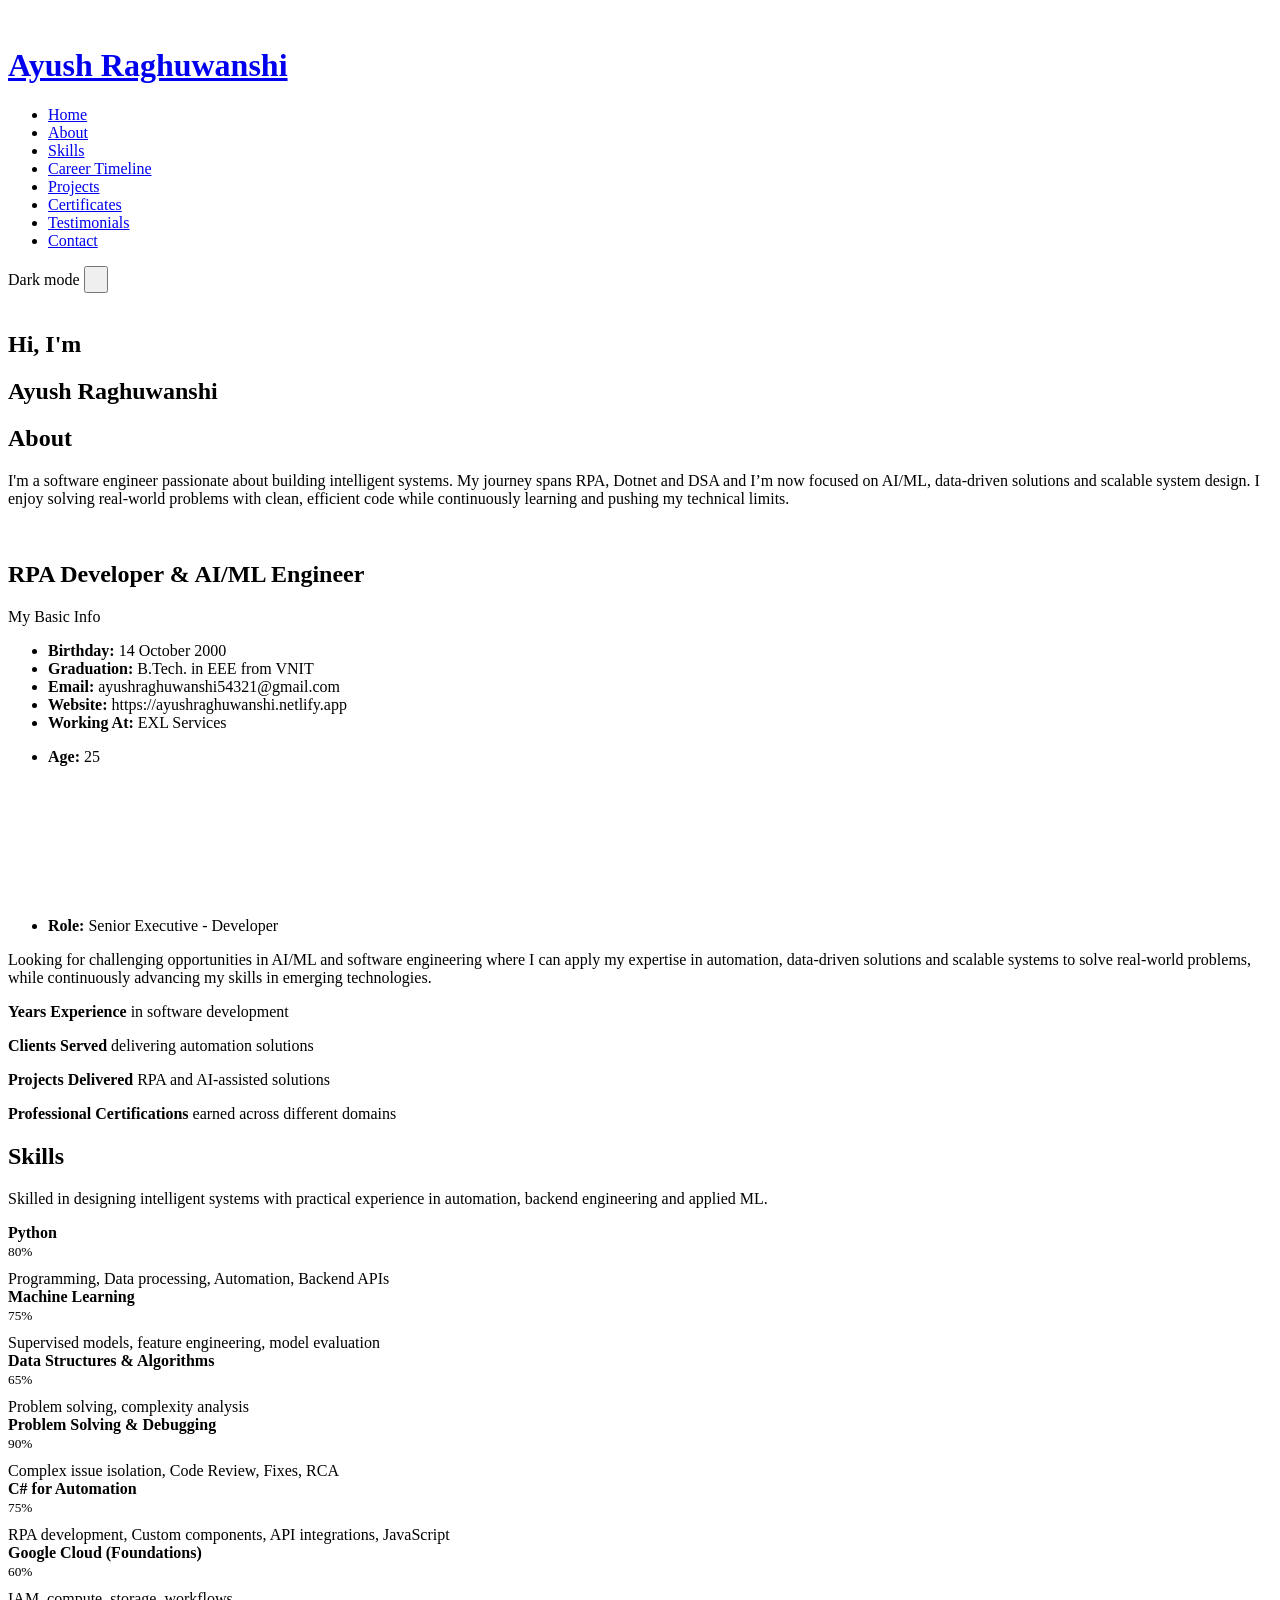
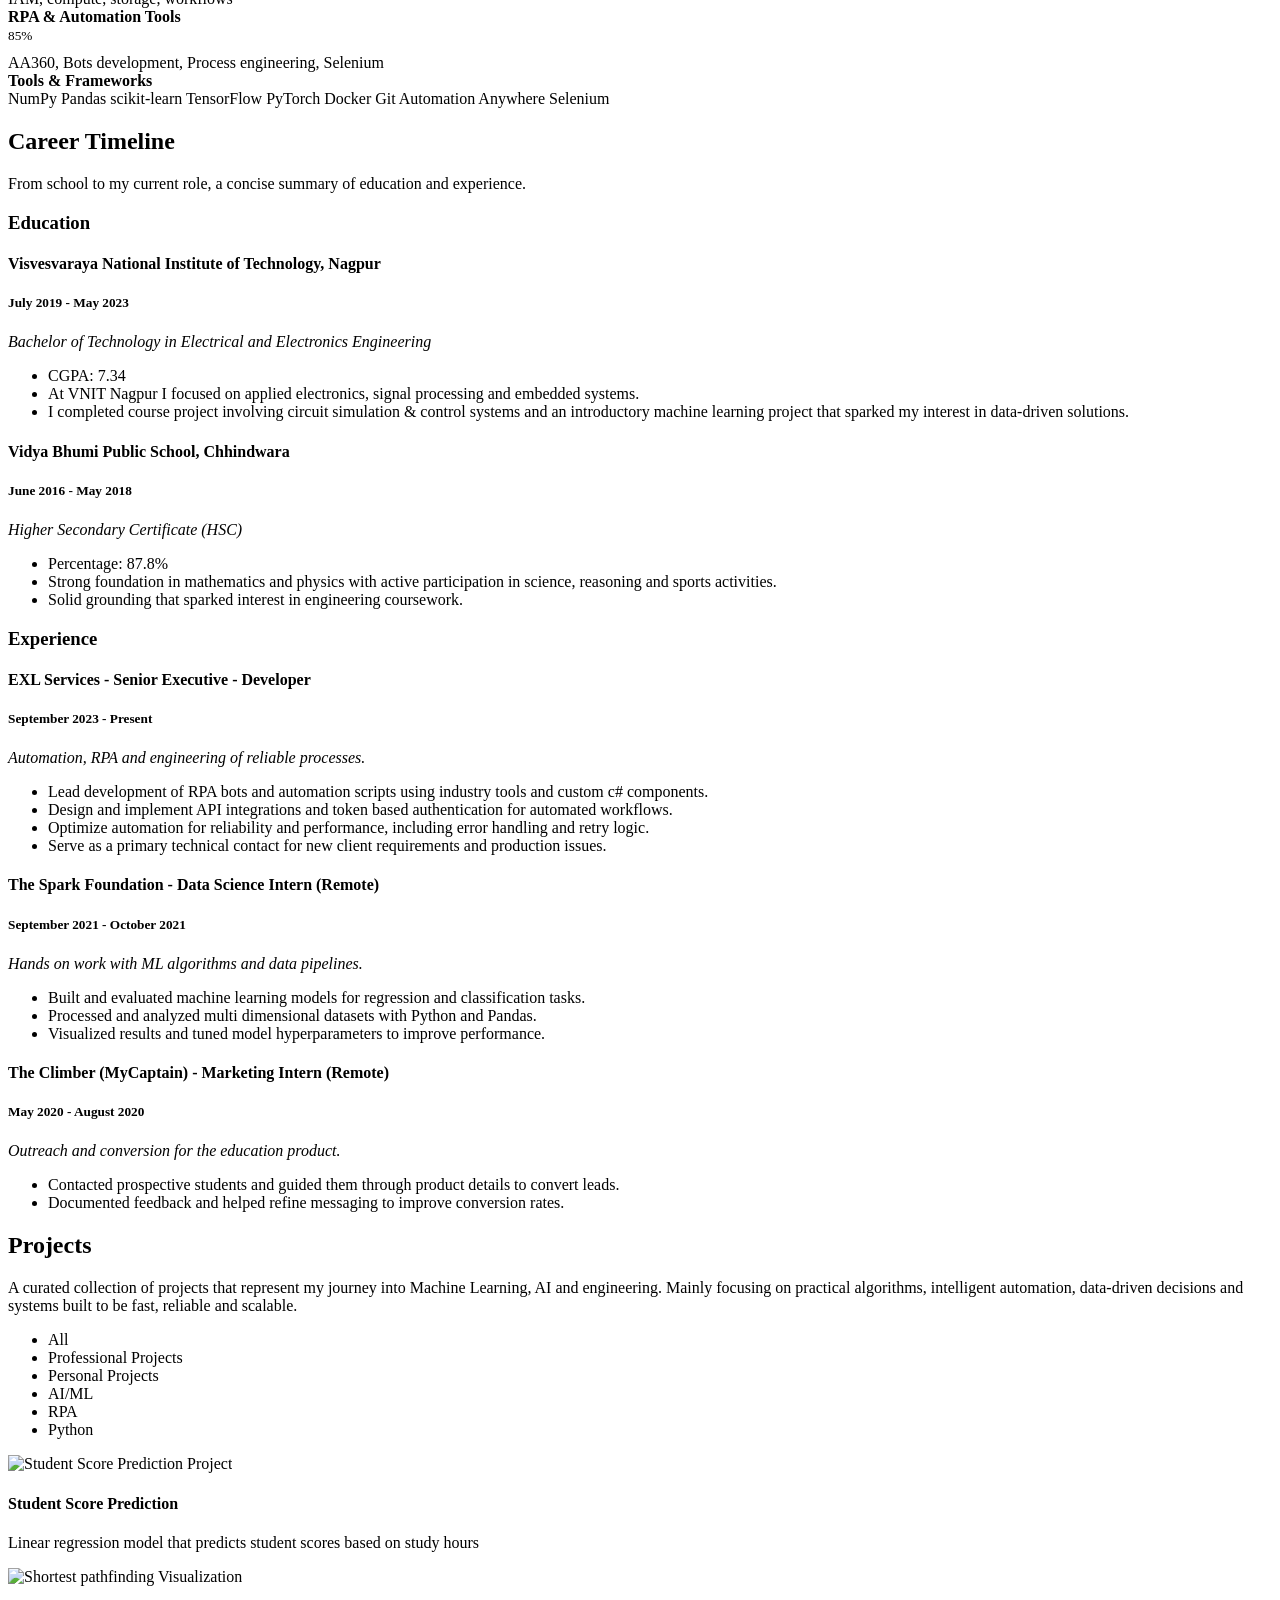
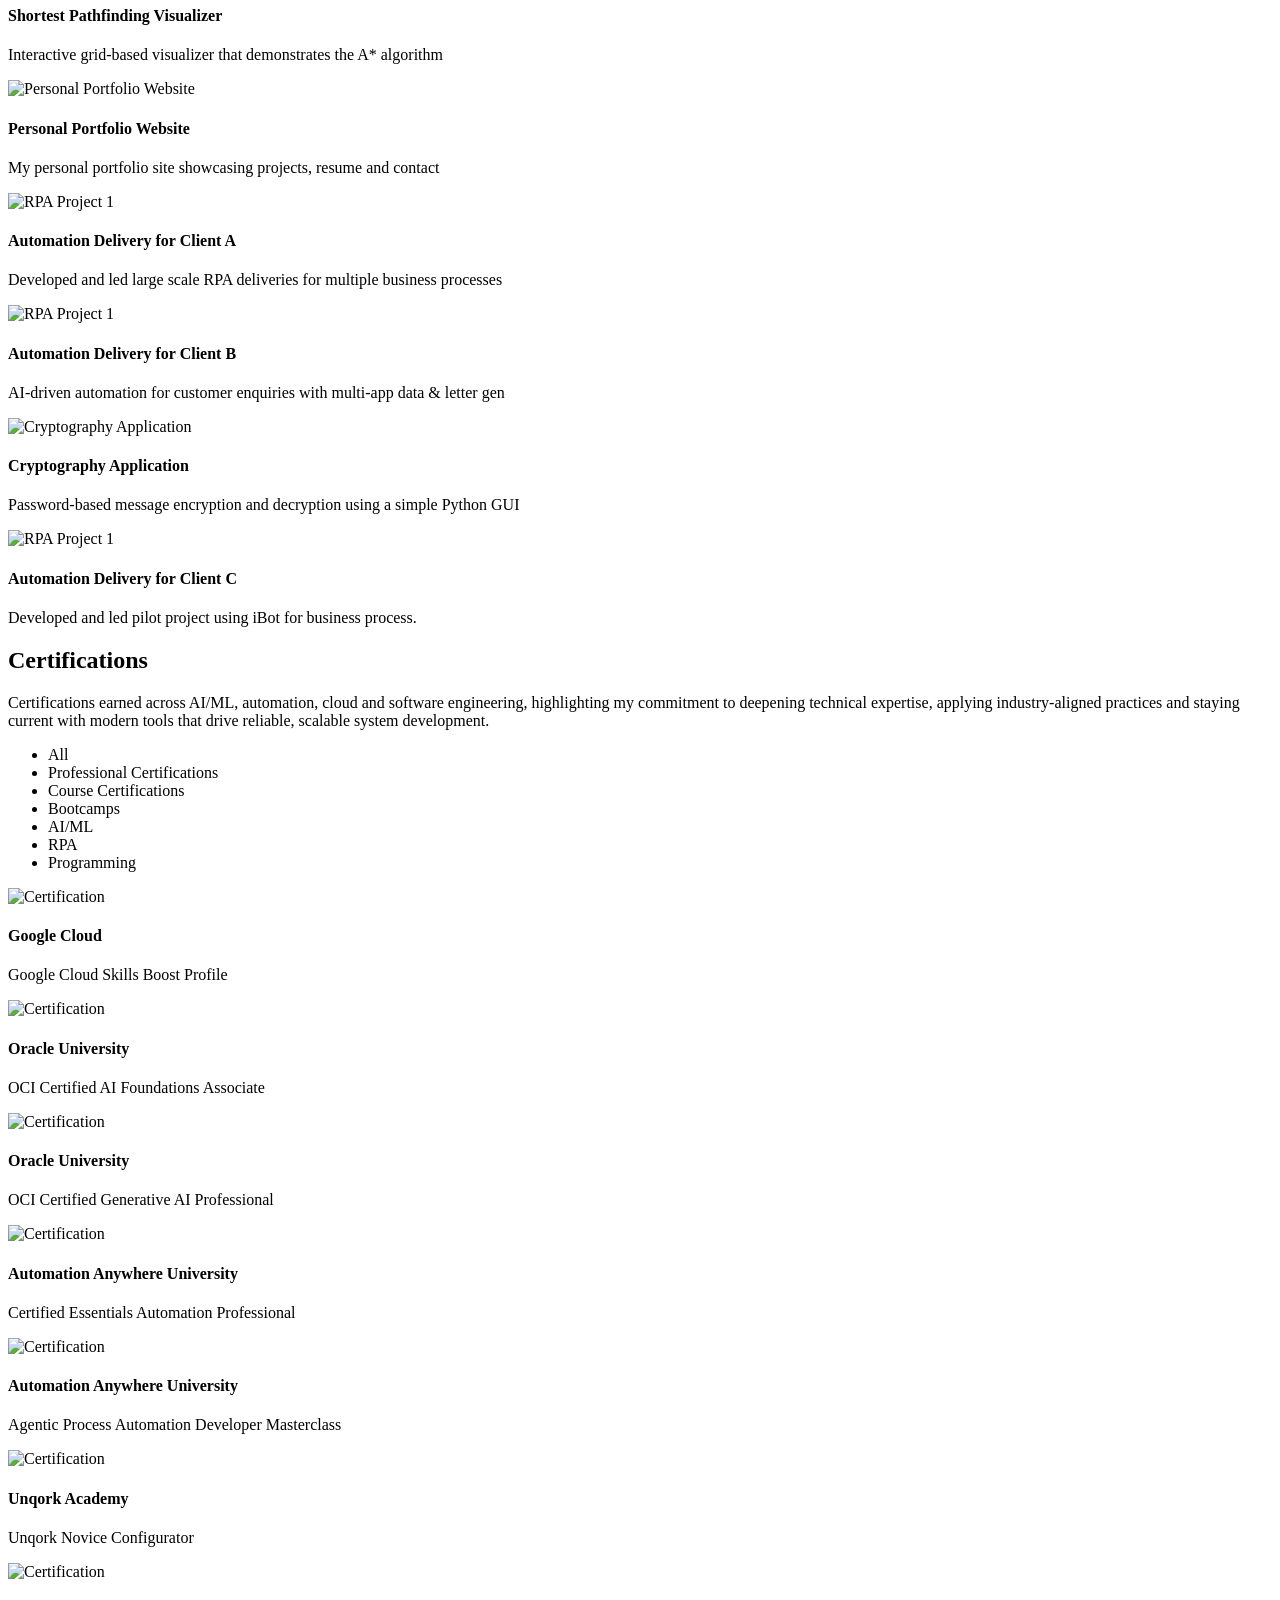
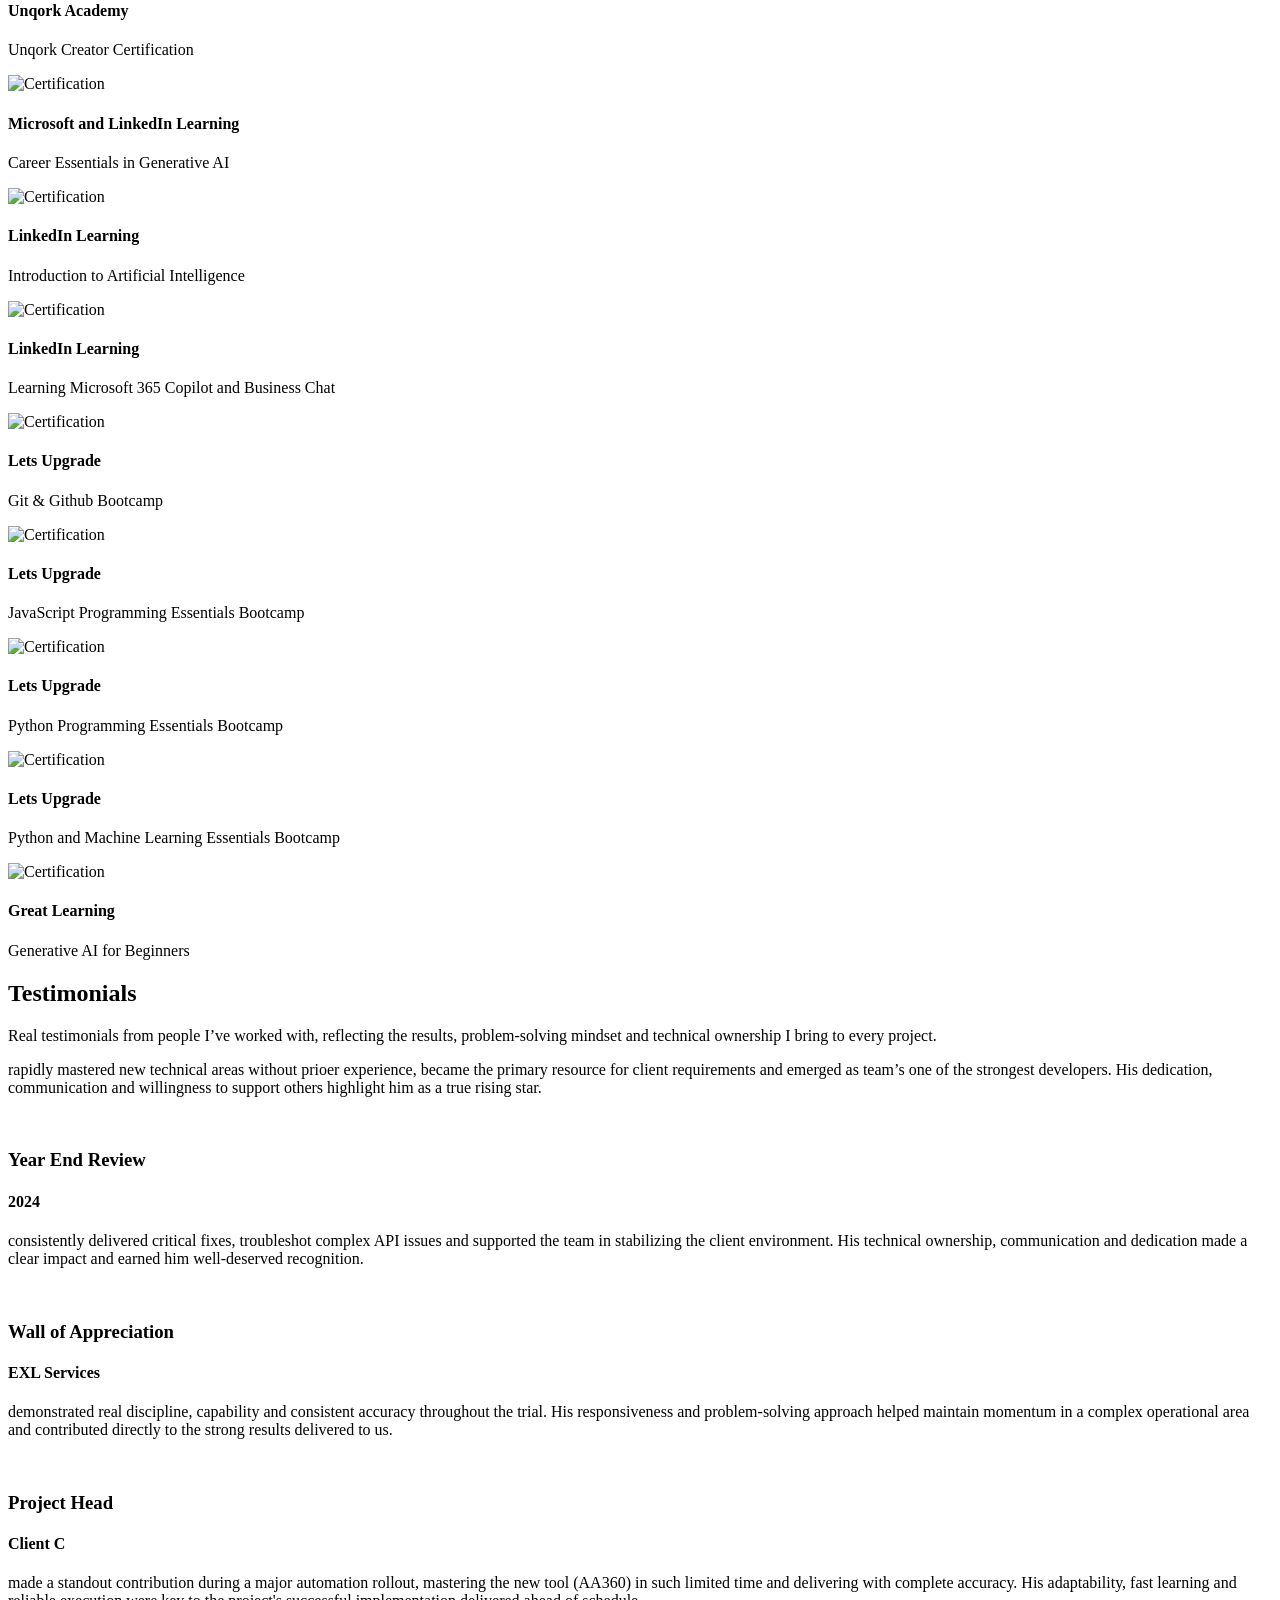
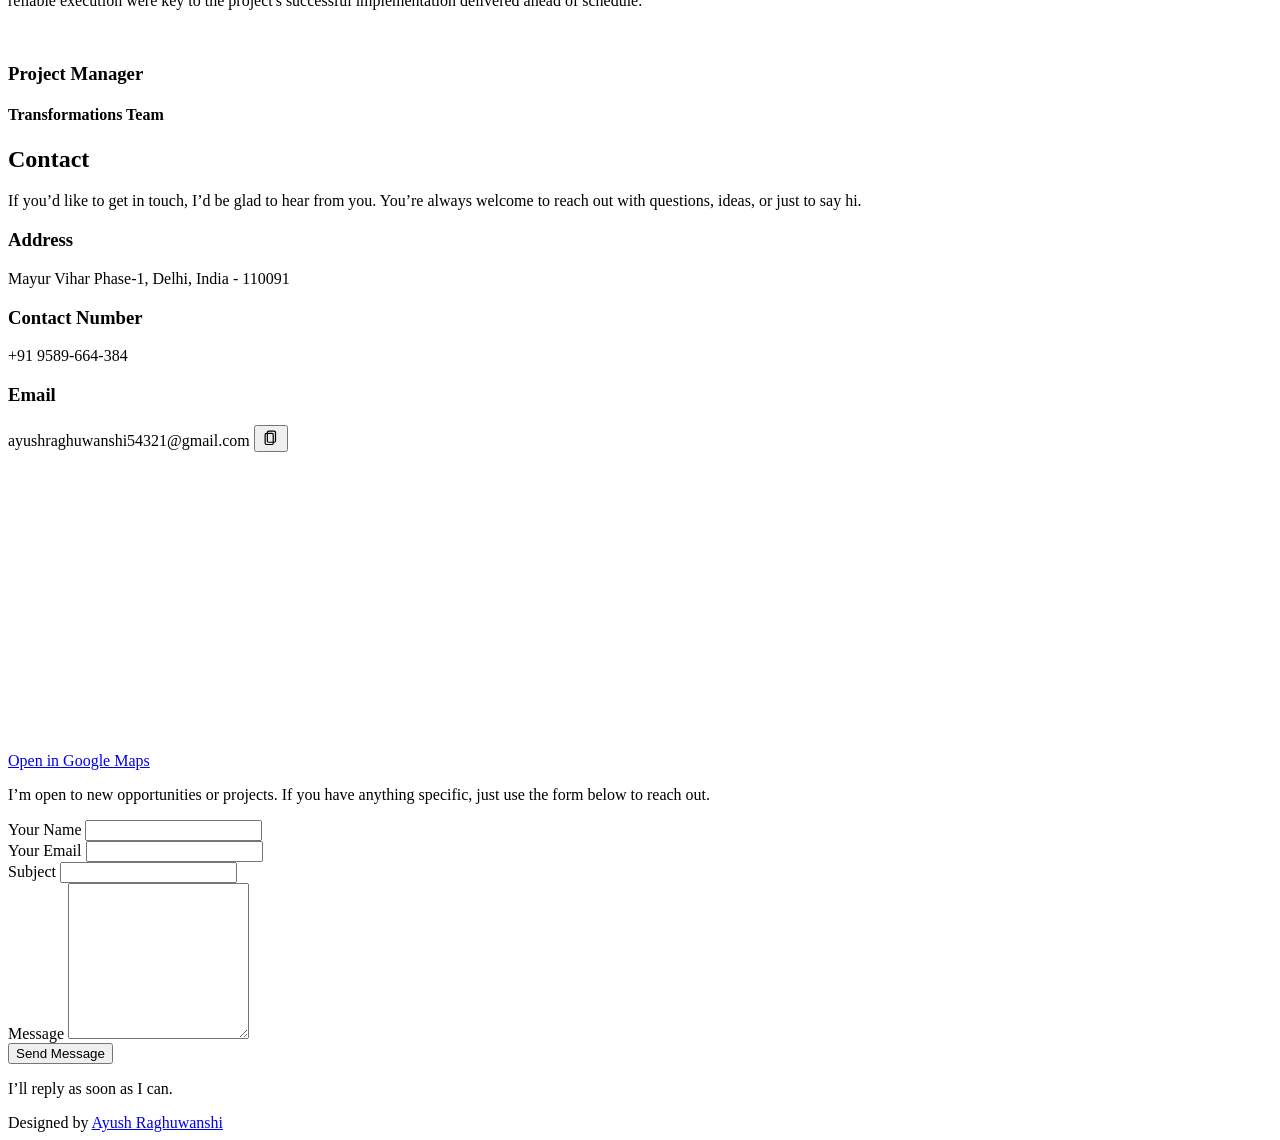
==== index.html @ 2ca395ca "Update index.html" ====
<!doctype html>
<html lang="en">
  <head>
    <meta charset="utf-8" />
    <meta content="width=device-width, initial-scale=1.0" name="viewport" />
    <title>Ayush Raghuwanshi</title>
    <meta
      name="description"
      content="Portfolio of Ayush Raghuwanshi, Software Engineer specializing in RPA, Python, AI ML development, automation solutions and backend engineering."
    />
    <meta name="keywords" content="Ayush Raghuwanshi, software engineer, RPA developer, AI engineer, ML engineer, Python developer, portfolio" />

    <!-- Favicons -->
    <link href="assets/img/favicon.png" rel="icon" />
    <link href="assets/img/apple-touch-icon.png" rel="apple-touch-icon" />

    <!-- Fonts -->
    <link href="https://fonts.googleapis.com" rel="preconnect" />
    <link href="https://fonts.gstatic.com" rel="preconnect" crossorigin />
    <link
      href="https://fonts.googleapis.com/css2?family=Roboto:ital,wght@0,100;0,300;0,400;0,500;0,700;0,900;1,100;1,300;1,400;1,500;1,700;1,900&family=Poppins:ital,wght@0,100;0,200;0,300;0,400;0,500;0,600;0,700;0,800;0,900;1,100;1,200;1,300;1,400;1,500;1,600;1,700;1,800;1,900&family=Raleway:ital,wght@0,100;0,200;0,300;0,400;0,500;0,600;0,700;0,800;0,900;1,100;1,200;1,300;1,400;1,500;1,600;1,700;1,800;1,900&display=swap"
      rel="stylesheet"
    />

    <!-- Vendor CSS Files -->
    <link href="assets/libs/bootstrap/css/bootstrap.min.css" rel="stylesheet" />
    <link href="assets/libs/bootstrap-icons/bootstrap-icons.css" rel="stylesheet" />
    <link href="assets/libs/aos/aos.css" rel="stylesheet" />
    <link href="assets/libs/glightbox/css/glightbox.min.css" rel="stylesheet" />
    <link href="assets/libs/swiper/swiper-bundle.min.css" rel="stylesheet" />

    <!-- Main CSS File -->
    <link href="assets/css/main.css" rel="stylesheet" />

    <!-- =======================================================
  * Updated: Dec 04 2025
  ======================================================== -->
  </head>

  <body class="index-page">
    <header id="header" class="header dark-background d-flex flex-column">
      <i class="header-toggle d-xl-none bi bi-list"></i>

      <div class="profile-img">
        <img src="assets/img/my-profile-img.jpg" alt="" class="img-fluid rounded-circle" />
      </div>

      <a href="index.html" class="logo d-flex align-items-center justify-content-center">
        <h1 class="sitename">Ayush Raghuwanshi</h1>
      </a>

      <div class="social-links text-center">
        <a href="https://github.com/iamayuu#-hi-im-ayush-raghuwanshi" class="github" target="_blank" rel="noopener noreferrer" title="Visit my GitHub"
          ><i class="bi bi-github"></i
        ></a>
        <a href="https://www.linkedin.com/in/ayush-raghuwanshi1/" class="linkedin" target="_blank" rel="noopener noreferrer" title="Connect with me on LinkedIn"
          ><i class="bi bi-linkedin"></i
        ></a>
        <a href="https://leetcode.com/u/ayushraghuwanshi1/" class="leetcode" target="_blank" rel="noopener noreferrer" title="Open Leetcode profile"
          ><i class="bi bi-code-slash"></i
        ></a>
        <a
          href="https://www.skills.google/public_profiles/d67f2a6f-859b-44ed-b3b4-35bcb3239c0e"
          class="resume"
          target="_blank"
          rel="noopener noreferrer"
          title="Visit Google Cloud Skill Profile"
          ><i class="bi bi-google"></i
        ></a>
        <a
          href="https://drive.google.com/file/d/11t7AD0i5k7hZK_JecgBwFr2R308eF2iH/view?usp=sharing"
          class="resume"
          target="_blank"
          rel="noopener noreferrer"
          title="Download my Resume"
          ><i class="bi bi-file-earmark-arrow-down-fill"></i
        ></a>
      </div>

      <nav id="navmenu" class="navmenu">
        <ul>
          <li>
            <a href="#hero" class="active"><i class="bi bi-house navicon"></i>Home</a>
          </li>
          <li>
            <a href="#about"><i class="bi bi-person navicon"></i> About</a>
          </li>
          <li>
            <a href="#skills"><i class="bi bi-gear navicon"></i> Skills</a>
          </li>
          <li>
            <a href="#resume"><i class="bi bi-briefcase navicon"></i> Career Timeline</a>
          </li>
          <li>
            <a href="#projects"><i class="bi bi-kanban navicon"></i> Projects</a>
          </li>
          <li>
            <a href="#Certificates"><i class="bi bi-mortarboard navicon"></i> Certificates</a>
          </li>
          <li>
            <a href="#testimonials"><i class="bi bi-chat-quote navicon"></i> Testimonials</a>
          </li>
          <li>
            <a href="#contact"><i class="bi bi-envelope navicon"></i> Contact</a>
          </li>
        </ul>
      </nav>

      <!-- Dark mode toggle -->
      <div id="theme-toggle-wrapper" class="theme-toggle-wrapper" aria-hidden="false">
        <div class="theme-toggle-inner">
          <span class="theme-toggle-label">Dark mode</span>
          <button id="theme-toggle" class="theme-switch" role="switch" aria-checked="false" aria-label="Toggle dark mode">
            <i id="theme-icon" class="bi bi-sun-fill" aria-hidden="true" style="margin-right: 8px; font-size: 18px"></i>
            <span class="switch-track" aria-hidden="true">
              <span class="switch-thumb" aria-hidden="true"></span>
            </span>
          </button>
        </div>
      </div>
    </header>

    <main class="main">
      <!-- Hero Section -->
      <section id="hero" class="hero section dark-background">
        <img src="assets/img/hero-bg.jpg" alt="" data-aos="fade-in" class="" />

        <div class="container" data-aos="fade-up" data-aos-delay="100">
          <h1>Hi, I'm</h1>
          <h2>Ayush Raghuwanshi</h2>
          <p>
            <span class="typed" data-typed-items=" RPA Developer, Aspiring AI/ML Engineer, Traveller"></span
            ><span class="typed-cursor typed-cursor--blink" aria-hidden="true"></span><span class="typed-cursor typed-cursor--blink" aria-hidden="true"></span>
          </p>
        </div>
      </section>
      <!-- /Hero Section -->

      <!-- About Section -->
      <section id="about" class="about section">
        <!-- Section Title -->
        <div class="container section-title" data-aos="fade-up">
          <h2>About</h2>
          <p>
            I'm a software engineer passionate about building intelligent systems. My journey spans RPA, Dotnet and DSA and I’m now focused on AI/ML, data-driven
            solutions and scalable system design. I enjoy solving real-world problems with clean, efficient code while continuously learning and pushing my technical
            limits.
          </p>
        </div>
        <!-- End Section Title -->

        <div class="container" data-aos="fade-up" data-aos-delay="100">
          <div class="row gy-4 justify-content-center">
            <div class="col-lg-4">
              <img src="assets/img/my-profile-img-about.jpg" class="img-fluid" alt="" />
            </div>
            <div class="col-lg-8 content">
              <h2>RPA Developer &amp; AI/ML Engineer</h2>
              <p class="fst-italic py-3">My Basic Info</p>
              <div class="row">
                <div class="col-lg-6">
                  <ul>
                    <li>
                      <i class="bi bi-chevron-right"></i>
                      <strong>Birthday:</strong> <span>14 October 2000</span>
                    </li>
                    <li>
                      <i class="bi bi-chevron-right"></i>
                      <strong>Graduation:</strong>
                      <span>B.Tech. in EEE from VNIT</span>
                    </li>
                    <li>
                      <i class="bi bi-chevron-right"></i>
                      <strong>Email:</strong>
                      <span>ayushraghuwanshi54321@gmail.com</span>
                    </li>
                    <li>
                      <i class="bi bi-chevron-right"></i>
                      <strong>Website:</strong> <span>https://ayushraghuwanshi.netlify.app</span
                      ><a href="https://ayushraghuwanshi.netlify.app/" target="_blank" rel="noopener noreferrer" style="margin-left: 6px"
                        ><i class="bi bi-box-arrow-up-right" style="position: relative; top: -1px"></i
                      ></a>
                    </li>
                    <li>
                      <i class="bi bi-chevron-right"></i>
                      <strong>Working At:</strong> <span>EXL Services</span>
                    </li>
                  </ul>
                </div>
                <div class="col-lg-6">
                  <ul>
                    <li>
                      <i class="bi bi-chevron-right"></i> <strong>Age:</strong>
                      <span>25</span>
                    </li>
                    <li style="margin-top: 151px">
                      <i class="bi bi-chevron-right"></i>
                      <strong>Role:</strong>
                      <span>Senior Executive - Developer</span>
                    </li>
                  </ul>
                </div>
              </div>
              <p class="py-3">
                Looking for challenging opportunities in AI/ML and software engineering where I can apply my expertise in automation, data-driven solutions and scalable
                systems to solve real-world problems, while continuously advancing my skills in emerging technologies.
              </p>
            </div>
          </div>
        </div>
      </section>
      <!-- /About Section -->

      <!-- Stats Section -->
      <section id="stats" class="stats section">
        <div class="container" data-aos="fade-up" data-aos-delay="100">
          <div class="row gy-4">
            <div class="col-lg-3 col-md-6">
              <div class="stats-item">
                <i class="bi bi-hourglass-split"></i>
                <span data-purecounter-start="0" data-purecounter-end="2.5" data-purecounter-duration="1" class="purecounter"></span>
                <p>
                  <strong>Years Experience</strong>
                  <span>in software development</span>
                </p>
              </div>
            </div>
            <!-- End Stats Item -->
            <div class="col-lg-3 col-md-6">
              <div class="stats-item">
                <i class="bi bi-people-fill"></i>
                <span data-purecounter-start="0" data-purecounter-end="3" data-purecounter-duration="1" class="purecounter"></span>
                <p>
                  <strong>Clients Served</strong>
                  <span>delivering automation solutions</span>
                </p>
              </div>
            </div>
            <!-- End Stats Item -->

            <div class="col-lg-3 col-md-6">
              <div class="stats-item">
                <i class="bi bi-layers-fill"></i>
                <span data-purecounter-start="0" data-purecounter-end="5" data-purecounter-duration="2" class="purecounter"></span>
                <p>
                  <strong>Projects Delivered</strong>
                  <span>RPA and AI-assisted solutions</span>
                </p>
              </div>
            </div>
            <!-- End Stats Item -->

            <div class="col-lg-3 col-md-6">
              <div class="stats-item">
                <i class="bi bi-award-fill"></i>
                <span data-purecounter-start="0" data-purecounter-end="4" data-purecounter-duration="3" class="purecounter"></span>
                <p>
                  <strong>Professional Certifications</strong>
                  <span>earned across different domains</span>
                </p>
              </div>
            </div>
            <!-- End Stats Item -->
          </div>
        </div>
      </section>
      <!-- /Stats Section -->

      <!-- Skills Section -->
      <section id="skills" class="skills section light-background">
        <div class="container section-title" data-aos="fade-up">
          <h2>Skills</h2>
          <p>Skilled in designing intelligent systems with practical experience in automation, backend engineering and applied ML.</p>
        </div>

        <div class="container" data-aos="fade-up" data-aos-delay="100">
          <div class="row">
            <!-- Left column: main skills with progress bars -->
            <div class="col-lg-6">
              <div class="skill-item mb-4">
                <div class="d-flex justify-content-between align-items-center">
                  <div><strong>Python</strong></div>
                  <div><small aria-hidden="true">80%</small></div>
                </div>
                <div class="progress" style="height: 10px">
                  <div
                    class="progress-bar"
                    role="progressbar"
                    aria-valuenow="0"
                    aria-valuemin="0"
                    aria-valuemax="100"
                    data-skill-value="80"
                    style="width: 0%; transition: width 5s ease"
                  ></div>
                </div>
                <div class="small mt-1 text-muted">Programming, Data processing, Automation, Backend APIs</div>
              </div>

              <div class="skill-item mb-4">
                <div class="d-flex justify-content-between align-items-center">
                  <div><strong>Machine Learning</strong></div>
                  <div><small aria-hidden="true">75%</small></div>
                </div>
                <div class="progress" style="height: 10px">
                  <div
                    class="progress-bar"
                    role="progressbar"
                    aria-valuenow="0"
                    aria-valuemin="0"
                    aria-valuemax="100"
                    data-skill-value="75"
                    style="width: 0%; transition: width 5s ease"
                  ></div>
                </div>
                <div class="small mt-1 text-muted">Supervised models, feature engineering, model evaluation</div>
              </div>

              <div class="skill-item mb-4">
                <div class="d-flex justify-content-between align-items-center">
                  <div><strong>Data Structures & Algorithms</strong></div>
                  <div><small aria-hidden="true">65%</small></div>
                </div>
                <div class="progress" style="height: 10px">
                  <div
                    class="progress-bar"
                    role="progressbar"
                    aria-valuenow="0"
                    aria-valuemin="0"
                    aria-valuemax="100"
                    data-skill-value="65"
                    style="width: 0%; transition: width 5s ease"
                  ></div>
                </div>
                <div class="small mt-1 text-muted">Problem solving, complexity analysis</div>
              </div>

              <div class="skill-item mb-4">
                <div class="d-flex justify-content-between align-items-center">
                  <div><strong>Problem Solving & Debugging</strong></div>
                  <div><small aria-hidden="true">90%</small></div>
                </div>
                <div class="progress" style="height: 10px">
                  <div
                    class="progress-bar"
                    role="progressbar"
                    aria-valuenow="0"
                    aria-valuemin="0"
                    aria-valuemax="100"
                    data-skill-value="90"
                    style="width: 0%; transition: width 5s ease"
                  ></div>
                </div>
                <div class="small mt-1 text-muted">Complex issue isolation, Code Review, Fixes, RCA</div>
              </div>
            </div>

            <!-- Right column: supporting skills and tech chips -->
            <div class="col-lg-6">
              <div class="skill-item mb-4">
                <div class="d-flex justify-content-between align-items-center">
                  <div><strong>C# for Automation</strong></div>
                  <div><small aria-hidden="true">75%</small></div>
                </div>
                <div class="progress" style="height: 10px">
                  <div
                    class="progress-bar"
                    role="progressbar"
                    aria-valuenow="0"
                    aria-valuemin="0"
                    aria-valuemax="100"
                    data-skill-value="75"
                    style="width: 0%; transition: width 5s ease"
                  ></div>
                </div>
                <div class="small mt-1 text-muted">RPA development, Custom components, API integrations, JavaScript</div>
              </div>

              <div class="skill-item mb-4">
                <div class="d-flex justify-content-between align-items-center">
                  <div><strong>Google Cloud (Foundations)</strong></div>
                  <div><small aria-hidden="true">60%</small></div>
                </div>
                <div class="progress" style="height: 10px">
                  <div
                    class="progress-bar"
                    role="progressbar"
                    aria-valuenow="0"
                    aria-valuemin="0"
                    aria-valuemax="100"
                    data-skill-value="60"
                    style="width: 0%; transition: width 5s ease"
                  ></div>
                </div>
                <div class="small mt-1 text-muted">IAM, compute, storage, workflows</div>
              </div>

              <div class="skill-item mb-3">
                <div class="d-flex justify-content-between align-items-center">
                  <div><strong>RPA & Automation Tools</strong></div>
                  <div><small aria-hidden="true">85%</small></div>
                </div>
                <div class="progress" style="height: 10px">
                  <div
                    class="progress-bar"
                    role="progressbar"
                    aria-valuenow="0"
                    aria-valuemin="0"
                    aria-valuemax="100"
                    data-skill-value="85"
                    style="width: 0%; transition: width 5s ease"
                  ></div>
                </div>
                <div class="small mt-1 text-muted">AA360, Bots development, Process engineering, Selenium</div>
              </div>

              <!-- Tech chips -->
              <div class="mt-4">
                <div class="mb-2"><strong>Tools & Frameworks</strong></div>
                <div class="d-flex flex-wrap gap-2 tech-chips">
                  <span class="badge bg-light text-dark border">NumPy</span>
                  <span class="badge bg-light text-dark border">Pandas</span>
                  <span class="badge bg-light text-dark border">scikit-learn</span>
                  <span class="badge bg-light text-dark border">TensorFlow</span>
                  <span class="badge bg-light text-dark border">PyTorch</span>
                  <span class="badge bg-light text-dark border">Docker</span>
                  <span class="badge bg-light text-dark border">Git</span>
                  <span class="badge bg-light text-dark border">Automation Anywhere</span>
                  <span class="badge bg-light text-dark border">Selenium</span>
                </div>
              </div>
            </div>
          </div>
        </div>
      </section>
      <!-- /Skills Section -->

      <!-- Resume Section -->
      <!-- ======= Career Timeline ======= -->
      <section id="resume" class="resume section">
        <div class="container">
          <div class="section-title" data-aos="fade-up">
            <h2>Career Timeline</h2>
            <p>From school to my current role, a concise summary of education and experience.</p>
          </div>

          <div class="row">
            <!-- Left column: Education -->
            <div class="col-lg-6" data-aos="fade-up" data-aos-delay="100">
              <h3 class="resume-title">Education</h3>

              <div class="resume-item">
                <h4>Visvesvaraya National Institute of Technology, Nagpur</h4>
                <h5>July 2019 - May 2023</h5>
                <p>
                  <em>Bachelor of Technology in Electrical and Electronics Engineering</em>
                </p>
                <ul>
                  <li>CGPA: 7.34</li>
                  <li>At VNIT Nagpur I focused on applied electronics, signal processing and embedded systems.</li>
                  <li>
                    I completed course project involving circuit simulation & control systems and an introductory machine learning project that sparked my interest in
                    data-driven solutions.
                  </li>
                </ul>
              </div>

              <div class="resume-item">
                <h4>Vidya Bhumi Public School, Chhindwara</h4>
                <h5>June 2016 - May 2018</h5>
                <p><em>Higher Secondary Certificate (HSC)</em></p>
                <ul>
                  <li>Percentage: 87.8%</li>
                  <li>Strong foundation in mathematics and physics with active participation in science, reasoning and sports activities.</li>
                  <li>Solid grounding that sparked interest in engineering coursework.</li>
                </ul>
              </div>
            </div>

            <!-- Right column: Experience -->
            <div class="col-lg-6" data-aos="fade-up" data-aos-delay="200">
              <h3 class="resume-title">Experience</h3>

              <div class="resume-item">
                <h4>EXL Services - Senior Executive - Developer</h4>
                <h5>September 2023 - Present</h5>
                <p>
                  <em>Automation, RPA and engineering of reliable processes.</em>
                </p>
                <ul>
                  <li>Lead development of RPA bots and automation scripts using industry tools and custom c# components.</li>
                  <li>Design and implement API integrations and token based authentication for automated workflows.</li>
                  <li>Optimize automation for reliability and performance, including error handling and retry logic.</li>
                  <li>Serve as a primary technical contact for new client requirements and production issues.</li>
                </ul>
              </div>

              <div class="resume-item">
                <h4>
                  The Spark Foundation - Data Science Intern (Remote)
                  <a href="https://drive.google.com/file/d/1YbHOoNSIck06OLUmiqRA1vlmuNOCNHg0/view" target="_blank" rel="noopener noreferrer" title="View Certificate">
                    <i class="bi bi-box-arrow-up-right cert-icon"></i>
                  </a>
                </h4>
                <h5>September 2021 - October 2021</h5>
                <p>
                  <em>Hands on work with ML algorithms and data pipelines.</em>
                </p>
                <ul>
                  <li>Built and evaluated machine learning models for regression and classification tasks.</li>
                  <li>Processed and analyzed multi dimensional datasets with Python and Pandas.</li>
                  <li>Visualized results and tuned model hyperparameters to improve performance.</li>
                </ul>
              </div>

              <div class="resume-item">
                <h4>
                  The Climber (MyCaptain) - Marketing Intern (Remote)
                  <a href="https://drive.google.com/file/d/1O3DpyCItUNM_nrfL99LcfoLXecQdrLH5/view" target="_blank" rel="noopener noreferrer" title="View Certificate">
                    <i class="bi bi-box-arrow-up-right cert-icon"></i>
                  </a>
                </h4>

                <h5>May 2020 - August 2020</h5>
                <p>
                  <em>Outreach and conversion for the education product.</em>
                </p>
                <ul>
                  <li>Contacted prospective students and guided them through product details to convert leads.</li>
                  <li>Documented feedback and helped refine messaging to improve conversion rates.</li>
                </ul>
              </div>
            </div>
          </div>
        </div>
      </section>
      <!-- End Career Timeline -->

      <!-- Projects Section -->
      <section id="projects" class="portfolio section light-background">
        <!-- Section Title -->
        <div class="container section-title" data-aos="fade-up">
          <h2>Projects</h2>
          <p>
            A curated collection of projects that represent my journey into Machine Learning, AI and engineering. Mainly focusing on practical algorithms, intelligent
            automation, data-driven decisions and systems built to be fast, reliable and scalable.
          </p>
        </div>
        <!-- End Section Title -->

        <div class="container">
          <div class="isotope-layout" data-default-filter="*" data-layout="masonry" data-sort="original-order">
            <ul class="portfolio-filters isotope-filters" data-aos="fade-up" data-aos-delay="100">
              <li data-filter="*" class="filter-active">All</li>
              <li data-filter=".filter-professionalprojects">Professional Projects</li>
              <li data-filter=".filter-personalprojects">Personal Projects</li>
              <li data-filter=".filter-aiml">AI/ML</li>
              <li data-filter=".filter-rpa">RPA</li>
              <li data-filter=".filter-python">Python</li>
            </ul>
            <!-- End Portfolio Filters -->

            <!-- Projects grid - .isotope-container contents -->
            <div class="row gy-4 isotope-container" data-aos="fade-up" data-aos-delay="200">
              <!-- tsf Project -->
              <div class="col-lg-3 col-md-6 portfolio-item isotope-item filter-aiml filter-professionalprojects filter-python">
                <div class="portfolio-content h-100">
                  <img src="assets/img/Projects/tsf Project.jpg" class="img-fluid" alt="Student Score Prediction Project" />
                  <div class="portfolio-info">
                    <h4>Student Score Prediction</h4>
                    <p>Linear regression model that predicts student scores based on study hours</p>
                    <a href="portfolio-details-tsf-Project.html" title="More details" class="preview-link"><i class="bi bi-box-arrow-up-right"></i></a>
                    <a href="https://github.com/iamayuu/THE-TSF-SPARK-FOUNDATION" title="Github link" class="details-link" target="_blank" rel="noopener noreferrer"
                      ><i class="bi bi-github"></i
                    ></a>
                  </div>
                </div>
              </div>

              <!-- Astar pathfinding Project -->
              <div class="col-lg-3 col-md-6 portfolio-item isotope-item filter-personalprojects filter-python">
                <div class="portfolio-content h-100">
                  <img src="assets/img/Projects/Shortest PathA.jpg" class="img-fluid" alt="Shortest pathfinding Visualization" />
                  <div class="portfolio-info">
                    <h4>Shortest Pathfinding Visualizer</h4>
                    <p>Interactive grid-based visualizer that demonstrates the A* algorithm</p>
                    <a href="portfolio-details-pathfinding.html" title="More details" class="preview-link"><i class="bi bi-box-arrow-up-right"></i></a>
                    <a
                      href="https://github.com/iamayuu/Shortest-Path-Finding-Algorithm"
                      title="Github link"
                      class="details-link"
                      target="_blank"
                      rel="noopener noreferrer"
                      ><i class="bi bi-github"></i
                    ></a>
                  </div>
                </div>
              </div>

              <!-- Portfolio Website (this one) -->
              <div class="col-lg-3 col-md-6 portfolio-item isotope-item filter-personalprojects">
                <div class="portfolio-content h-100">
                  <img src="assets/img/Projects/website-screenshot.jpg" class="img-fluid" alt="Personal Portfolio Website" />
                  <div class="portfolio-info">
                    <h4>Personal Portfolio Website</h4>
                    <p>My personal portfolio site showcasing projects, resume and contact</p>
                    <a href="portfolio-details-portfolio-website.html" title="More details" class="preview-link"><i class="bi bi-box-arrow-up-right"></i></a>
                    <a href="https://github.com/iamayuu/dev-portfolio-website" title="GitHub link" class="details-link" target="_blank" rel="noopener noreferrer"
                      ><i class="bi bi-github"></i
                    ></a>
                  </div>
                </div>
              </div>
              <!-- RPA Project 1 (ovoe) -->
              <div class="col-lg-3 col-md-6 portfolio-item isotope-item filter-rpa filter-professionalprojects">
                <div class="portfolio-content h-100">
                  <img src="assets/img/Projects/rpa-client1.jpg" class="img-fluid" alt="RPA Project 1" />
                  <div class="portfolio-info">
                    <h4>Automation Delivery for Client A</h4>
                    <p>Developed and led large scale RPA deliveries for multiple business processes</p>
                    <a href="portfolio-details-rpa-clientA.html" title="More details" class="preview-link"><i class="bi bi-box-arrow-up-right"></i></a>
                    <a href="#" title="GitHub link (Not Available)" class="details-link github-disabled"><i class="bi bi-github"></i></a>
                  </div>
                </div>
              </div>
              <!-- RPA Project 2 (bge)) -->
              <div class="col-lg-3 col-md-6 portfolio-item isotope-item filter-rpa filter-professionalprojects">
                <div class="portfolio-content h-100">
                  <img src="assets/img/Projects/rpa-client2.jpg" class="img-fluid" alt="RPA Project 1" />
                  <div class="portfolio-info">
                    <h4>Automation Delivery for Client B</h4>
                    <p>AI-driven automation for customer enquiries with multi-app data & letter gen</p>
                    <a href="portfolio-details-rpa-clientB.html" title="More details" class="preview-link"><i class="bi bi-box-arrow-up-right"></i></a>
                    <a href="#" title="GitHub link (Not Available)" class="details-link github-disabled"><i class="bi bi-github"></i></a>
                  </div>
                </div>
              </div>

              <!-- Cryptography-App -->
              <div class="col-lg-3 col-md-6 portfolio-item isotope-item filter-personalprojects filter-python">
                <div class="portfolio-content h-100">
                  <img src="assets/img/Projects/Cryptography App.jpg" class="img-fluid" alt="Cryptography Application" />
                  <div class="portfolio-info">
                    <h4>Cryptography Application</h4>
                    <p>Password-based message encryption and decryption using a simple Python GUI</p>
                    <a href="portfolio-details-cryptography-application.html" title="More details" class="preview-link"><i class="bi bi-box-arrow-up-right"></i></a>
                    <a href="https://github.com/iamayuu/Cryptography-App" title="GitHub link" class="details-link" target="_blank" rel="noopener noreferrer"
                      ><i class="bi bi-github"></i
                    ></a>
                  </div>
                </div>
              </div>

              <!-- RPA Project 3 (soe) -->
              <div class="col-lg-3 col-md-6 portfolio-item isotope-item filter-rpa filter-professionalprojects">
                <div class="portfolio-content h-100">
                  <img src="assets/img/Projects/rpa-client3.jpg" class="img-fluid" alt="RPA Project 1" />
                  <div class="portfolio-info">
                    <h4>Automation Delivery for Client C</h4>
                    <p>Developed and led pilot project using iBot for business process.</p>
                    <a href="portfolio-details-rpa-clientC.html" title="More details" class="preview-link project-details-disabled"
                      ><i class="bi bi-box-arrow-up-right"></i
                    ></a>
                    <a href="#" title="GitHub link (Not Available)" class="details-link github-disabled"><i class="bi bi-github"></i></a>
                  </div>
                </div>
              </div>
            </div>
            <!-- End .isotope-container -->
            <!-- End Portfolio Container -->
          </div>
        </div>
      </section>
      <!-- /Portfolio Section -->

      <!-- Certificates Section -->
      <section id="Certificates" class="portfolio section light-background">
        <!-- Section Title -->
        <div class="container section-title" data-aos="fade-up">
          <h2>Certifications</h2>
          <p>
            Certifications earned across AI/ML, automation, cloud and software engineering, highlighting my commitment to deepening technical expertise, applying
            industry-aligned practices and staying current with modern tools that drive reliable, scalable system development.
          </p>
        </div>
        <!-- End Section Title -->

        <!-- certificates Filters -->
        <div class="container">
          <div class="isotope-layout" data-default-filter="*" data-layout="masonry" data-sort="original-order">
            <ul class="certificate-filters isotope-filters" data-aos="fade-up" data-aos-delay="100">
              <li data-filter="*" class="filter-active">All</li>
              <li data-filter=".filter-professionalcert">Professional Certifications</li>
              <li data-filter=".filter-coursecert">Course Certifications</li>
              <li data-filter=".filter-bootcamp">Bootcamps</li>
              <li data-filter=".filter-aiml">AI/ML</li>
              <li data-filter=".filter-rpa">RPA</li>
              <li data-filter=".filter-programming">Programming</li>
            </ul>
            <!-- End certificates Filters -->

            <!-- certificates grid - .isotope-container contents -->
            <div class="row gy-4 isotope-container" data-aos="fade-up" data-aos-delay="200">
              <!-- GCP -->
              <div class="col-lg-3 col-md-3 col-6 portfolio-item isotope-item">
                <div class="portfolio-content h-100 cert-card">
                  <img src="assets\img\Certificates\thumbnails\GCP.jpg" class="img-fluid" alt="Certification" />
                  <div class="portfolio-info">
                    <h4>Google Cloud</h4>
                    <p>Google Cloud Skills Boost Profile</p>
                    <a href="" title="View Certificate" class="preview-link preview-disabled"><i class="bi bi-eye"></i></a>
                    <a
                      href="https://www.skills.google/public_profiles/d67f2a6f-859b-44ed-b3b4-35bcb3239c0e"
                      title="Profile link"
                      class="details-link"
                      target="_blank"
                      rel="noopener noreferrer"
                      ><i class="bi bi-box-arrow-up-right"></i
                    ></a>
                  </div>
                </div>
              </div>

              <!-- certificate Oracle 1 -->
              <div class="col-lg-3 col-md-3 col-6 portfolio-item isotope-item filter-professionalcert filter-aiml">
                <div class="portfolio-content h-100 cert-card">
                  <img src="assets\img\Certificates\thumbnails\Oracle1.jpg" class="img-fluid" alt="Certification" />
                  <div class="portfolio-info">
                    <h4>Oracle University</h4>
                    <p>OCI Certified AI Foundations Associate</p>
                    <a
                      href="assets\img\Certificates\certifcates\Oracle Cloud Infrastructure 2025 Certified AI Foundations Associate.png"
                      title="View Certificate"
                      class="glightbox preview-link"
                      ><i class="bi bi-eye"></i
                    ></a>
                    <a
                      href="https://catalog-education.oracle.com/pls/certview/sharebadge?id=C3E30D46EEA9DF6D129A4FE76714336CA76B2DC277B8B0694B4F398A84499BFE"
                      title="Certificate link"
                      class="details-link"
                      target="_blank"
                      rel="noopener noreferrer"
                      ><i class="bi bi-link-45deg"></i
                    ></a>
                  </div>
                </div>
              </div>

              <!-- certificate Oracle2 -->
              <div class="col-lg-3 col-md-3 col-6 portfolio-item isotope-item filter-professionalcert filter-aiml">
                <div class="portfolio-content h-100 cert-card">
                  <img src="assets\img\Certificates\thumbnails\Oracle2.jpg" class="img-fluid" alt="Certification" />
                  <div class="portfolio-info">
                    <h4>Oracle University</h4>
                    <p>OCI Certified Generative AI Professional</p>
                    <a
                      href="assets\img\Certificates\certifcates\Oracle Cloud Infrastructure 2025 Certified Generative AI Professional.png"
                      title="View Certificate"
                      class="glightbox preview-link"
                      ><i class="bi bi-eye"></i
                    ></a>
                    <a
                      href="https://catalog-education.oracle.com/pls/certview/sharebadge?id=9D971A204897396C2323634EE3813075BF3D84084C0051ADB7AF14C45C8BDFDC"
                      title="Certificate link"
                      class="details-link"
                      target="_blank"
                      rel="noopener noreferrer"
                      ><i class="bi bi-link-45deg"></i
                    ></a>
                  </div>
                </div>
              </div>

              <!-- certificate AA1 -->
              <div class="col-lg-3 col-md-3 col-6 portfolio-item isotope-item filter-professionalcert filter-rpa">
                <div class="portfolio-content h-100 cert-card">
                  <img src="assets\img\Certificates\thumbnails\AA1.jpg" class="img-fluid" alt="Certification" />
                  <div class="portfolio-info">
                    <h4>Automation Anywhere University</h4>
                    <p>Certified Essentials Automation Professional</p>
                    <a
                      href="assets\img\Certificates\certifcates\Essentials Automation Certification - Ayush Raghuwanshi.png"
                      title="View Certificate"
                      class="glightbox preview-link"
                      ><i class="bi bi-eye"></i
                    ></a>
                    <a
                      href="https://certificates.automationanywhere.com/e996fc00-126d-44d2-8f76-a761ced2bd0d#acc.szi8xCGj"
                      title="Certificate link"
                      class="details-link"
                      target="_blank"
                      rel="noopener noreferrer"
                      ><i class="bi bi-link-45deg"></i
                    ></a>
                  </div>
                </div>
              </div>

              <!-- certificate AA2 -->
              <div class="col-lg-3 col-md-3 col-6 portfolio-item isotope-item filter-coursecert filter-aiml filter-rpa">
                <div class="portfolio-content h-100 cert-card">
                  <img src="assets\img\Certificates\thumbnails\AA2.jpg" class="img-fluid" alt="Certification" />
                  <div class="portfolio-info">
                    <h4>Automation Anywhere University</h4>
                    <p>Agentic Process Automation Developer Masterclass</p>
                    <a href="assets\img\Certificates\certifcates\AA_APA_nmwfdnno_1747642000738.png" title="View Certificate" class="glightbox preview-link"
                      ><i class="bi bi-eye"></i
                    ></a>
                    <a
                      href="https://certificates.automationanywhere.com/a6554389-5362-4a3c-8f48-21dbb86e1321#acc.cbfip5F0"
                      title="Certificate link"
                      class="details-link"
                      target="_blank"
                      rel="noopener noreferrer"
                      ><i class="bi bi-link-45deg"></i
                    ></a>
                  </div>
                </div>
              </div>

              <!-- certificate Unqork Novice -->
              <div class="col-lg-3 col-md-3 col-6 portfolio-item isotope-item filter-coursecert filter-programming">
                <div class="portfolio-content h-100 cert-card">
                  <img src="assets\img\Certificates\thumbnails\Unqork Novice.png" class="img-fluid" alt="Certification" />
                  <div class="portfolio-info">
                    <h4>Unqork Academy</h4>
                    <p>Unqork Novice Configurator</p>
                    <a href="assets\img\Certificates\certifcates\Unqork-Novice.png" title="View Certificate" class="glightbox preview-link"><i class="bi bi-eye"></i></a>
                    <a
                      href="https://www.credly.com/badges/30552877-b85a-44d8-84f4-3da3e66097c7"
                      title="Certificate link"
                      class="details-link"
                      target="_blank"
                      rel="noopener noreferrer"
                      ><i class="bi bi-link-45deg"></i
                    ></a>
                  </div>
                </div>
              </div>

              <!-- certificate Unqork Creator -->
              <div class="col-lg-3 col-md-3 col-6 portfolio-item isotope-item filter-professionalcert filter-programming">
                <div class="portfolio-content h-100 cert-card">
                  <img src="assets\img\Certificates\thumbnails\Unqork Creator.png" class="img-fluid" alt="Certification" />
                  <div class="portfolio-info">
                    <h4>Unqork Academy</h4>
                    <p>Unqork Creator Certification</p>
                    <a href="assets\img\Certificates\certifcates\Unqork-Creator.png" title="View Certificate" class="glightbox preview-link"><i class="bi bi-eye"></i></a>
                    <a
                      href="https://www.credly.com/badges/1493144c-daac-44ee-8d0b-a28f78b8a873"
                      title="Certificate link"
                      class="details-link"
                      target="_blank"
                      rel="noopener noreferrer"
                      ><i class="bi bi-link-45deg"></i
                    ></a>
                  </div>
                </div>
              </div>

              <!-- certificate GenAI LinkedIn -->
              <div class="col-lg-3 col-md-3 col-6 portfolio-item isotope-item filter-coursecert filter-aiml">
                <div class="portfolio-content h-100 cert-card">
                  <img src="assets\img\Certificates\thumbnails\LinkedIn-GenAI.jpg" class="img-fluid" alt="Certification" />
                  <div class="portfolio-info">
                    <h4>Microsoft and LinkedIn Learning</h4>
                    <p>Career Essentials in Generative AI</p>
                    <a
                      href="assets\img\Certificates\certifcates\CertificateOfCompletion_Career Essentials in Generative AI by Microsoft and LinkedIn.png"
                      title="View Certificate"
                      class="glightbox preview-link"
                      ><i class="bi bi-eye"></i
                    ></a>
                    <a
                      href="https://www.linkedin.com/learning/certificates/960de9c46590d860a5518292d40c4cda46e77c9f8f4b5e718d679365668f6777?trk=share_certificate"
                      title="Certificate link"
                      class="details-link"
                      target="_blank"
                      rel="noopener noreferrer"
                      ><i class="bi bi-link-45deg"></i
                    ></a>
                  </div>
                </div>
              </div>

              <!-- certificate AI LinkedIn -->
              <div class="col-lg-3 col-md-3 col-6 portfolio-item isotope-item filter-coursecert filter-aiml">
                <div class="portfolio-content h-100 cert-card">
                  <img src="assets\img\Certificates\thumbnails\LinkedIn-AI.jpg" class="img-fluid" alt="Certification" />
                  <div class="portfolio-info">
                    <h4>LinkedIn Learning</h4>
                    <p>Introduction to Artificial Intelligence</p>
                    <a
                      href="assets\img\Certificates\certifcates\CertificateOfCompletion_Introduction to Artificial Intelligence 2023.png"
                      title="View Certificate"
                      class="glightbox preview-link"
                      ><i class="bi bi-eye"></i
                    ></a>
                    <a
                      href="https://www.linkedin.com/learning/certificates/c6e2a70bd75fa96562deb8eb2ac280aa88acaf00c0a82ba8fd52ca8a3fac0052?trk=share_certificate"
                      title="Certificate link"
                      class="details-link"
                      target="_blank"
                      rel="noopener noreferrer"
                      ><i class="bi bi-link-45deg"></i
                    ></a>
                  </div>
                </div>
              </div>

              <!-- certificate Copilot LinkedIn -->
              <div class="col-lg-3 col-md-3 col-6 portfolio-item isotope-item filter-coursecert filter-aiml">
                <div class="portfolio-content h-100 cert-card">
                  <img src="assets\img\Certificates\thumbnails\LinkedIn-Copilot.jpg" class="img-fluid" alt="Certification" />
                  <div class="portfolio-info">
                    <h4>LinkedIn Learning</h4>
                    <p>Learning Microsoft 365 Copilot and Business Chat</p>
                    <a
                      href="assets\img\Certificates\certifcates\CertificateOfCompletion_Learning Microsoft 365 Copilot and Business Chat.png"
                      title="View Certificate"
                      class="glightbox preview-link"
                      ><i class="bi bi-eye"></i
                    ></a>
                    <a
                      href="https://www.linkedin.com/learning/certificates/2a2ef961d453a788067830e8e01a230049b5358ad179cd3737765abad33d15be?trk=share_certificate"
                      title="Certificate link"
                      class="details-link"
                      target="_blank"
                      rel="noopener noreferrer"
                      ><i class="bi bi-link-45deg"></i
                    ></a>
                  </div>
                </div>
              </div>

              <!-- certificate LetsUpgrade Git -->
              <div class="col-lg-3 col-md-3 col-6 portfolio-item isotope-item filter-bootcamp filter-programming">
                <div class="portfolio-content h-100 cert-card">
                  <img src="assets\img\Certificates\thumbnails\LetsUpgrade-Git.jpg" class="img-fluid" alt="Certification" />
                  <div class="portfolio-info">
                    <h4>Lets Upgrade</h4>
                    <p>Git & Github Bootcamp</p>
                    <a href="assets\img\Certificates\certifcates\LUEGGDEC124719.png" title="View Certificate" class="glightbox preview-link"><i class="bi bi-eye"></i></a>
                    <a
                      href="https://verify.letsupgrade.in/certificate/LUEGGDEC124719"
                      title="Certificate link"
                      class="details-link"
                      target="_blank"
                      rel="noopener noreferrer"
                      ><i class="bi bi-link-45deg"></i
                    ></a>
                  </div>
                </div>
              </div>

              <!-- certificate LetsUpgrade JavaScript -->
              <div class="col-lg-3 col-md-3 col-6 portfolio-item isotope-item filter-bootcamp filter-programming">
                <div class="portfolio-content h-100 cert-card">
                  <img src="assets\img\Certificates\thumbnails\LetsUpgrade-JavaScript.jpg" class="img-fluid" alt="Certification" />
                  <div class="portfolio-info">
                    <h4>Lets Upgrade</h4>
                    <p>JavaScript Programming Essentials Bootcamp</p>
                    <a href="assets\img\Certificates\certifcates\LUEJSAUG122246.png" title="View Certificate" class="glightbox preview-link"><i class="bi bi-eye"></i></a>
                    <a
                      href="https://verify.letsupgrade.in/certificate/LUEJSAUG122246"
                      title="Certificate link"
                      class="details-link"
                      target="_blank"
                      rel="noopener noreferrer"
                      ><i class="bi bi-link-45deg"></i
                    ></a>
                  </div>
                </div>
              </div>

              <!-- certificate LetsUpgrade Python -->
              <div class="col-lg-3 col-md-3 col-6 portfolio-item isotope-item filter-bootcamp filter-programming">
                <div class="portfolio-content h-100 cert-card">
                  <img src="assets\img\Certificates\thumbnails\LetsUpgrade-Python.jpg" class="img-fluid" alt="Certification" />
                  <div class="portfolio-info">
                    <h4>Lets Upgrade</h4>
                    <p>Python Programming Essentials Bootcamp</p>
                    <a href="assets\img\Certificates\certifcates\LUEPY08220112.png" title="View Certificate" class="glightbox preview-link"><i class="bi bi-eye"></i></a>
                    <a
                      href="https://verify.letsupgrade.in/certificate/LUEPY08220112"
                      title="Certificate link"
                      class="details-link"
                      target="_blank"
                      rel="noopener noreferrer"
                      ><i class="bi bi-link-45deg"></i
                    ></a>
                  </div>
                </div>
              </div>

              <!-- certificate LetsUpgrade ML -->
              <div class="col-lg-3 col-md-3 col-6 portfolio-item isotope-item filter-bootcamp filter-aiml">
                <div class="portfolio-content h-100 cert-card">
                  <img src="assets\img\Certificates\thumbnails\LetsUpgrade-ML.jpg" class="img-fluid" alt="Certification" />
                  <div class="portfolio-info">
                    <h4>Lets Upgrade</h4>
                    <p>Python and Machine Learning Essentials Bootcamp</p>
                    <a href="assets\img\Certificates\certifcates\LUEMLAUG122534.png" title="View Certificate" class="glightbox preview-link"><i class="bi bi-eye"></i></a>
                    <a
                      href="https://verify.letsupgrade.in/certificate/LUEMLAUG122534"
                      title="Certificate link"
                      class="details-link"
                      target="_blank"
                      rel="noopener noreferrer"
                      ><i class="bi bi-link-45deg"></i
                    ></a>
                  </div>
                </div>
              </div>

              <!-- certificate Great learning GenAI -->
              <div class="col-lg-3 col-md-3 col-6 portfolio-item isotope-item filter-coursecert filter-aiml">
                <div class="portfolio-content h-100 cert-card">
                  <img src="assets\img\Certificates\thumbnails\GreatLearning-GenAI.jpg" class="img-fluid" alt="Certification" />
                  <div class="portfolio-info">
                    <h4>Great Learning</h4>
                    <p>Generative AI for Beginners</p>
                    <a href="assets\img\Certificates\certifcates\GenAI for Beginners - Great Learning Academy.png" title="View Certificate" class="glightbox preview-link"
                      ><i class="bi bi-eye"></i
                    ></a>
                    <a
                      href="https://www.mygreatlearning.com/certificate/DUNTYQTA?referrer_code=GLBHTWZIRQH7W"
                      title="Certificate link"
                      class="details-link"
                      target="_blank"
                      rel="noopener noreferrer"
                      ><i class="bi bi-link-45deg"></i
                    ></a>
                  </div>
                </div>
              </div>
            </div>
            <!-- End .isotope-container -->
            <!-- End Portfolio Container -->
          </div>
        </div>
      </section>
      <!-- /Certificates Section -->

      <!-- Testimonials Section -->
      <section id="testimonials" class="testimonials section light-background">
        <!-- Section Title -->
        <div class="container section-title" data-aos="fade-up">
          <h2>Testimonials</h2>
          <p>Real testimonials from people I’ve worked with, reflecting the results, problem-solving mindset and technical ownership I bring to every project.</p>
        </div>
        <!-- End Section Title -->

        <div class="container" data-aos="fade-up" data-aos-delay="100">
          <div class="swiper init-swiper">
            <script type="application/json" class="swiper-config">
              {
                "loop": true,
                "speed": 600,
                "autoplay": {
                  "delay": 5000
                },
                "slidesPerView": "auto",
                "pagination": {
                  "el": ".swiper-pagination",
                  "type": "bullets",
                  "clickable": true
                },
                "breakpoints": {
                  "320": {
                    "slidesPerView": 1,
                    "spaceBetween": 40
                  },
                  "1200": {
                    "slidesPerView": 3,
                    "spaceBetween": 1
                  }
                }
              }
            </script>
            <div class="swiper-wrapper">
              <!--testimonial item -->
              <div class="swiper-slide">
                <div class="testimonial-item">
                  <p>
                    <i class="bi bi-quote quote-icon-left"></i>
                    <span
                      >rapidly mastered new technical areas without prioer experience, became the primary resource for client requirements and emerged as team’s one of
                      the strongest developers. His dedication, communication and willingness to support others highlight him as a true rising star.</span
                    >
                    <i class="bi bi-quote quote-icon-right"></i>
                  </p>
                  <img src="assets/img/testimonials/testimonials-1.jpg" class="testimonial-img" alt="" />
                  <h3>Year End Review</h3>
                  <h4>2024</h4>
                </div>
              </div>
              <!-- End testimonial item -->

              <div class="swiper-slide">
                <div class="testimonial-item">
                  <p>
                    <i class="bi bi-quote quote-icon-left"></i>
                    <span
                      >consistently delivered critical fixes, troubleshot complex API issues and supported the team in stabilizing the client environment. His technical
                      ownership, communication and dedication made a clear impact and earned him well-deserved recognition.</span
                    >
                    <i class="bi bi-quote quote-icon-right"></i>
                  </p>
                  <img src="assets/img/testimonials/testimonials-2.jpg" class="testimonial-img" alt="" />
                  <h3>Wall of Appreciation</h3>
                  <h4>EXL Services</h4>
                </div>
              </div>
              <!-- End testimonial item -->

              <div class="swiper-slide">
                <div class="testimonial-item">
                  <p>
                    <i class="bi bi-quote quote-icon-left"></i>
                    <span
                      >demonstrated real discipline, capability and consistent accuracy throughout the trial. His responsiveness and problem-solving approach helped
                      maintain momentum in a complex operational area and contributed directly to the strong results delivered to us.</span
                    >
                    <i class="bi bi-quote quote-icon-right"></i>
                  </p>
                  <img src="assets/img/testimonials/testimonials-3.jpg" class="testimonial-img" alt="" />
                  <h3>Project Head</h3>
                  <h4>Client C</h4>
                </div>
              </div>
              <!-- End testimonial item -->

              <div class="swiper-slide">
                <div class="testimonial-item">
                  <p>
                    <i class="bi bi-quote quote-icon-left"></i>
                    <span
                      >made a standout contribution during a major automation rollout, mastering the new tool (AA360) in such limited time and delivering with complete
                      accuracy. His adaptability, fast learning and reliable execution were key to the project's successful implementation delivered ahead of
                      schedule.</span
                    >
                    <i class="bi bi-quote quote-icon-right"></i>
                  </p>
                  <img src="assets/img/testimonials/testimonials-4.jpg" class="testimonial-img" alt="" />
                  <h3>Project Manager</h3>
                  <h4>Transformations Team</h4>
                </div>
              </div>
              <!-- End testimonial item -->
            </div>
            <div class="swiper-pagination"></div>
          </div>
        </div>
      </section>
      <!-- /Testimonials Section -->

      <!-- Contact Section -->
      <section id="contact" class="contact section">
        <!-- Section Title -->
        <div class="container section-title" data-aos="fade-up">
          <h2>Contact</h2>
          <p>If you’d like to get in touch, I’d be glad to hear from you. You’re always welcome to reach out with questions, ideas, or just to say hi.</p>
        </div>
        <!-- End Section Title -->

        <div class="container" data-aos="fade-up" data-aos-delay="100">
          <div class="row gy-4">
            <div class="col-lg-5">
              <div class="info-wrap">
                <div class="info-item d-flex" data-aos="fade-up" data-aos-delay="200">
                  <a href="https://maps.app.goo.gl/642K6YHE6FXTKtf38" target="_blank" rel="noopener noreferrer">
                    <i class="bi bi-geo-alt flex-shrink-0"></i>
                  </a>
                  <div>
                    <h3>Address</h3>
                    <p>Mayur Vihar Phase-1, Delhi, India - 110091</p>
                  </div>
                </div>
                <!-- End Info Item -->

                <div class="info-item d-flex" data-aos="fade-up" data-aos-delay="300">
                  <a href="tel:+919589664384">
                    <i class="bi bi-telephone flex-shrink-0"></i>
                  </a>
                  <div>
                    <h3>Contact Number</h3>
                    <p>+91 9589-664-384</p>
                  </div>
                </div>
                <!-- End Info Item -->

                <div class="info-item d-flex" data-aos="fade-up" data-aos-delay="400">
                  <a href="mailto:ayushraghuwanshi54321@gmail.com">
                    <i class="bi bi-envelope flex-shrink-0"></i>
                  </a>
                  <div>
                    <h3>Email</h3>
                    <p class="email-line">
                      <span id="email-text">ayushraghuwanshi54321@gmail.com</span>
                      <!-- accessible inline button for copy (two-overlapping-squares icon) -->
                      <button type="button" class="copy-btn" title="Copy email" aria-label="Copy email">
                        <svg
                          class="icon icon-copy"
                          viewBox="0 0 24 24"
                          width="18"
                          height="18"
                          fill="none"
                          stroke="currentColor"
                          stroke-width="1.6"
                          stroke-linecap="round"
                          stroke-linejoin="round"
                          xmlns="http://www.w3.org/2000/svg"
                          aria-hidden="true"
                          focusable="false"
                        >
                          <rect x="7.2" y="4.2" width="10.8" height="14.8" rx="1.6"></rect>
                          <rect x="4.2" y="7.2" width="10.8" height="14.8" rx="1.6"></rect>
                        </svg>
                      </button>
                    </p>
                  </div>
                </div>
                <!-- End Info Item -->

                <iframe
                  src="https://www.google.com/maps?q=28.607120726643675,77.29509543586657&z=13&output=embed"
                  style="border: 0; width: 100%; height: 270px"
                  allowfullscreen=""
                  loading="lazy"
                  referrerpolicy="no-referrer-when-downgrade"
                ></iframe>
                <div style="margin-top: 10px">
                  <a
                    href="https://maps.app.goo.gl/642K6YHE6FXTKtf38"
                    target="_blank"
                    rel="noopener noreferrer"
                    class="btn btn-primary btn-sm d-inline-block d-sm-inline-block d-block d-sm-inline-block w-100 w-sm-auto"
                    >Open in Google Maps</a
                  >
                </div>
              </div>
            </div>

            <div class="col-lg-7">
              <form id="contact-form" method="POST">
                <input type="hidden" id="formspree-url" value="https://formspree.io/f/xvgerjaz" />
                <p class="contact-subtext">I’m open to new opportunities or projects. If you have anything specific, just use the form below to reach out.</p>
                <div class="row gy-4">
                  <div class="col-md-6">
                    <label for="name-field" class="pb-2">Your Name</label>
                    <input type="text" name="name" id="name-field" class="form-control" required="" />
                  </div>

                  <div class="col-md-6">
                    <label for="email-field" class="pb-2">Your Email</label>
                    <input type="email" class="form-control" name="email" id="email-field" required="" />
                  </div>

                  <div class="col-md-12">
                    <label for="subject-field" class="pb-2">Subject</label>
                    <input type="text" class="form-control" name="subject" id="subject-field" required="" />
                  </div>

                  <div class="col-md-12">
                    <label for="message-field" class="pb-2">Message</label>
                    <textarea class="form-control" name="message" rows="10" id="message-field" required=""></textarea>
                  </div>

                  <div class="col-md-12 text-center">
                    <div class="loading" style="display: none">Sending...</div>
                    <div class="sent-message" style="display: none; color: #28a745">Your message has been sent! Thank You.</div>
                    <div class="error-message" style="display: none; color: #d9534f">Something went wrong. Please use other modes of contact.</div>

                    <button type="submit" class="btn btn-primary">Send Message</button>
                    <p class="form-note">I’ll reply as soon as I can.</p>
                  </div>
                </div>
              </form>
            </div>
            <!-- End Contact Form -->
          </div>
        </div>
      </section>
      <!-- /Contact Section -->
    </main>

    <footer id="footer" class="footer position-relative light-background">
      <div class="container">
        <div class="credits">
          Designed by
          <a href="https://github.com/iamayuu" target="_blank" rel="noopener noreferrer">Ayush Raghuwanshi</a>
        </div>
      </div>
    </footer>

    <!-- Scroll Top -->
    <a href="#" id="scroll-top" class="scroll-top d-flex align-items-center justify-content-center"><i class="bi bi-arrow-up-short"></i></a>

    <!-- Preloader -->
    <div id="preloader"></div>

    <!-- JS Files -->
    <script src="assets/libs/bootstrap/js/bootstrap.bundle.min.js"></script>
    <script src="assets/libs/php-email-form/validate.js"></script>
    <script src="assets/libs/aos/aos.js"></script>
    <script src="assets/libs/typed.js/typed.umd.js"></script>
    <script src="assets/libs/purecounter/purecounter_vanilla.js"></script>
    <script src="assets/libs/waypoints/noframework.waypoints.js"></script>
    <script src="assets/libs/glightbox/js/glightbox.min.js"></script>
    <script src="assets/libs/imagesloaded/imagesloaded.pkgd.min.js"></script>
    <script src="assets/libs/isotope-layout/isotope.pkgd.min.js"></script>
    <script src="assets/libs/swiper/swiper-bundle.min.js"></script>

    <!-- Main JS File -->
    <script src="assets/js/main.js"></script>
    <script>
      (function () {
        // Wait for DOM ready
        function onReady(fn) {
          if (document.readyState === "loading") document.addEventListener("DOMContentLoaded", fn);
          else fn();
        }

        onReady(function () {
          const skillsSection = document.getElementById("skills");
          if (!skillsSection) return;

          const bars = Array.from(skillsSection.querySelectorAll(".progress-bar"));
          if (!bars.length) return;

          const observer = new IntersectionObserver(
            (entries) => {
              entries.forEach((entry) => {
                if (entry.isIntersecting) {
                  bars.forEach((bar, i) => {
                    const target = bar.getAttribute("data-skill-value") || "0";
                    // stagger slightly for nicer visual effect
                    setTimeout(() => {
                      bar.style.width = target + "%";
                      bar.setAttribute("aria-valuenow", target);
                    }, i * 120);
                  });
                  // the animation to run only once, uncomment the next line:
                  // observer.unobserve(skillsSection);
                } else {
                  // prefer bars to reset when leaving view, uncomment the loop below.
                  // bars.forEach(bar => { bar.style.width = '0%'; bar.setAttribute('aria-valuenow', '0'); });
                }
              });
            },
            { threshold: 0.25 },
          );

          observer.observe(skillsSection);
        });
      })();
    </script>
    <script>
      (function () {
        function applySkillWidths() {
          const section = document.getElementById("skills");
          if (!section) return;
          const bars = Array.from(section.querySelectorAll(".progress .progress-bar"));
          bars.forEach((bar) => {
            const target = parseInt(bar.getAttribute("data-skill-value") || "0", 10);
            bar.style.width = target + "%";
            bar.setAttribute("aria-valuenow", String(target));
          });
        }

        if (document.readyState === "loading") {
          document.addEventListener("DOMContentLoaded", applySkillWidths);
        } else {
          applySkillWidths();
        }
      })();
    </script>
    <script>
      document.addEventListener("DOMContentLoaded", () => {
        const form = document.getElementById("contact-form");
        const loading = form.querySelector(".loading");
        const sent = form.querySelector(".sent-message");
        const error = form.querySelector(".error-message");

        const endpoint = document.getElementById("formspree-url").value;

        form.addEventListener("submit", async (e) => {
          e.preventDefault();

          loading.style.display = "block";
          sent.style.display = "none";
          error.style.display = "none";

          const formData = new FormData(form);

          try {
            const res = await fetch(endpoint, {
              method: "POST",
              body: formData,
              headers: { Accept: "application/json" },
            });

            loading.style.display = "none";

            if (res.ok) {
              sent.style.display = "block"; // show confirmation
              form.reset(); // clear fields
            } else {
              error.style.display = "block"; // show error
            }
          } catch (err) {
            loading.style.display = "none";
            error.style.display = "block";
          }
        });
      });
    </script>
    <script>
      document.addEventListener("DOMContentLoaded", () => {
        const btn = document.querySelector(".copy-btn");
        const emailEl = document.getElementById("email-text");

        if (!btn || !emailEl) return;

        // SVG for check icon (will replace innerHTML temporarily)
        const checkSvg =
          '<svg class="icon icon-check" viewBox="0 0 24 24" width="16" height="16" fill="currentColor" xmlns="http://www.w3.org/2000/svg" aria-hidden="true" focusable="false"><path d="M20.285 6.709a1 1 0 0 0-1.414-1.418L9 15.16l-3.87-3.87A1 1 0 1 0 3.72 12.9l4.58 4.58a1 1 0 0 0 1.414 0L20.285 6.709z"></path></svg>';

        const origSvg = btn.innerHTML; // store original icon markup

        btn.addEventListener("click", async () => {
          const text = emailEl.textContent.trim();
          try {
            await navigator.clipboard.writeText(text);

            // visual feedback: change icon + color
            btn.classList.add("copied");
            btn.innerHTML = checkSvg;

            // revert after 700ms
            setTimeout(() => {
              btn.classList.remove("copied");
              btn.innerHTML = origSvg;
            }, 1000);
          } catch (err) {
            // fallback: temporarily show check and keep original if clipboard API not allowed
            console.error("Copy failed", err);
            btn.innerHTML = checkSvg;
            setTimeout(() => (btn.innerHTML = origSvg), 900);
          }
        });
      });
    </script>
    <script>
      document.addEventListener("DOMContentLoaded", () => {
        const disabledLinks = document.querySelectorAll(".github-disabled");

        disabledLinks.forEach((link) => {
          link.addEventListener("click", (e) => {
            e.preventDefault();

            // small popup alert
            alert("GitHub link not available for this project");
          });
        });
      });
    </script>
    <script>
      document.addEventListener("DOMContentLoaded", () => {
        const disabledLinks = document.querySelectorAll(".certificatelink-disabled");

        disabledLinks.forEach((link) => {
          link.addEventListener("click", (e) => {
            e.preventDefault();

            // small popup alert
            alert("Certificate link is not available");
          });
        });
      });
    </script>
    <script>
      document.addEventListener("DOMContentLoaded", () => {
        const disabledLinks = document.querySelectorAll(".preview-disabled");

        disabledLinks.forEach((link) => {
          link.addEventListener("click", (e) => {
            e.preventDefault();

            // small popup alert
            alert("Preview is not available");
          });
        });
      });
    </script>
    <script>
      document.addEventListener("DOMContentLoaded", () => {
        const disabledLinks = document.querySelectorAll(".project-details-disabled");

        disabledLinks.forEach((link) => {
          link.addEventListener("click", (e) => {
            e.preventDefault();

            // small popup alert
            alert("Project Details webpage is underdevelopment, Please check later");
          });
        });
      });
    </script>
  </body>
</html>
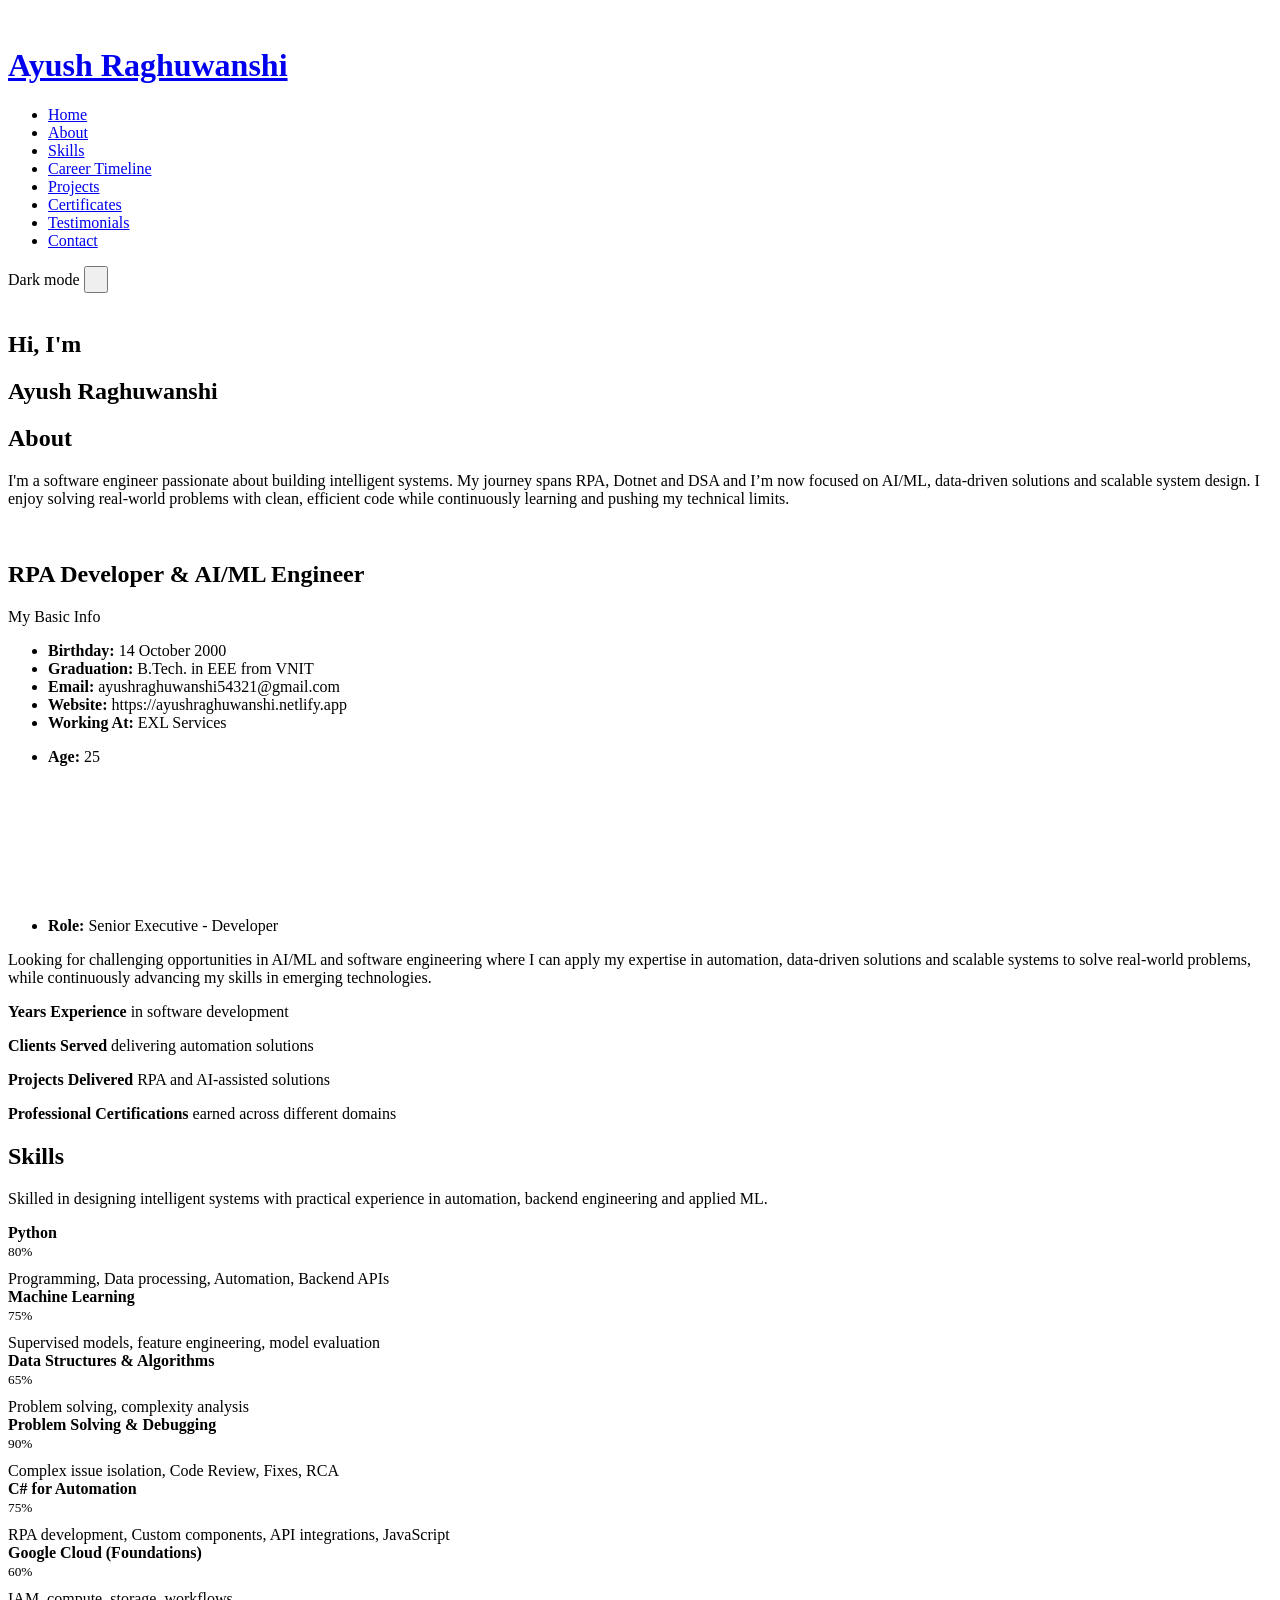
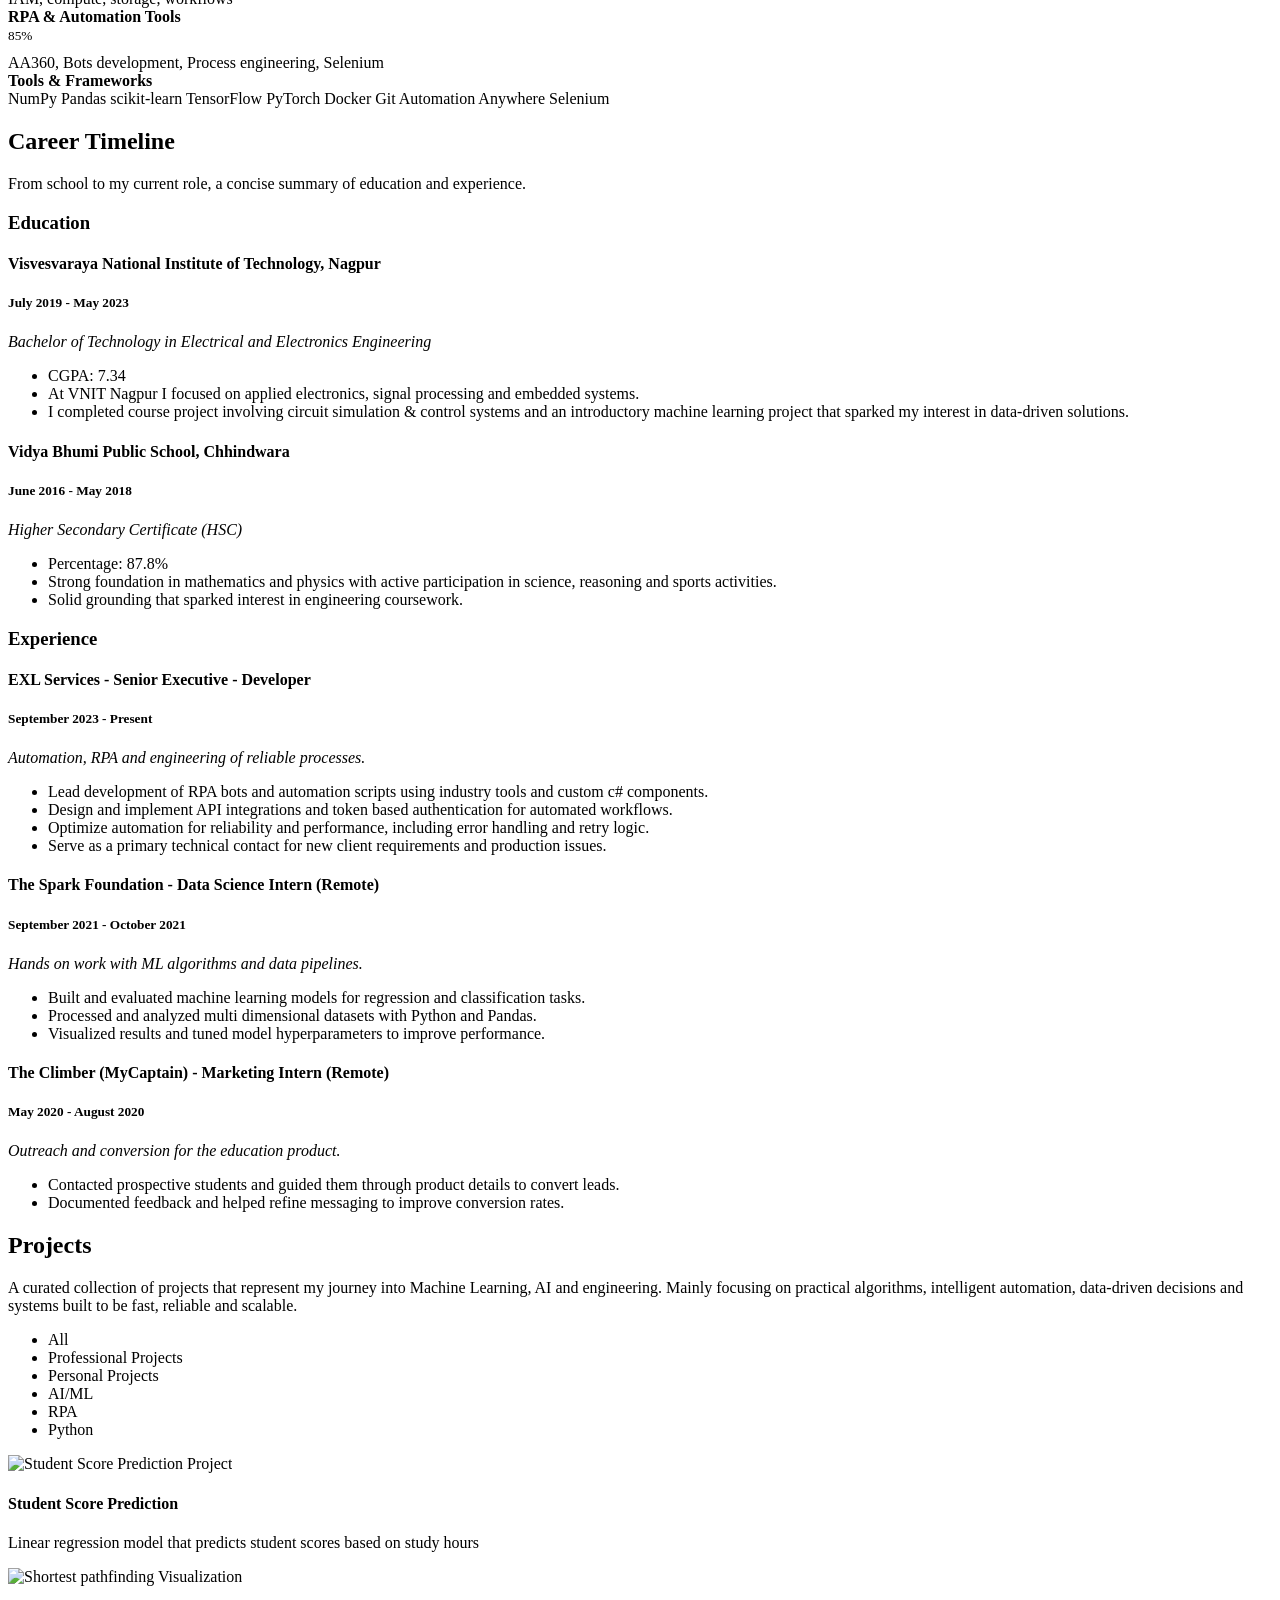
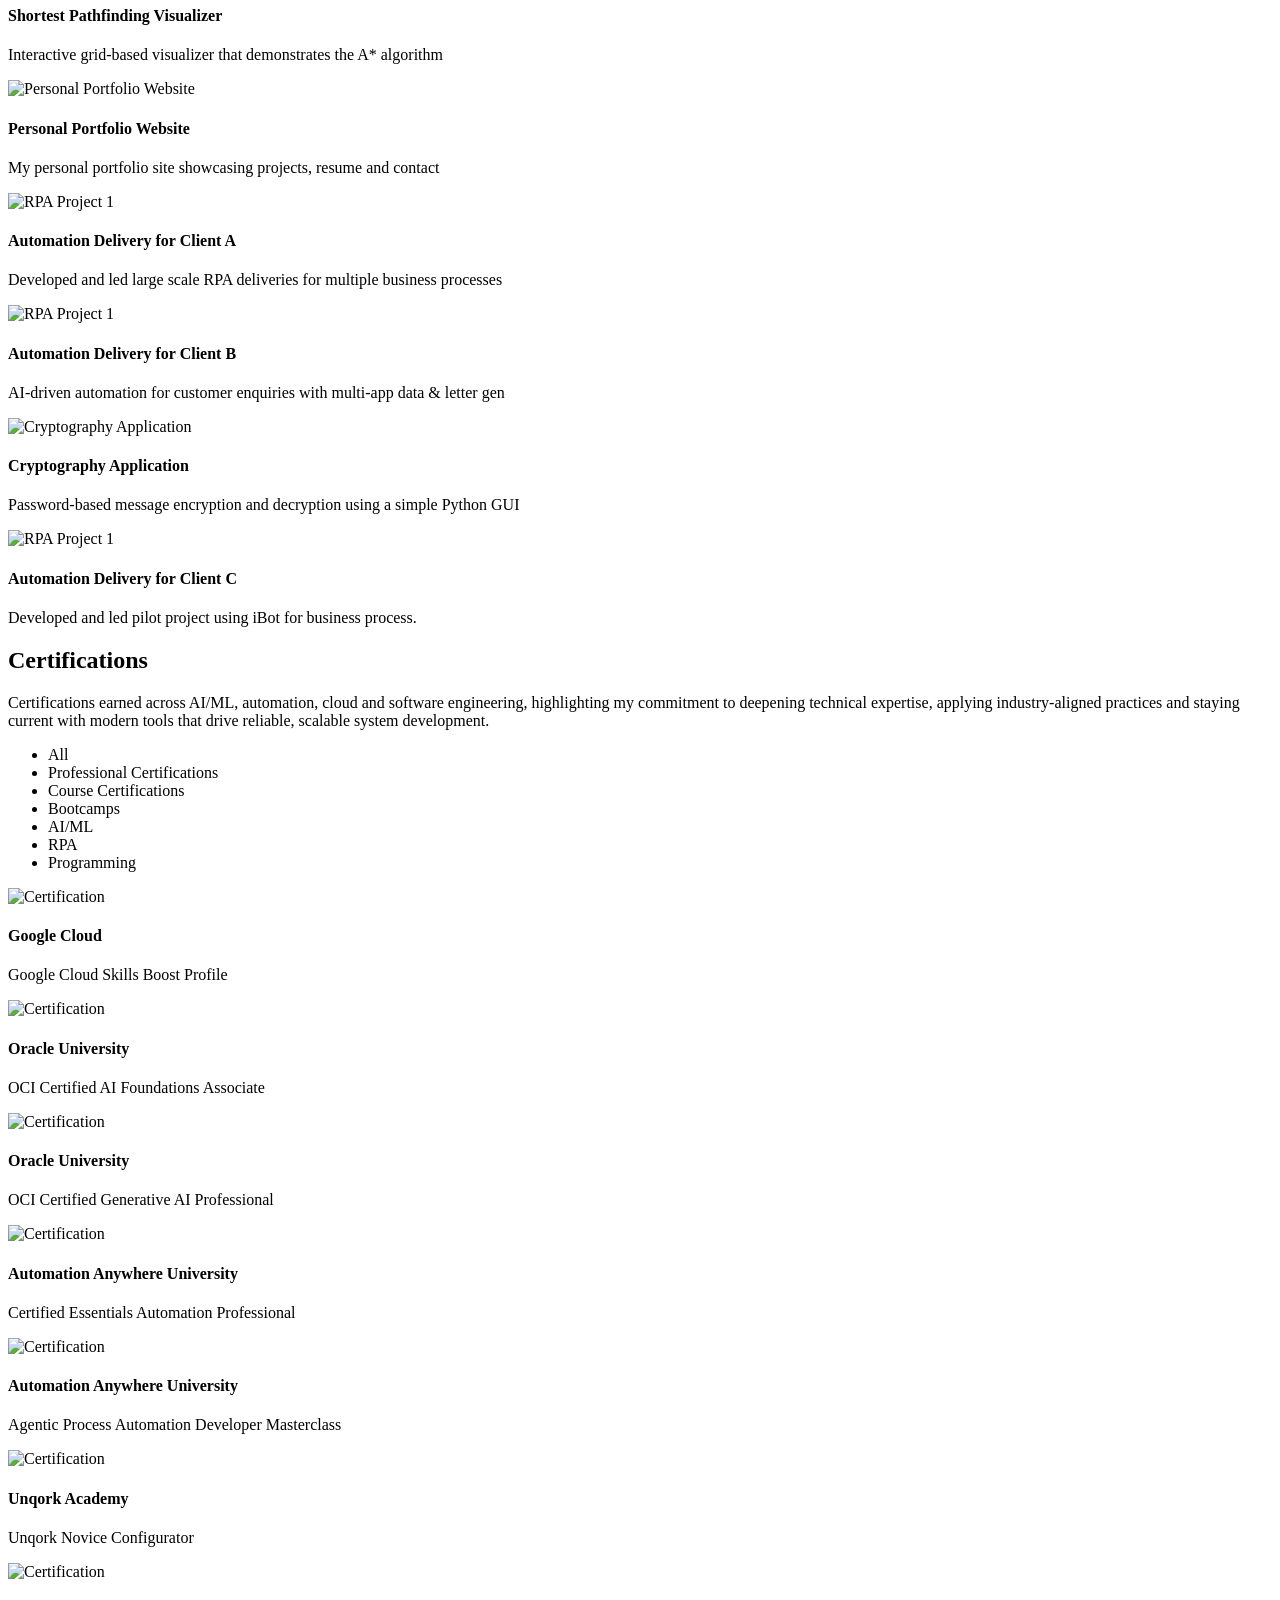
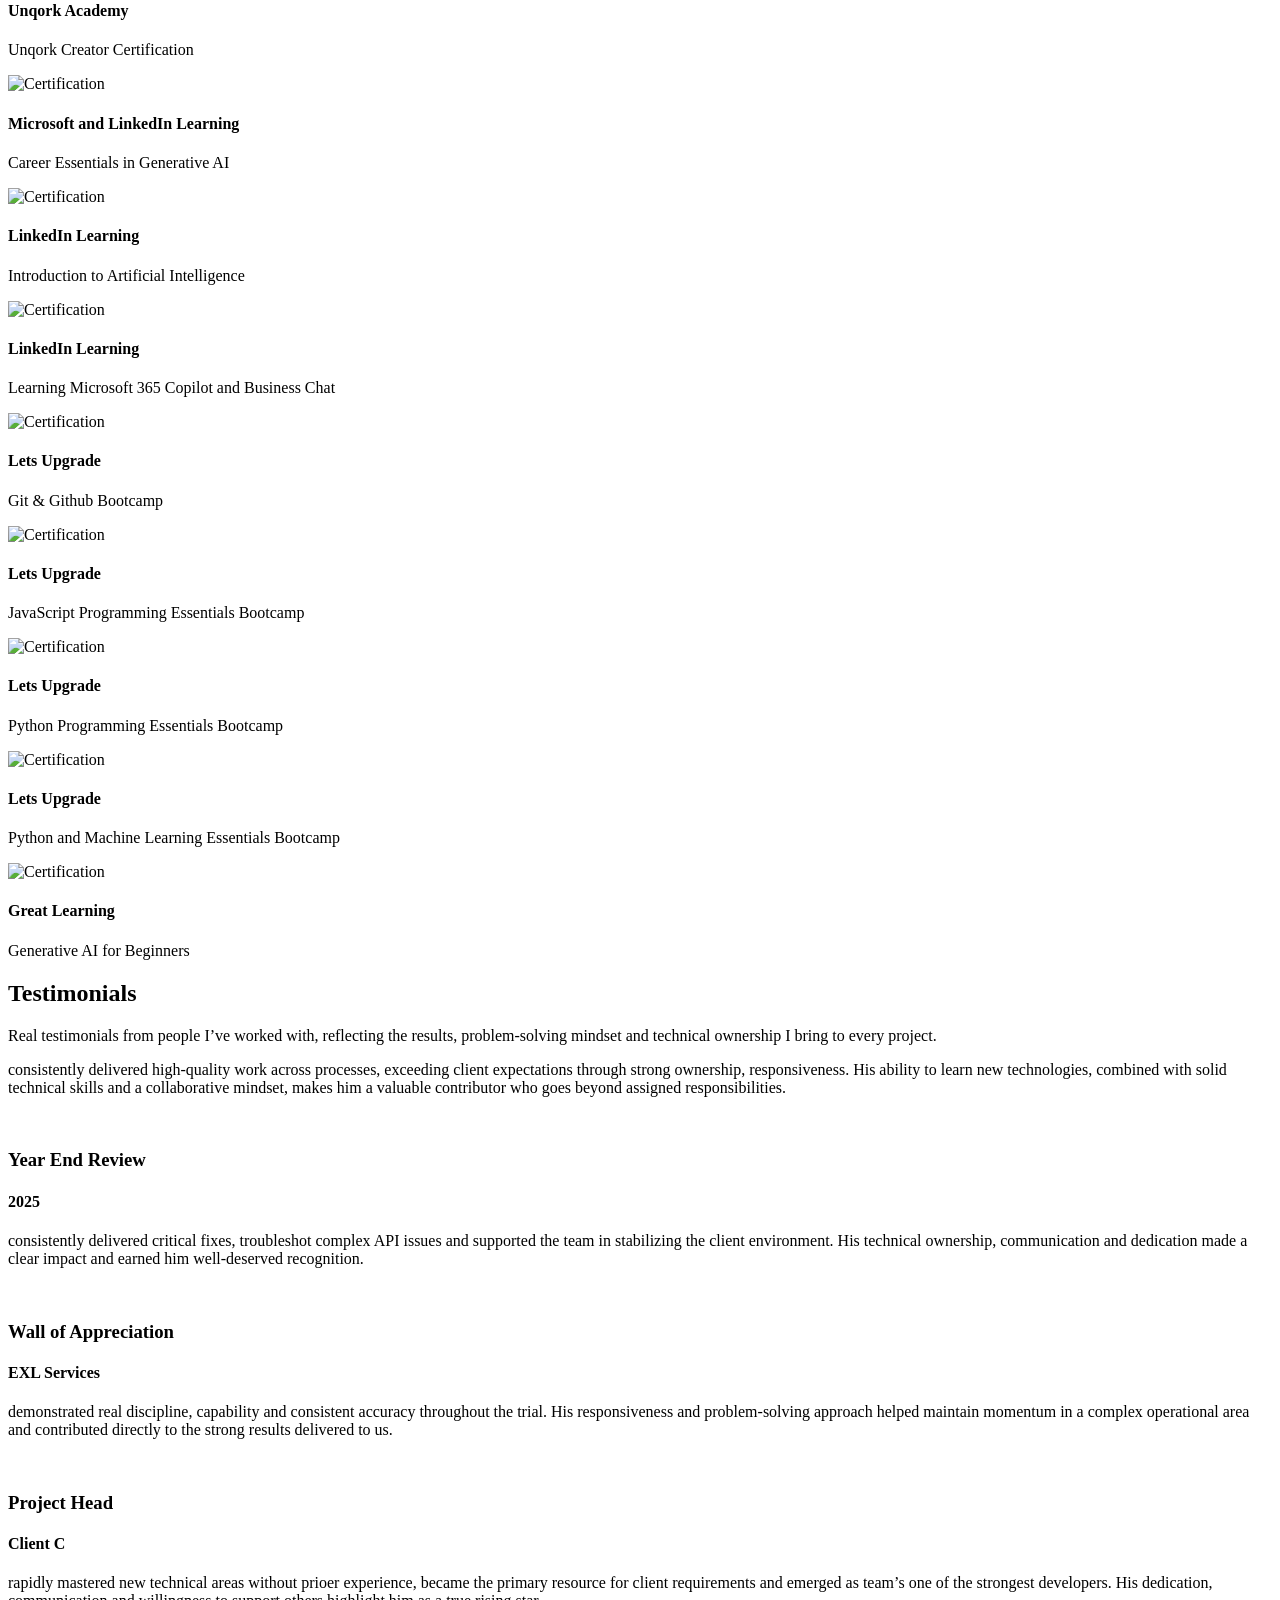
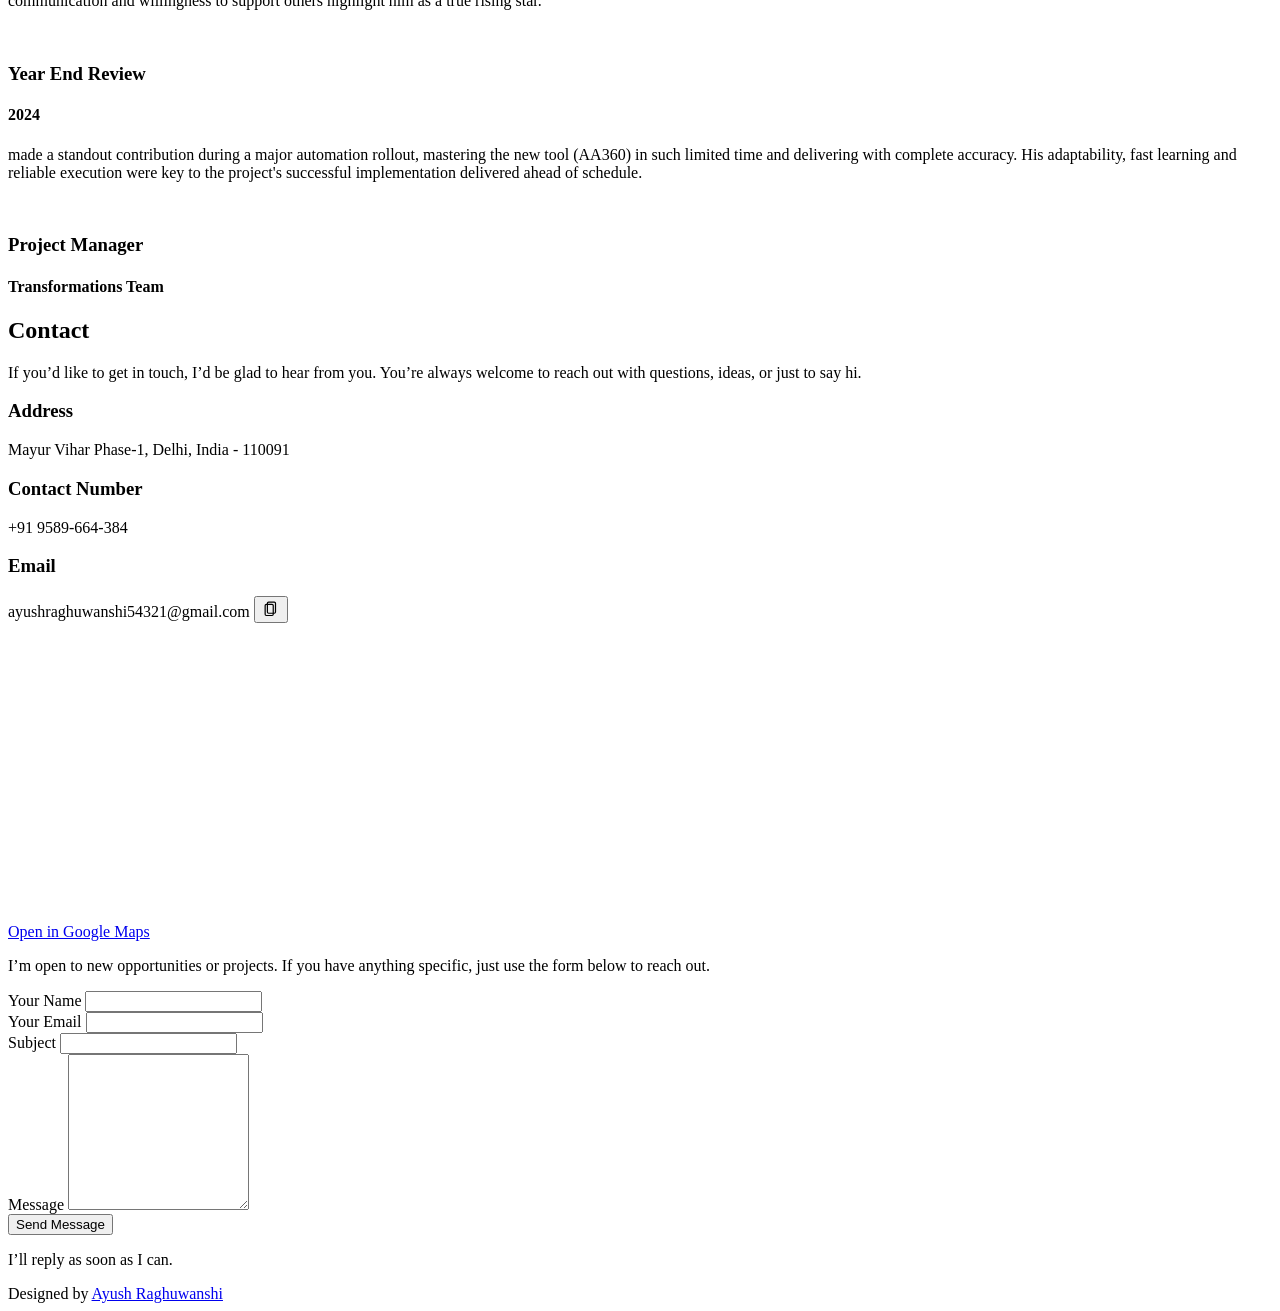
==== commit c3a8c0f6: "added the year end review 2025 in testimonials" ====
--- a/index.html
+++ b/index.html
@@ -1078,6 +1078,59 @@
               }
             </script>
             <div class="swiper-wrapper">
+              <!-- testimonial item -->
+              <div class="swiper-slide">
+                <div class="testimonial-item">
+                  <p>
+                    <i class="bi bi-quote quote-icon-left"></i>
+                    <span>
+                      consistently delivered high-quality work across processes, exceeding client expectations through strong ownership, responsiveness. His ability to
+                      learn new technologies, combined with solid technical skills and a collaborative mindset, makes him a valuable contributor who goes beyond assigned
+                      responsibilities.
+                    </span>
+                    <i class="bi bi-quote quote-icon-right"></i>
+                  </p>
+                  <img src="assets/img/testimonials/testimonials-1.jpg" class="testimonial-img" alt="" />
+                  <h3>Year End Review</h3>
+                  <h4>2025</h4>
+                </div>
+              </div>
+              <!-- End testimonial item -->
+
+              <div class="swiper-slide">
+                <div class="testimonial-item">
+                  <p>
+                    <i class="bi bi-quote quote-icon-left"></i>
+                    <span
+                      >consistently delivered critical fixes, troubleshot complex API issues and supported the team in stabilizing the client environment. His technical
+                      ownership, communication and dedication made a clear impact and earned him well-deserved recognition.</span
+                    >
+                    <i class="bi bi-quote quote-icon-right"></i>
+                  </p>
+                  <img src="assets/img/testimonials/testimonials-2.jpg" class="testimonial-img" alt="" />
+                  <h3>Wall of Appreciation</h3>
+                  <h4>EXL Services</h4>
+                </div>
+              </div>
+              <!-- End testimonial item -->
+
+              <div class="swiper-slide">
+                <div class="testimonial-item">
+                  <p>
+                    <i class="bi bi-quote quote-icon-left"></i>
+                    <span
+                      >demonstrated real discipline, capability and consistent accuracy throughout the trial. His responsiveness and problem-solving approach helped
+                      maintain momentum in a complex operational area and contributed directly to the strong results delivered to us.</span
+                    >
+                    <i class="bi bi-quote quote-icon-right"></i>
+                  </p>
+                  <img src="assets/img/testimonials/testimonials-3.jpg" class="testimonial-img" alt="" />
+                  <h3>Project Head</h3>
+                  <h4>Client C</h4>
+                </div>
+              </div>
+              <!-- End testimonial item -->
+
               <!--testimonial item -->
               <div class="swiper-slide">
                 <div class="testimonial-item">
@@ -1092,40 +1145,6 @@
                   <img src="assets/img/testimonials/testimonials-1.jpg" class="testimonial-img" alt="" />
                   <h3>Year End Review</h3>
                   <h4>2024</h4>
-                </div>
-              </div>
-              <!-- End testimonial item -->
-
-              <div class="swiper-slide">
-                <div class="testimonial-item">
-                  <p>
-                    <i class="bi bi-quote quote-icon-left"></i>
-                    <span
-                      >consistently delivered critical fixes, troubleshot complex API issues and supported the team in stabilizing the client environment. His technical
-                      ownership, communication and dedication made a clear impact and earned him well-deserved recognition.</span
-                    >
-                    <i class="bi bi-quote quote-icon-right"></i>
-                  </p>
-                  <img src="assets/img/testimonials/testimonials-2.jpg" class="testimonial-img" alt="" />
-                  <h3>Wall of Appreciation</h3>
-                  <h4>EXL Services</h4>
-                </div>
-              </div>
-              <!-- End testimonial item -->
-
-              <div class="swiper-slide">
-                <div class="testimonial-item">
-                  <p>
-                    <i class="bi bi-quote quote-icon-left"></i>
-                    <span
-                      >demonstrated real discipline, capability and consistent accuracy throughout the trial. His responsiveness and problem-solving approach helped
-                      maintain momentum in a complex operational area and contributed directly to the strong results delivered to us.</span
-                    >
-                    <i class="bi bi-quote quote-icon-right"></i>
-                  </p>
-                  <img src="assets/img/testimonials/testimonials-3.jpg" class="testimonial-img" alt="" />
-                  <h3>Project Head</h3>
-                  <h4>Client C</h4>
                 </div>
               </div>
               <!-- End testimonial item -->
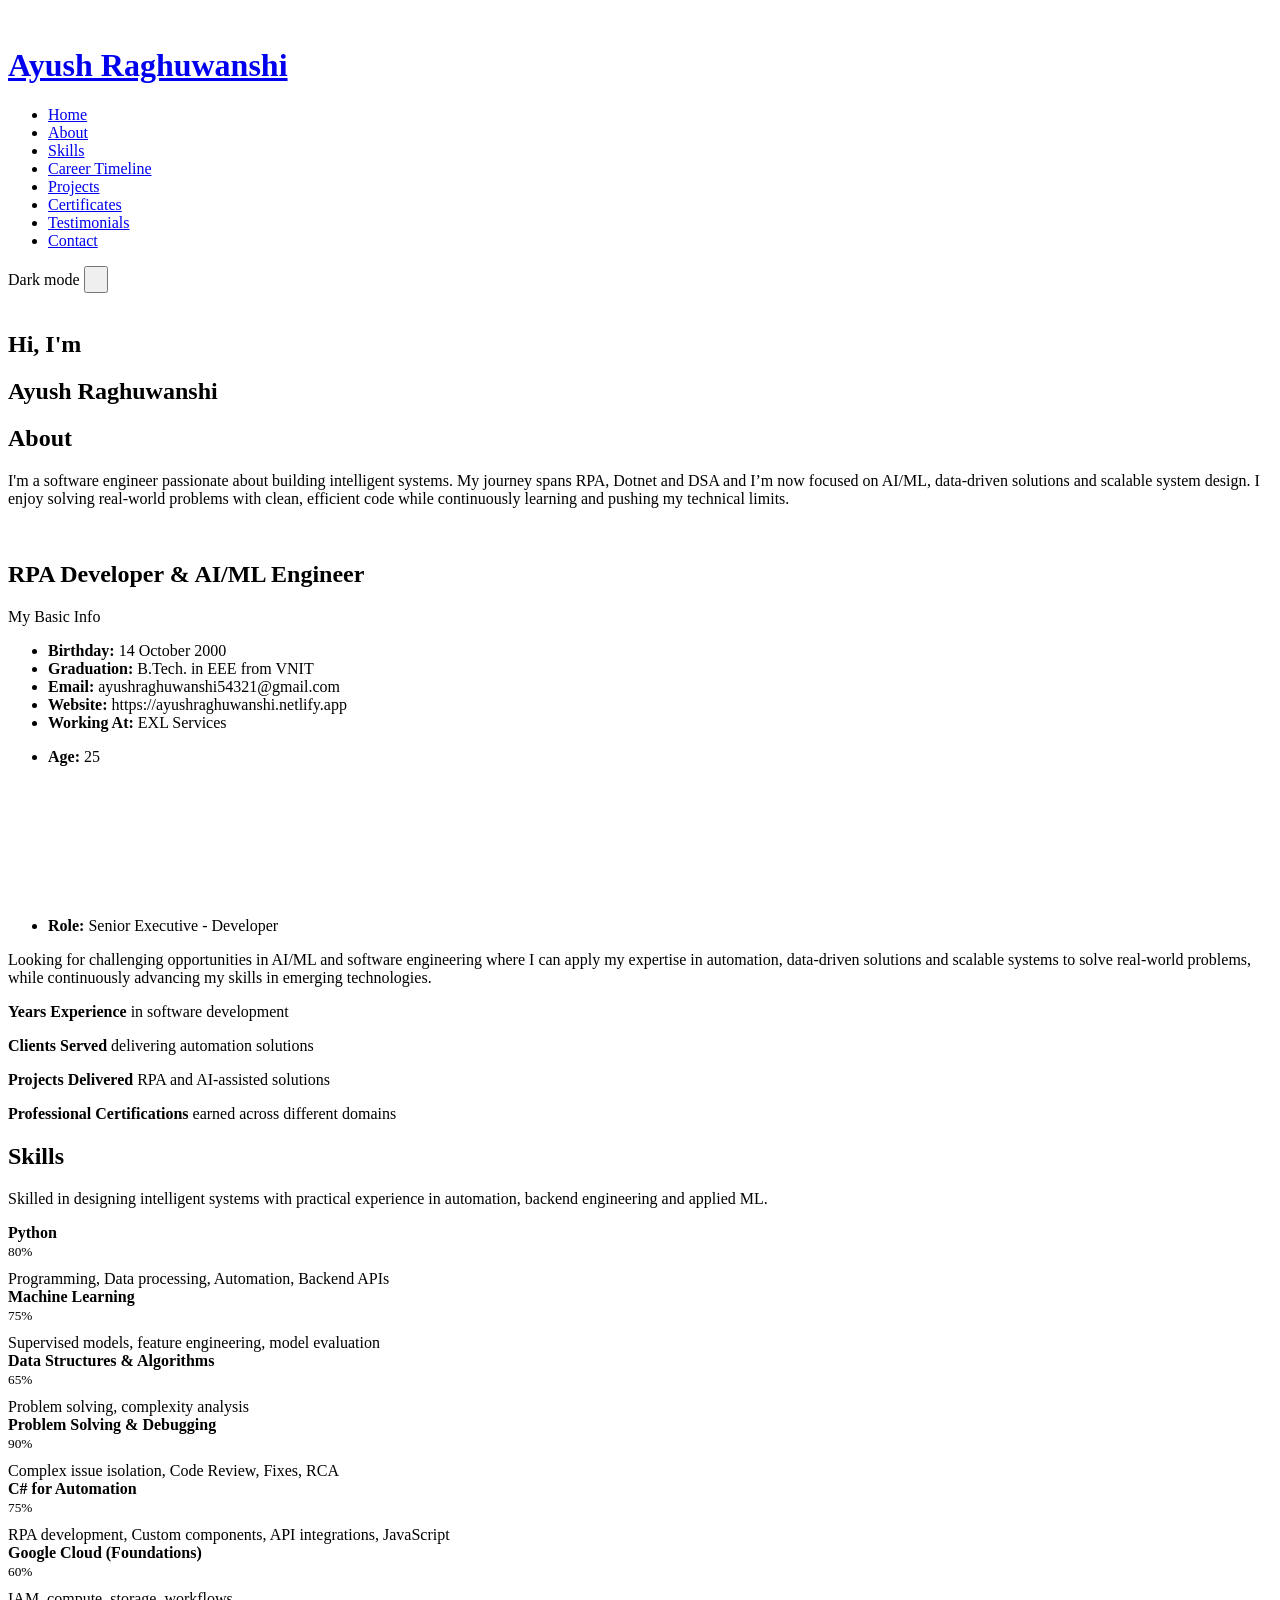
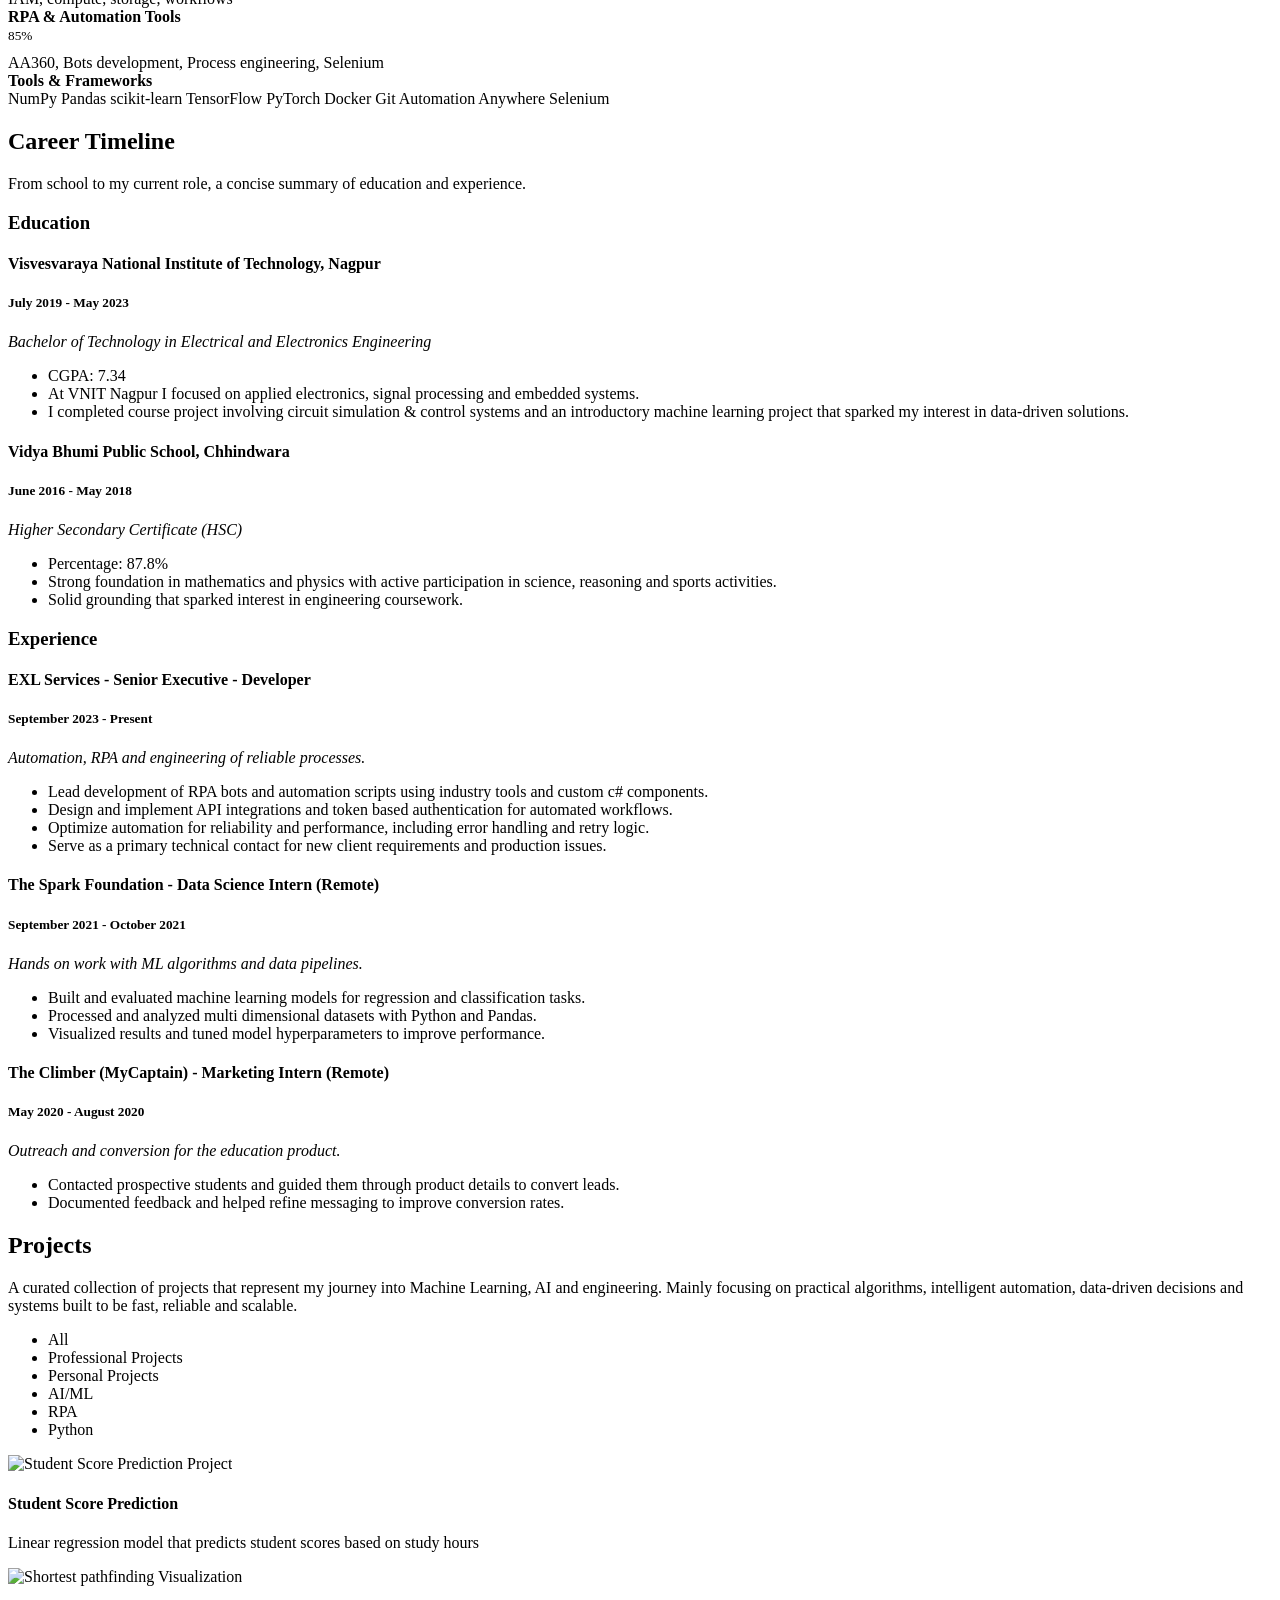
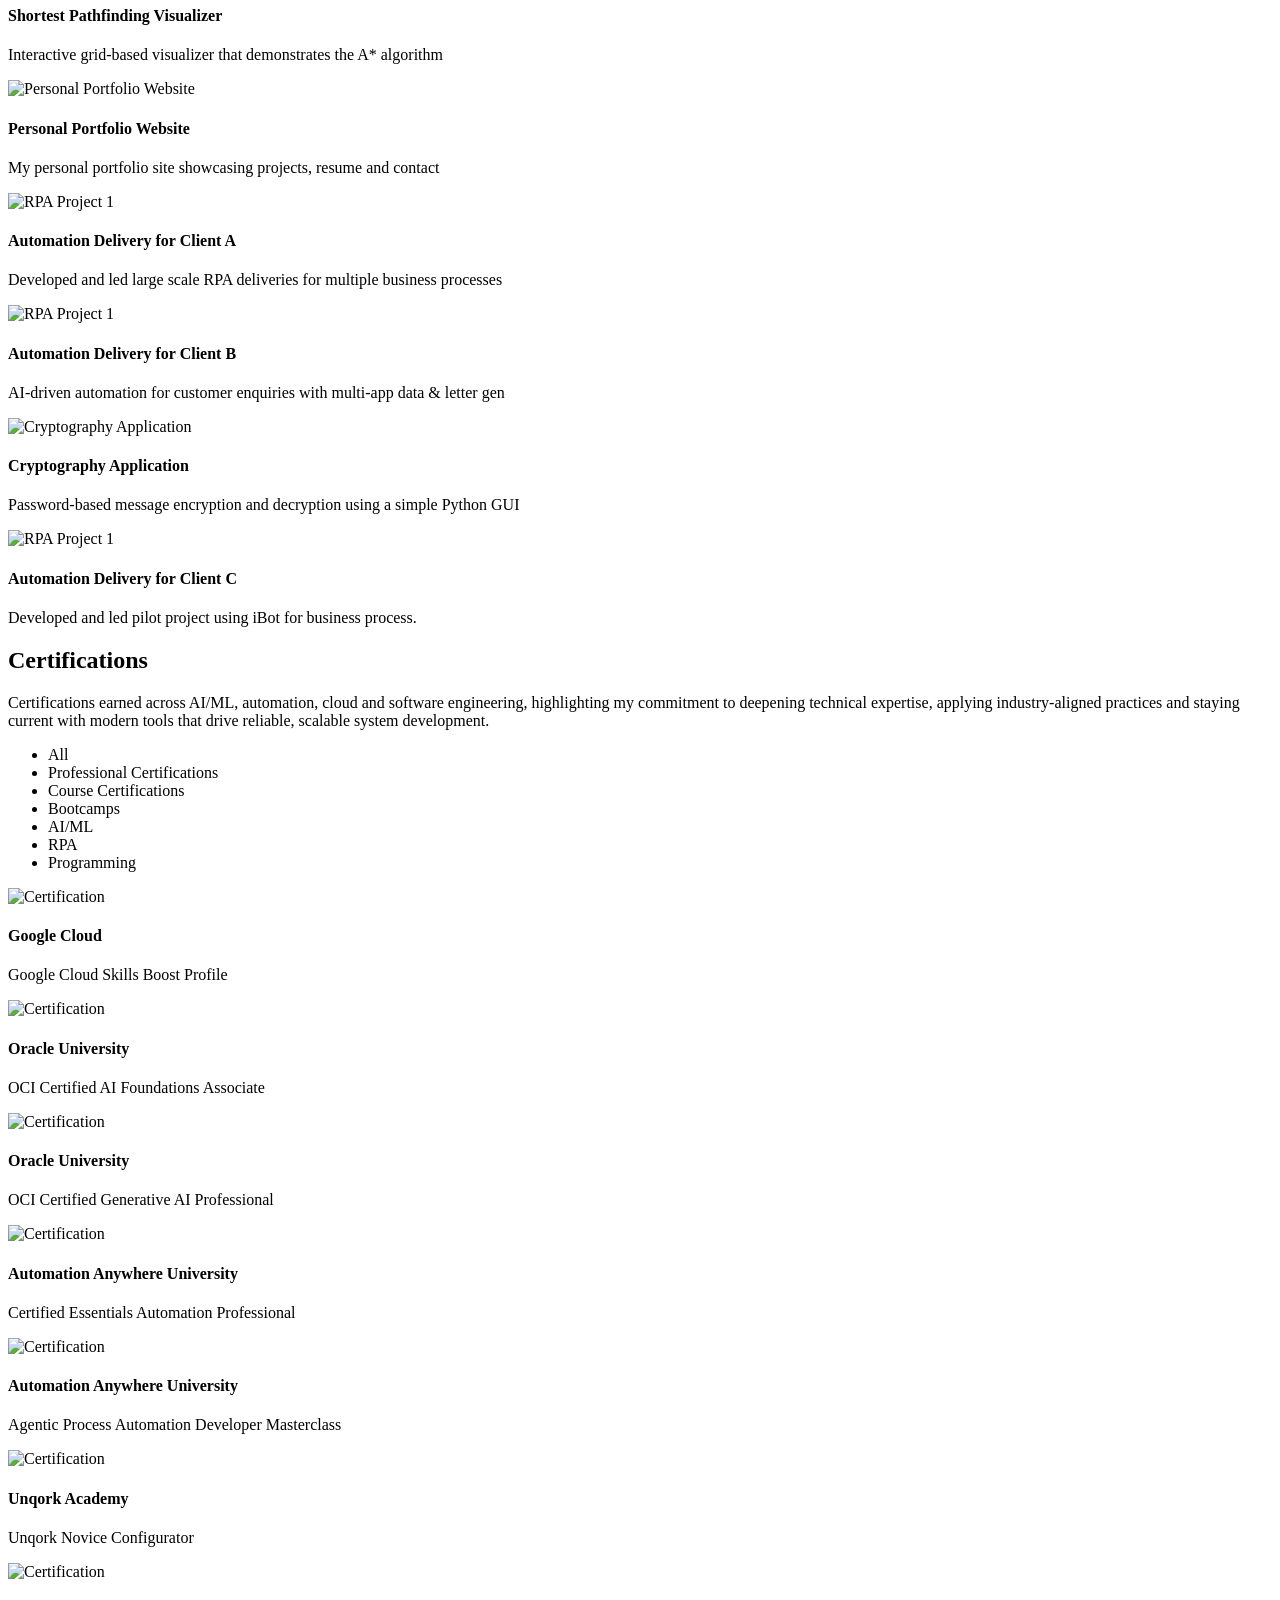
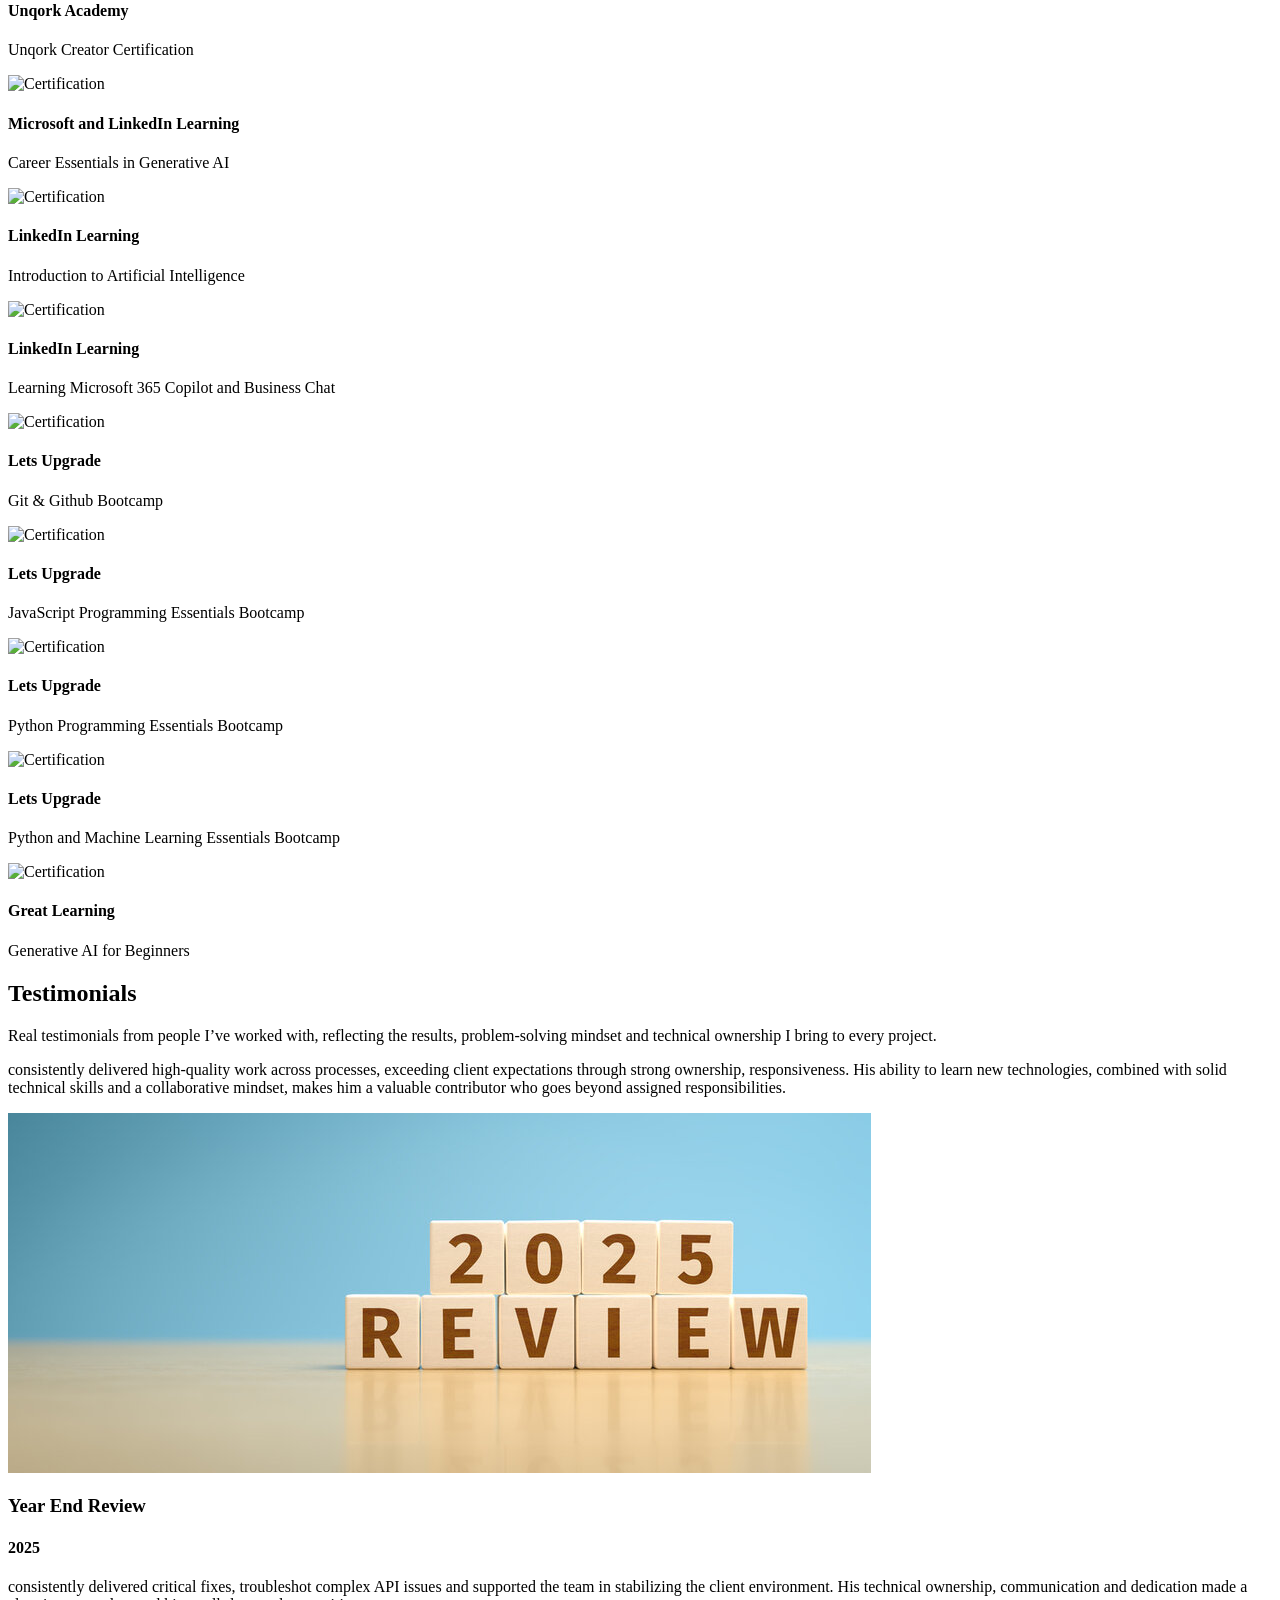
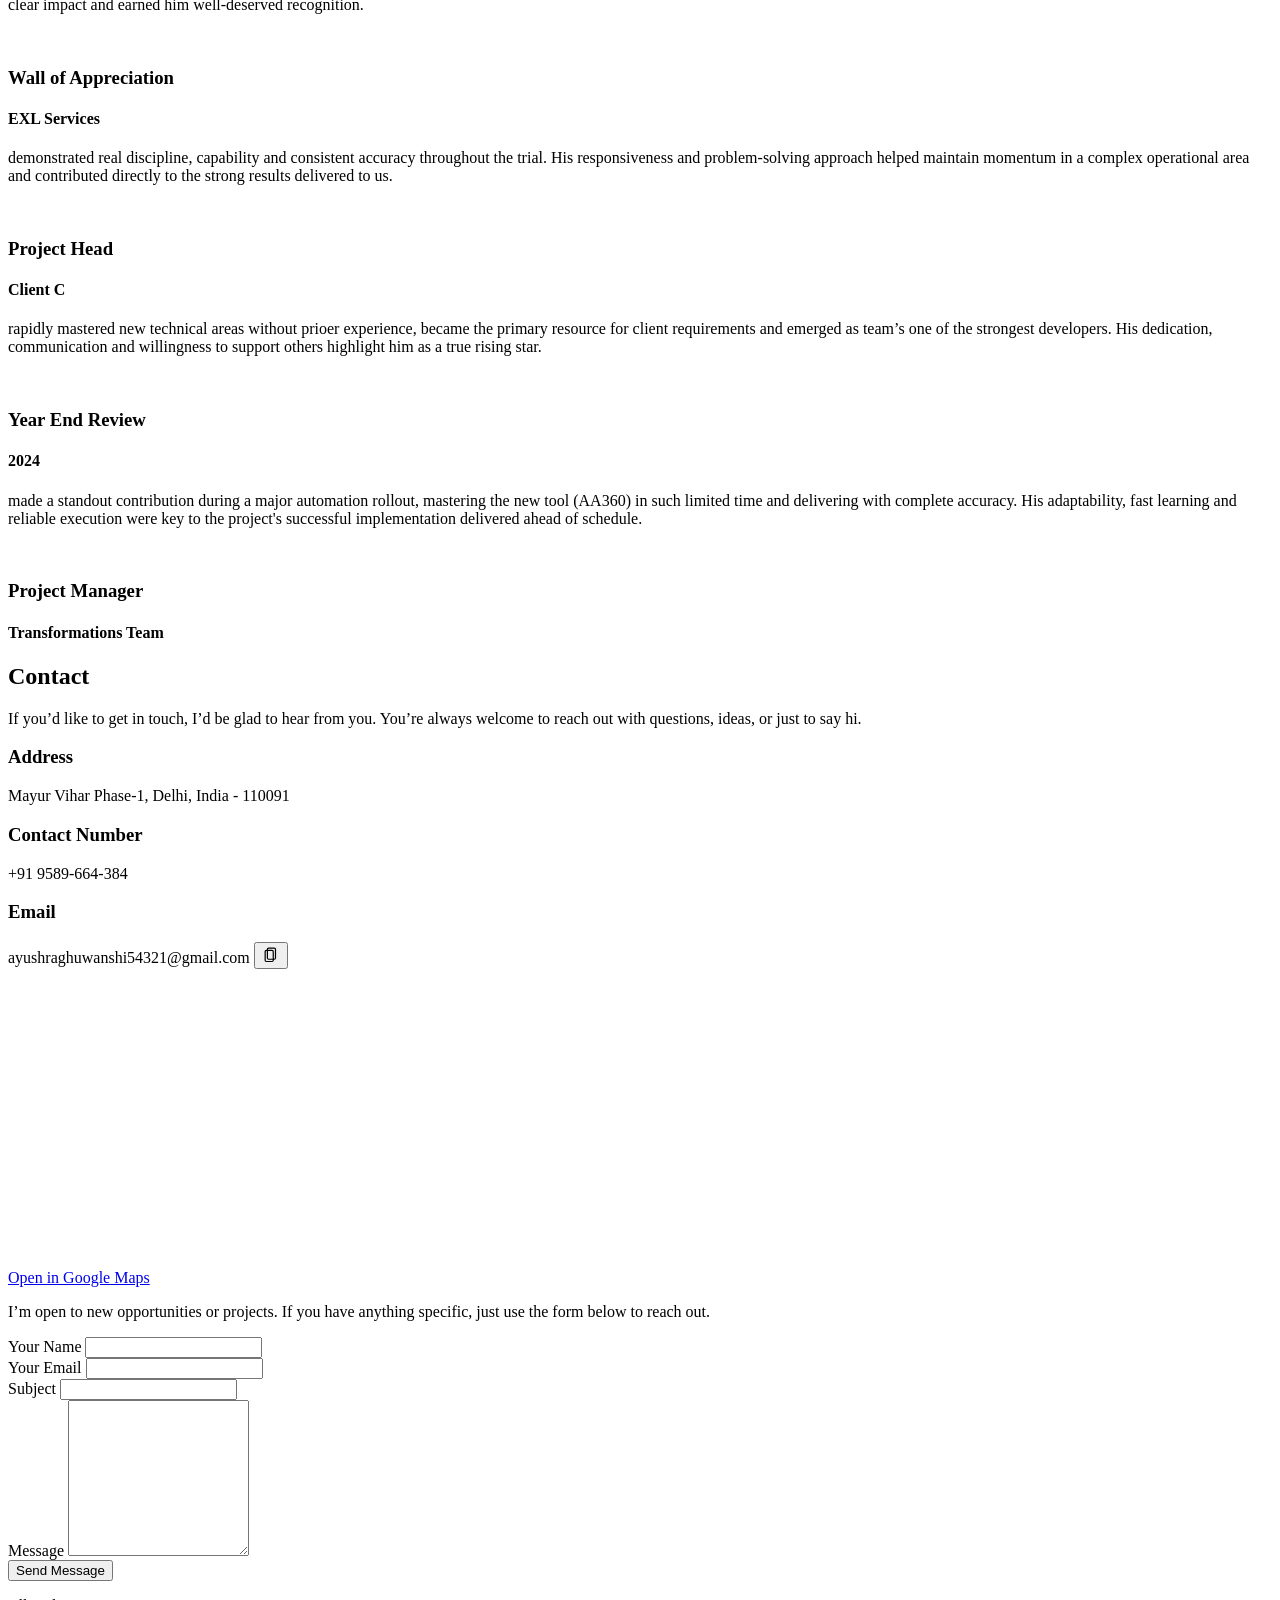
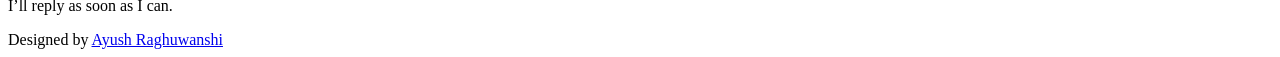
==== commit 7d420a85: "added the year end review 2025 in testimonials" ====
--- a/index.html
+++ b/index.html
@@ -1090,7 +1090,7 @@
                     </span>
                     <i class="bi bi-quote quote-icon-right"></i>
                   </p>
-                  <img src="assets/img/testimonials/testimonials-1.jpg" class="testimonial-img" alt="" />
+                  <img src="assets/img/testimonials/testimonials-5.jpg" class="testimonial-img" alt="" />
                   <h3>Year End Review</h3>
                   <h4>2025</h4>
                 </div>
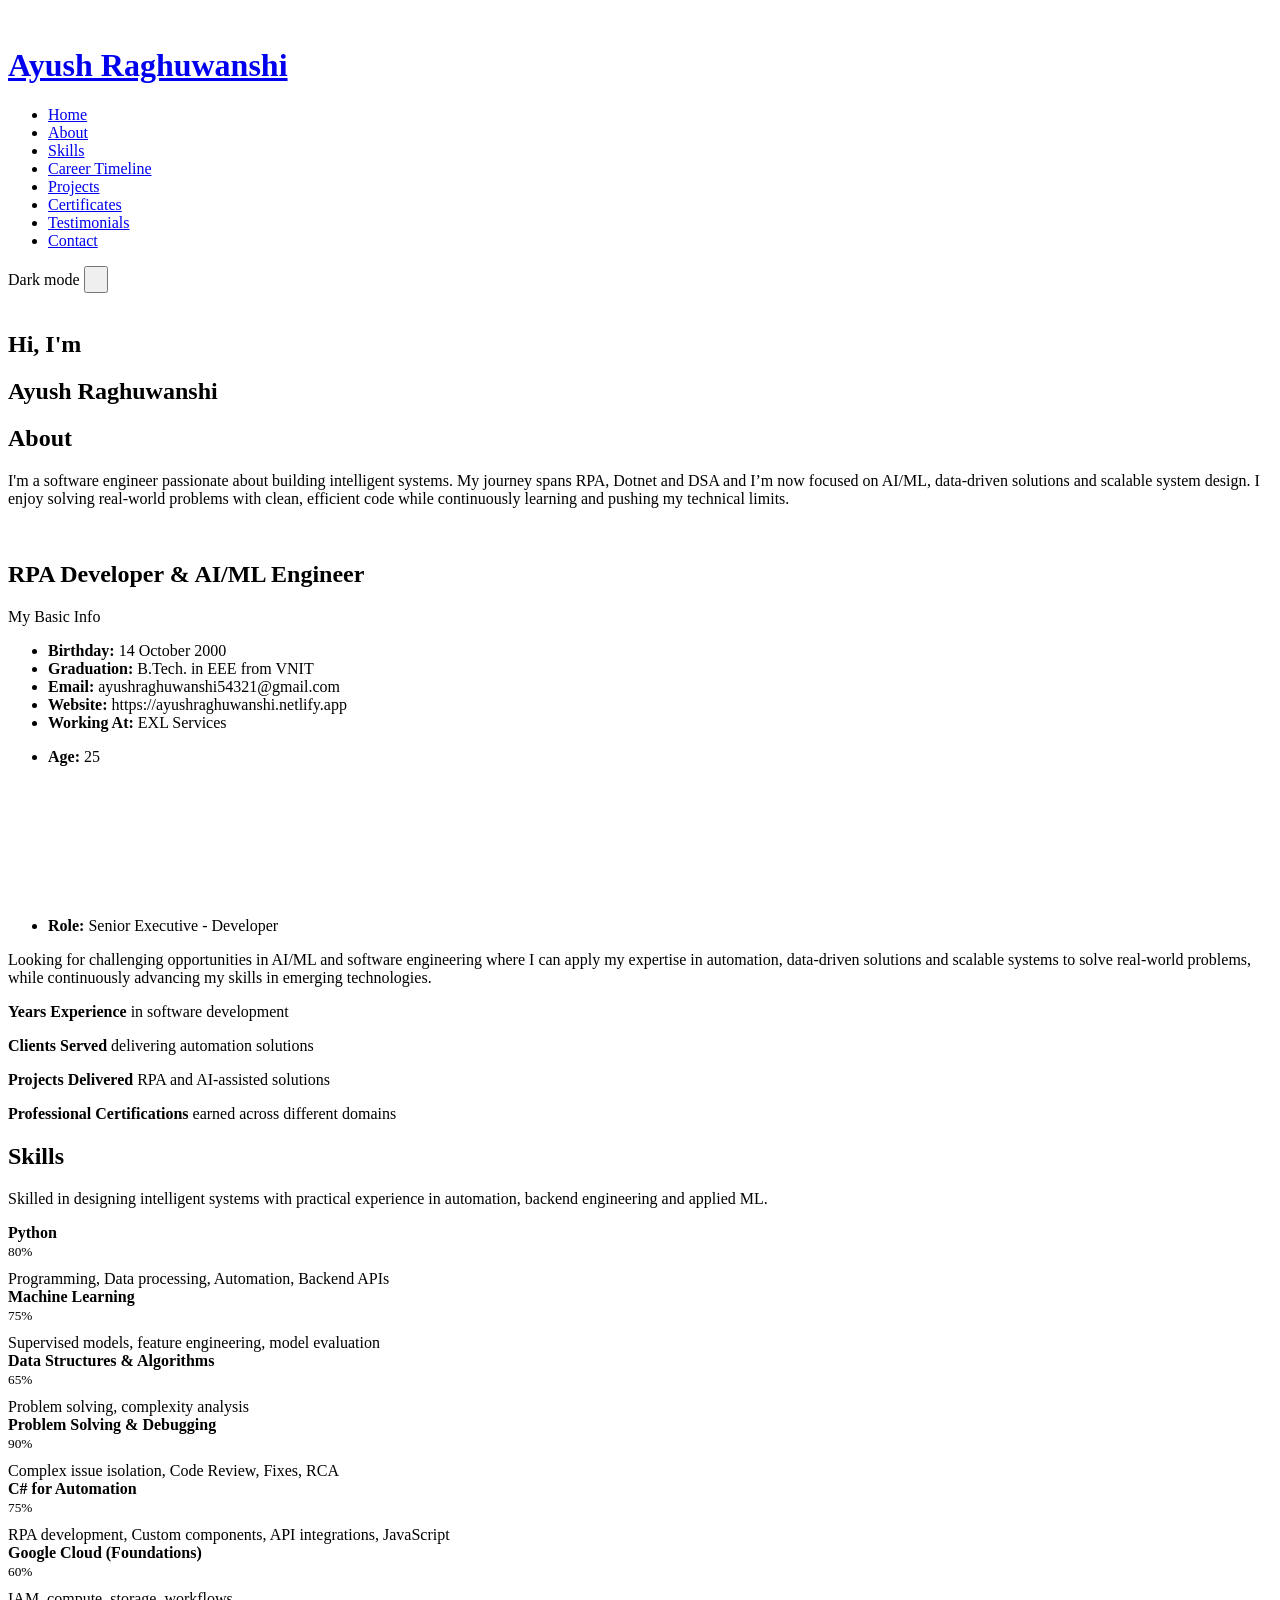
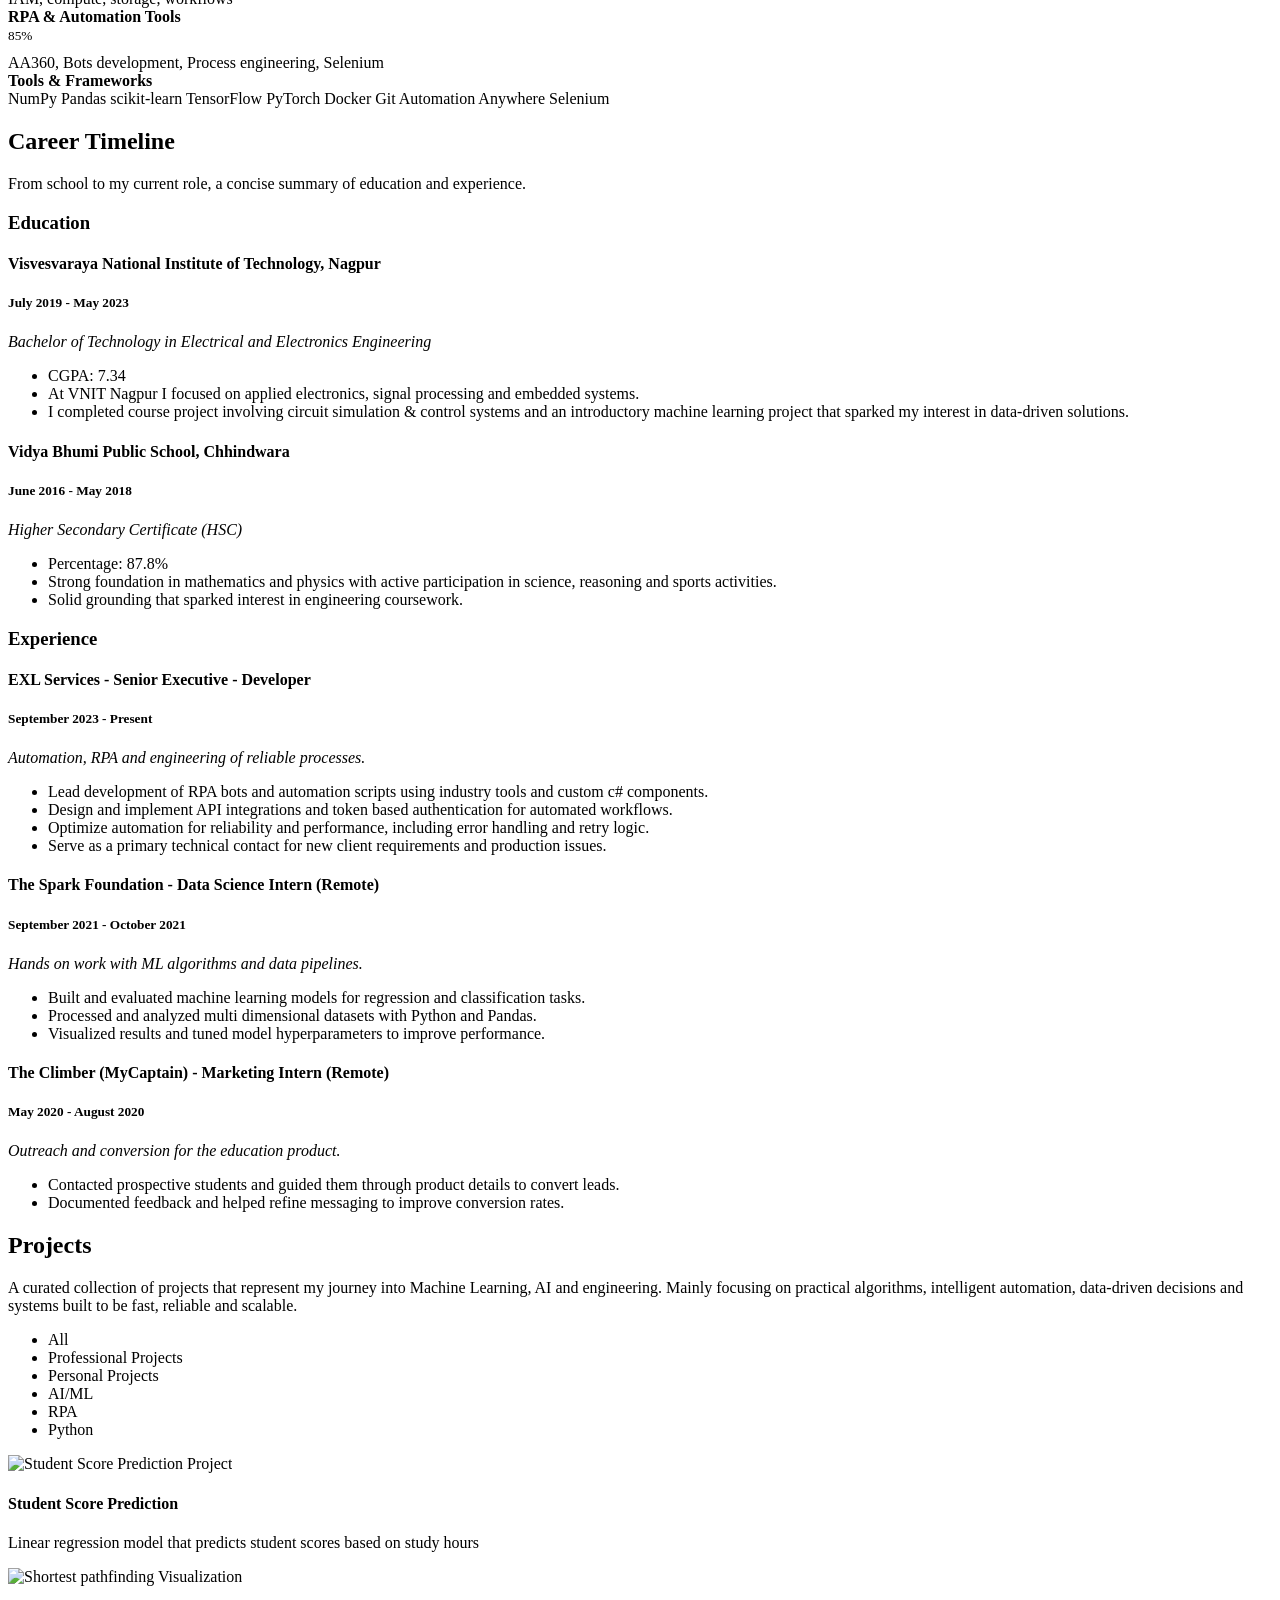
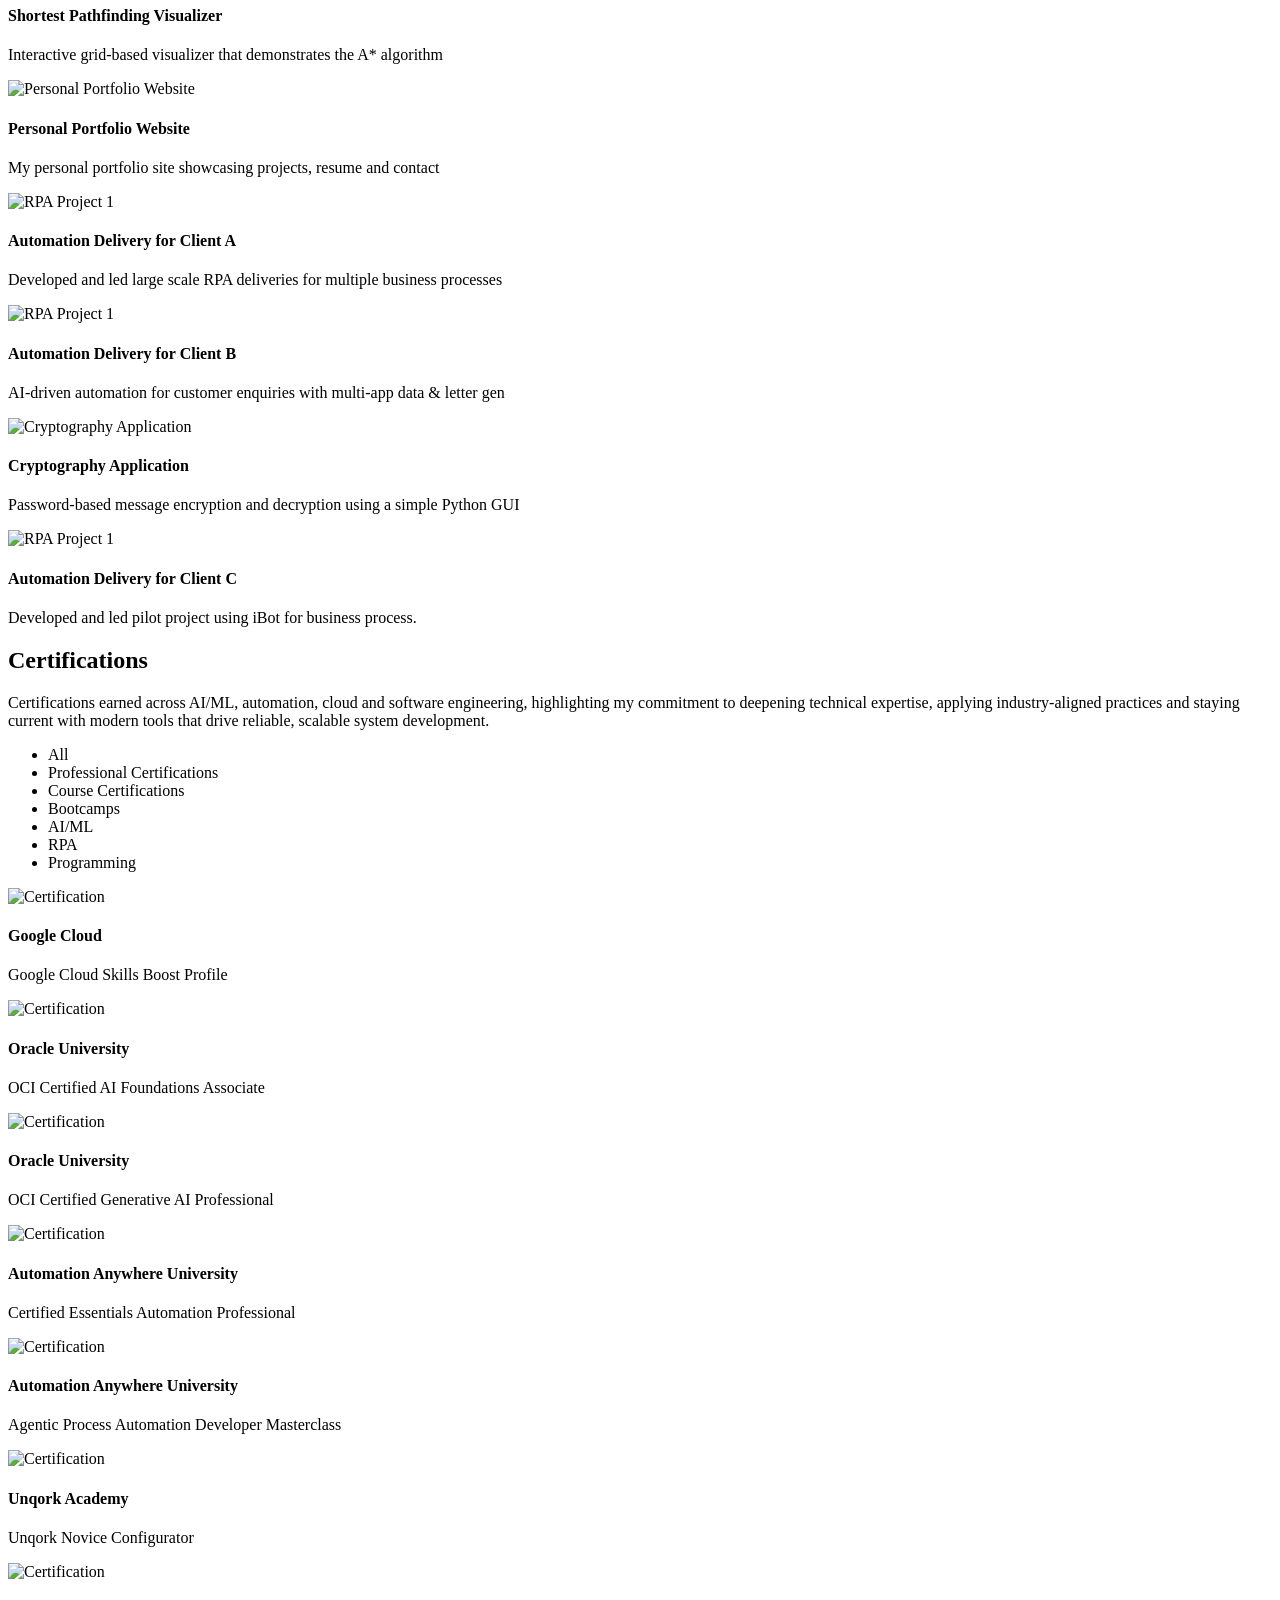
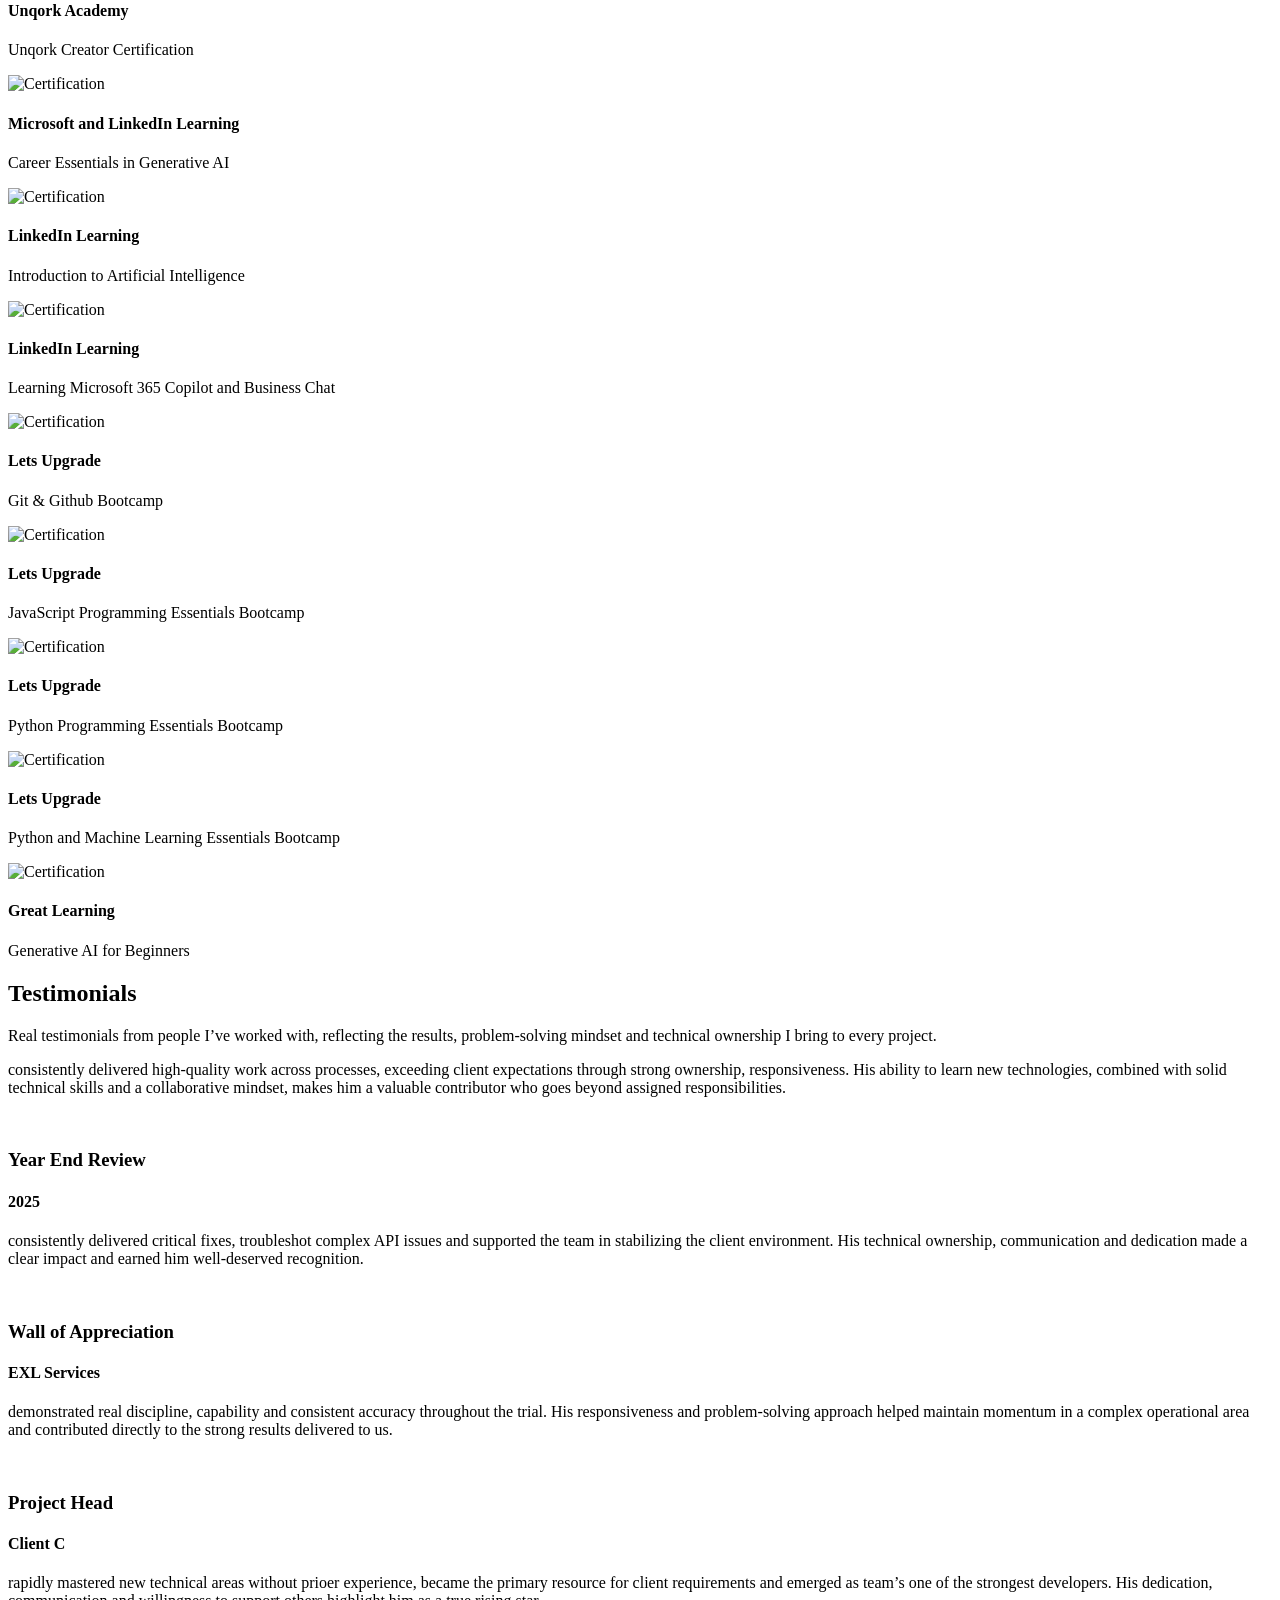
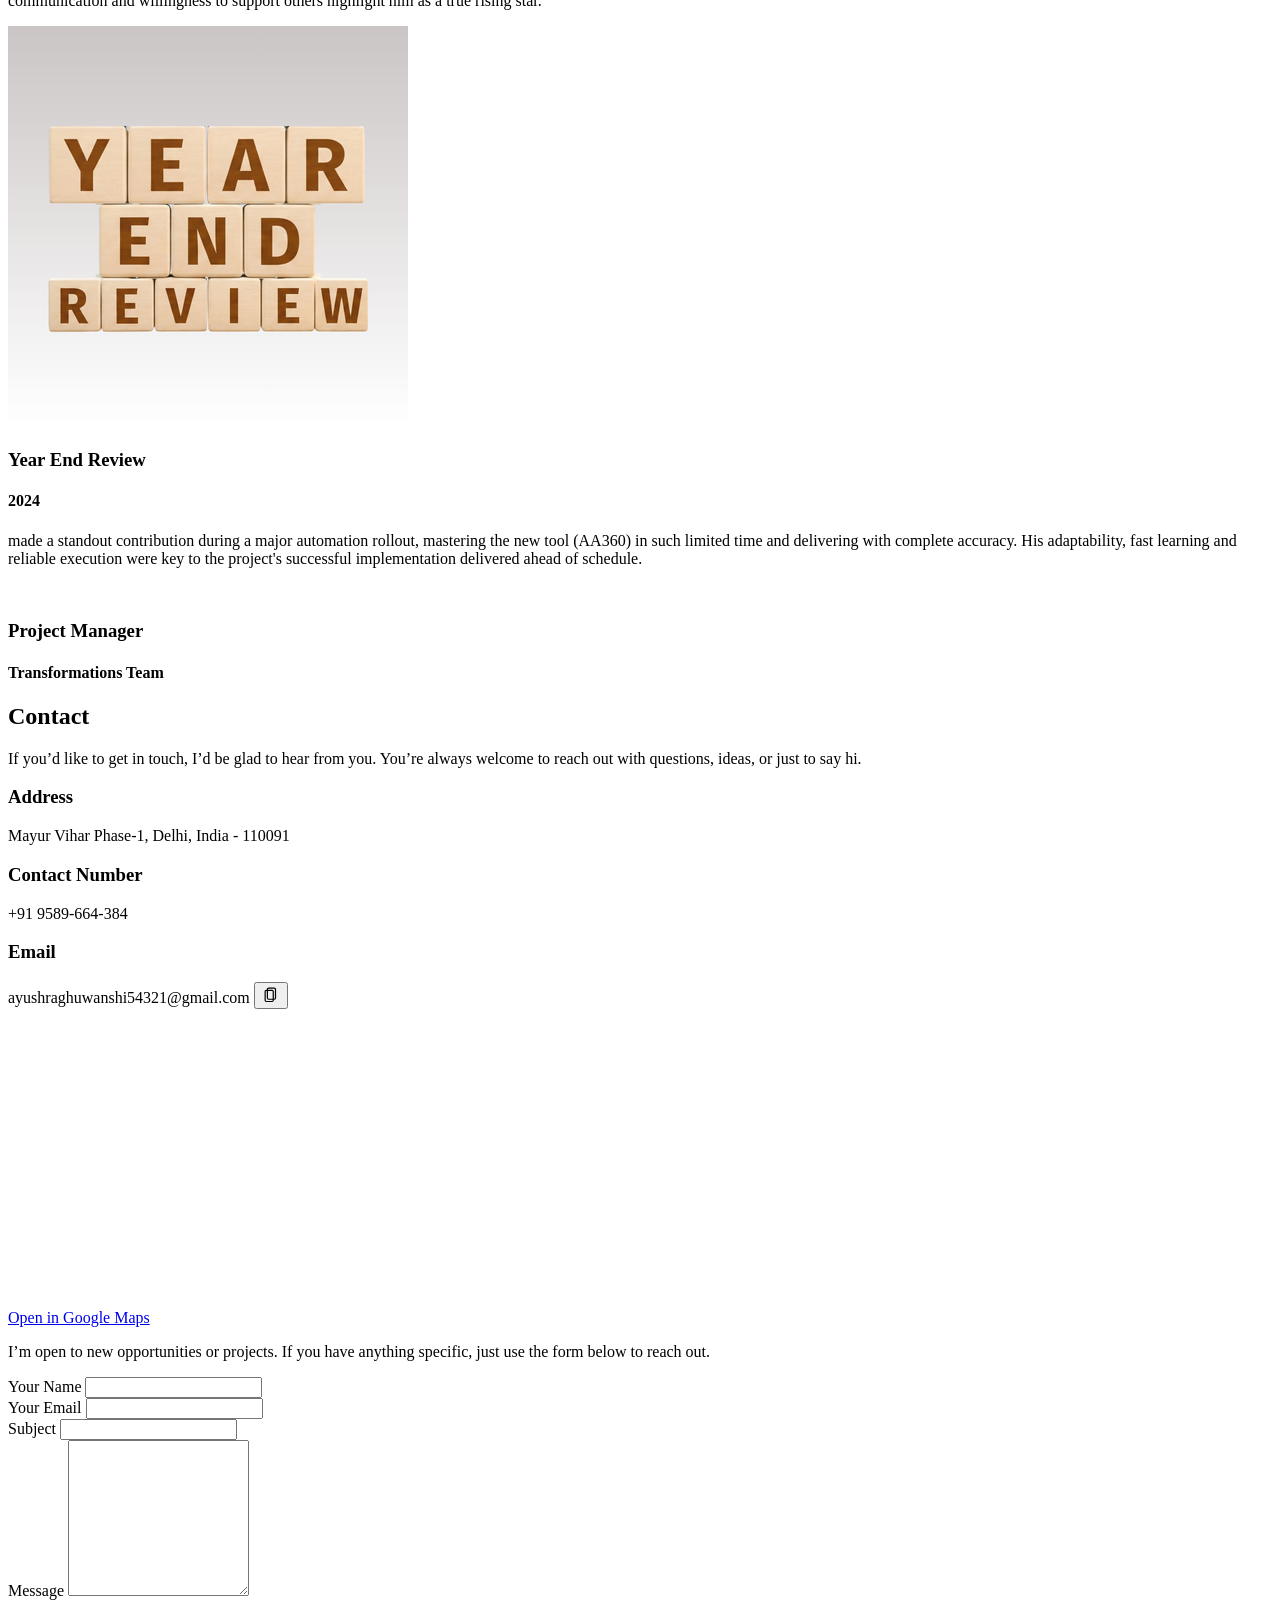
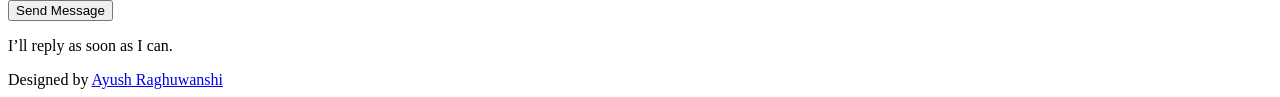
==== commit e43bb0ac: "added the year end review 2025 in testimonials" ====
--- a/index.html
+++ b/index.html
@@ -1090,7 +1090,7 @@
                     </span>
                     <i class="bi bi-quote quote-icon-right"></i>
                   </p>
-                  <img src="assets/img/testimonials/testimonials-5.jpg" class="testimonial-img" alt="" />
+                  <img src="assets/img/testimonials/testimonials-1.jpg" class="testimonial-img" alt="" />
                   <h3>Year End Review</h3>
                   <h4>2025</h4>
                 </div>
@@ -1142,7 +1142,7 @@
                     >
                     <i class="bi bi-quote quote-icon-right"></i>
                   </p>
-                  <img src="assets/img/testimonials/testimonials-1.jpg" class="testimonial-img" alt="" />
+                  <img src="assets/img/testimonials/testimonials-5.jpg" class="testimonial-img" alt="" />
                   <h3>Year End Review</h3>
                   <h4>2024</h4>
                 </div>
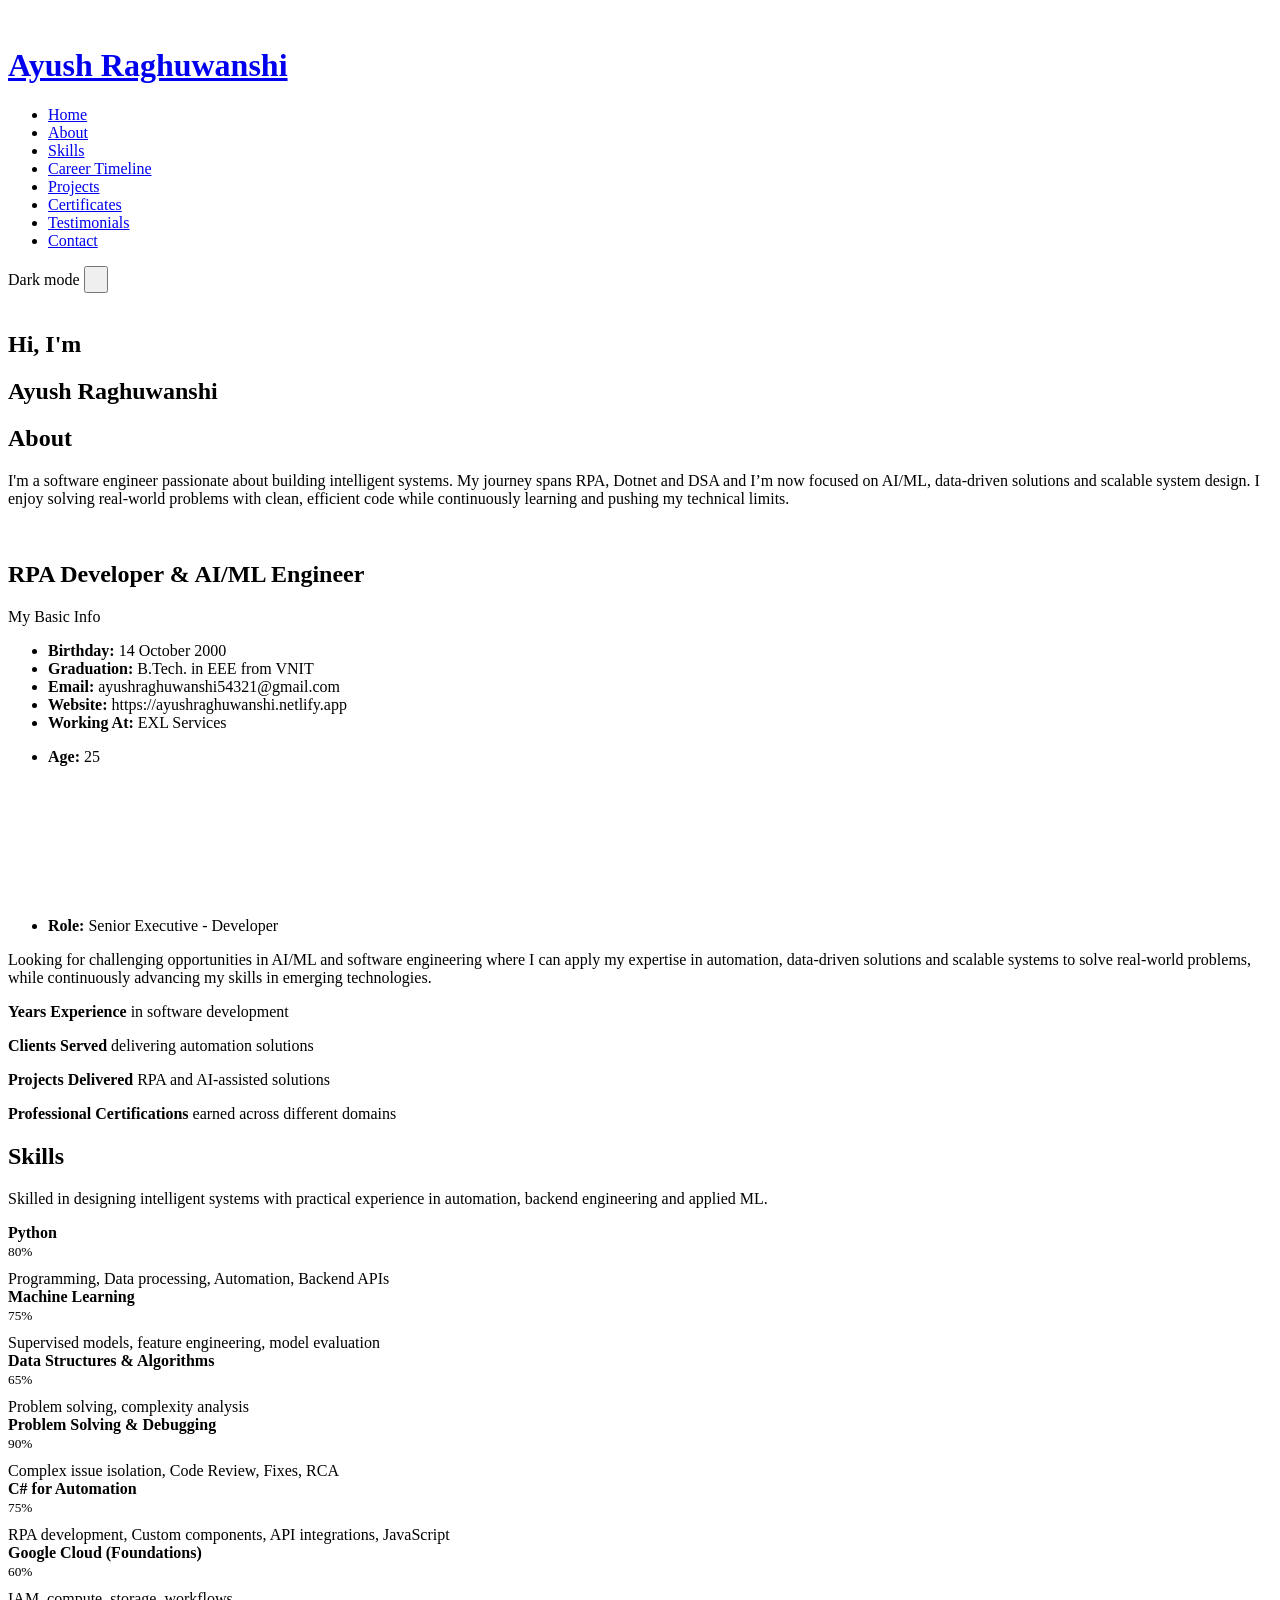
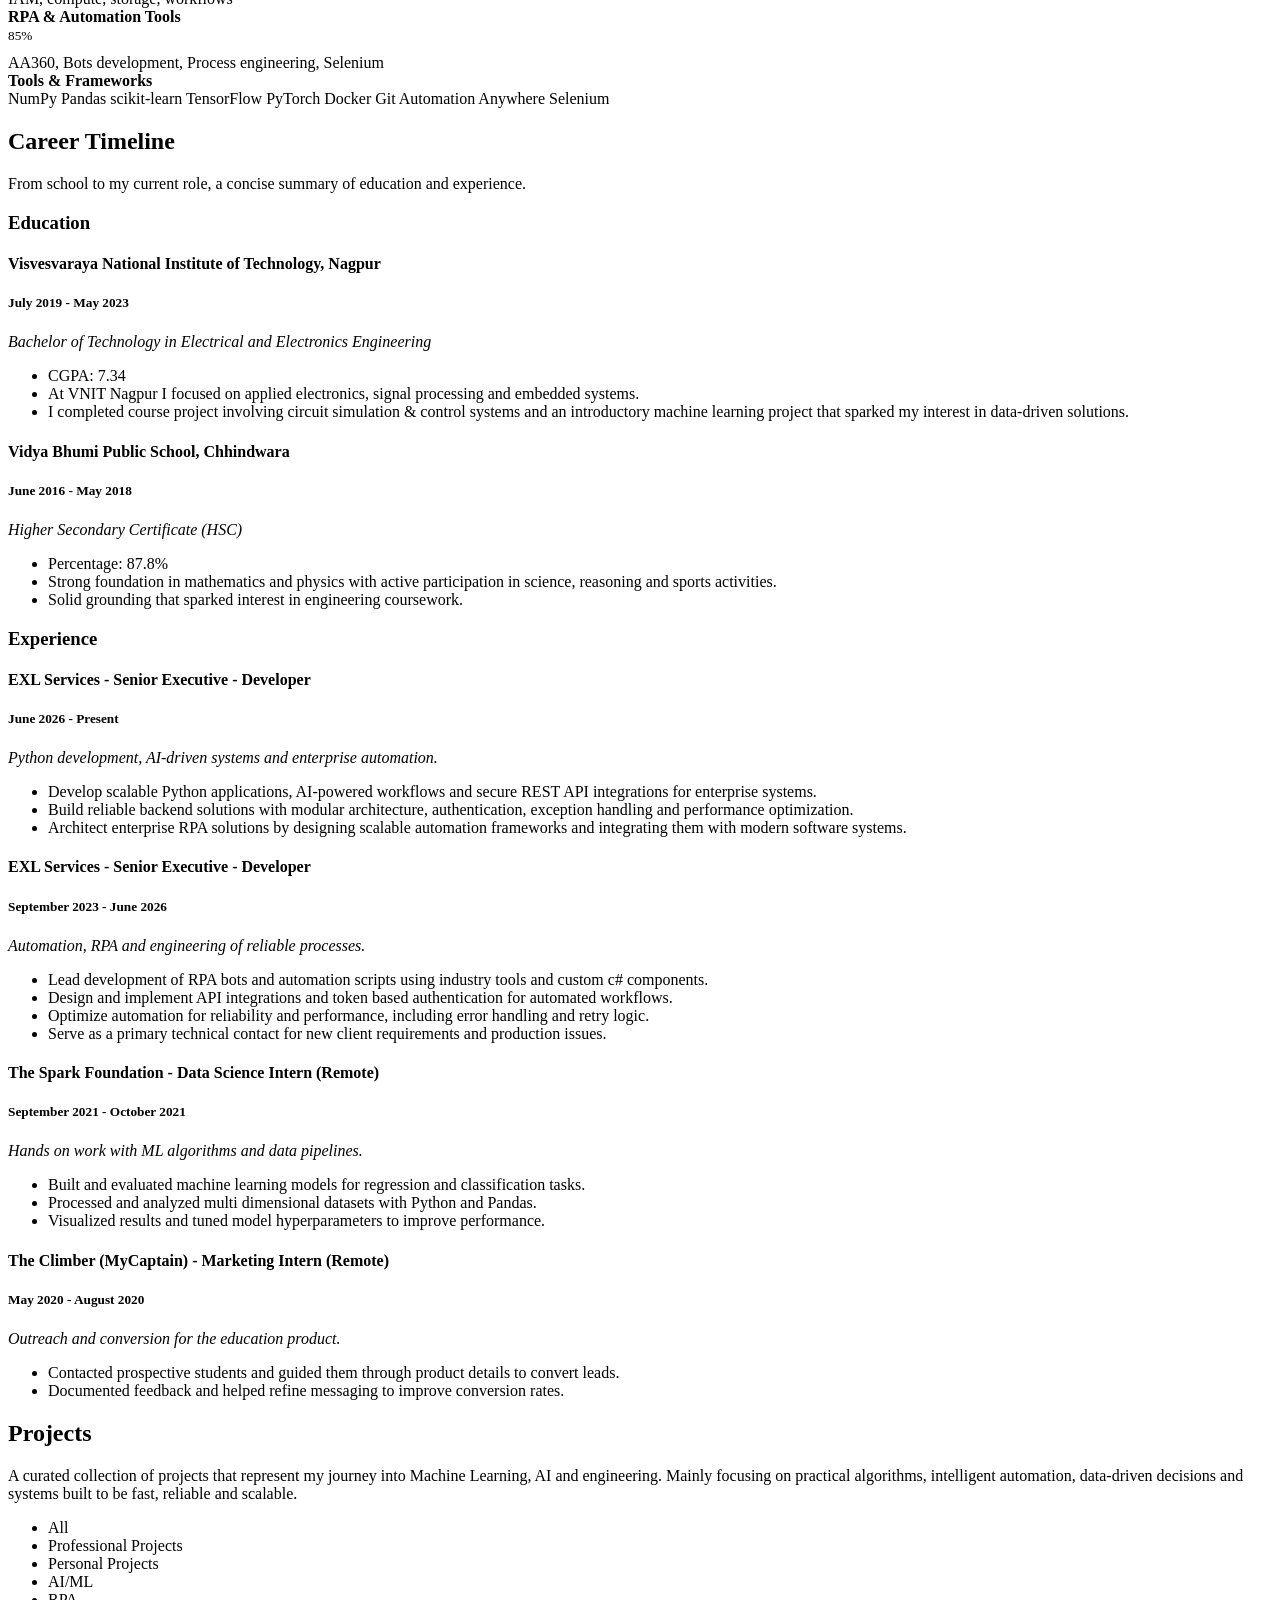
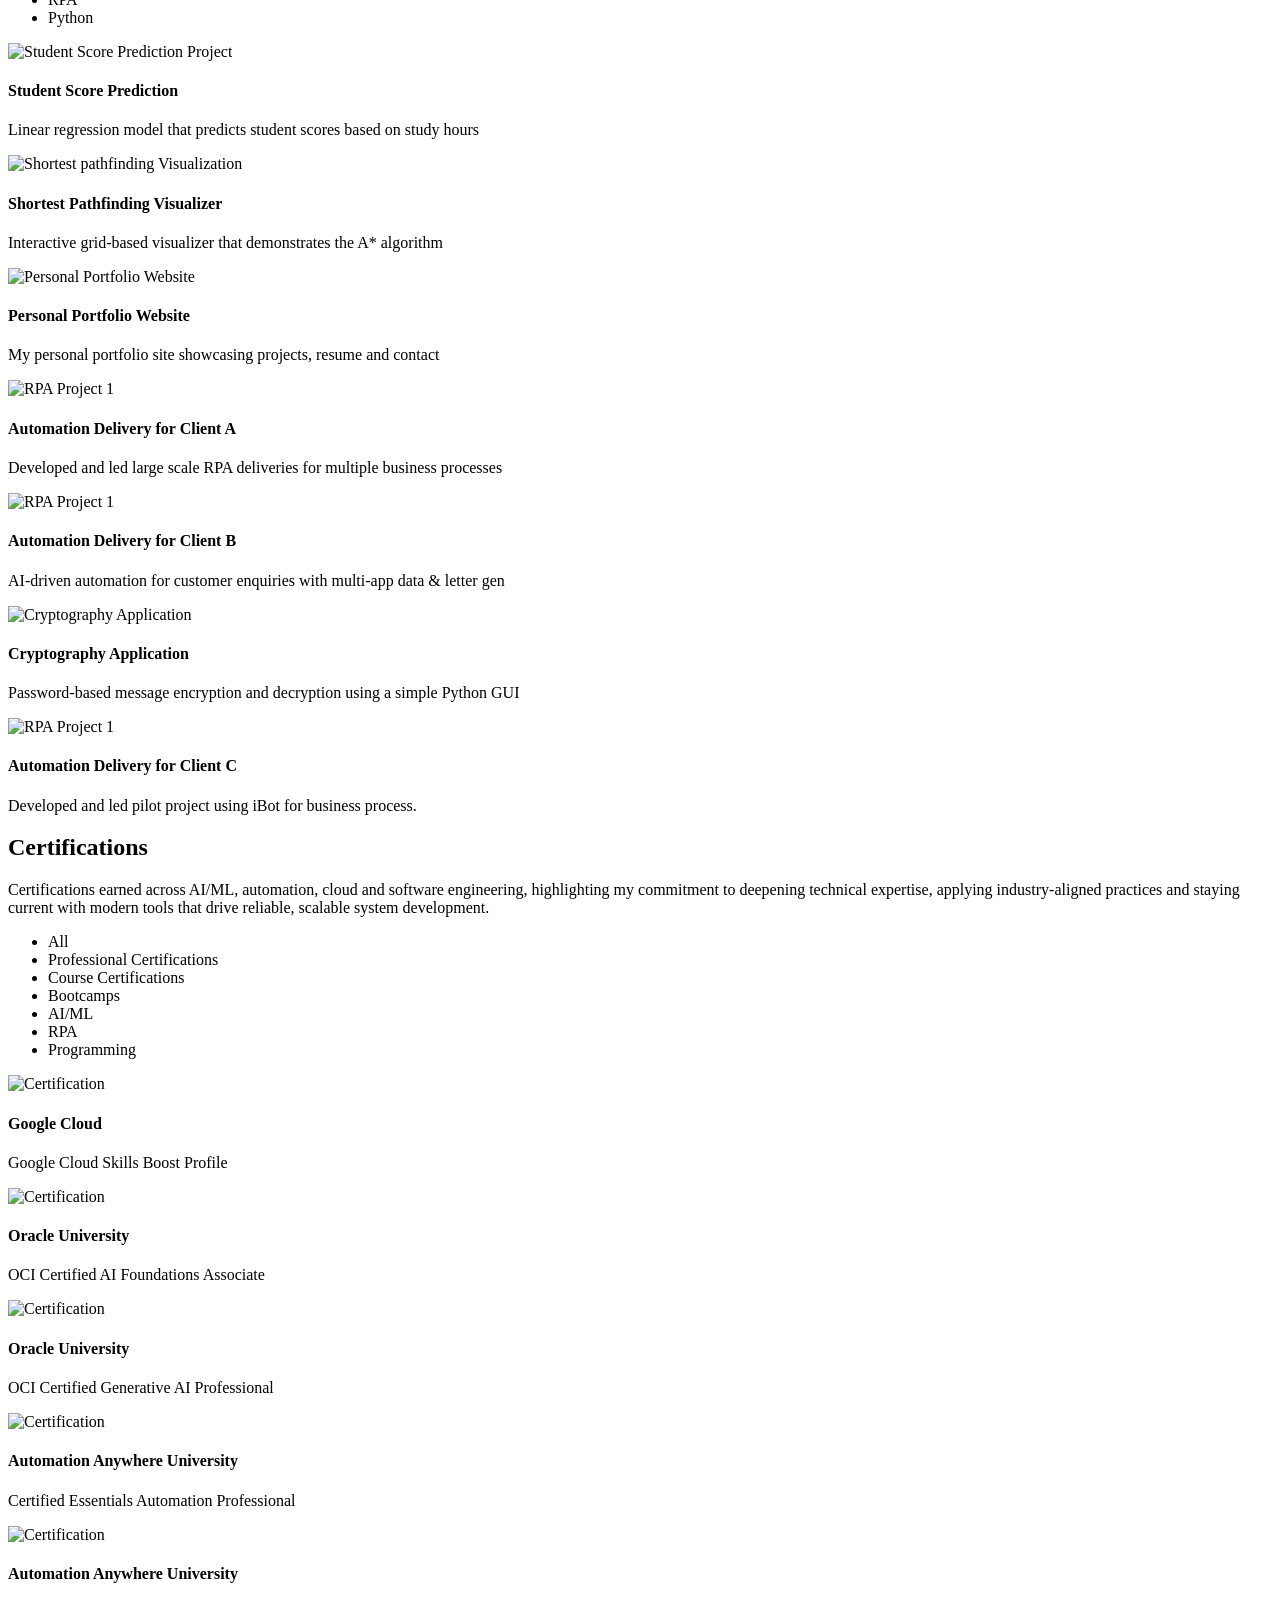
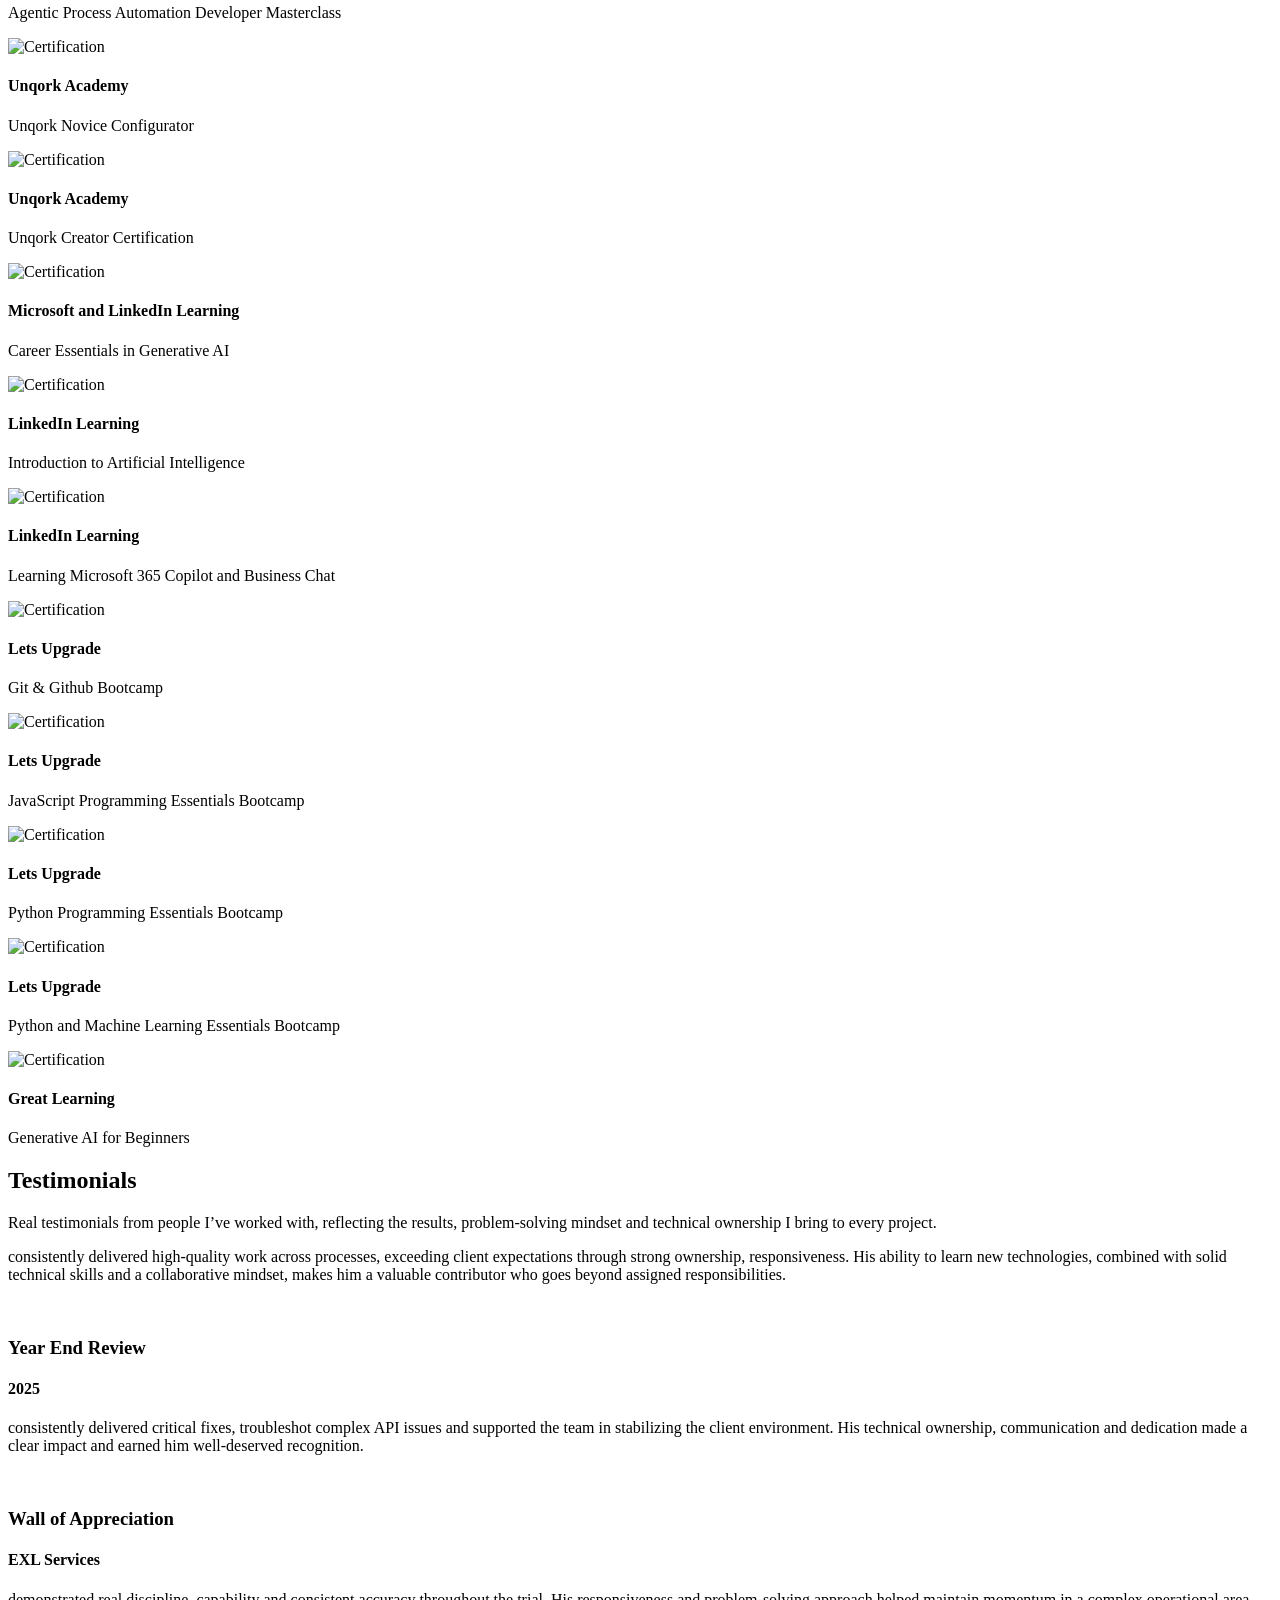
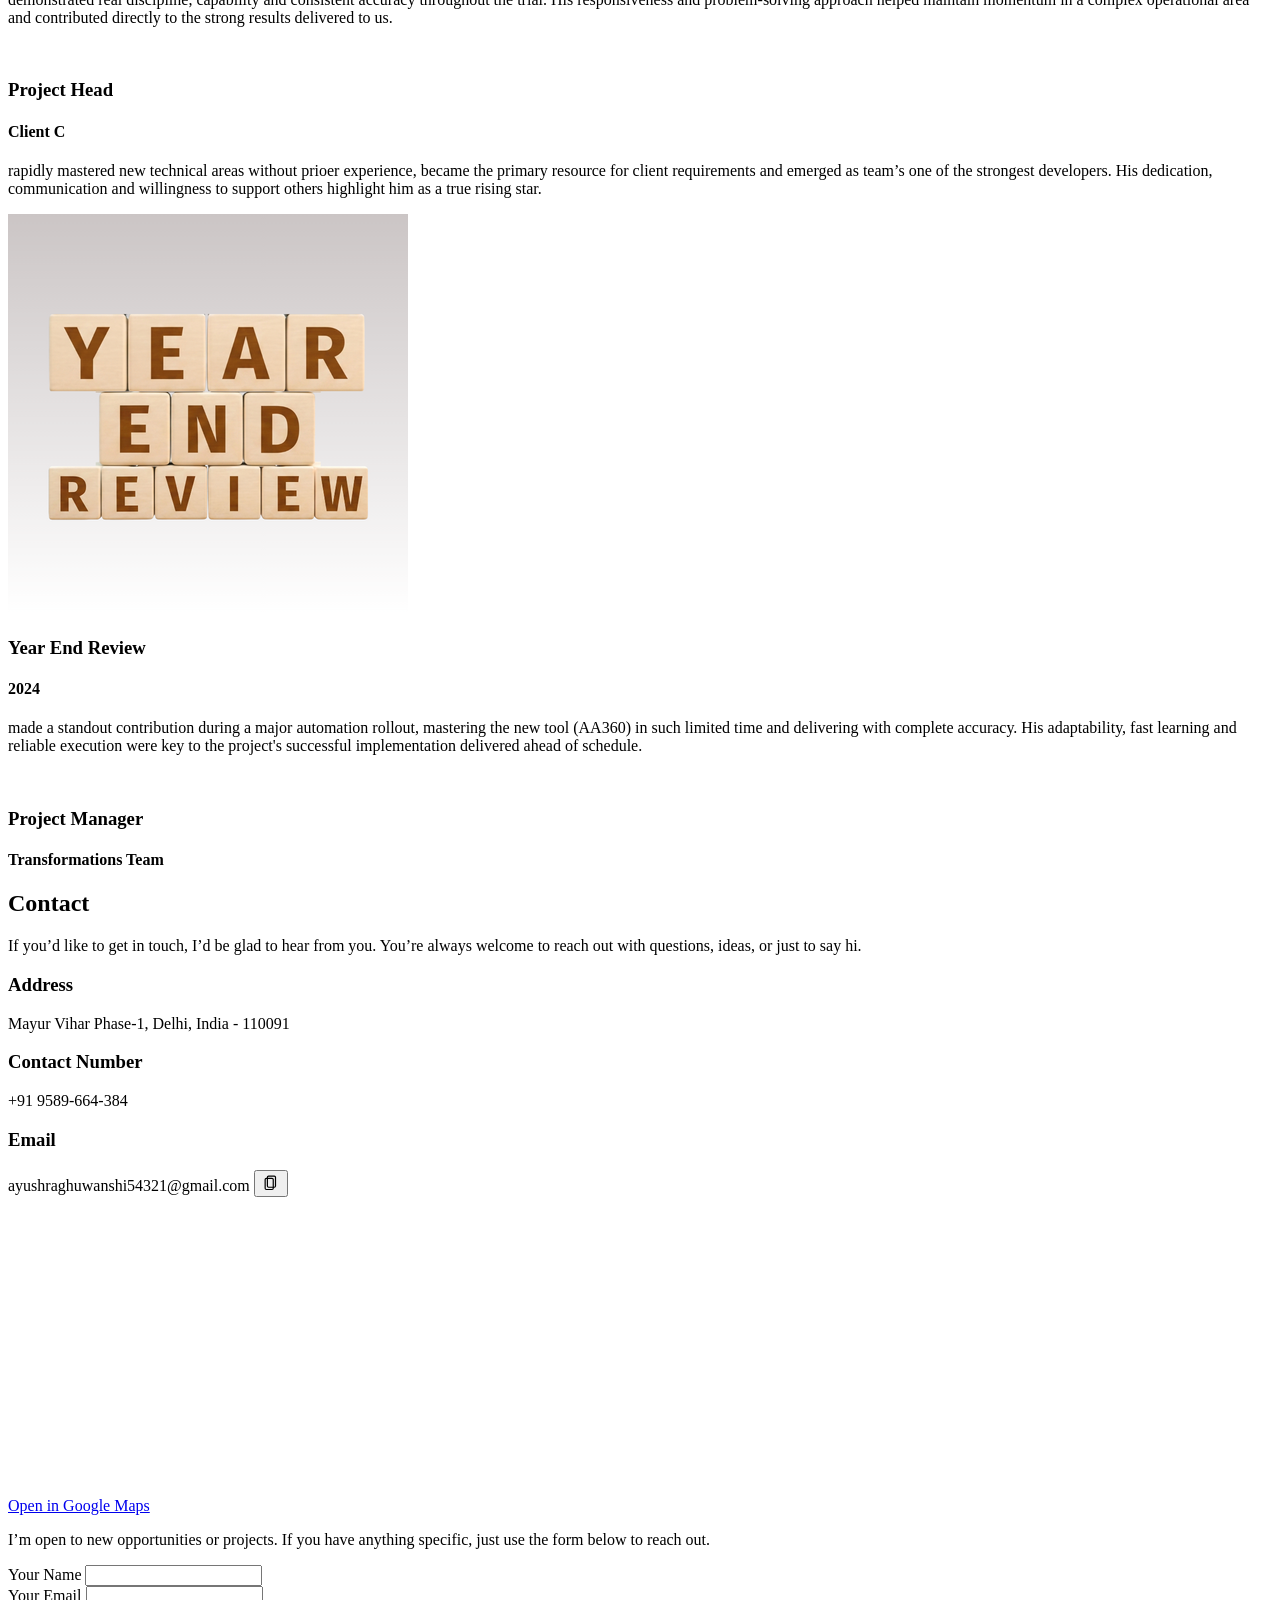
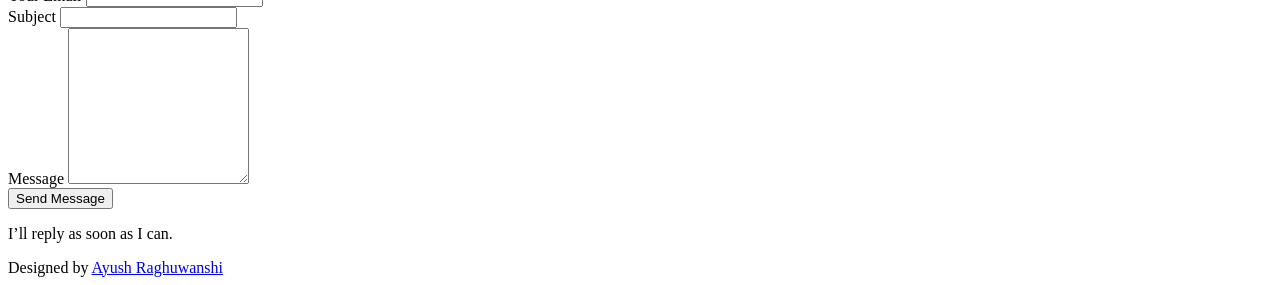
==== commit 5d0271b5: "Update index.html" ====
--- a/index.html
+++ b/index.html
@@ -482,7 +482,20 @@
 
               <div class="resume-item">
                 <h4>EXL Services - Senior Executive - Developer</h4>
-                <h5>September 2023 - Present</h5>
+                <h5>June 2026 - Present</h5>
+                <p>
+                  <em>Python development, AI-driven systems and enterprise automation.</em>
+                </p>
+                <ul>
+                  <li>Develop scalable Python applications, AI-powered workflows and secure REST API integrations for enterprise systems.</li>
+                  <li>Build reliable backend solutions with modular architecture, authentication, exception handling and performance optimization.</li>
+                  <li>Architect enterprise RPA solutions by designing scalable automation frameworks and integrating them with modern software systems.</li>
+                </ul>
+              </div>
+
+              <div class="resume-item">
+                <h4>EXL Services - Senior Executive - Developer</h4>
+                <h5>September 2023 - June 2026</h5>
                 <p>
                   <em>Automation, RPA and engineering of reliable processes.</em>
                 </p>
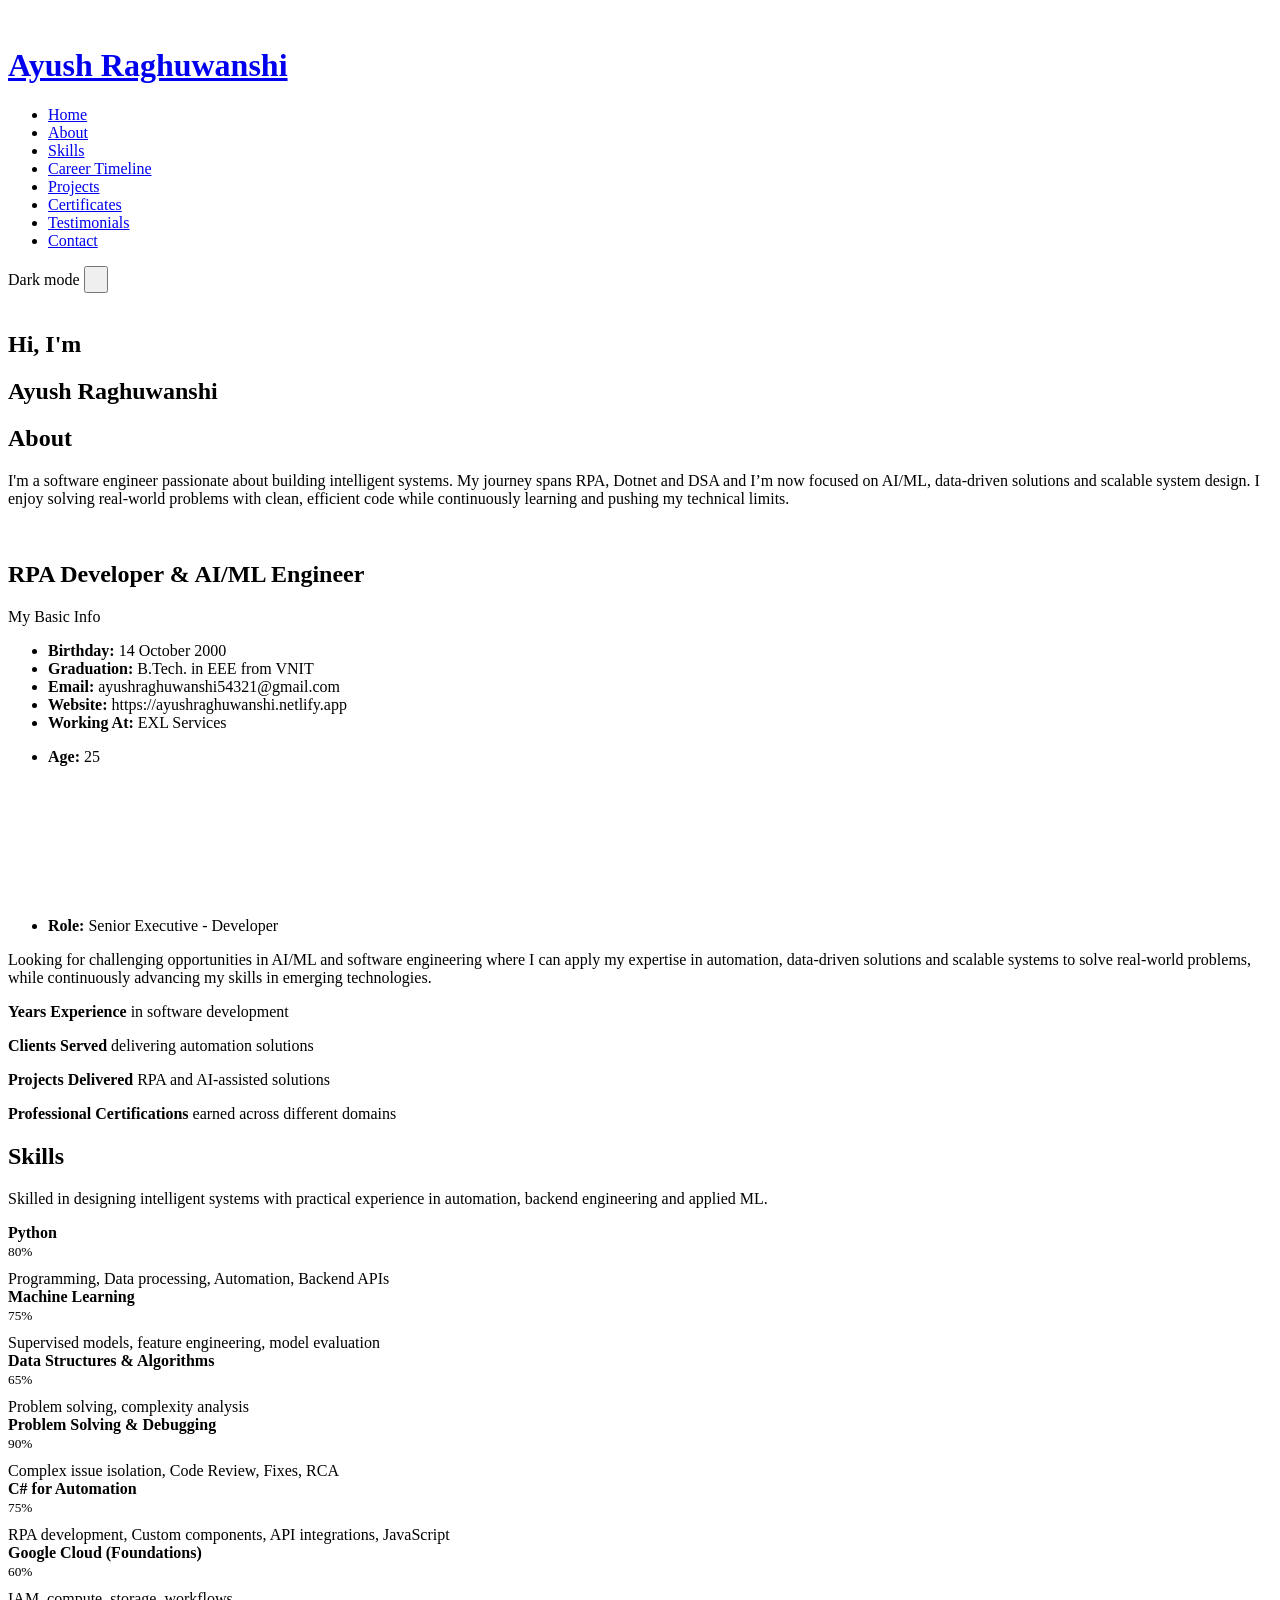
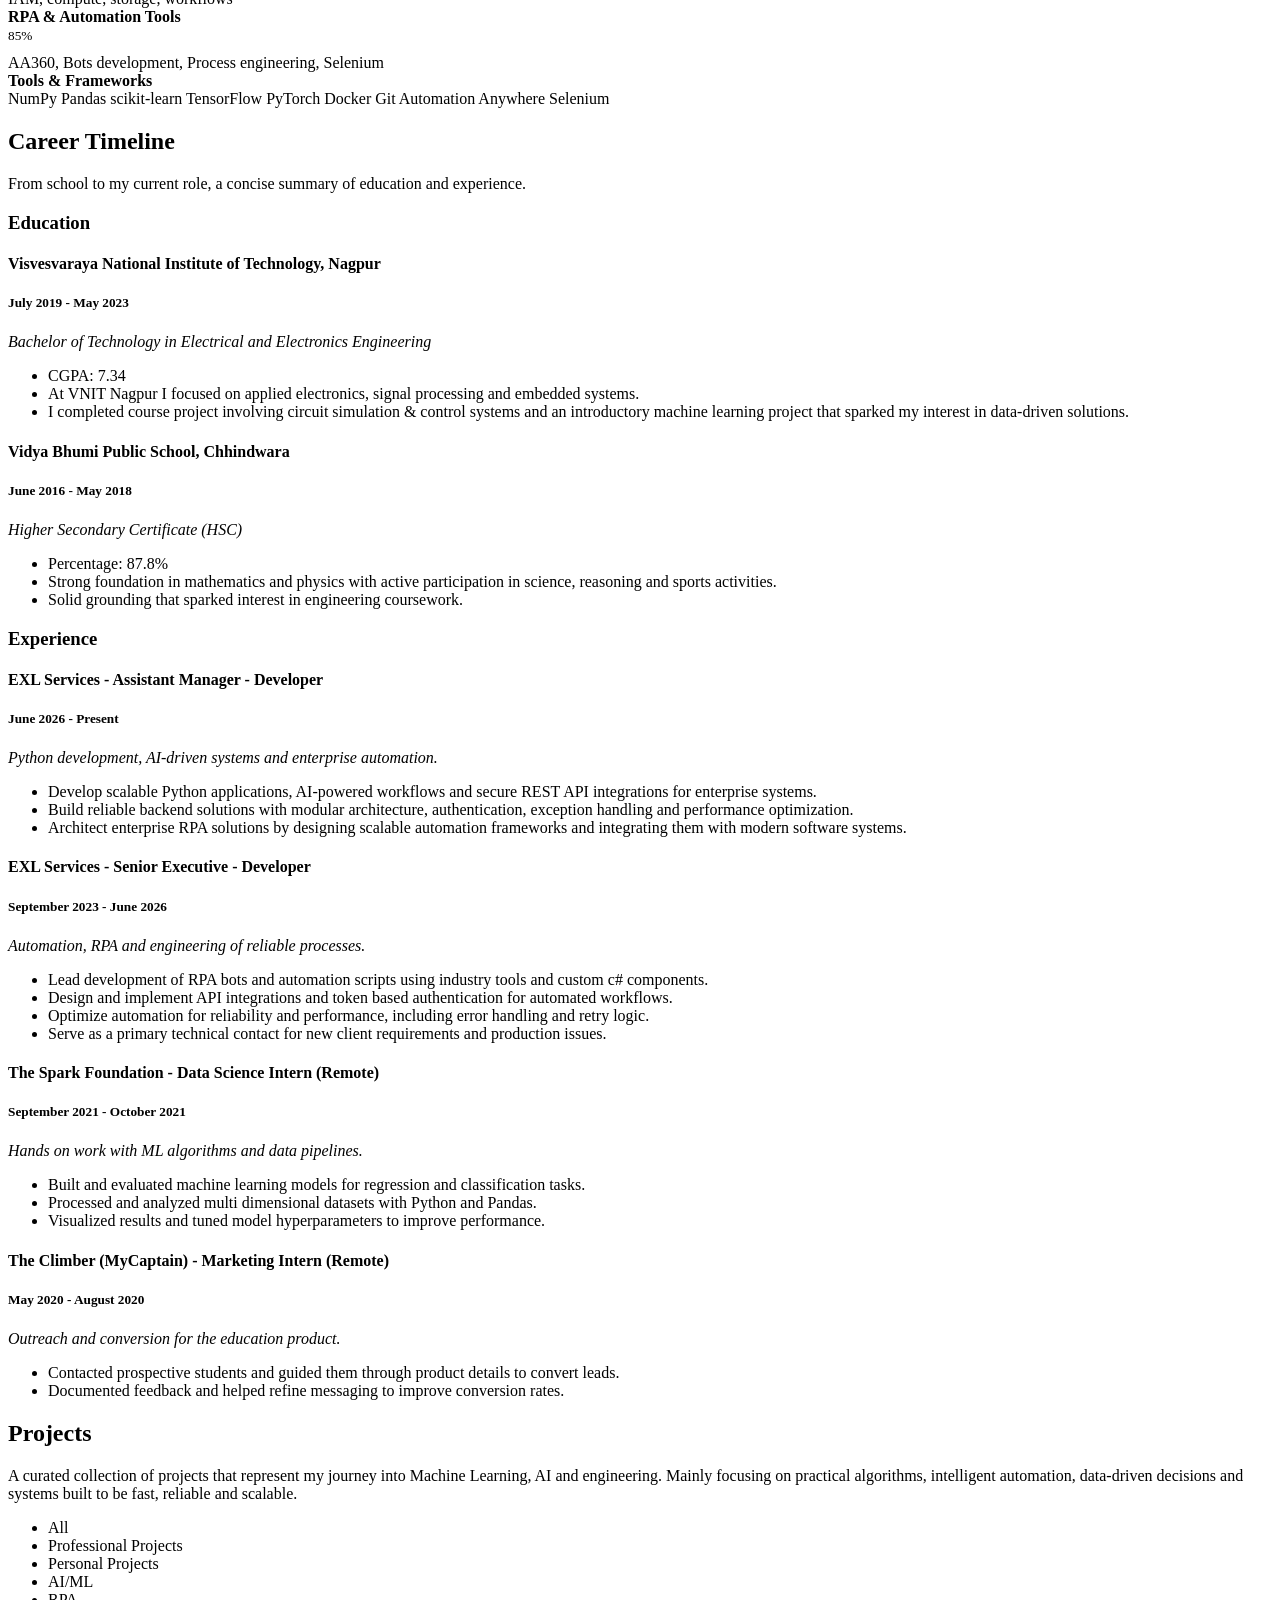
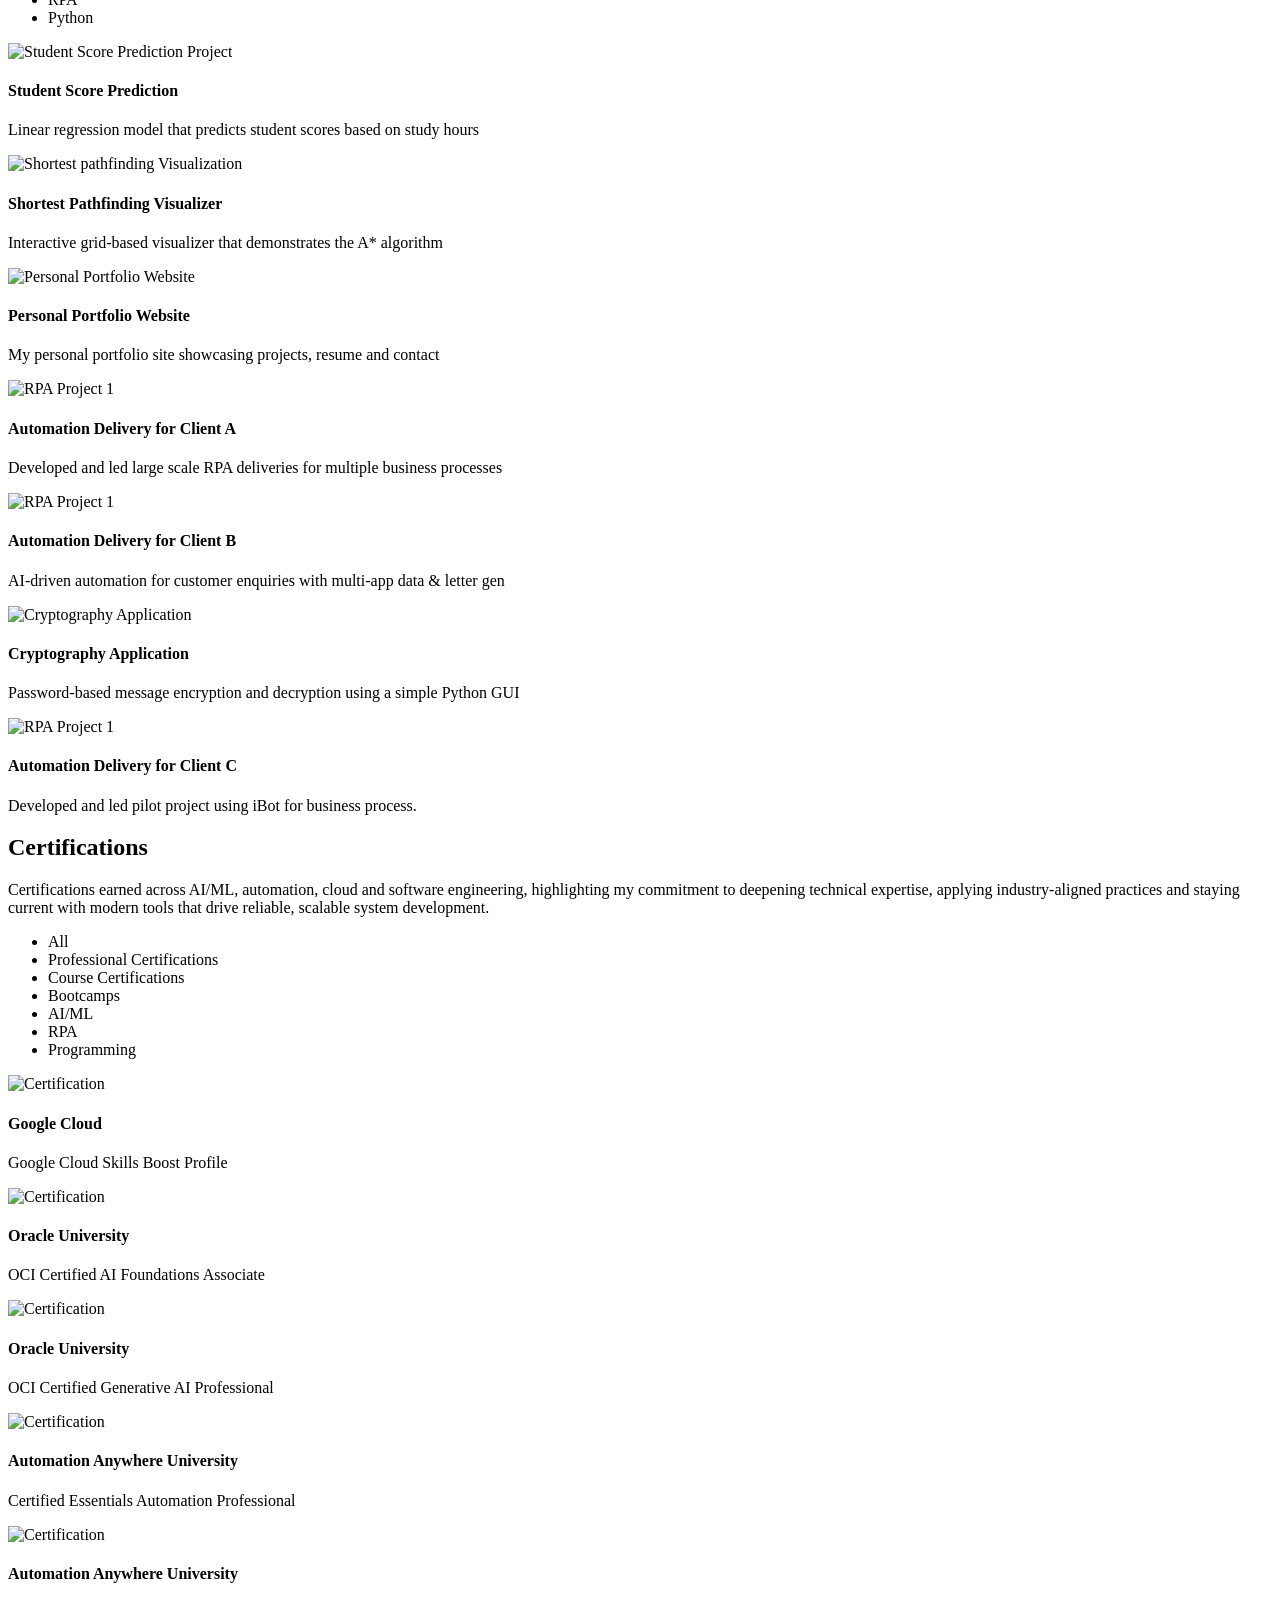
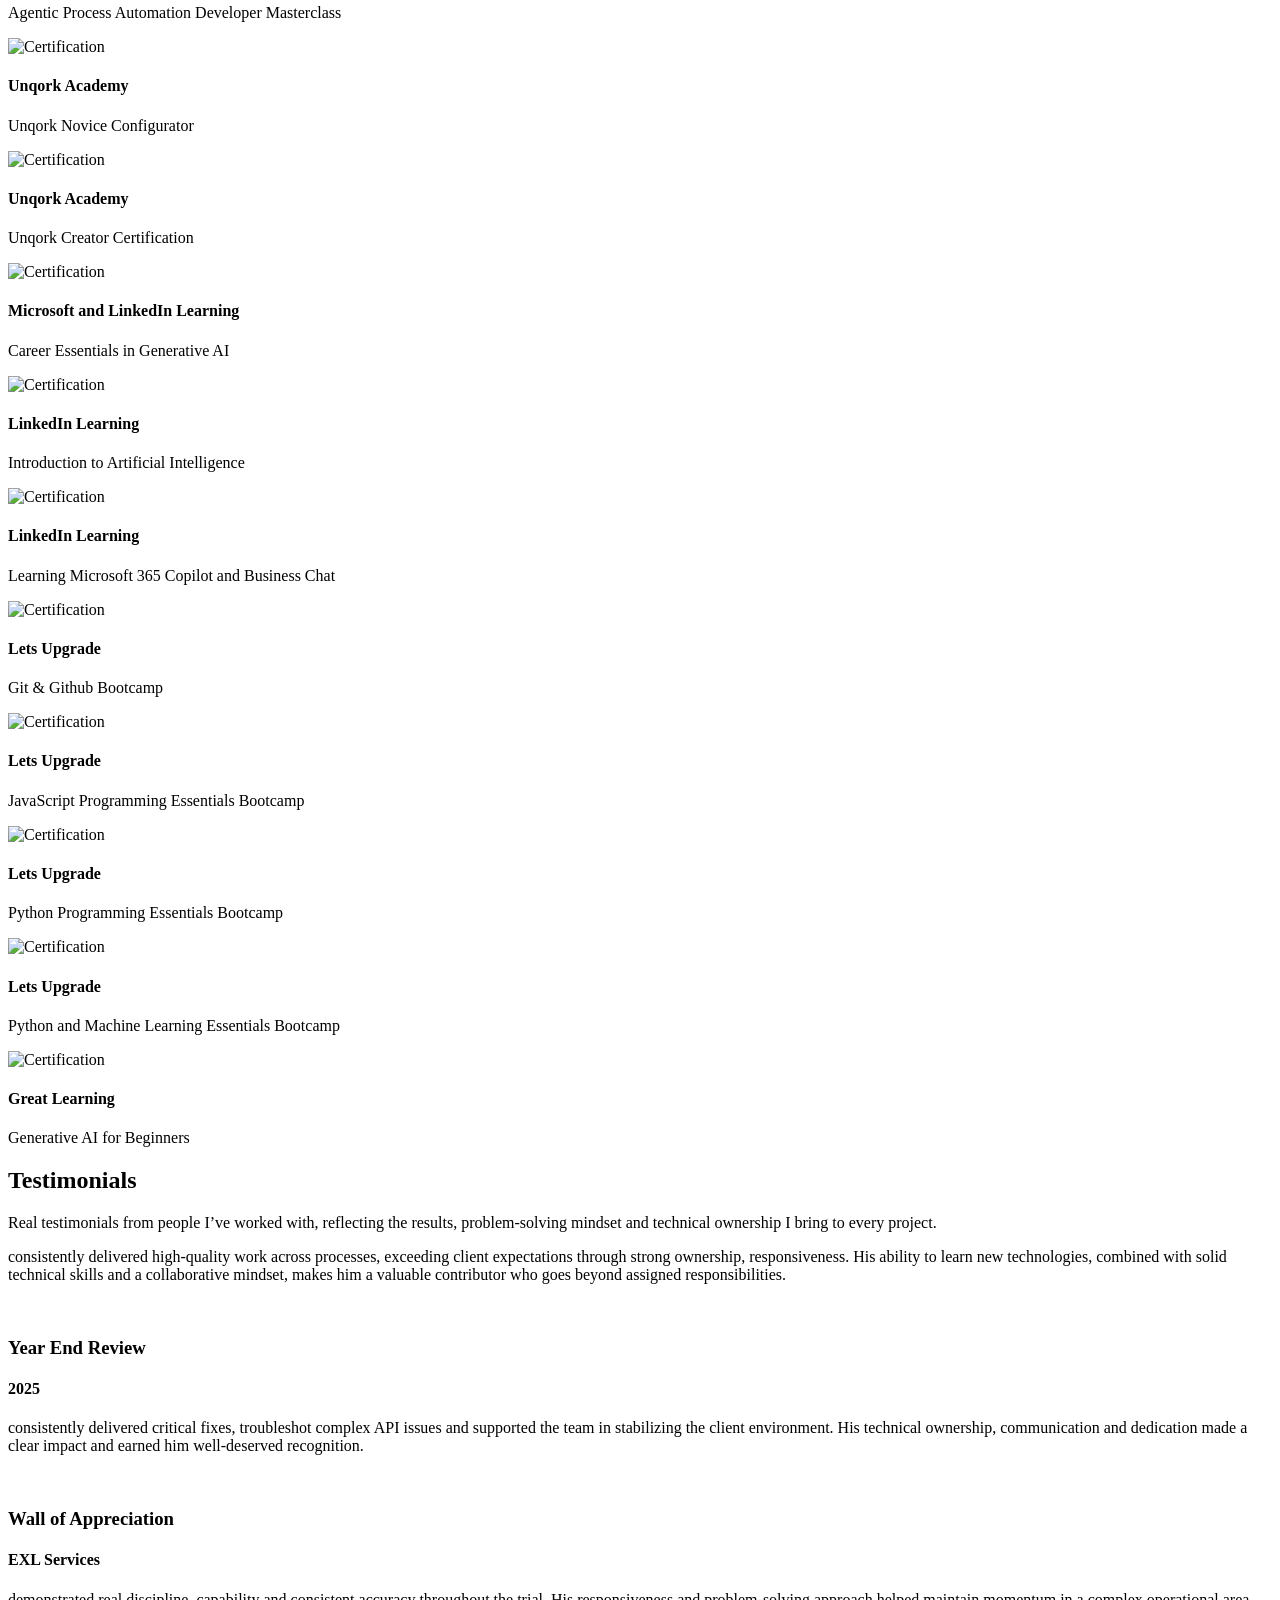
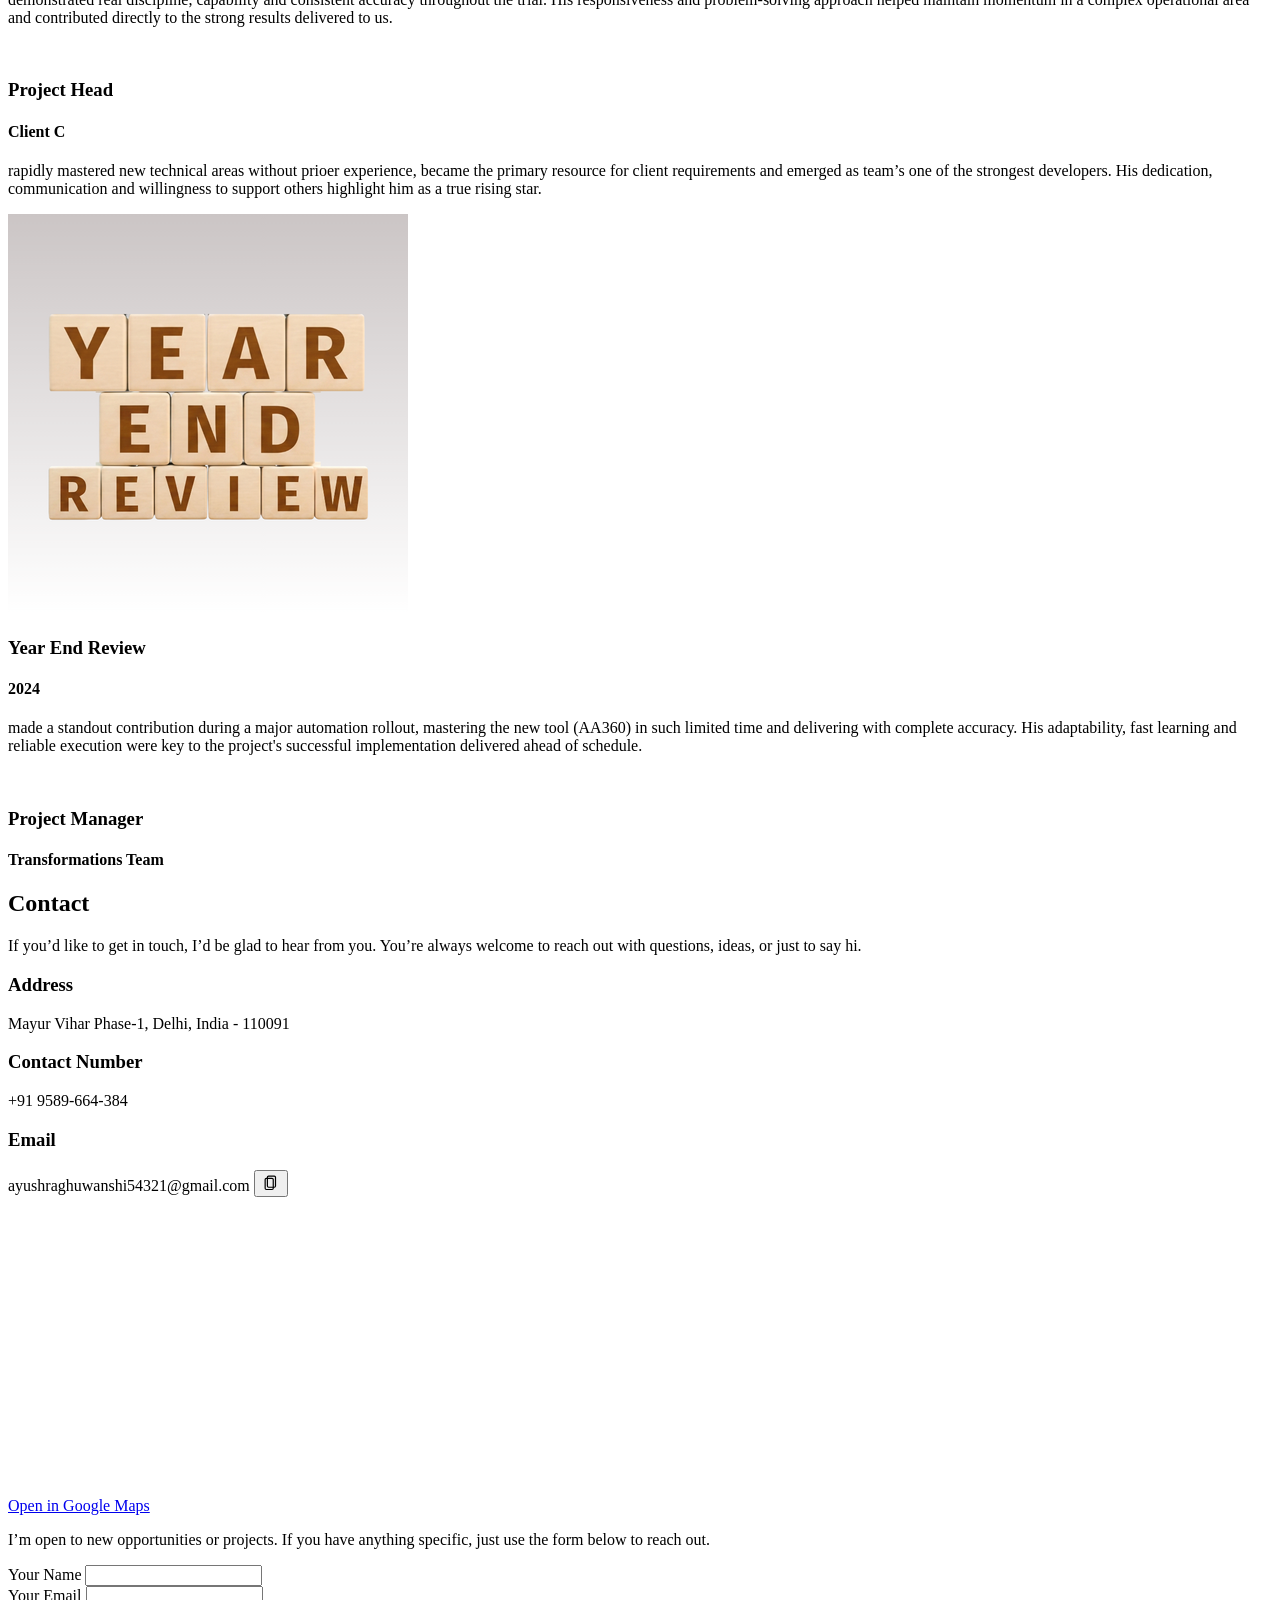
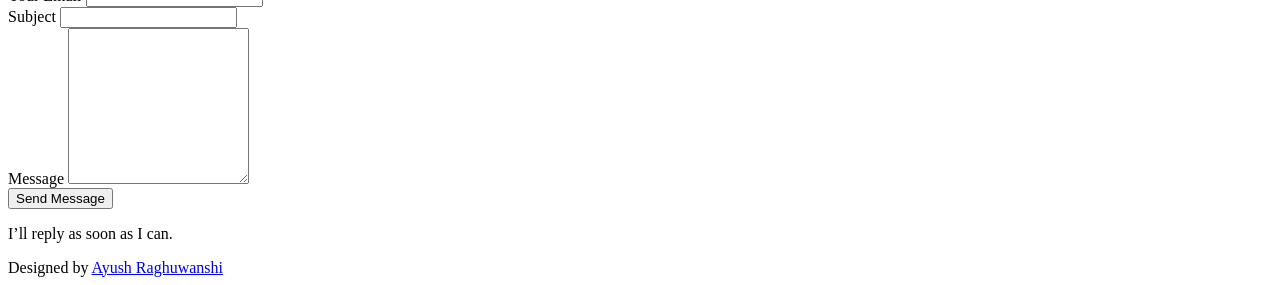
==== commit cf46c531: "Update index.html" ====
--- a/index.html
+++ b/index.html
@@ -481,7 +481,7 @@
               <h3 class="resume-title">Experience</h3>
 
               <div class="resume-item">
-                <h4>EXL Services - Senior Executive - Developer</h4>
+                <h4>EXL Services - Assistant Manager - Developer</h4>
                 <h5>June 2026 - Present</h5>
                 <p>
                   <em>Python development, AI-driven systems and enterprise automation.</em>
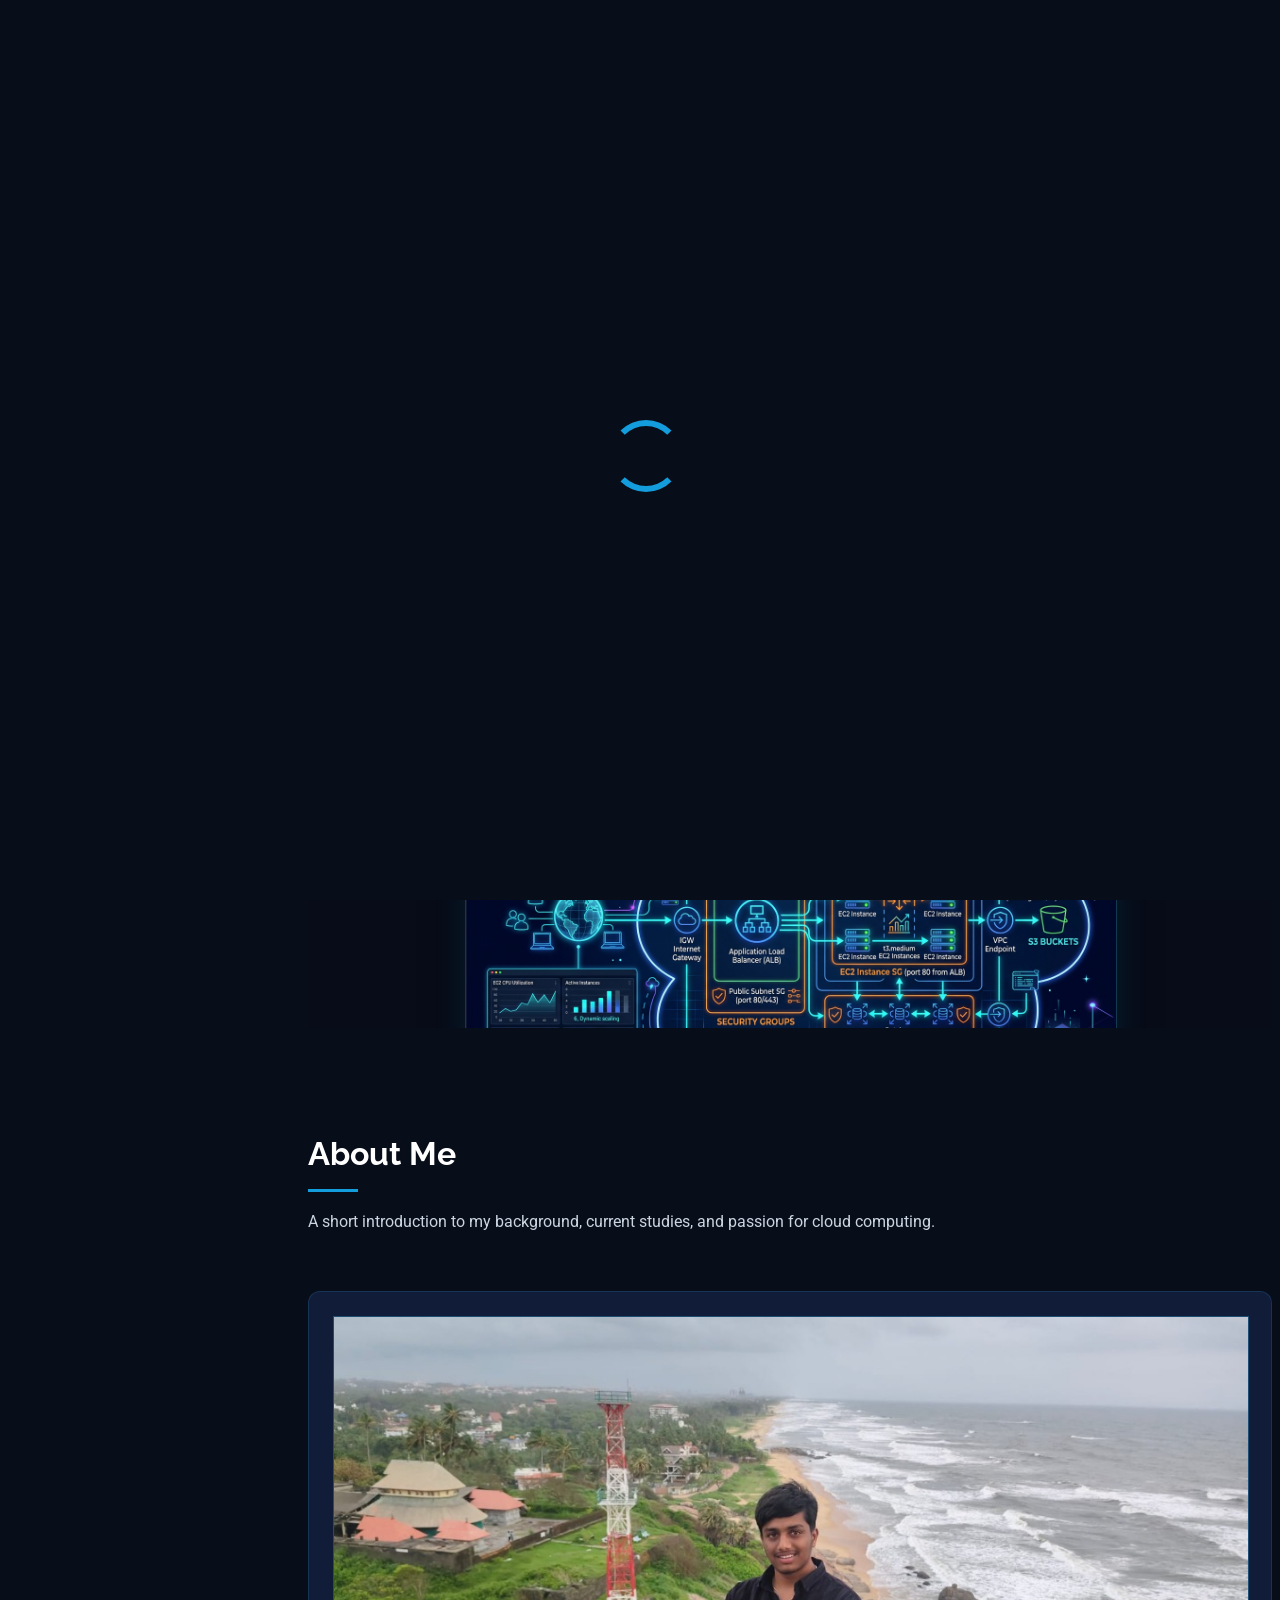
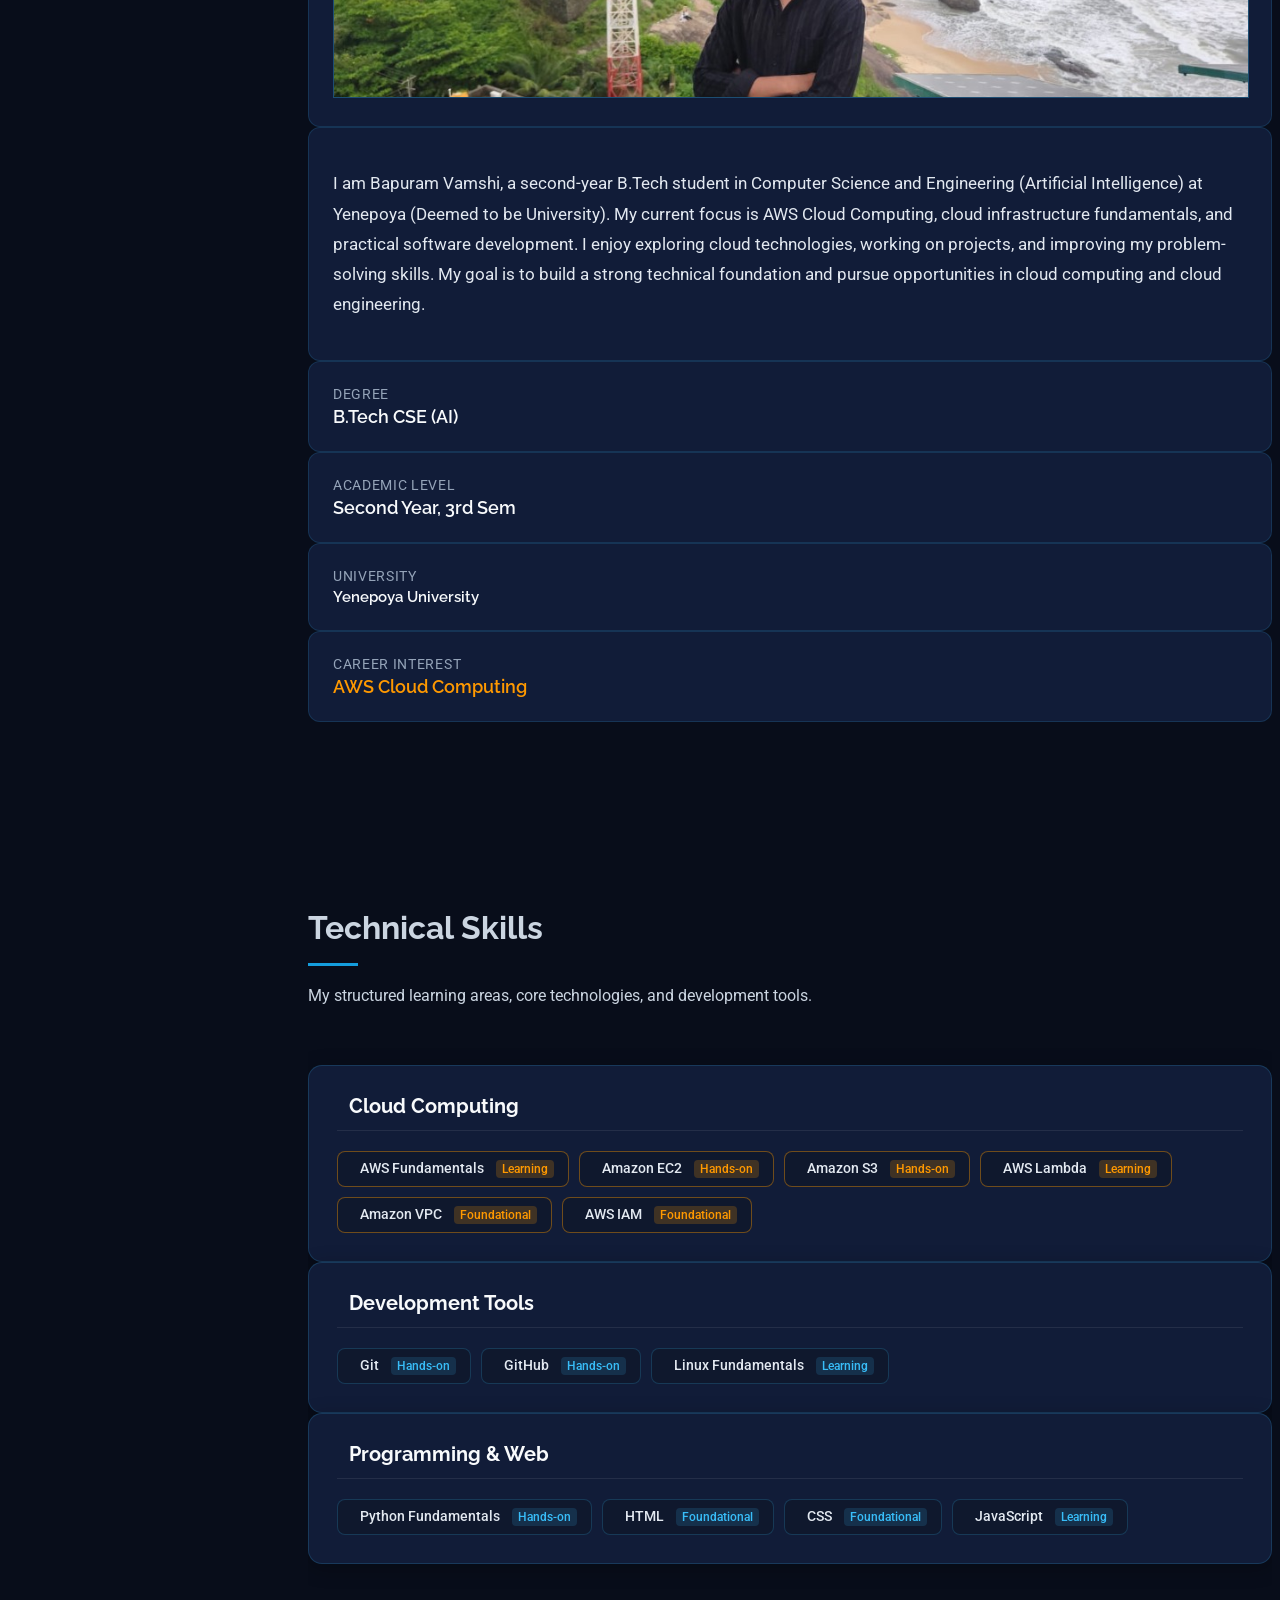
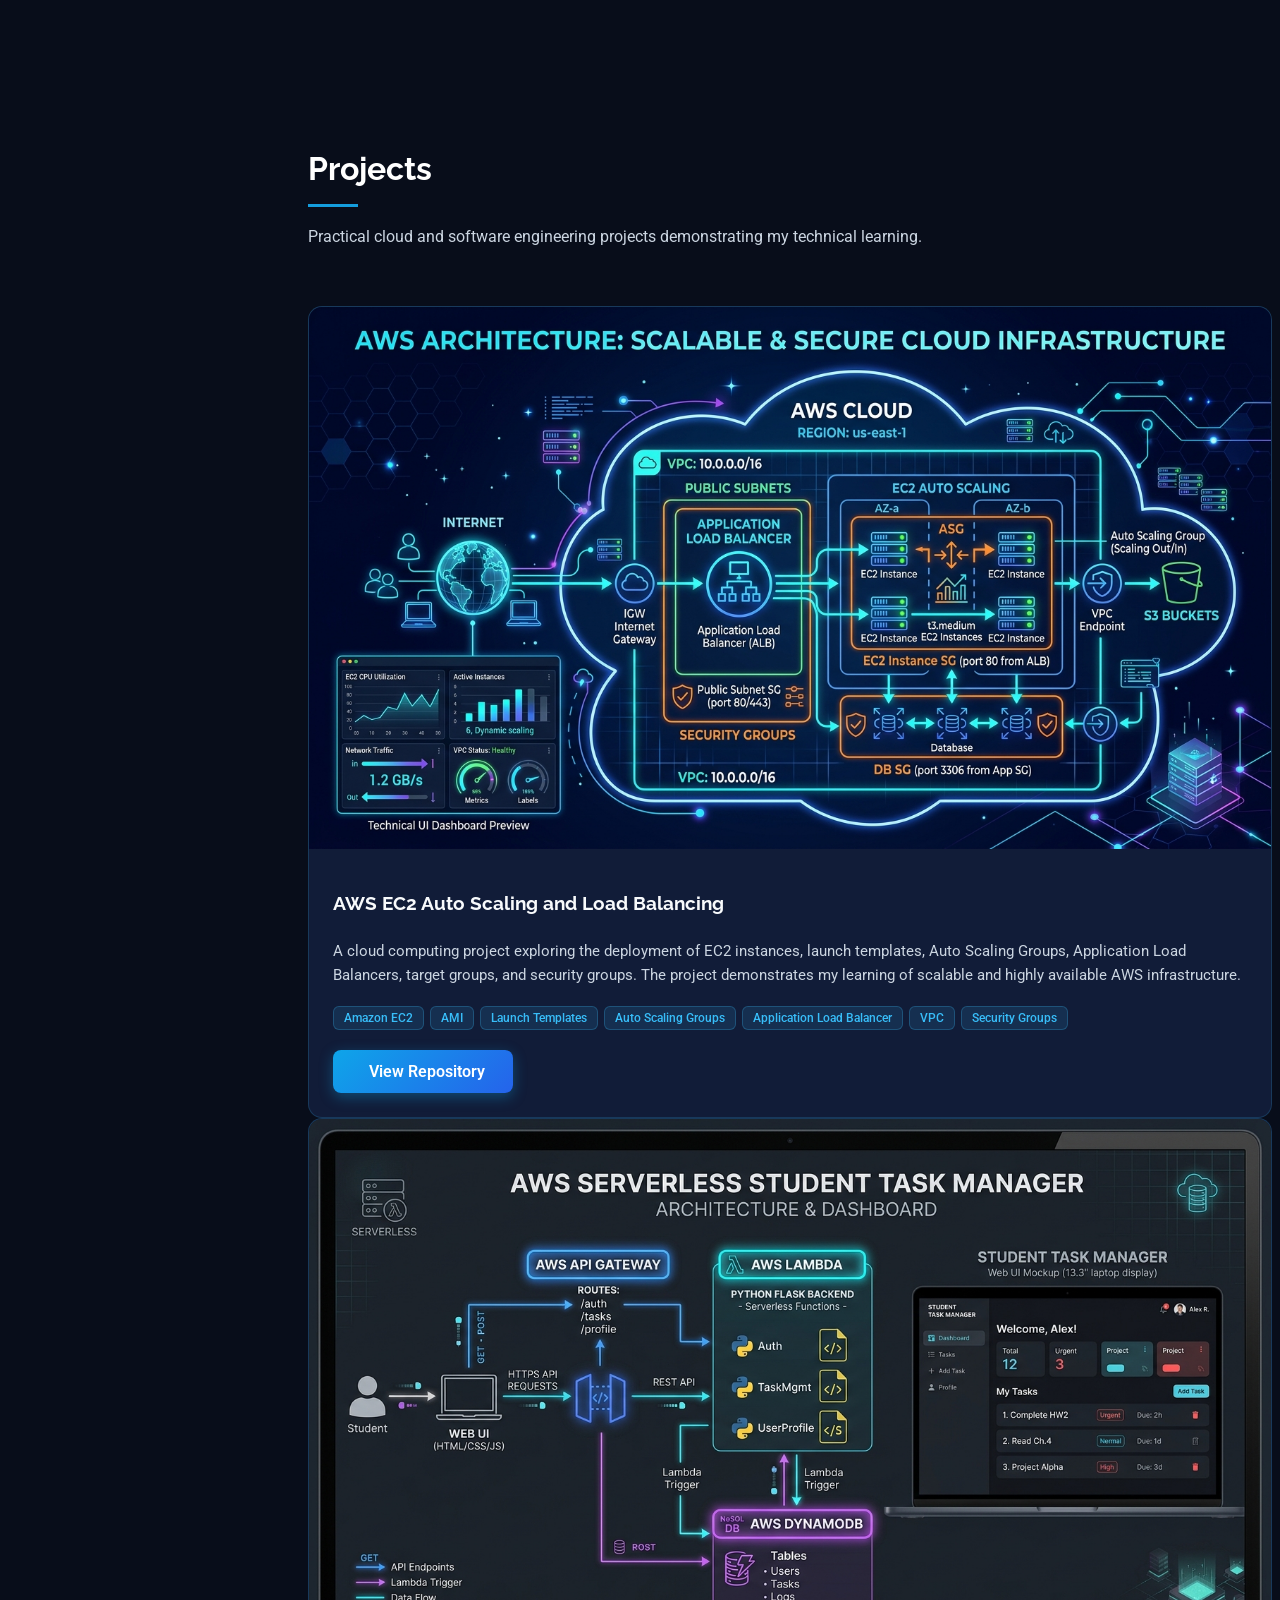
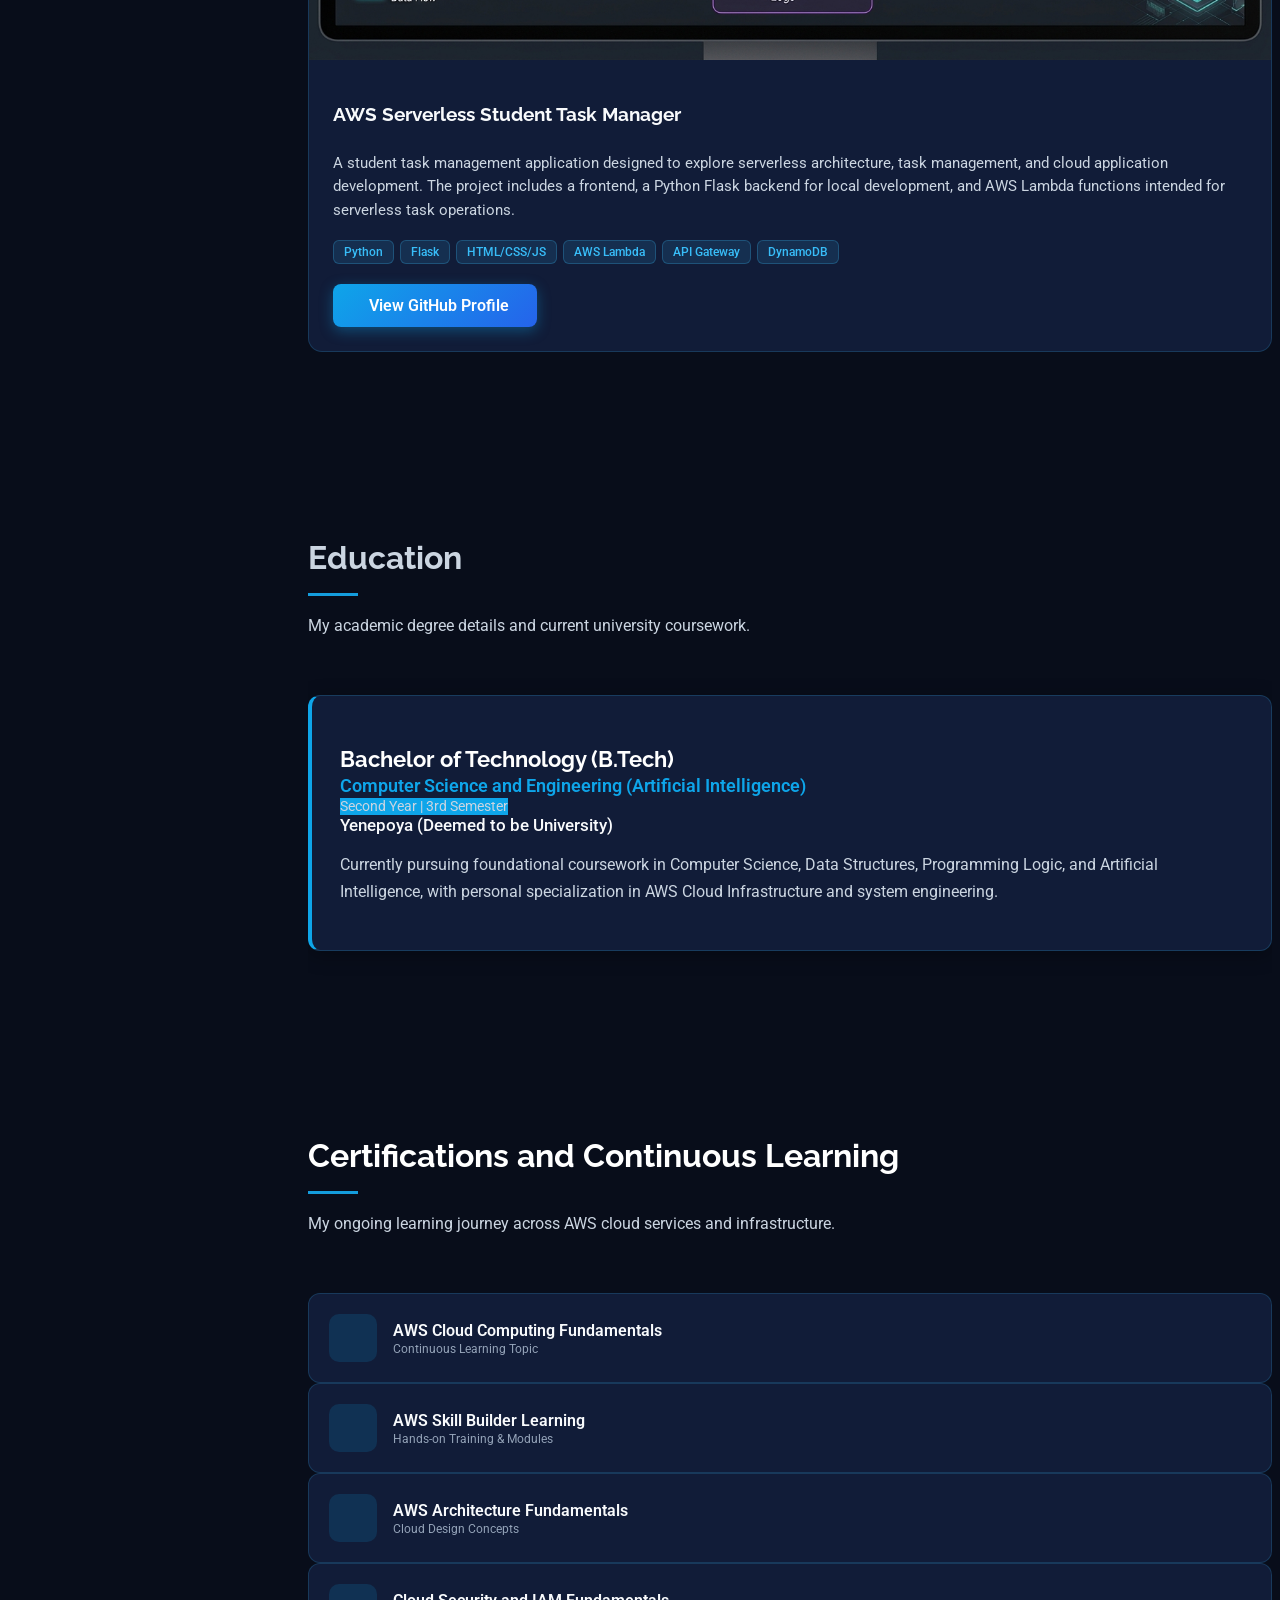
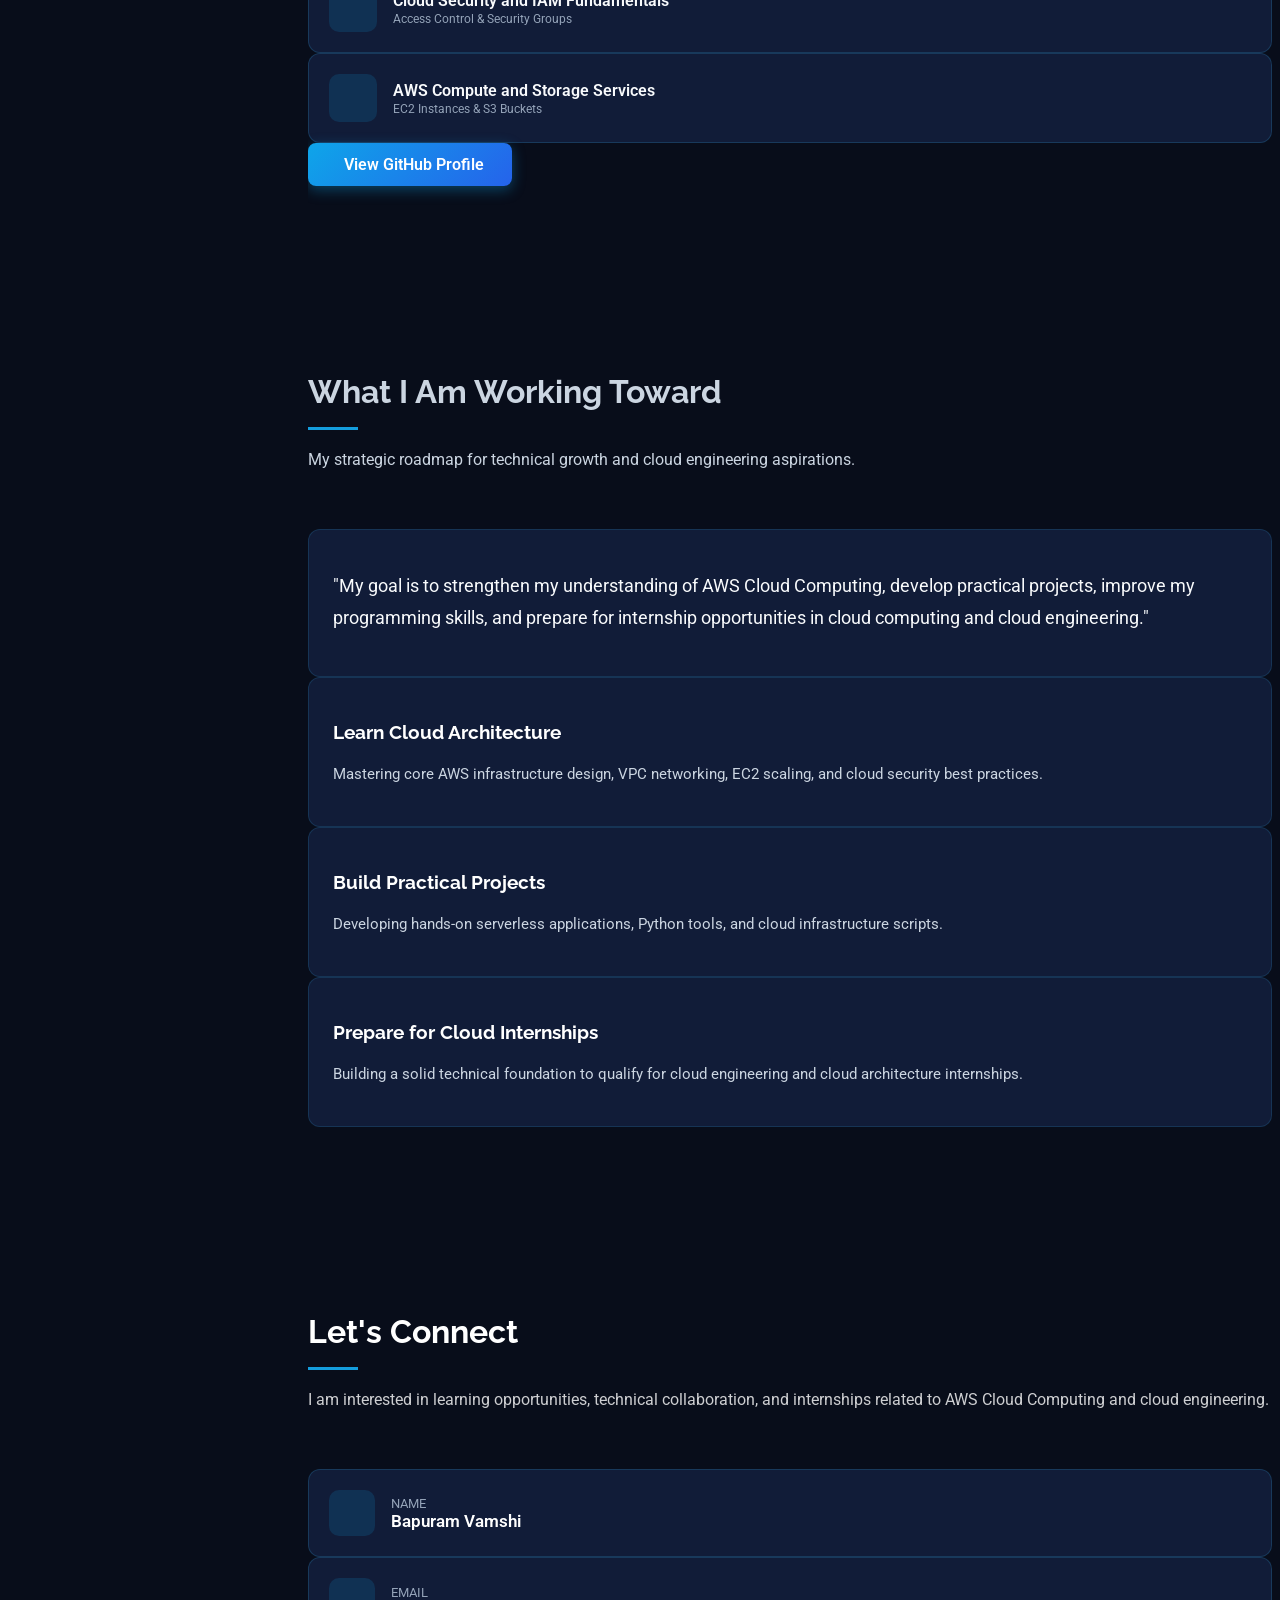
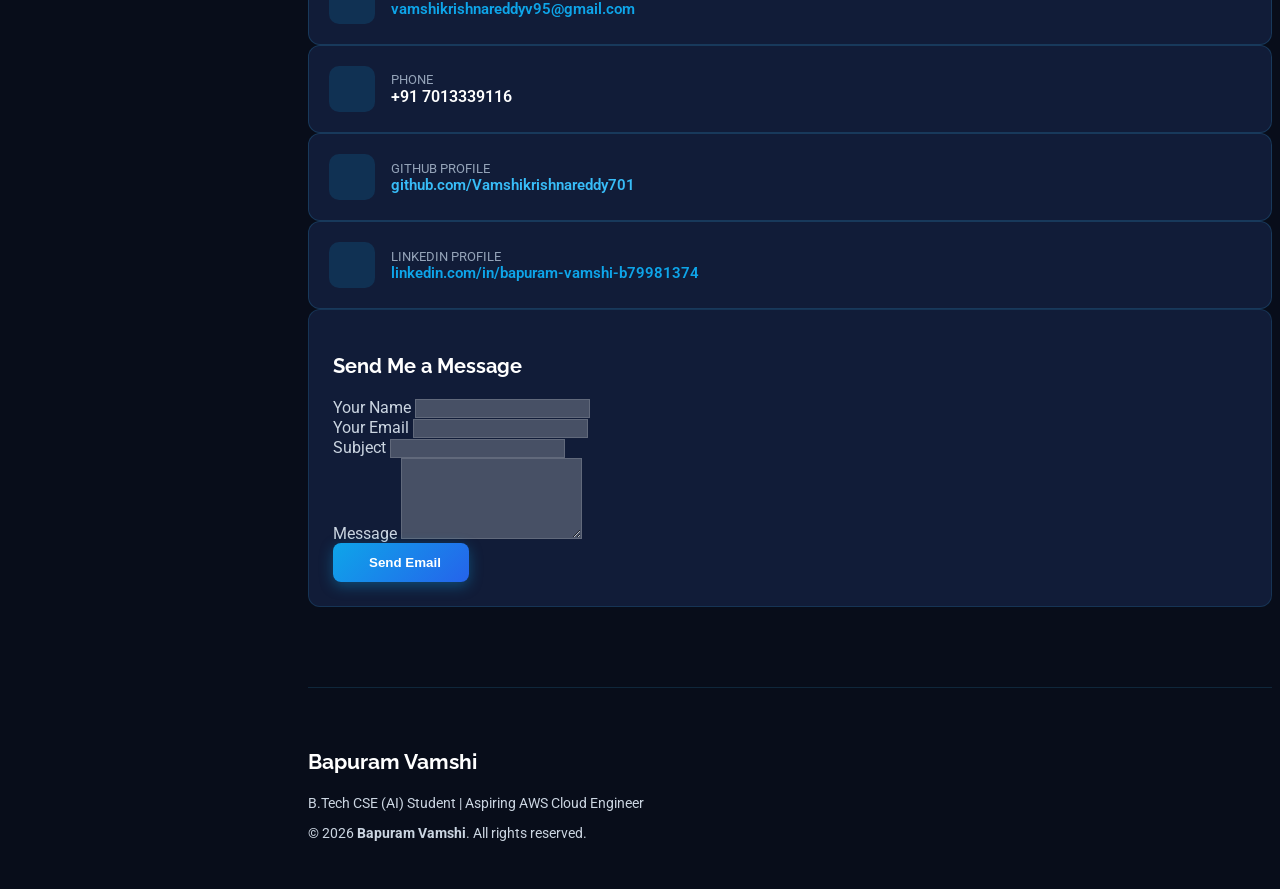
==== commit a5cc7b3d: "Customize portfolio for Bapuram Vamshi - AWS Cloud Engineer" ====
--- a/index.html
+++ b/index.html
@@ -1,24 +1,27 @@
 <!doctype html>
-<html lang="en">
+<html lang="en" data-theme="dark">
   <head>
     <meta charset="utf-8" />
     <meta content="width=device-width, initial-scale=1.0" name="viewport" />
-    <title>Ayush Raghuwanshi</title>
+    <title>Bapuram Vamshi | Aspiring AWS Cloud Engineer & B.Tech CSE (AI) Student</title>
     <meta
       name="description"
-      content="Portfolio of Ayush Raghuwanshi, Software Engineer specializing in RPA, Python, AI ML development, automation solutions and backend engineering."
+      content="Portfolio of Bapuram Vamshi, a second-year B.Tech CSE (AI) student at Yenepoya (Deemed to be University) specializing in AWS Cloud Computing, cloud infrastructure, Linux, and Python."
     />
-    <meta name="keywords" content="Ayush Raghuwanshi, software engineer, RPA developer, AI engineer, ML engineer, Python developer, portfolio" />
+    <meta
+      name="keywords"
+      content="Bapuram Vamshi, AWS Cloud Computing, Cloud Engineer, B.Tech CSE AI, Yenepoya University, Amazon EC2, Amazon S3, AWS Lambda, Linux, Python, Portfolio"
+    />
 
     <!-- Favicons -->
-    <link href="assets/img/favicon.png" rel="icon" />
-    <link href="assets/img/apple-touch-icon.png" rel="apple-touch-icon" />
-
-    <!-- Fonts -->
+    <link href="assets/img/favicon-bv.svg" rel="icon" type="image/svg+xml" />
+    <link href="assets/img/favicon-bv.svg" rel="apple-touch-icon" />
+
+    <!-- Google Fonts -->
     <link href="https://fonts.googleapis.com" rel="preconnect" />
     <link href="https://fonts.gstatic.com" rel="preconnect" crossorigin />
     <link
-      href="https://fonts.googleapis.com/css2?family=Roboto:ital,wght@0,100;0,300;0,400;0,500;0,700;0,900;1,100;1,300;1,400;1,500;1,700;1,900&family=Poppins:ital,wght@0,100;0,200;0,300;0,400;0,500;0,600;0,700;0,800;0,900;1,100;1,200;1,300;1,400;1,500;1,600;1,700;1,800;1,900&family=Raleway:ital,wght@0,100;0,200;0,300;0,400;0,500;0,600;0,700;0,800;0,900;1,100;1,200;1,300;1,400;1,500;1,600;1,700;1,800;1,900&display=swap"
+      href="https://fonts.googleapis.com/css2?family=Poppins:wght@300;400;500;600;700;800&family=Raleway:wght@400;500;600;700;800&family=Roboto:wght@300;400;500;700&display=swap"
       rel="stylesheet"
     />
 
@@ -31,1296 +34,617 @@
 
     <!-- Main CSS File -->
     <link href="assets/css/main.css" rel="stylesheet" />
-
-    <!-- =======================================================
-  * Updated: Dec 04 2025
-  ======================================================== -->
   </head>
 
-  <body class="index-page">
+  <body class="index-page dark-background">
+    <!-- Header Sidebar -->
     <header id="header" class="header dark-background d-flex flex-column">
-      <i class="header-toggle d-xl-none bi bi-list"></i>
-
-      <div class="profile-img">
-        <img src="assets/img/my-profile-img.jpg" alt="" class="img-fluid rounded-circle" />
+      <i class="header-toggle d-xl-none bi bi-list" id="header-toggle-btn"></i>
+
+      <div class="profile-img text-center">
+        <img src="assets/img/bv-profile.jpg" alt="Bapuram Vamshi Profile" class="img-fluid rounded-circle" style="width: 120px; height: 120px; object-fit: cover; object-position: center top;" />
       </div>
 
-      <a href="index.html" class="logo d-flex align-items-center justify-content-center">
-        <h1 class="sitename">Ayush Raghuwanshi</h1>
+      <a href="index.html" class="logo d-flex align-items-center justify-content-center mt-2 mb-1">
+        <h1 class="sitename text-center" style="font-size: 1.35rem; font-weight: 700;">Bapuram Vamshi</h1>
       </a>
-
-      <div class="social-links text-center">
-        <a href="https://github.com/iamayuu#-hi-im-ayush-raghuwanshi" class="github" target="_blank" rel="noopener noreferrer" title="Visit my GitHub"
-          ><i class="bi bi-github"></i
-        ></a>
-        <a href="https://www.linkedin.com/in/ayush-raghuwanshi1/" class="linkedin" target="_blank" rel="noopener noreferrer" title="Connect with me on LinkedIn"
-          ><i class="bi bi-linkedin"></i
-        ></a>
-        <a href="https://leetcode.com/u/ayushraghuwanshi1/" class="leetcode" target="_blank" rel="noopener noreferrer" title="Open Leetcode profile"
-          ><i class="bi bi-code-slash"></i
-        ></a>
-        <a
-          href="https://www.skills.google/public_profiles/d67f2a6f-859b-44ed-b3b4-35bcb3239c0e"
-          class="resume"
-          target="_blank"
-          rel="noopener noreferrer"
-          title="Visit Google Cloud Skill Profile"
-          ><i class="bi bi-google"></i
-        ></a>
-        <a
-          href="https://drive.google.com/file/d/11t7AD0i5k7hZK_JecgBwFr2R308eF2iH/view?usp=sharing"
-          class="resume"
-          target="_blank"
-          rel="noopener noreferrer"
-          title="Download my Resume"
-          ><i class="bi bi-file-earmark-arrow-down-fill"></i
-        ></a>
+      <p class="text-center text-muted small mb-3">Aspiring AWS Cloud Engineer</p>
+
+      <div class="social-links text-center mb-3">
+        <a href="https://github.com/Vamshikrishnareddy701" class="github" target="_blank" rel="noopener noreferrer" title="GitHub Profile">
+          <i class="bi bi-github"></i>
+        </a>
+        <a href="https://linkedin.com/in/bapuram-vamshi-b79981374" class="linkedin" target="_blank" rel="noopener noreferrer" title="LinkedIn Profile">
+          <i class="bi bi-linkedin"></i>
+        </a>
+        <a href="mailto:vamshikrishnareddyv95@gmail.com" class="email" title="Send Email">
+          <i class="bi bi-envelope-fill"></i>
+        </a>
+        <a href="tel:+917013339116" class="phone" title="Call Me">
+          <i class="bi bi-telephone-fill"></i>
+        </a>
       </div>
 
       <nav id="navmenu" class="navmenu">
         <ul>
           <li>
-            <a href="#hero" class="active"><i class="bi bi-house navicon"></i>Home</a>
+            <a href="#hero" class="active"><i class="bi bi-house navicon"></i> Home</a>
           </li>
           <li>
             <a href="#about"><i class="bi bi-person navicon"></i> About</a>
           </li>
           <li>
-            <a href="#skills"><i class="bi bi-gear navicon"></i> Skills</a>
-          </li>
-          <li>
-            <a href="#resume"><i class="bi bi-briefcase navicon"></i> Career Timeline</a>
-          </li>
-          <li>
-            <a href="#projects"><i class="bi bi-kanban navicon"></i> Projects</a>
-          </li>
-          <li>
-            <a href="#Certificates"><i class="bi bi-mortarboard navicon"></i> Certificates</a>
-          </li>
-          <li>
-            <a href="#testimonials"><i class="bi bi-chat-quote navicon"></i> Testimonials</a>
+            <a href="#skills"><i class="bi bi-cpu navicon"></i> Skills</a>
+          </li>
+          <li>
+            <a href="#projects"><i class="bi bi-cloud-arrow-up navicon"></i> Projects</a>
+          </li>
+          <li>
+            <a href="#education"><i class="bi bi-mortarboard navicon"></i> Education</a>
+          </li>
+          <li>
+            <a href="#certifications"><i class="bi bi-award navicon"></i> Certifications & Learning</a>
+          </li>
+          <li>
+            <a href="#career-goals"><i class="bi bi-compass navicon"></i> Career Goals</a>
           </li>
           <li>
             <a href="#contact"><i class="bi bi-envelope navicon"></i> Contact</a>
           </li>
         </ul>
       </nav>
-
-      <!-- Dark mode toggle -->
-      <div id="theme-toggle-wrapper" class="theme-toggle-wrapper" aria-hidden="false">
-        <div class="theme-toggle-inner">
-          <span class="theme-toggle-label">Dark mode</span>
-          <button id="theme-toggle" class="theme-switch" role="switch" aria-checked="false" aria-label="Toggle dark mode">
-            <i id="theme-icon" class="bi bi-sun-fill" aria-hidden="true" style="margin-right: 8px; font-size: 18px"></i>
-            <span class="switch-track" aria-hidden="true">
-              <span class="switch-thumb" aria-hidden="true"></span>
-            </span>
-          </button>
-        </div>
-      </div>
     </header>
 
     <main class="main">
       <!-- Hero Section -->
-      <section id="hero" class="hero section dark-background">
-        <img src="assets/img/hero-bg.jpg" alt="" data-aos="fade-in" class="" />
-
-        <div class="container" data-aos="fade-up" data-aos-delay="100">
-          <h1>Hi, I'm</h1>
-          <h2>Ayush Raghuwanshi</h2>
-          <p>
-            <span class="typed" data-typed-items=" RPA Developer, Aspiring AI/ML Engineer, Traveller"></span
-            ><span class="typed-cursor typed-cursor--blink" aria-hidden="true"></span><span class="typed-cursor typed-cursor--blink" aria-hidden="true"></span>
-          </p>
+      <section id="hero" class="hero section dark-background d-flex align-items-center" style="min-height: 100vh; padding: 60px 0;">
+        <div class="container" data-aos="fade-up" data-aos-delay="100">
+          <div class="row align-items-center gy-4">
+            <div class="col-lg-7">
+              <div class="status-badge">
+                <span class="pulse-dot"></span>
+                <span>Learning AWS Cloud Computing</span>
+              </div>
+              <h1 style="font-size: 3rem; font-weight: 800; color: #ffffff; line-height: 1.2;">Bapuram Vamshi</h1>
+              <h2 style="font-size: 1.4rem; color: #0ea5e9; font-weight: 600; margin-top: 10px;" class="mb-3">
+                B.Tech CSE (AI) Student | Aspiring AWS Cloud Engineer
+              </h2>
+              <p style="font-size: 1.05rem; color: #cbd5e1; line-height: 1.7; max-width: 650px;" class="mb-4">
+                I am a second-year Computer Science and Engineering student specializing in Artificial Intelligence at Yenepoya (Deemed to be University). I am passionate about AWS Cloud Computing, cloud infrastructure, and building practical technology projects. I am continuously developing my technical skills through hands-on practice and learning.
+              </p>
+              <div class="hero-actions">
+                <a href="#projects" class="btn-cloud-primary">
+                  <i class="bi bi-folder-check"></i> View My Projects
+                </a>
+                <a href="#contact" class="btn-cloud-secondary">
+                  <i class="bi bi-send-fill"></i> Contact Me
+                </a>
+              </div>
+            </div>
+            <div class="col-lg-5 text-center">
+              <div class="hero-cloud-visual" data-aos="zoom-in" data-aos-delay="200">
+                <img src="assets/img/Projects/aws-ec2-autoscaling.jpg" alt="AWS Cloud Infrastructure Visual" class="img-fluid" />
+              </div>
+            </div>
+          </div>
         </div>
       </section>
       <!-- /Hero Section -->
 
-      <!-- About Section -->
-      <section id="about" class="about section">
-        <!-- Section Title -->
+      <!-- About Me Section -->
+      <section id="about" class="about section" style="padding: 80px 0;">
         <div class="container section-title" data-aos="fade-up">
-          <h2>About</h2>
-          <p>
-            I'm a software engineer passionate about building intelligent systems. My journey spans RPA, Dotnet and DSA and I’m now focused on AI/ML, data-driven
-            solutions and scalable system design. I enjoy solving real-world problems with clean, efficient code while continuously learning and pushing my technical
-            limits.
-          </p>
-        </div>
-        <!-- End Section Title -->
-
-        <div class="container" data-aos="fade-up" data-aos-delay="100">
-          <div class="row gy-4 justify-content-center">
-            <div class="col-lg-4">
-              <img src="assets/img/my-profile-img-about.jpg" class="img-fluid" alt="" />
-            </div>
-            <div class="col-lg-8 content">
-              <h2>RPA Developer &amp; AI/ML Engineer</h2>
-              <p class="fst-italic py-3">My Basic Info</p>
-              <div class="row">
-                <div class="col-lg-6">
-                  <ul>
-                    <li>
-                      <i class="bi bi-chevron-right"></i>
-                      <strong>Birthday:</strong> <span>14 October 2000</span>
-                    </li>
-                    <li>
-                      <i class="bi bi-chevron-right"></i>
-                      <strong>Graduation:</strong>
-                      <span>B.Tech. in EEE from VNIT</span>
-                    </li>
-                    <li>
-                      <i class="bi bi-chevron-right"></i>
-                      <strong>Email:</strong>
-                      <span>ayushraghuwanshi54321@gmail.com</span>
-                    </li>
-                    <li>
-                      <i class="bi bi-chevron-right"></i>
-                      <strong>Website:</strong> <span>https://ayushraghuwanshi.netlify.app</span
-                      ><a href="https://ayushraghuwanshi.netlify.app/" target="_blank" rel="noopener noreferrer" style="margin-left: 6px"
-                        ><i class="bi bi-box-arrow-up-right" style="position: relative; top: -1px"></i
-                      ></a>
-                    </li>
-                    <li>
-                      <i class="bi bi-chevron-right"></i>
-                      <strong>Working At:</strong> <span>EXL Services</span>
-                    </li>
-                  </ul>
-                </div>
-                <div class="col-lg-6">
-                  <ul>
-                    <li>
-                      <i class="bi bi-chevron-right"></i> <strong>Age:</strong>
-                      <span>25</span>
-                    </li>
-                    <li style="margin-top: 151px">
-                      <i class="bi bi-chevron-right"></i>
-                      <strong>Role:</strong>
-                      <span>Senior Executive - Developer</span>
-                    </li>
-                  </ul>
-                </div>
-              </div>
-              <p class="py-3">
-                Looking for challenging opportunities in AI/ML and software engineering where I can apply my expertise in automation, data-driven solutions and scalable
-                systems to solve real-world problems, while continuously advancing my skills in emerging technologies.
-              </p>
-            </div>
-          </div>
-        </div>
-      </section>
-      <!-- /About Section -->
-
-      <!-- Stats Section -->
-      <section id="stats" class="stats section">
-        <div class="container" data-aos="fade-up" data-aos-delay="100">
+          <h2>About Me</h2>
+          <p class="text-muted">A short introduction to my background, current studies, and passion for cloud computing.</p>
+        </div>
+
+        <div class="container" data-aos="fade-up" data-aos-delay="100">
+          <div class="row gy-4 mb-5 align-items-center">
+            <div class="col-lg-4 text-center">
+              <div class="custom-card p-2 text-center" style="overflow: hidden;">
+                <img src="assets/img/bv-profile.jpg" alt="Bapuram Vamshi Profile Photo" class="img-fluid rounded-3" style="max-height: 380px; object-fit: cover; object-position: center 25%; width: 100%; border: 1px solid rgba(56, 189, 248, 0.3);" />
+              </div>
+            </div>
+            <div class="col-lg-8">
+              <div class="custom-card">
+                <p style="font-size: 1.05rem; color: #e2e8f0; line-height: 1.8;" class="m-0">
+                  I am Bapuram Vamshi, a second-year B.Tech student in Computer Science and Engineering (Artificial Intelligence) at Yenepoya (Deemed to be University). My current focus is AWS Cloud Computing, cloud infrastructure fundamentals, and practical software development. I enjoy exploring cloud technologies, working on projects, and improving my problem-solving skills. My goal is to build a strong technical foundation and pursue opportunities in cloud computing and cloud engineering.
+                </p>
+              </div>
+            </div>
+          </div>
+
           <div class="row gy-4">
-            <div class="col-lg-3 col-md-6">
-              <div class="stats-item">
-                <i class="bi bi-hourglass-split"></i>
-                <span data-purecounter-start="0" data-purecounter-end="2.5" data-purecounter-duration="1" class="purecounter"></span>
-                <p>
-                  <strong>Years Experience</strong>
-                  <span>in software development</span>
-                </p>
-              </div>
-            </div>
-            <!-- End Stats Item -->
-            <div class="col-lg-3 col-md-6">
-              <div class="stats-item">
-                <i class="bi bi-people-fill"></i>
-                <span data-purecounter-start="0" data-purecounter-end="3" data-purecounter-duration="1" class="purecounter"></span>
-                <p>
-                  <strong>Clients Served</strong>
-                  <span>delivering automation solutions</span>
-                </p>
-              </div>
-            </div>
-            <!-- End Stats Item -->
-
-            <div class="col-lg-3 col-md-6">
-              <div class="stats-item">
-                <i class="bi bi-layers-fill"></i>
-                <span data-purecounter-start="0" data-purecounter-end="5" data-purecounter-duration="2" class="purecounter"></span>
-                <p>
-                  <strong>Projects Delivered</strong>
-                  <span>RPA and AI-assisted solutions</span>
-                </p>
-              </div>
-            </div>
-            <!-- End Stats Item -->
-
-            <div class="col-lg-3 col-md-6">
-              <div class="stats-item">
-                <i class="bi bi-award-fill"></i>
-                <span data-purecounter-start="0" data-purecounter-end="4" data-purecounter-duration="3" class="purecounter"></span>
-                <p>
-                  <strong>Professional Certifications</strong>
-                  <span>earned across different domains</span>
-                </p>
-              </div>
-            </div>
-            <!-- End Stats Item -->
-          </div>
-        </div>
-      </section>
-      <!-- /Stats Section -->
-
-      <!-- Skills Section -->
-      <section id="skills" class="skills section light-background">
+            <div class="col-lg-3 col-md-6" data-aos="fade-up" data-aos-delay="150">
+              <div class="custom-card text-center">
+                <i class="bi bi-mortarboard-fill info-card-icon"></i>
+                <div class="info-card-title">Degree</div>
+                <h3 class="info-card-value">B.Tech CSE (AI)</h3>
+              </div>
+            </div>
+            <div class="col-lg-3 col-md-6" data-aos="fade-up" data-aos-delay="200">
+              <div class="custom-card text-center">
+                <i class="bi bi-calendar-week-fill info-card-icon"></i>
+                <div class="info-card-title">Academic Level</div>
+                <h3 class="info-card-value">Second Year, 3rd Sem</h3>
+              </div>
+            </div>
+            <div class="col-lg-3 col-md-6" data-aos="fade-up" data-aos-delay="250">
+              <div class="custom-card text-center">
+                <i class="bi bi-building-check info-card-icon"></i>
+                <div class="info-card-title">University</div>
+                <h3 class="info-card-value" style="font-size: 0.95rem;">Yenepoya University</h3>
+              </div>
+            </div>
+            <div class="col-lg-3 col-md-6" data-aos="fade-up" data-aos-delay="300">
+              <div class="custom-card text-center">
+                <i class="bi bi-cloud-check-fill info-card-icon"></i>
+                <div class="info-card-title">Career Interest</div>
+                <h3 class="info-card-value" style="color: #ff9900;">AWS Cloud Computing</h3>
+              </div>
+            </div>
+          </div>
+        </div>
+      </section>
+      <!-- /About Me Section -->
+
+      <!-- Technical Skills Section -->
+      <section id="skills" class="skills section light-background" style="padding: 80px 0;">
         <div class="container section-title" data-aos="fade-up">
-          <h2>Skills</h2>
-          <p>Skilled in designing intelligent systems with practical experience in automation, backend engineering and applied ML.</p>
-        </div>
-
-        <div class="container" data-aos="fade-up" data-aos-delay="100">
-          <div class="row">
-            <!-- Left column: main skills with progress bars -->
-            <div class="col-lg-6">
-              <div class="skill-item mb-4">
-                <div class="d-flex justify-content-between align-items-center">
-                  <div><strong>Python</strong></div>
-                  <div><small aria-hidden="true">80%</small></div>
-                </div>
-                <div class="progress" style="height: 10px">
-                  <div
-                    class="progress-bar"
-                    role="progressbar"
-                    aria-valuenow="0"
-                    aria-valuemin="0"
-                    aria-valuemax="100"
-                    data-skill-value="80"
-                    style="width: 0%; transition: width 5s ease"
-                  ></div>
-                </div>
-                <div class="small mt-1 text-muted">Programming, Data processing, Automation, Backend APIs</div>
-              </div>
-
-              <div class="skill-item mb-4">
-                <div class="d-flex justify-content-between align-items-center">
-                  <div><strong>Machine Learning</strong></div>
-                  <div><small aria-hidden="true">75%</small></div>
-                </div>
-                <div class="progress" style="height: 10px">
-                  <div
-                    class="progress-bar"
-                    role="progressbar"
-                    aria-valuenow="0"
-                    aria-valuemin="0"
-                    aria-valuemax="100"
-                    data-skill-value="75"
-                    style="width: 0%; transition: width 5s ease"
-                  ></div>
-                </div>
-                <div class="small mt-1 text-muted">Supervised models, feature engineering, model evaluation</div>
-              </div>
-
-              <div class="skill-item mb-4">
-                <div class="d-flex justify-content-between align-items-center">
-                  <div><strong>Data Structures & Algorithms</strong></div>
-                  <div><small aria-hidden="true">65%</small></div>
-                </div>
-                <div class="progress" style="height: 10px">
-                  <div
-                    class="progress-bar"
-                    role="progressbar"
-                    aria-valuenow="0"
-                    aria-valuemin="0"
-                    aria-valuemax="100"
-                    data-skill-value="65"
-                    style="width: 0%; transition: width 5s ease"
-                  ></div>
-                </div>
-                <div class="small mt-1 text-muted">Problem solving, complexity analysis</div>
-              </div>
-
-              <div class="skill-item mb-4">
-                <div class="d-flex justify-content-between align-items-center">
-                  <div><strong>Problem Solving & Debugging</strong></div>
-                  <div><small aria-hidden="true">90%</small></div>
-                </div>
-                <div class="progress" style="height: 10px">
-                  <div
-                    class="progress-bar"
-                    role="progressbar"
-                    aria-valuenow="0"
-                    aria-valuemin="0"
-                    aria-valuemax="100"
-                    data-skill-value="90"
-                    style="width: 0%; transition: width 5s ease"
-                  ></div>
-                </div>
-                <div class="small mt-1 text-muted">Complex issue isolation, Code Review, Fixes, RCA</div>
-              </div>
-            </div>
-
-            <!-- Right column: supporting skills and tech chips -->
-            <div class="col-lg-6">
-              <div class="skill-item mb-4">
-                <div class="d-flex justify-content-between align-items-center">
-                  <div><strong>C# for Automation</strong></div>
-                  <div><small aria-hidden="true">75%</small></div>
-                </div>
-                <div class="progress" style="height: 10px">
-                  <div
-                    class="progress-bar"
-                    role="progressbar"
-                    aria-valuenow="0"
-                    aria-valuemin="0"
-                    aria-valuemax="100"
-                    data-skill-value="75"
-                    style="width: 0%; transition: width 5s ease"
-                  ></div>
-                </div>
-                <div class="small mt-1 text-muted">RPA development, Custom components, API integrations, JavaScript</div>
-              </div>
-
-              <div class="skill-item mb-4">
-                <div class="d-flex justify-content-between align-items-center">
-                  <div><strong>Google Cloud (Foundations)</strong></div>
-                  <div><small aria-hidden="true">60%</small></div>
-                </div>
-                <div class="progress" style="height: 10px">
-                  <div
-                    class="progress-bar"
-                    role="progressbar"
-                    aria-valuenow="0"
-                    aria-valuemin="0"
-                    aria-valuemax="100"
-                    data-skill-value="60"
-                    style="width: 0%; transition: width 5s ease"
-                  ></div>
-                </div>
-                <div class="small mt-1 text-muted">IAM, compute, storage, workflows</div>
-              </div>
-
-              <div class="skill-item mb-3">
-                <div class="d-flex justify-content-between align-items-center">
-                  <div><strong>RPA & Automation Tools</strong></div>
-                  <div><small aria-hidden="true">85%</small></div>
-                </div>
-                <div class="progress" style="height: 10px">
-                  <div
-                    class="progress-bar"
-                    role="progressbar"
-                    aria-valuenow="0"
-                    aria-valuemin="0"
-                    aria-valuemax="100"
-                    data-skill-value="85"
-                    style="width: 0%; transition: width 5s ease"
-                  ></div>
-                </div>
-                <div class="small mt-1 text-muted">AA360, Bots development, Process engineering, Selenium</div>
-              </div>
-
-              <!-- Tech chips -->
-              <div class="mt-4">
-                <div class="mb-2"><strong>Tools & Frameworks</strong></div>
-                <div class="d-flex flex-wrap gap-2 tech-chips">
-                  <span class="badge bg-light text-dark border">NumPy</span>
-                  <span class="badge bg-light text-dark border">Pandas</span>
-                  <span class="badge bg-light text-dark border">scikit-learn</span>
-                  <span class="badge bg-light text-dark border">TensorFlow</span>
-                  <span class="badge bg-light text-dark border">PyTorch</span>
-                  <span class="badge bg-light text-dark border">Docker</span>
-                  <span class="badge bg-light text-dark border">Git</span>
-                  <span class="badge bg-light text-dark border">Automation Anywhere</span>
-                  <span class="badge bg-light text-dark border">Selenium</span>
-                </div>
-              </div>
-            </div>
-          </div>
-        </div>
-      </section>
-      <!-- /Skills Section -->
-
-      <!-- Resume Section -->
-      <!-- ======= Career Timeline ======= -->
-      <section id="resume" class="resume section">
-        <div class="container">
-          <div class="section-title" data-aos="fade-up">
-            <h2>Career Timeline</h2>
-            <p>From school to my current role, a concise summary of education and experience.</p>
-          </div>
-
-          <div class="row">
-            <!-- Left column: Education -->
-            <div class="col-lg-6" data-aos="fade-up" data-aos-delay="100">
-              <h3 class="resume-title">Education</h3>
-
-              <div class="resume-item">
-                <h4>Visvesvaraya National Institute of Technology, Nagpur</h4>
-                <h5>July 2019 - May 2023</h5>
-                <p>
-                  <em>Bachelor of Technology in Electrical and Electronics Engineering</em>
-                </p>
-                <ul>
-                  <li>CGPA: 7.34</li>
-                  <li>At VNIT Nagpur I focused on applied electronics, signal processing and embedded systems.</li>
-                  <li>
-                    I completed course project involving circuit simulation & control systems and an introductory machine learning project that sparked my interest in
-                    data-driven solutions.
-                  </li>
-                </ul>
-              </div>
-
-              <div class="resume-item">
-                <h4>Vidya Bhumi Public School, Chhindwara</h4>
-                <h5>June 2016 - May 2018</h5>
-                <p><em>Higher Secondary Certificate (HSC)</em></p>
-                <ul>
-                  <li>Percentage: 87.8%</li>
-                  <li>Strong foundation in mathematics and physics with active participation in science, reasoning and sports activities.</li>
-                  <li>Solid grounding that sparked interest in engineering coursework.</li>
-                </ul>
-              </div>
-            </div>
-
-            <!-- Right column: Experience -->
-            <div class="col-lg-6" data-aos="fade-up" data-aos-delay="200">
-              <h3 class="resume-title">Experience</h3>
-
-              <div class="resume-item">
-                <h4>EXL Services - Assistant Manager - Developer</h4>
-                <h5>June 2026 - Present</h5>
-                <p>
-                  <em>Python development, AI-driven systems and enterprise automation.</em>
-                </p>
-                <ul>
-                  <li>Develop scalable Python applications, AI-powered workflows and secure REST API integrations for enterprise systems.</li>
-                  <li>Build reliable backend solutions with modular architecture, authentication, exception handling and performance optimization.</li>
-                  <li>Architect enterprise RPA solutions by designing scalable automation frameworks and integrating them with modern software systems.</li>
-                </ul>
-              </div>
-
-              <div class="resume-item">
-                <h4>EXL Services - Senior Executive - Developer</h4>
-                <h5>September 2023 - June 2026</h5>
-                <p>
-                  <em>Automation, RPA and engineering of reliable processes.</em>
-                </p>
-                <ul>
-                  <li>Lead development of RPA bots and automation scripts using industry tools and custom c# components.</li>
-                  <li>Design and implement API integrations and token based authentication for automated workflows.</li>
-                  <li>Optimize automation for reliability and performance, including error handling and retry logic.</li>
-                  <li>Serve as a primary technical contact for new client requirements and production issues.</li>
-                </ul>
-              </div>
-
-              <div class="resume-item">
-                <h4>
-                  The Spark Foundation - Data Science Intern (Remote)
-                  <a href="https://drive.google.com/file/d/1YbHOoNSIck06OLUmiqRA1vlmuNOCNHg0/view" target="_blank" rel="noopener noreferrer" title="View Certificate">
-                    <i class="bi bi-box-arrow-up-right cert-icon"></i>
-                  </a>
-                </h4>
-                <h5>September 2021 - October 2021</h5>
-                <p>
-                  <em>Hands on work with ML algorithms and data pipelines.</em>
-                </p>
-                <ul>
-                  <li>Built and evaluated machine learning models for regression and classification tasks.</li>
-                  <li>Processed and analyzed multi dimensional datasets with Python and Pandas.</li>
-                  <li>Visualized results and tuned model hyperparameters to improve performance.</li>
-                </ul>
-              </div>
-
-              <div class="resume-item">
-                <h4>
-                  The Climber (MyCaptain) - Marketing Intern (Remote)
-                  <a href="https://drive.google.com/file/d/1O3DpyCItUNM_nrfL99LcfoLXecQdrLH5/view" target="_blank" rel="noopener noreferrer" title="View Certificate">
-                    <i class="bi bi-box-arrow-up-right cert-icon"></i>
-                  </a>
-                </h4>
-
-                <h5>May 2020 - August 2020</h5>
-                <p>
-                  <em>Outreach and conversion for the education product.</em>
-                </p>
-                <ul>
-                  <li>Contacted prospective students and guided them through product details to convert leads.</li>
-                  <li>Documented feedback and helped refine messaging to improve conversion rates.</li>
-                </ul>
-              </div>
-            </div>
-          </div>
-        </div>
-      </section>
-      <!-- End Career Timeline -->
+          <h2>Technical Skills</h2>
+          <p class="text-muted">My structured learning areas, core technologies, and development tools.</p>
+        </div>
+
+        <div class="container" data-aos="fade-up" data-aos-delay="100">
+          <div class="row gy-4">
+            <!-- Cloud Computing -->
+            <div class="col-lg-4 col-md-6" data-aos="fade-up" data-aos-delay="150">
+              <div class="skill-category-card">
+                <div class="skill-category-header">
+                  <i class="bi bi-cloud-fill" style="color: #ff9900;"></i>
+                  <h3>Cloud Computing</h3>
+                </div>
+                <div class="skill-pill-list">
+                  <div class="skill-pill aws-pill">
+                    <i class="bi bi-check2-circle"></i> AWS Fundamentals
+                    <span class="skill-status">Learning</span>
+                  </div>
+                  <div class="skill-pill aws-pill">
+                    <i class="bi bi-server"></i> Amazon EC2
+                    <span class="skill-status">Hands-on</span>
+                  </div>
+                  <div class="skill-pill aws-pill">
+                    <i class="bi bi-hdd-network"></i> Amazon S3
+                    <span class="skill-status">Hands-on</span>
+                  </div>
+                  <div class="skill-pill aws-pill">
+                    <i class="bi bi-lightning-charge"></i> AWS Lambda
+                    <span class="skill-status">Learning</span>
+                  </div>
+                  <div class="skill-pill aws-pill">
+                    <i class="bi bi-shield-lock"></i> Amazon VPC
+                    <span class="skill-status">Foundational</span>
+                  </div>
+                  <div class="skill-pill aws-pill">
+                    <i class="bi bi-key"></i> AWS IAM
+                    <span class="skill-status">Foundational</span>
+                  </div>
+                </div>
+              </div>
+            </div>
+
+            <!-- Development Tools -->
+            <div class="col-lg-4 col-md-6" data-aos="fade-up" data-aos-delay="200">
+              <div class="skill-category-card">
+                <div class="skill-category-header">
+                  <i class="bi bi-tools"></i>
+                  <h3>Development Tools</h3>
+                </div>
+                <div class="skill-pill-list">
+                  <div class="skill-pill">
+                    <i class="bi bi-git"></i> Git
+                    <span class="skill-status">Hands-on</span>
+                  </div>
+                  <div class="skill-pill">
+                    <i class="bi bi-github"></i> GitHub
+                    <span class="skill-status">Hands-on</span>
+                  </div>
+                  <div class="skill-pill">
+                    <i class="bi bi-terminal"></i> Linux Fundamentals
+                    <span class="skill-status">Learning</span>
+                  </div>
+                </div>
+              </div>
+            </div>
+
+            <!-- Programming & Web Dev -->
+            <div class="col-lg-4 col-md-6" data-aos="fade-up" data-aos-delay="250">
+              <div class="skill-category-card">
+                <div class="skill-category-header">
+                  <i class="bi bi-code-slash"></i>
+                  <h3>Programming &amp; Web</h3>
+                </div>
+                <div class="skill-pill-list">
+                  <div class="skill-pill">
+                    <i class="bi bi-filetype-py"></i> Python Fundamentals
+                    <span class="skill-status">Hands-on</span>
+                  </div>
+                  <div class="skill-pill">
+                    <i class="bi bi-filetype-html"></i> HTML
+                    <span class="skill-status">Foundational</span>
+                  </div>
+                  <div class="skill-pill">
+                    <i class="bi bi-filetype-css"></i> CSS
+                    <span class="skill-status">Foundational</span>
+                  </div>
+                  <div class="skill-pill">
+                    <i class="bi bi-filetype-js"></i> JavaScript
+                    <span class="skill-status">Learning</span>
+                  </div>
+                </div>
+              </div>
+            </div>
+          </div>
+        </div>
+      </section>
+      <!-- /Technical Skills Section -->
 
       <!-- Projects Section -->
-      <section id="projects" class="portfolio section light-background">
-        <!-- Section Title -->
+      <section id="projects" class="projects section" style="padding: 80px 0;">
         <div class="container section-title" data-aos="fade-up">
           <h2>Projects</h2>
-          <p>
-            A curated collection of projects that represent my journey into Machine Learning, AI and engineering. Mainly focusing on practical algorithms, intelligent
-            automation, data-driven decisions and systems built to be fast, reliable and scalable.
-          </p>
-        </div>
-        <!-- End Section Title -->
-
-        <div class="container">
-          <div class="isotope-layout" data-default-filter="*" data-layout="masonry" data-sort="original-order">
-            <ul class="portfolio-filters isotope-filters" data-aos="fade-up" data-aos-delay="100">
-              <li data-filter="*" class="filter-active">All</li>
-              <li data-filter=".filter-professionalprojects">Professional Projects</li>
-              <li data-filter=".filter-personalprojects">Personal Projects</li>
-              <li data-filter=".filter-aiml">AI/ML</li>
-              <li data-filter=".filter-rpa">RPA</li>
-              <li data-filter=".filter-python">Python</li>
-            </ul>
-            <!-- End Portfolio Filters -->
-
-            <!-- Projects grid - .isotope-container contents -->
-            <div class="row gy-4 isotope-container" data-aos="fade-up" data-aos-delay="200">
-              <!-- tsf Project -->
-              <div class="col-lg-3 col-md-6 portfolio-item isotope-item filter-aiml filter-professionalprojects filter-python">
-                <div class="portfolio-content h-100">
-                  <img src="assets/img/Projects/tsf Project.jpg" class="img-fluid" alt="Student Score Prediction Project" />
-                  <div class="portfolio-info">
-                    <h4>Student Score Prediction</h4>
-                    <p>Linear regression model that predicts student scores based on study hours</p>
-                    <a href="portfolio-details-tsf-Project.html" title="More details" class="preview-link"><i class="bi bi-box-arrow-up-right"></i></a>
-                    <a href="https://github.com/iamayuu/THE-TSF-SPARK-FOUNDATION" title="Github link" class="details-link" target="_blank" rel="noopener noreferrer"
-                      ><i class="bi bi-github"></i
-                    ></a>
-                  </div>
-                </div>
-              </div>
-
-              <!-- Astar pathfinding Project -->
-              <div class="col-lg-3 col-md-6 portfolio-item isotope-item filter-personalprojects filter-python">
-                <div class="portfolio-content h-100">
-                  <img src="assets/img/Projects/Shortest PathA.jpg" class="img-fluid" alt="Shortest pathfinding Visualization" />
-                  <div class="portfolio-info">
-                    <h4>Shortest Pathfinding Visualizer</h4>
-                    <p>Interactive grid-based visualizer that demonstrates the A* algorithm</p>
-                    <a href="portfolio-details-pathfinding.html" title="More details" class="preview-link"><i class="bi bi-box-arrow-up-right"></i></a>
-                    <a
-                      href="https://github.com/iamayuu/Shortest-Path-Finding-Algorithm"
-                      title="Github link"
-                      class="details-link"
-                      target="_blank"
-                      rel="noopener noreferrer"
-                      ><i class="bi bi-github"></i
-                    ></a>
-                  </div>
-                </div>
-              </div>
-
-              <!-- Portfolio Website (this one) -->
-              <div class="col-lg-3 col-md-6 portfolio-item isotope-item filter-personalprojects">
-                <div class="portfolio-content h-100">
-                  <img src="assets/img/Projects/website-screenshot.jpg" class="img-fluid" alt="Personal Portfolio Website" />
-                  <div class="portfolio-info">
-                    <h4>Personal Portfolio Website</h4>
-                    <p>My personal portfolio site showcasing projects, resume and contact</p>
-                    <a href="portfolio-details-portfolio-website.html" title="More details" class="preview-link"><i class="bi bi-box-arrow-up-right"></i></a>
-                    <a href="https://github.com/iamayuu/dev-portfolio-website" title="GitHub link" class="details-link" target="_blank" rel="noopener noreferrer"
-                      ><i class="bi bi-github"></i
-                    ></a>
-                  </div>
-                </div>
-              </div>
-              <!-- RPA Project 1 (ovoe) -->
-              <div class="col-lg-3 col-md-6 portfolio-item isotope-item filter-rpa filter-professionalprojects">
-                <div class="portfolio-content h-100">
-                  <img src="assets/img/Projects/rpa-client1.jpg" class="img-fluid" alt="RPA Project 1" />
-                  <div class="portfolio-info">
-                    <h4>Automation Delivery for Client A</h4>
-                    <p>Developed and led large scale RPA deliveries for multiple business processes</p>
-                    <a href="portfolio-details-rpa-clientA.html" title="More details" class="preview-link"><i class="bi bi-box-arrow-up-right"></i></a>
-                    <a href="#" title="GitHub link (Not Available)" class="details-link github-disabled"><i class="bi bi-github"></i></a>
-                  </div>
-                </div>
-              </div>
-              <!-- RPA Project 2 (bge)) -->
-              <div class="col-lg-3 col-md-6 portfolio-item isotope-item filter-rpa filter-professionalprojects">
-                <div class="portfolio-content h-100">
-                  <img src="assets/img/Projects/rpa-client2.jpg" class="img-fluid" alt="RPA Project 1" />
-                  <div class="portfolio-info">
-                    <h4>Automation Delivery for Client B</h4>
-                    <p>AI-driven automation for customer enquiries with multi-app data & letter gen</p>
-                    <a href="portfolio-details-rpa-clientB.html" title="More details" class="preview-link"><i class="bi bi-box-arrow-up-right"></i></a>
-                    <a href="#" title="GitHub link (Not Available)" class="details-link github-disabled"><i class="bi bi-github"></i></a>
-                  </div>
-                </div>
-              </div>
-
-              <!-- Cryptography-App -->
-              <div class="col-lg-3 col-md-6 portfolio-item isotope-item filter-personalprojects filter-python">
-                <div class="portfolio-content h-100">
-                  <img src="assets/img/Projects/Cryptography App.jpg" class="img-fluid" alt="Cryptography Application" />
-                  <div class="portfolio-info">
-                    <h4>Cryptography Application</h4>
-                    <p>Password-based message encryption and decryption using a simple Python GUI</p>
-                    <a href="portfolio-details-cryptography-application.html" title="More details" class="preview-link"><i class="bi bi-box-arrow-up-right"></i></a>
-                    <a href="https://github.com/iamayuu/Cryptography-App" title="GitHub link" class="details-link" target="_blank" rel="noopener noreferrer"
-                      ><i class="bi bi-github"></i
-                    ></a>
-                  </div>
-                </div>
-              </div>
-
-              <!-- RPA Project 3 (soe) -->
-              <div class="col-lg-3 col-md-6 portfolio-item isotope-item filter-rpa filter-professionalprojects">
-                <div class="portfolio-content h-100">
-                  <img src="assets/img/Projects/rpa-client3.jpg" class="img-fluid" alt="RPA Project 1" />
-                  <div class="portfolio-info">
-                    <h4>Automation Delivery for Client C</h4>
-                    <p>Developed and led pilot project using iBot for business process.</p>
-                    <a href="portfolio-details-rpa-clientC.html" title="More details" class="preview-link project-details-disabled"
-                      ><i class="bi bi-box-arrow-up-right"></i
-                    ></a>
-                    <a href="#" title="GitHub link (Not Available)" class="details-link github-disabled"><i class="bi bi-github"></i></a>
-                  </div>
-                </div>
-              </div>
-            </div>
-            <!-- End .isotope-container -->
-            <!-- End Portfolio Container -->
-          </div>
-        </div>
-      </section>
-      <!-- /Portfolio Section -->
-
-      <!-- Certificates Section -->
-      <section id="Certificates" class="portfolio section light-background">
-        <!-- Section Title -->
+          <p class="text-muted">Practical cloud and software engineering projects demonstrating my technical learning.</p>
+        </div>
+
+        <div class="container" data-aos="fade-up" data-aos-delay="100">
+          <div class="row gy-4">
+            <!-- Project 1 -->
+            <div class="col-lg-6" data-aos="fade-up" data-aos-delay="150">
+              <div class="project-card">
+                <div class="project-card-img-wrap">
+                  <img src="assets/img/Projects/aws-ec2-autoscaling.jpg" alt="AWS EC2 Auto Scaling and Load Balancing" />
+                </div>
+                <div class="project-card-body">
+                  <h3 class="project-card-title">AWS EC2 Auto Scaling and Load Balancing</h3>
+                  <p class="project-card-desc">
+                    A cloud computing project exploring the deployment of EC2 instances, launch templates, Auto Scaling Groups, Application Load Balancers, target groups, and security groups. The project demonstrates my learning of scalable and highly available AWS infrastructure.
+                  </p>
+                  <div class="project-tag-container">
+                    <span class="project-tag">Amazon EC2</span>
+                    <span class="project-tag">AMI</span>
+                    <span class="project-tag">Launch Templates</span>
+                    <span class="project-tag">Auto Scaling Groups</span>
+                    <span class="project-tag">Application Load Balancer</span>
+                    <span class="project-tag">VPC</span>
+                    <span class="project-tag">Security Groups</span>
+                  </div>
+                  <div class="project-actions">
+                    <a href="https://github.com/Vamshikrishnareddy701/aws-ec2-auto-scaling" target="_blank" rel="noopener noreferrer" class="btn-cloud-primary btn-sm">
+                      <i class="bi bi-github"></i> View Repository
+                    </a>
+                  </div>
+                </div>
+              </div>
+            </div>
+
+            <!-- Project 2 -->
+            <div class="col-lg-6" data-aos="fade-up" data-aos-delay="200">
+              <div class="project-card">
+                <div class="project-card-img-wrap">
+                  <img src="assets/img/Projects/aws-serverless-taskmanager.jpg" alt="AWS Serverless Student Task Manager" />
+                </div>
+                <div class="project-card-body">
+                  <h3 class="project-card-title">AWS Serverless Student Task Manager</h3>
+                  <p class="project-card-desc">
+                    A student task management application designed to explore serverless architecture, task management, and cloud application development. The project includes a frontend, a Python Flask backend for local development, and AWS Lambda functions intended for serverless task operations.
+                  </p>
+                  <div class="project-tag-container">
+                    <span class="project-tag">Python</span>
+                    <span class="project-tag">Flask</span>
+                    <span class="project-tag">HTML/CSS/JS</span>
+                    <span class="project-tag">AWS Lambda</span>
+                    <span class="project-tag">API Gateway</span>
+                    <span class="project-tag">DynamoDB</span>
+                  </div>
+                  <div class="project-actions">
+                    <a href="https://github.com/Vamshikrishnareddy701" target="_blank" rel="noopener noreferrer" class="btn-cloud-primary btn-sm">
+                      <i class="bi bi-github"></i> View GitHub Profile
+                    </a>
+                  </div>
+                </div>
+              </div>
+            </div>
+          </div>
+        </div>
+      </section>
+      <!-- /Projects Section -->
+
+      <!-- Education Section -->
+      <section id="education" class="education section light-background" style="padding: 80px 0;">
         <div class="container section-title" data-aos="fade-up">
-          <h2>Certifications</h2>
-          <p>
-            Certifications earned across AI/ML, automation, cloud and software engineering, highlighting my commitment to deepening technical expertise, applying
-            industry-aligned practices and staying current with modern tools that drive reliable, scalable system development.
-          </p>
-        </div>
-        <!-- End Section Title -->
-
-        <!-- certificates Filters -->
-        <div class="container">
-          <div class="isotope-layout" data-default-filter="*" data-layout="masonry" data-sort="original-order">
-            <ul class="certificate-filters isotope-filters" data-aos="fade-up" data-aos-delay="100">
-              <li data-filter="*" class="filter-active">All</li>
-              <li data-filter=".filter-professionalcert">Professional Certifications</li>
-              <li data-filter=".filter-coursecert">Course Certifications</li>
-              <li data-filter=".filter-bootcamp">Bootcamps</li>
-              <li data-filter=".filter-aiml">AI/ML</li>
-              <li data-filter=".filter-rpa">RPA</li>
-              <li data-filter=".filter-programming">Programming</li>
-            </ul>
-            <!-- End certificates Filters -->
-
-            <!-- certificates grid - .isotope-container contents -->
-            <div class="row gy-4 isotope-container" data-aos="fade-up" data-aos-delay="200">
-              <!-- GCP -->
-              <div class="col-lg-3 col-md-3 col-6 portfolio-item isotope-item">
-                <div class="portfolio-content h-100 cert-card">
-                  <img src="assets\img\Certificates\thumbnails\GCP.jpg" class="img-fluid" alt="Certification" />
-                  <div class="portfolio-info">
-                    <h4>Google Cloud</h4>
-                    <p>Google Cloud Skills Boost Profile</p>
-                    <a href="" title="View Certificate" class="preview-link preview-disabled"><i class="bi bi-eye"></i></a>
-                    <a
-                      href="https://www.skills.google/public_profiles/d67f2a6f-859b-44ed-b3b4-35bcb3239c0e"
-                      title="Profile link"
-                      class="details-link"
-                      target="_blank"
-                      rel="noopener noreferrer"
-                      ><i class="bi bi-box-arrow-up-right"></i
-                    ></a>
-                  </div>
-                </div>
-              </div>
-
-              <!-- certificate Oracle 1 -->
-              <div class="col-lg-3 col-md-3 col-6 portfolio-item isotope-item filter-professionalcert filter-aiml">
-                <div class="portfolio-content h-100 cert-card">
-                  <img src="assets\img\Certificates\thumbnails\Oracle1.jpg" class="img-fluid" alt="Certification" />
-                  <div class="portfolio-info">
-                    <h4>Oracle University</h4>
-                    <p>OCI Certified AI Foundations Associate</p>
-                    <a
-                      href="assets\img\Certificates\certifcates\Oracle Cloud Infrastructure 2025 Certified AI Foundations Associate.png"
-                      title="View Certificate"
-                      class="glightbox preview-link"
-                      ><i class="bi bi-eye"></i
-                    ></a>
-                    <a
-                      href="https://catalog-education.oracle.com/pls/certview/sharebadge?id=C3E30D46EEA9DF6D129A4FE76714336CA76B2DC277B8B0694B4F398A84499BFE"
-                      title="Certificate link"
-                      class="details-link"
-                      target="_blank"
-                      rel="noopener noreferrer"
-                      ><i class="bi bi-link-45deg"></i
-                    ></a>
-                  </div>
-                </div>
-              </div>
-
-              <!-- certificate Oracle2 -->
-              <div class="col-lg-3 col-md-3 col-6 portfolio-item isotope-item filter-professionalcert filter-aiml">
-                <div class="portfolio-content h-100 cert-card">
-                  <img src="assets\img\Certificates\thumbnails\Oracle2.jpg" class="img-fluid" alt="Certification" />
-                  <div class="portfolio-info">
-                    <h4>Oracle University</h4>
-                    <p>OCI Certified Generative AI Professional</p>
-                    <a
-                      href="assets\img\Certificates\certifcates\Oracle Cloud Infrastructure 2025 Certified Generative AI Professional.png"
-                      title="View Certificate"
-                      class="glightbox preview-link"
-                      ><i class="bi bi-eye"></i
-                    ></a>
-                    <a
-                      href="https://catalog-education.oracle.com/pls/certview/sharebadge?id=9D971A204897396C2323634EE3813075BF3D84084C0051ADB7AF14C45C8BDFDC"
-                      title="Certificate link"
-                      class="details-link"
-                      target="_blank"
-                      rel="noopener noreferrer"
-                      ><i class="bi bi-link-45deg"></i
-                    ></a>
-                  </div>
-                </div>
-              </div>
-
-              <!-- certificate AA1 -->
-              <div class="col-lg-3 col-md-3 col-6 portfolio-item isotope-item filter-professionalcert filter-rpa">
-                <div class="portfolio-content h-100 cert-card">
-                  <img src="assets\img\Certificates\thumbnails\AA1.jpg" class="img-fluid" alt="Certification" />
-                  <div class="portfolio-info">
-                    <h4>Automation Anywhere University</h4>
-                    <p>Certified Essentials Automation Professional</p>
-                    <a
-                      href="assets\img\Certificates\certifcates\Essentials Automation Certification - Ayush Raghuwanshi.png"
-                      title="View Certificate"
-                      class="glightbox preview-link"
-                      ><i class="bi bi-eye"></i
-                    ></a>
-                    <a
-                      href="https://certificates.automationanywhere.com/e996fc00-126d-44d2-8f76-a761ced2bd0d#acc.szi8xCGj"
-                      title="Certificate link"
-                      class="details-link"
-                      target="_blank"
-                      rel="noopener noreferrer"
-                      ><i class="bi bi-link-45deg"></i
-                    ></a>
-                  </div>
-                </div>
-              </div>
-
-              <!-- certificate AA2 -->
-              <div class="col-lg-3 col-md-3 col-6 portfolio-item isotope-item filter-coursecert filter-aiml filter-rpa">
-                <div class="portfolio-content h-100 cert-card">
-                  <img src="assets\img\Certificates\thumbnails\AA2.jpg" class="img-fluid" alt="Certification" />
-                  <div class="portfolio-info">
-                    <h4>Automation Anywhere University</h4>
-                    <p>Agentic Process Automation Developer Masterclass</p>
-                    <a href="assets\img\Certificates\certifcates\AA_APA_nmwfdnno_1747642000738.png" title="View Certificate" class="glightbox preview-link"
-                      ><i class="bi bi-eye"></i
-                    ></a>
-                    <a
-                      href="https://certificates.automationanywhere.com/a6554389-5362-4a3c-8f48-21dbb86e1321#acc.cbfip5F0"
-                      title="Certificate link"
-                      class="details-link"
-                      target="_blank"
-                      rel="noopener noreferrer"
-                      ><i class="bi bi-link-45deg"></i
-                    ></a>
-                  </div>
-                </div>
-              </div>
-
-              <!-- certificate Unqork Novice -->
-              <div class="col-lg-3 col-md-3 col-6 portfolio-item isotope-item filter-coursecert filter-programming">
-                <div class="portfolio-content h-100 cert-card">
-                  <img src="assets\img\Certificates\thumbnails\Unqork Novice.png" class="img-fluid" alt="Certification" />
-                  <div class="portfolio-info">
-                    <h4>Unqork Academy</h4>
-                    <p>Unqork Novice Configurator</p>
-                    <a href="assets\img\Certificates\certifcates\Unqork-Novice.png" title="View Certificate" class="glightbox preview-link"><i class="bi bi-eye"></i></a>
-                    <a
-                      href="https://www.credly.com/badges/30552877-b85a-44d8-84f4-3da3e66097c7"
-                      title="Certificate link"
-                      class="details-link"
-                      target="_blank"
-                      rel="noopener noreferrer"
-                      ><i class="bi bi-link-45deg"></i
-                    ></a>
-                  </div>
-                </div>
-              </div>
-
-              <!-- certificate Unqork Creator -->
-              <div class="col-lg-3 col-md-3 col-6 portfolio-item isotope-item filter-professionalcert filter-programming">
-                <div class="portfolio-content h-100 cert-card">
-                  <img src="assets\img\Certificates\thumbnails\Unqork Creator.png" class="img-fluid" alt="Certification" />
-                  <div class="portfolio-info">
-                    <h4>Unqork Academy</h4>
-                    <p>Unqork Creator Certification</p>
-                    <a href="assets\img\Certificates\certifcates\Unqork-Creator.png" title="View Certificate" class="glightbox preview-link"><i class="bi bi-eye"></i></a>
-                    <a
-                      href="https://www.credly.com/badges/1493144c-daac-44ee-8d0b-a28f78b8a873"
-                      title="Certificate link"
-                      class="details-link"
-                      target="_blank"
-                      rel="noopener noreferrer"
-                      ><i class="bi bi-link-45deg"></i
-                    ></a>
-                  </div>
-                </div>
-              </div>
-
-              <!-- certificate GenAI LinkedIn -->
-              <div class="col-lg-3 col-md-3 col-6 portfolio-item isotope-item filter-coursecert filter-aiml">
-                <div class="portfolio-content h-100 cert-card">
-                  <img src="assets\img\Certificates\thumbnails\LinkedIn-GenAI.jpg" class="img-fluid" alt="Certification" />
-                  <div class="portfolio-info">
-                    <h4>Microsoft and LinkedIn Learning</h4>
-                    <p>Career Essentials in Generative AI</p>
-                    <a
-                      href="assets\img\Certificates\certifcates\CertificateOfCompletion_Career Essentials in Generative AI by Microsoft and LinkedIn.png"
-                      title="View Certificate"
-                      class="glightbox preview-link"
-                      ><i class="bi bi-eye"></i
-                    ></a>
-                    <a
-                      href="https://www.linkedin.com/learning/certificates/960de9c46590d860a5518292d40c4cda46e77c9f8f4b5e718d679365668f6777?trk=share_certificate"
-                      title="Certificate link"
-                      class="details-link"
-                      target="_blank"
-                      rel="noopener noreferrer"
-                      ><i class="bi bi-link-45deg"></i
-                    ></a>
-                  </div>
-                </div>
-              </div>
-
-              <!-- certificate AI LinkedIn -->
-              <div class="col-lg-3 col-md-3 col-6 portfolio-item isotope-item filter-coursecert filter-aiml">
-                <div class="portfolio-content h-100 cert-card">
-                  <img src="assets\img\Certificates\thumbnails\LinkedIn-AI.jpg" class="img-fluid" alt="Certification" />
-                  <div class="portfolio-info">
-                    <h4>LinkedIn Learning</h4>
-                    <p>Introduction to Artificial Intelligence</p>
-                    <a
-                      href="assets\img\Certificates\certifcates\CertificateOfCompletion_Introduction to Artificial Intelligence 2023.png"
-                      title="View Certificate"
-                      class="glightbox preview-link"
-                      ><i class="bi bi-eye"></i
-                    ></a>
-                    <a
-                      href="https://www.linkedin.com/learning/certificates/c6e2a70bd75fa96562deb8eb2ac280aa88acaf00c0a82ba8fd52ca8a3fac0052?trk=share_certificate"
-                      title="Certificate link"
-                      class="details-link"
-                      target="_blank"
-                      rel="noopener noreferrer"
-                      ><i class="bi bi-link-45deg"></i
-                    ></a>
-                  </div>
-                </div>
-              </div>
-
-              <!-- certificate Copilot LinkedIn -->
-              <div class="col-lg-3 col-md-3 col-6 portfolio-item isotope-item filter-coursecert filter-aiml">
-                <div class="portfolio-content h-100 cert-card">
-                  <img src="assets\img\Certificates\thumbnails\LinkedIn-Copilot.jpg" class="img-fluid" alt="Certification" />
-                  <div class="portfolio-info">
-                    <h4>LinkedIn Learning</h4>
-                    <p>Learning Microsoft 365 Copilot and Business Chat</p>
-                    <a
-                      href="assets\img\Certificates\certifcates\CertificateOfCompletion_Learning Microsoft 365 Copilot and Business Chat.png"
-                      title="View Certificate"
-                      class="glightbox preview-link"
-                      ><i class="bi bi-eye"></i
-                    ></a>
-                    <a
-                      href="https://www.linkedin.com/learning/certificates/2a2ef961d453a788067830e8e01a230049b5358ad179cd3737765abad33d15be?trk=share_certificate"
-                      title="Certificate link"
-                      class="details-link"
-                      target="_blank"
-                      rel="noopener noreferrer"
-                      ><i class="bi bi-link-45deg"></i
-                    ></a>
-                  </div>
-                </div>
-              </div>
-
-              <!-- certificate LetsUpgrade Git -->
-              <div class="col-lg-3 col-md-3 col-6 portfolio-item isotope-item filter-bootcamp filter-programming">
-                <div class="portfolio-content h-100 cert-card">
-                  <img src="assets\img\Certificates\thumbnails\LetsUpgrade-Git.jpg" class="img-fluid" alt="Certification" />
-                  <div class="portfolio-info">
-                    <h4>Lets Upgrade</h4>
-                    <p>Git & Github Bootcamp</p>
-                    <a href="assets\img\Certificates\certifcates\LUEGGDEC124719.png" title="View Certificate" class="glightbox preview-link"><i class="bi bi-eye"></i></a>
-                    <a
-                      href="https://verify.letsupgrade.in/certificate/LUEGGDEC124719"
-                      title="Certificate link"
-                      class="details-link"
-                      target="_blank"
-                      rel="noopener noreferrer"
-                      ><i class="bi bi-link-45deg"></i
-                    ></a>
-                  </div>
-                </div>
-              </div>
-
-              <!-- certificate LetsUpgrade JavaScript -->
-              <div class="col-lg-3 col-md-3 col-6 portfolio-item isotope-item filter-bootcamp filter-programming">
-                <div class="portfolio-content h-100 cert-card">
-                  <img src="assets\img\Certificates\thumbnails\LetsUpgrade-JavaScript.jpg" class="img-fluid" alt="Certification" />
-                  <div class="portfolio-info">
-                    <h4>Lets Upgrade</h4>
-                    <p>JavaScript Programming Essentials Bootcamp</p>
-                    <a href="assets\img\Certificates\certifcates\LUEJSAUG122246.png" title="View Certificate" class="glightbox preview-link"><i class="bi bi-eye"></i></a>
-                    <a
-                      href="https://verify.letsupgrade.in/certificate/LUEJSAUG122246"
-                      title="Certificate link"
-                      class="details-link"
-                      target="_blank"
-                      rel="noopener noreferrer"
-                      ><i class="bi bi-link-45deg"></i
-                    ></a>
-                  </div>
-                </div>
-              </div>
-
-              <!-- certificate LetsUpgrade Python -->
-              <div class="col-lg-3 col-md-3 col-6 portfolio-item isotope-item filter-bootcamp filter-programming">
-                <div class="portfolio-content h-100 cert-card">
-                  <img src="assets\img\Certificates\thumbnails\LetsUpgrade-Python.jpg" class="img-fluid" alt="Certification" />
-                  <div class="portfolio-info">
-                    <h4>Lets Upgrade</h4>
-                    <p>Python Programming Essentials Bootcamp</p>
-                    <a href="assets\img\Certificates\certifcates\LUEPY08220112.png" title="View Certificate" class="glightbox preview-link"><i class="bi bi-eye"></i></a>
-                    <a
-                      href="https://verify.letsupgrade.in/certificate/LUEPY08220112"
-                      title="Certificate link"
-                      class="details-link"
-                      target="_blank"
-                      rel="noopener noreferrer"
-                      ><i class="bi bi-link-45deg"></i
-                    ></a>
-                  </div>
-                </div>
-              </div>
-
-              <!-- certificate LetsUpgrade ML -->
-              <div class="col-lg-3 col-md-3 col-6 portfolio-item isotope-item filter-bootcamp filter-aiml">
-                <div class="portfolio-content h-100 cert-card">
-                  <img src="assets\img\Certificates\thumbnails\LetsUpgrade-ML.jpg" class="img-fluid" alt="Certification" />
-                  <div class="portfolio-info">
-                    <h4>Lets Upgrade</h4>
-                    <p>Python and Machine Learning Essentials Bootcamp</p>
-                    <a href="assets\img\Certificates\certifcates\LUEMLAUG122534.png" title="View Certificate" class="glightbox preview-link"><i class="bi bi-eye"></i></a>
-                    <a
-                      href="https://verify.letsupgrade.in/certificate/LUEMLAUG122534"
-                      title="Certificate link"
-                      class="details-link"
-                      target="_blank"
-                      rel="noopener noreferrer"
-                      ><i class="bi bi-link-45deg"></i
-                    ></a>
-                  </div>
-                </div>
-              </div>
-
-              <!-- certificate Great learning GenAI -->
-              <div class="col-lg-3 col-md-3 col-6 portfolio-item isotope-item filter-coursecert filter-aiml">
-                <div class="portfolio-content h-100 cert-card">
-                  <img src="assets\img\Certificates\thumbnails\GreatLearning-GenAI.jpg" class="img-fluid" alt="Certification" />
-                  <div class="portfolio-info">
-                    <h4>Great Learning</h4>
-                    <p>Generative AI for Beginners</p>
-                    <a href="assets\img\Certificates\certifcates\GenAI for Beginners - Great Learning Academy.png" title="View Certificate" class="glightbox preview-link"
-                      ><i class="bi bi-eye"></i
-                    ></a>
-                    <a
-                      href="https://www.mygreatlearning.com/certificate/DUNTYQTA?referrer_code=GLBHTWZIRQH7W"
-                      title="Certificate link"
-                      class="details-link"
-                      target="_blank"
-                      rel="noopener noreferrer"
-                      ><i class="bi bi-link-45deg"></i
-                    ></a>
-                  </div>
-                </div>
-              </div>
-            </div>
-            <!-- End .isotope-container -->
-            <!-- End Portfolio Container -->
-          </div>
-        </div>
-      </section>
-      <!-- /Certificates Section -->
-
-      <!-- Testimonials Section -->
-      <section id="testimonials" class="testimonials section light-background">
-        <!-- Section Title -->
+          <h2>Education</h2>
+          <p class="text-muted">My academic degree details and current university coursework.</p>
+        </div>
+
+        <div class="container" data-aos="fade-up" data-aos-delay="100">
+          <div class="row justify-content-center">
+            <div class="col-lg-10">
+              <div class="education-card" data-aos="fade-up" data-aos-delay="150">
+                <div class="d-flex justify-content-between align-items-start flex-wrap gap-2 mb-3">
+                  <div>
+                    <h3 style="font-size: 1.4rem; font-weight: 700; color: #ffffff; margin-bottom: 4px;">
+                      Bachelor of Technology (B.Tech)
+                    </h3>
+                    <div style="font-size: 1.1rem; color: #0ea5e9; font-weight: 600;">
+                      Computer Science and Engineering (Artificial Intelligence)
+                    </div>
+                  </div>
+                  <span class="badge bg-primary px-3 py-2" style="font-size: 0.9rem; background-color: #0ea5e9 !important;">
+                    Second Year | 3rd Semester
+                  </span>
+                </div>
+                <div style="font-size: 1.05rem; color: #f8fafc; font-weight: 500;" class="mb-3">
+                  <i class="bi bi-building me-2" style="color: #38bdf8;"></i> Yenepoya (Deemed to be University)
+                </div>
+                <p style="color: #cbd5e1; line-height: 1.7;" class="m-0">
+                  Currently pursuing foundational coursework in Computer Science, Data Structures, Programming Logic, and Artificial Intelligence, with personal specialization in AWS Cloud Infrastructure and system engineering.
+                </p>
+              </div>
+            </div>
+          </div>
+        </div>
+      </section>
+      <!-- /Education Section -->
+
+      <!-- Certifications & Continuous Learning Section -->
+      <section id="certifications" class="certifications section" style="padding: 80px 0;">
         <div class="container section-title" data-aos="fade-up">
-          <h2>Testimonials</h2>
-          <p>Real testimonials from people I’ve worked with, reflecting the results, problem-solving mindset and technical ownership I bring to every project.</p>
-        </div>
-        <!-- End Section Title -->
-
-        <div class="container" data-aos="fade-up" data-aos-delay="100">
-          <div class="swiper init-swiper">
-            <script type="application/json" class="swiper-config">
-              {
-                "loop": true,
-                "speed": 600,
-                "autoplay": {
-                  "delay": 5000
-                },
-                "slidesPerView": "auto",
-                "pagination": {
-                  "el": ".swiper-pagination",
-                  "type": "bullets",
-                  "clickable": true
-                },
-                "breakpoints": {
-                  "320": {
-                    "slidesPerView": 1,
-                    "spaceBetween": 40
-                  },
-                  "1200": {
-                    "slidesPerView": 3,
-                    "spaceBetween": 1
-                  }
-                }
-              }
-            </script>
-            <div class="swiper-wrapper">
-              <!-- testimonial item -->
-              <div class="swiper-slide">
-                <div class="testimonial-item">
-                  <p>
-                    <i class="bi bi-quote quote-icon-left"></i>
-                    <span>
-                      consistently delivered high-quality work across processes, exceeding client expectations through strong ownership, responsiveness. His ability to
-                      learn new technologies, combined with solid technical skills and a collaborative mindset, makes him a valuable contributor who goes beyond assigned
-                      responsibilities.
-                    </span>
-                    <i class="bi bi-quote quote-icon-right"></i>
-                  </p>
-                  <img src="assets/img/testimonials/testimonials-1.jpg" class="testimonial-img" alt="" />
-                  <h3>Year End Review</h3>
-                  <h4>2025</h4>
-                </div>
-              </div>
-              <!-- End testimonial item -->
-
-              <div class="swiper-slide">
-                <div class="testimonial-item">
-                  <p>
-                    <i class="bi bi-quote quote-icon-left"></i>
-                    <span
-                      >consistently delivered critical fixes, troubleshot complex API issues and supported the team in stabilizing the client environment. His technical
-                      ownership, communication and dedication made a clear impact and earned him well-deserved recognition.</span
-                    >
-                    <i class="bi bi-quote quote-icon-right"></i>
-                  </p>
-                  <img src="assets/img/testimonials/testimonials-2.jpg" class="testimonial-img" alt="" />
-                  <h3>Wall of Appreciation</h3>
-                  <h4>EXL Services</h4>
-                </div>
-              </div>
-              <!-- End testimonial item -->
-
-              <div class="swiper-slide">
-                <div class="testimonial-item">
-                  <p>
-                    <i class="bi bi-quote quote-icon-left"></i>
-                    <span
-                      >demonstrated real discipline, capability and consistent accuracy throughout the trial. His responsiveness and problem-solving approach helped
-                      maintain momentum in a complex operational area and contributed directly to the strong results delivered to us.</span
-                    >
-                    <i class="bi bi-quote quote-icon-right"></i>
-                  </p>
-                  <img src="assets/img/testimonials/testimonials-3.jpg" class="testimonial-img" alt="" />
-                  <h3>Project Head</h3>
-                  <h4>Client C</h4>
-                </div>
-              </div>
-              <!-- End testimonial item -->
-
-              <!--testimonial item -->
-              <div class="swiper-slide">
-                <div class="testimonial-item">
-                  <p>
-                    <i class="bi bi-quote quote-icon-left"></i>
-                    <span
-                      >rapidly mastered new technical areas without prioer experience, became the primary resource for client requirements and emerged as team’s one of
-                      the strongest developers. His dedication, communication and willingness to support others highlight him as a true rising star.</span
-                    >
-                    <i class="bi bi-quote quote-icon-right"></i>
-                  </p>
-                  <img src="assets/img/testimonials/testimonials-5.jpg" class="testimonial-img" alt="" />
-                  <h3>Year End Review</h3>
-                  <h4>2024</h4>
-                </div>
-              </div>
-              <!-- End testimonial item -->
-
-              <div class="swiper-slide">
-                <div class="testimonial-item">
-                  <p>
-                    <i class="bi bi-quote quote-icon-left"></i>
-                    <span
-                      >made a standout contribution during a major automation rollout, mastering the new tool (AA360) in such limited time and delivering with complete
-                      accuracy. His adaptability, fast learning and reliable execution were key to the project's successful implementation delivered ahead of
-                      schedule.</span
-                    >
-                    <i class="bi bi-quote quote-icon-right"></i>
-                  </p>
-                  <img src="assets/img/testimonials/testimonials-4.jpg" class="testimonial-img" alt="" />
-                  <h3>Project Manager</h3>
-                  <h4>Transformations Team</h4>
-                </div>
-              </div>
-              <!-- End testimonial item -->
-            </div>
-            <div class="swiper-pagination"></div>
-          </div>
-        </div>
-      </section>
-      <!-- /Testimonials Section -->
+          <h2>Certifications and Continuous Learning</h2>
+          <p class="text-muted">My ongoing learning journey across AWS cloud services and infrastructure.</p>
+        </div>
+
+        <div class="container" data-aos="fade-up" data-aos-delay="100">
+          <div class="row gy-3 mb-4">
+            <div class="col-lg-6" data-aos="fade-up" data-aos-delay="150">
+              <div class="learning-card">
+                <div class="learning-icon">
+                  <i class="bi bi-cloud-check-fill" style="color: #ff9900;"></i>
+                </div>
+                <div>
+                  <div class="learning-title">AWS Cloud Computing Fundamentals</div>
+                  <div class="learning-badge"><i class="bi bi-journal-text me-1"></i> Continuous Learning Topic</div>
+                </div>
+              </div>
+            </div>
+
+            <div class="col-lg-6" data-aos="fade-up" data-aos-delay="200">
+              <div class="learning-card">
+                <div class="learning-icon">
+                  <i class="bi bi-play-circle-fill"></i>
+                </div>
+                <div>
+                  <div class="learning-title">AWS Skill Builder Learning</div>
+                  <div class="learning-badge"><i class="bi bi-laptop me-1"></i> Hands-on Training &amp; Modules</div>
+                </div>
+              </div>
+            </div>
+
+            <div class="col-lg-6" data-aos="fade-up" data-aos-delay="250">
+              <div class="learning-card">
+                <div class="learning-icon">
+                  <i class="bi bi-diagram-3-fill"></i>
+                </div>
+                <div>
+                  <div class="learning-title">AWS Architecture Fundamentals</div>
+                  <div class="learning-badge"><i class="bi bi-gear-wide-connected me-1"></i> Cloud Design Concepts</div>
+                </div>
+              </div>
+            </div>
+
+            <div class="col-lg-6" data-aos="fade-up" data-aos-delay="300">
+              <div class="learning-card">
+                <div class="learning-icon">
+                  <i class="bi bi-shield-lock-fill"></i>
+                </div>
+                <div>
+                  <div class="learning-title">Cloud Security and IAM Fundamentals</div>
+                  <div class="learning-badge"><i class="bi bi-key-fill me-1"></i> Access Control &amp; Security Groups</div>
+                </div>
+              </div>
+            </div>
+
+            <div class="col-lg-6" data-aos="fade-up" data-aos-delay="350">
+              <div class="learning-card">
+                <div class="learning-icon">
+                  <i class="bi bi-hdd-stack-fill"></i>
+                </div>
+                <div>
+                  <div class="learning-title">AWS Compute and Storage Services</div>
+                  <div class="learning-badge"><i class="bi bi-server me-1"></i> EC2 Instances &amp; S3 Buckets</div>
+                </div>
+              </div>
+            </div>
+          </div>
+
+          <div class="text-center mt-4">
+            <a href="https://github.com/Vamshikrishnareddy701" target="_blank" rel="noopener noreferrer" class="btn-cloud-primary">
+              <i class="bi bi-github"></i> View GitHub Profile
+            </a>
+          </div>
+        </div>
+      </section>
+      <!-- /Certifications & Continuous Learning Section -->
+
+      <!-- Career Goals Section -->
+      <section id="career-goals" class="career-goals section light-background" style="padding: 80px 0;">
+        <div class="container section-title" data-aos="fade-up">
+          <h2>What I Am Working Toward</h2>
+          <p class="text-muted">My strategic roadmap for technical growth and cloud engineering aspirations.</p>
+        </div>
+
+        <div class="container" data-aos="fade-up" data-aos-delay="100">
+          <div class="row justify-content-center mb-5">
+            <div class="col-lg-10">
+              <div class="custom-card text-center">
+                <p style="font-size: 1.1rem; color: #f8fafc; line-height: 1.8;" class="m-0">
+                  "My goal is to strengthen my understanding of AWS Cloud Computing, develop practical projects, improve my programming skills, and prepare for internship opportunities in cloud computing and cloud engineering."
+                </p>
+              </div>
+            </div>
+          </div>
+
+          <div class="row gy-4">
+            <div class="col-lg-4" data-aos="fade-up" data-aos-delay="150">
+              <div class="custom-card text-center">
+                <div class="info-card-icon" style="font-size: 2.5rem;">
+                  <i class="bi bi-diagram-2"></i>
+                </div>
+                <h3 style="font-size: 1.2rem; font-weight: 700; color: #ffffff;" class="mb-2">Learn Cloud Architecture</h3>
+                <p style="font-size: 0.95rem; color: #cbd5e1; line-height: 1.6;" class="m-0">
+                  Mastering core AWS infrastructure design, VPC networking, EC2 scaling, and cloud security best practices.
+                </p>
+              </div>
+            </div>
+
+            <div class="col-lg-4" data-aos="fade-up" data-aos-delay="200">
+              <div class="custom-card text-center">
+                <div class="info-card-icon" style="font-size: 2.5rem; color: #ff9900;">
+                  <i class="bi bi-code-square"></i>
+                </div>
+                <h3 style="font-size: 1.2rem; font-weight: 700; color: #ffffff;" class="mb-2">Build Practical Projects</h3>
+                <p style="font-size: 0.95rem; color: #cbd5e1; line-height: 1.6;" class="m-0">
+                  Developing hands-on serverless applications, Python tools, and cloud infrastructure scripts.
+                </p>
+              </div>
+            </div>
+
+            <div class="col-lg-4" data-aos="fade-up" data-aos-delay="250">
+              <div class="custom-card text-center">
+                <div class="info-card-icon" style="font-size: 2.5rem; color: #38bdf8;">
+                  <i class="bi bi-briefcase-fill"></i>
+                </div>
+                <h3 style="font-size: 1.2rem; font-weight: 700; color: #ffffff;" class="mb-2">Prepare for Cloud Internships</h3>
+                <p style="font-size: 0.95rem; color: #cbd5e1; line-height: 1.6;" class="m-0">
+                  Building a solid technical foundation to qualify for cloud engineering and cloud architecture internships.
+                </p>
+              </div>
+            </div>
+          </div>
+        </div>
+      </section>
+      <!-- /Career Goals Section -->
 
       <!-- Contact Section -->
-      <section id="contact" class="contact section">
-        <!-- Section Title -->
+      <section id="contact" class="contact section" style="padding: 80px 0;">
         <div class="container section-title" data-aos="fade-up">
-          <h2>Contact</h2>
-          <p>If you’d like to get in touch, I’d be glad to hear from you. You’re always welcome to reach out with questions, ideas, or just to say hi.</p>
-        </div>
-        <!-- End Section Title -->
+          <h2>Let's Connect</h2>
+          <p class="text-muted">I am interested in learning opportunities, technical collaboration, and internships related to AWS Cloud Computing and cloud engineering.</p>
+        </div>
 
         <div class="container" data-aos="fade-up" data-aos-delay="100">
           <div class="row gy-4">
             <div class="col-lg-5">
-              <div class="info-wrap">
-                <div class="info-item d-flex" data-aos="fade-up" data-aos-delay="200">
-                  <a href="https://maps.app.goo.gl/642K6YHE6FXTKtf38" target="_blank" rel="noopener noreferrer">
-                    <i class="bi bi-geo-alt flex-shrink-0"></i>
-                  </a>
+              <div class="d-flex flex-column gap-3">
+                <div class="contact-info-box">
+                  <div class="contact-icon-wrapper">
+                    <i class="bi bi-person-fill"></i>
+                  </div>
                   <div>
-                    <h3>Address</h3>
-                    <p>Mayur Vihar Phase-1, Delhi, India - 110091</p>
-                  </div>
-                </div>
-                <!-- End Info Item -->
-
-                <div class="info-item d-flex" data-aos="fade-up" data-aos-delay="300">
-                  <a href="tel:+919589664384">
-                    <i class="bi bi-telephone flex-shrink-0"></i>
-                  </a>
+                    <div style="font-size: 0.8rem; color: #94a3b8; text-transform: uppercase;">Name</div>
+                    <div style="font-size: 1.05rem; font-weight: 600; color: #ffffff;">Bapuram Vamshi</div>
+                  </div>
+                </div>
+
+                <a href="mailto:vamshikrishnareddyv95@gmail.com" class="contact-info-box text-decoration-none">
+                  <div class="contact-icon-wrapper">
+                    <i class="bi bi-envelope-fill"></i>
+                  </div>
                   <div>
-                    <h3>Contact Number</h3>
-                    <p>+91 9589-664-384</p>
-                  </div>
-                </div>
-                <!-- End Info Item -->
-
-                <div class="info-item d-flex" data-aos="fade-up" data-aos-delay="400">
-                  <a href="mailto:ayushraghuwanshi54321@gmail.com">
-                    <i class="bi bi-envelope flex-shrink-0"></i>
-                  </a>
+                    <div style="font-size: 0.8rem; color: #94a3b8; text-transform: uppercase;">Email</div>
+                    <div style="font-size: 0.95rem; font-weight: 600; color: #0ea5e9;">vamshikrishnareddyv95@gmail.com</div>
+                  </div>
+                </a>
+
+                <a href="tel:+917013339116" class="contact-info-box text-decoration-none">
+                  <div class="contact-icon-wrapper">
+                    <i class="bi bi-telephone-fill"></i>
+                  </div>
                   <div>
-                    <h3>Email</h3>
-                    <p class="email-line">
-                      <span id="email-text">ayushraghuwanshi54321@gmail.com</span>
-                      <!-- accessible inline button for copy (two-overlapping-squares icon) -->
-                      <button type="button" class="copy-btn" title="Copy email" aria-label="Copy email">
-                        <svg
-                          class="icon icon-copy"
-                          viewBox="0 0 24 24"
-                          width="18"
-                          height="18"
-                          fill="none"
-                          stroke="currentColor"
-                          stroke-width="1.6"
-                          stroke-linecap="round"
-                          stroke-linejoin="round"
-                          xmlns="http://www.w3.org/2000/svg"
-                          aria-hidden="true"
-                          focusable="false"
-                        >
-                          <rect x="7.2" y="4.2" width="10.8" height="14.8" rx="1.6"></rect>
-                          <rect x="4.2" y="7.2" width="10.8" height="14.8" rx="1.6"></rect>
-                        </svg>
+                    <div style="font-size: 0.8rem; color: #94a3b8; text-transform: uppercase;">Phone</div>
+                    <div style="font-size: 1rem; font-weight: 600; color: #ffffff;">+91 7013339116</div>
+                  </div>
+                </a>
+
+                <a href="https://github.com/Vamshikrishnareddy701" target="_blank" rel="noopener noreferrer" class="contact-info-box text-decoration-none">
+                  <div class="contact-icon-wrapper">
+                    <i class="bi bi-github"></i>
+                  </div>
+                  <div>
+                    <div style="font-size: 0.8rem; color: #94a3b8; text-transform: uppercase;">GitHub Profile</div>
+                    <div style="font-size: 0.95rem; font-weight: 600; color: #38bdf8;">github.com/Vamshikrishnareddy701</div>
+                  </div>
+                </a>
+
+                <a href="https://linkedin.com/in/bapuram-vamshi-b79981374" target="_blank" rel="noopener noreferrer" class="contact-info-box text-decoration-none">
+                  <div class="contact-icon-wrapper">
+                    <i class="bi bi-linkedin"></i>
+                  </div>
+                  <div>
+                    <div style="font-size: 0.8rem; color: #94a3b8; text-transform: uppercase;">LinkedIn Profile</div>
+                    <div style="font-size: 0.95rem; font-weight: 600; color: #0ea5e9;">linkedin.com/in/bapuram-vamshi-b79981374</div>
+                  </div>
+                </a>
+              </div>
+            </div>
+
+            <div class="col-lg-7">
+              <div class="custom-card">
+                <h3 style="font-size: 1.25rem; font-weight: 700; color: #ffffff;" class="mb-3">Send Me a Message</h3>
+                <form id="contact-form" action="mailto:vamshikrishnareddyv95@gmail.com" method="get" enctype="text/plain">
+                  <div class="row gy-3">
+                    <div class="col-md-6">
+                      <label for="name-field" class="form-label text-muted small">Your Name</label>
+                      <input type="text" name="name" id="name-field" class="form-control bg-dark text-light border-secondary" required />
+                    </div>
+                    <div class="col-md-6">
+                      <label for="email-field" class="form-label text-muted small">Your Email</label>
+                      <input type="email" name="email" id="email-field" class="form-control bg-dark text-light border-secondary" required />
+                    </div>
+                    <div class="col-md-12">
+                      <label for="subject-field" class="form-label text-muted small">Subject</label>
+                      <input type="text" name="subject" id="subject-field" class="form-control bg-dark text-light border-secondary" required />
+                    </div>
+                    <div class="col-md-12">
+                      <label for="message-field" class="form-label text-muted small">Message</label>
+                      <textarea name="body" id="message-field" rows="5" class="form-control bg-dark text-light border-secondary" required></textarea>
+                    </div>
+                    <div class="col-md-12">
+                      <button type="submit" class="btn-cloud-primary w-100 justify-content-center">
+                        <i class="bi bi-envelope-paper"></i> Send Email
                       </button>
-                    </p>
-                  </div>
-                </div>
-                <!-- End Info Item -->
-
-                <iframe
-                  src="https://www.google.com/maps?q=28.607120726643675,77.29509543586657&z=13&output=embed"
-                  style="border: 0; width: 100%; height: 270px"
-                  allowfullscreen=""
-                  loading="lazy"
-                  referrerpolicy="no-referrer-when-downgrade"
-                ></iframe>
-                <div style="margin-top: 10px">
-                  <a
-                    href="https://maps.app.goo.gl/642K6YHE6FXTKtf38"
-                    target="_blank"
-                    rel="noopener noreferrer"
-                    class="btn btn-primary btn-sm d-inline-block d-sm-inline-block d-block d-sm-inline-block w-100 w-sm-auto"
-                    >Open in Google Maps</a
-                  >
-                </div>
-              </div>
-            </div>
-
-            <div class="col-lg-7">
-              <form id="contact-form" method="POST">
-                <input type="hidden" id="formspree-url" value="https://formspree.io/f/xvgerjaz" />
-                <p class="contact-subtext">I’m open to new opportunities or projects. If you have anything specific, just use the form below to reach out.</p>
-                <div class="row gy-4">
-                  <div class="col-md-6">
-                    <label for="name-field" class="pb-2">Your Name</label>
-                    <input type="text" name="name" id="name-field" class="form-control" required="" />
-                  </div>
-
-                  <div class="col-md-6">
-                    <label for="email-field" class="pb-2">Your Email</label>
-                    <input type="email" class="form-control" name="email" id="email-field" required="" />
-                  </div>
-
-                  <div class="col-md-12">
-                    <label for="subject-field" class="pb-2">Subject</label>
-                    <input type="text" class="form-control" name="subject" id="subject-field" required="" />
-                  </div>
-
-                  <div class="col-md-12">
-                    <label for="message-field" class="pb-2">Message</label>
-                    <textarea class="form-control" name="message" rows="10" id="message-field" required=""></textarea>
-                  </div>
-
-                  <div class="col-md-12 text-center">
-                    <div class="loading" style="display: none">Sending...</div>
-                    <div class="sent-message" style="display: none; color: #28a745">Your message has been sent! Thank You.</div>
-                    <div class="error-message" style="display: none; color: #d9534f">Something went wrong. Please use other modes of contact.</div>
-
-                    <button type="submit" class="btn btn-primary">Send Message</button>
-                    <p class="form-note">I’ll reply as soon as I can.</p>
-                  </div>
-                </div>
-              </form>
-            </div>
-            <!-- End Contact Form -->
+                    </div>
+                  </div>
+                </form>
+              </div>
+            </div>
           </div>
         </div>
       </section>
       <!-- /Contact Section -->
     </main>
 
-    <footer id="footer" class="footer position-relative light-background">
-      <div class="container">
-        <div class="credits">
-          Designed by
-          <a href="https://github.com/iamayuu" target="_blank" rel="noopener noreferrer">Ayush Raghuwanshi</a>
+    <!-- Footer -->
+    <footer id="footer" class="footer position-relative light-background" style="padding: 40px 0; border-top: 1px solid rgba(56, 189, 248, 0.15);">
+      <div class="container text-center">
+        <h3 style="font-size: 1.3rem; font-weight: 700; color: #ffffff;" class="mb-1">Bapuram Vamshi</h3>
+        <p class="text-muted small mb-3">B.Tech CSE (AI) Student | Aspiring AWS Cloud Engineer</p>
+        <div class="d-flex justify-content-center gap-3 mb-3">
+          <a href="https://github.com/Vamshikrishnareddy701" target="_blank" rel="noopener noreferrer" class="text-light fs-5"><i class="bi bi-github"></i></a>
+          <a href="https://linkedin.com/in/bapuram-vamshi-b79981374" target="_blank" rel="noopener noreferrer" class="text-light fs-5"><i class="bi bi-linkedin"></i></a>
+          <a href="mailto:vamshikrishnareddyv95@gmail.com" class="text-light fs-5"><i class="bi bi-envelope-fill"></i></a>
+        </div>
+        <div class="copyright text-muted small">
+          &copy; 2026 <strong><span>Bapuram Vamshi</span></strong>. All rights reserved.
         </div>
       </div>
     </footer>
@@ -1333,211 +657,9 @@
 
     <!-- JS Files -->
     <script src="assets/libs/bootstrap/js/bootstrap.bundle.min.js"></script>
-    <script src="assets/libs/php-email-form/validate.js"></script>
     <script src="assets/libs/aos/aos.js"></script>
-    <script src="assets/libs/typed.js/typed.umd.js"></script>
-    <script src="assets/libs/purecounter/purecounter_vanilla.js"></script>
-    <script src="assets/libs/waypoints/noframework.waypoints.js"></script>
     <script src="assets/libs/glightbox/js/glightbox.min.js"></script>
-    <script src="assets/libs/imagesloaded/imagesloaded.pkgd.min.js"></script>
-    <script src="assets/libs/isotope-layout/isotope.pkgd.min.js"></script>
     <script src="assets/libs/swiper/swiper-bundle.min.js"></script>
-
-    <!-- Main JS File -->
     <script src="assets/js/main.js"></script>
-    <script>
-      (function () {
-        // Wait for DOM ready
-        function onReady(fn) {
-          if (document.readyState === "loading") document.addEventListener("DOMContentLoaded", fn);
-          else fn();
-        }
-
-        onReady(function () {
-          const skillsSection = document.getElementById("skills");
-          if (!skillsSection) return;
-
-          const bars = Array.from(skillsSection.querySelectorAll(".progress-bar"));
-          if (!bars.length) return;
-
-          const observer = new IntersectionObserver(
-            (entries) => {
-              entries.forEach((entry) => {
-                if (entry.isIntersecting) {
-                  bars.forEach((bar, i) => {
-                    const target = bar.getAttribute("data-skill-value") || "0";
-                    // stagger slightly for nicer visual effect
-                    setTimeout(() => {
-                      bar.style.width = target + "%";
-                      bar.setAttribute("aria-valuenow", target);
-                    }, i * 120);
-                  });
-                  // the animation to run only once, uncomment the next line:
-                  // observer.unobserve(skillsSection);
-                } else {
-                  // prefer bars to reset when leaving view, uncomment the loop below.
-                  // bars.forEach(bar => { bar.style.width = '0%'; bar.setAttribute('aria-valuenow', '0'); });
-                }
-              });
-            },
-            { threshold: 0.25 },
-          );
-
-          observer.observe(skillsSection);
-        });
-      })();
-    </script>
-    <script>
-      (function () {
-        function applySkillWidths() {
-          const section = document.getElementById("skills");
-          if (!section) return;
-          const bars = Array.from(section.querySelectorAll(".progress .progress-bar"));
-          bars.forEach((bar) => {
-            const target = parseInt(bar.getAttribute("data-skill-value") || "0", 10);
-            bar.style.width = target + "%";
-            bar.setAttribute("aria-valuenow", String(target));
-          });
-        }
-
-        if (document.readyState === "loading") {
-          document.addEventListener("DOMContentLoaded", applySkillWidths);
-        } else {
-          applySkillWidths();
-        }
-      })();
-    </script>
-    <script>
-      document.addEventListener("DOMContentLoaded", () => {
-        const form = document.getElementById("contact-form");
-        const loading = form.querySelector(".loading");
-        const sent = form.querySelector(".sent-message");
-        const error = form.querySelector(".error-message");
-
-        const endpoint = document.getElementById("formspree-url").value;
-
-        form.addEventListener("submit", async (e) => {
-          e.preventDefault();
-
-          loading.style.display = "block";
-          sent.style.display = "none";
-          error.style.display = "none";
-
-          const formData = new FormData(form);
-
-          try {
-            const res = await fetch(endpoint, {
-              method: "POST",
-              body: formData,
-              headers: { Accept: "application/json" },
-            });
-
-            loading.style.display = "none";
-
-            if (res.ok) {
-              sent.style.display = "block"; // show confirmation
-              form.reset(); // clear fields
-            } else {
-              error.style.display = "block"; // show error
-            }
-          } catch (err) {
-            loading.style.display = "none";
-            error.style.display = "block";
-          }
-        });
-      });
-    </script>
-    <script>
-      document.addEventListener("DOMContentLoaded", () => {
-        const btn = document.querySelector(".copy-btn");
-        const emailEl = document.getElementById("email-text");
-
-        if (!btn || !emailEl) return;
-
-        // SVG for check icon (will replace innerHTML temporarily)
-        const checkSvg =
-          '<svg class="icon icon-check" viewBox="0 0 24 24" width="16" height="16" fill="currentColor" xmlns="http://www.w3.org/2000/svg" aria-hidden="true" focusable="false"><path d="M20.285 6.709a1 1 0 0 0-1.414-1.418L9 15.16l-3.87-3.87A1 1 0 1 0 3.72 12.9l4.58 4.58a1 1 0 0 0 1.414 0L20.285 6.709z"></path></svg>';
-
-        const origSvg = btn.innerHTML; // store original icon markup
-
-        btn.addEventListener("click", async () => {
-          const text = emailEl.textContent.trim();
-          try {
-            await navigator.clipboard.writeText(text);
-
-            // visual feedback: change icon + color
-            btn.classList.add("copied");
-            btn.innerHTML = checkSvg;
-
-            // revert after 700ms
-            setTimeout(() => {
-              btn.classList.remove("copied");
-              btn.innerHTML = origSvg;
-            }, 1000);
-          } catch (err) {
-            // fallback: temporarily show check and keep original if clipboard API not allowed
-            console.error("Copy failed", err);
-            btn.innerHTML = checkSvg;
-            setTimeout(() => (btn.innerHTML = origSvg), 900);
-          }
-        });
-      });
-    </script>
-    <script>
-      document.addEventListener("DOMContentLoaded", () => {
-        const disabledLinks = document.querySelectorAll(".github-disabled");
-
-        disabledLinks.forEach((link) => {
-          link.addEventListener("click", (e) => {
-            e.preventDefault();
-
-            // small popup alert
-            alert("GitHub link not available for this project");
-          });
-        });
-      });
-    </script>
-    <script>
-      document.addEventListener("DOMContentLoaded", () => {
-        const disabledLinks = document.querySelectorAll(".certificatelink-disabled");
-
-        disabledLinks.forEach((link) => {
-          link.addEventListener("click", (e) => {
-            e.preventDefault();
-
-            // small popup alert
-            alert("Certificate link is not available");
-          });
-        });
-      });
-    </script>
-    <script>
-      document.addEventListener("DOMContentLoaded", () => {
-        const disabledLinks = document.querySelectorAll(".preview-disabled");
-
-        disabledLinks.forEach((link) => {
-          link.addEventListener("click", (e) => {
-            e.preventDefault();
-
-            // small popup alert
-            alert("Preview is not available");
-          });
-        });
-      });
-    </script>
-    <script>
-      document.addEventListener("DOMContentLoaded", () => {
-        const disabledLinks = document.querySelectorAll(".project-details-disabled");
-
-        disabledLinks.forEach((link) => {
-          link.addEventListener("click", (e) => {
-            e.preventDefault();
-
-            // small popup alert
-            alert("Project Details webpage is underdevelopment, Please check later");
-          });
-        });
-      });
-    </script>
   </body>
 </html>
--- a/assets/css/main.css
+++ b/assets/css/main.css
@@ -0,0 +1,2764 @@
+:root {
+  --default-font: "Roboto", system-ui, -apple-system, "Segoe UI", Roboto, "Helvetica Neue", Arial, sans-serif;
+  --heading-font: "Raleway", sans-serif;
+  --nav-font: "Poppins", sans-serif;
+}
+
+:root {
+  --background-color: #0b1329;
+  --default-color: #cbd5e1;
+  --heading-color: #f8fafc;
+  --accent-color: #0ea5e9;
+  --accent-hover: #38bdf8;
+  --aws-orange: #ff9900;
+  --surface-color: #111c38;
+  --card-bg: #152244;
+  --card-border: rgba(56, 189, 248, 0.15);
+  --contrast-color: #ffffff;
+}
+
+:root {
+  --nav-color: #94a3b8;
+  --nav-hover-color: #38bdf8;
+  --nav-mobile-background-color: #070d1d;
+  --nav-dropdown-background-color: #070d1d;
+  --nav-dropdown-color: #94a3b8;
+  --nav-dropdown-hover-color: #ffffff;
+}
+
+.light-background {
+  --background-color: #0f172a;
+  --surface-color: #1e293b;
+}
+
+.dark-background {
+  --background-color: #080d1a;
+  --default-color: #cbd5e1;
+  --heading-color: #ffffff;
+  --surface-color: #111c38;
+  --contrast-color: #ffffff;
+}
+
+:root {
+  scroll-behavior: smooth;
+}
+
+body {
+  color: var(--default-color);
+  background-color: var(--background-color);
+  font-family: var(--default-font);
+}
+
+a {
+  color: var(--accent-color);
+  text-decoration: none;
+  transition: 0.3s;
+}
+
+a:hover {
+  color: color-mix(in srgb, var(--accent-color), transparent 25%);
+  text-decoration: none;
+}
+
+h1,
+h2,
+h3,
+h4,
+h5,
+h6 {
+  color: var(--heading-color);
+  font-family: var(--heading-font);
+}
+
+.php-email-form .error-message {
+  display: none;
+  background: #df1529;
+  color: #ffffff;
+  text-align: left;
+  padding: 15px;
+  margin-bottom: 24px;
+  font-weight: 600;
+}
+
+.php-email-form .sent-message {
+  display: none;
+  color: #ffffff;
+  background: #059652;
+  text-align: center;
+  padding: 15px;
+  margin-bottom: 24px;
+  font-weight: 600;
+}
+
+.php-email-form .loading {
+  display: none;
+  background: var(--surface-color);
+  text-align: center;
+  padding: 15px;
+  margin-bottom: 24px;
+}
+
+.php-email-form .loading:before {
+  content: "";
+  display: inline-block;
+  border-radius: 50%;
+  width: 24px;
+  height: 24px;
+  margin: 0 10px -6px 0;
+  border: 3px solid var(--accent-color);
+  border-top-color: var(--surface-color);
+  animation: php-email-form-loading 1s linear infinite;
+}
+
+@keyframes php-email-form-loading {
+  0% {
+    transform: rotate(0deg);
+  }
+
+  100% {
+    transform: rotate(360deg);
+  }
+}
+
+.header {
+  color: var(--default-color);
+  background-color: var(--background-color);
+  position: fixed;
+  top: 0;
+  left: 0;
+  bottom: 0;
+  padding: 0 15px;
+  width: 300px;
+  transition: all ease-in-out 0.3s;
+  overflow-y: auto;
+  z-index: 997;
+  border-right: 1px solid color-mix(in srgb, var(--default-color), transparent 90%);
+}
+
+.header .profile-img img {
+  margin: 15px auto;
+  display: block;
+  width: 120px;
+  border: 8px solid color-mix(in srgb, var(--default-color), transparent 85%);
+}
+
+.header .logo {
+  line-height: 1;
+  margin-bottom: 15px;
+}
+
+.header .logo img {
+  max-height: 32px;
+  margin-right: 8px;
+}
+
+.header .logo h1 {
+  font-size: 24px;
+  margin: 0;
+  font-weight: 700;
+  color: var(--heading-color);
+}
+
+.header .social-links {
+  margin: 0 0 20px 0;
+}
+
+.header .social-links a {
+  font-size: 16px;
+  display: inline-flex;
+  align-items: center;
+  justify-content: center;
+  background: color-mix(in srgb, var(--default-color), transparent 90%);
+  color: var(--default-color);
+  margin: 0 2px;
+  border-radius: 50%;
+  text-align: center;
+  width: 40px;
+  height: 40px;
+  transition: 0.3s;
+}
+
+.header .social-links a:hover {
+  color: var(--contrast-color);
+  background: var(--accent-color);
+}
+
+@media (min-width: 1200px) {
+  .header ~ main,
+  .header ~ #footer {
+    margin-left: 300px;
+  }
+}
+
+@media (max-width: 1199px) {
+  .header {
+    left: -100%;
+  }
+}
+
+.header.header-show {
+  left: 0;
+}
+
+.header .header-toggle {
+  color: var(--contrast-color);
+  background-color: var(--accent-color);
+  font-size: 22px;
+  display: flex;
+  align-items: center;
+  justify-content: center;
+  width: 40px;
+  height: 40px;
+  border-radius: 50%;
+  cursor: pointer;
+  position: fixed;
+  top: 15px;
+  right: 15px;
+  z-index: 9999;
+  transition: background-color 0.3s;
+}
+
+.header .header-toggle:hover {
+  color: var(--contrast-color);
+  background-color: color-mix(in srgb, var(--accent-color) 90%, white 15%);
+}
+
+.mobile-nav-toggle {
+  display: none;
+}
+
+.navmenu {
+  padding: 0;
+  z-index: 9997;
+}
+
+.navmenu ul {
+  list-style: none;
+  padding: 0 0 20px 0;
+  margin: 0;
+}
+
+.navmenu a,
+.navmenu a:focus {
+  color: var(--nav-color);
+  padding: 15px 10px;
+  font-family: var(--nav-font);
+  font-size: 16px;
+  font-weight: 400;
+  display: flex;
+  align-items: center;
+  white-space: nowrap;
+  transition: 0.3s;
+  width: 100%;
+}
+
+.navmenu a .navicon,
+.navmenu a:focus .navicon {
+  font-size: 20px;
+  margin-right: 10px;
+}
+
+.navmenu a .toggle-dropdown,
+.navmenu a:focus .toggle-dropdown {
+  font-size: 12px;
+  line-height: 0;
+  margin-left: auto;
+  width: 30px;
+  height: 30px;
+  display: flex;
+  align-items: center;
+  justify-content: center;
+  border-radius: 50%;
+  transition: 0.3s;
+  flex-shrink: 0;
+  background-color: color-mix(in srgb, var(--accent-color), transparent 90%);
+}
+
+.navmenu a .toggle-dropdown:hover,
+.navmenu a:focus .toggle-dropdown:hover {
+  background-color: var(--accent-color);
+  color: var(--contrast-color);
+}
+
+.navmenu a:hover,
+.navmenu .active,
+.navmenu .active:focus {
+  color: var(--nav-hover-color);
+}
+
+.navmenu a:hover .navicon,
+.navmenu .active .navicon,
+.navmenu .active:focus .navicon {
+  color: var(--accent-color);
+}
+
+.navmenu .active .toggle-dropdown,
+.navmenu .active:focus .toggle-dropdown {
+  background-color: var(--accent-color);
+  color: var(--contrast-color);
+  transform: rotate(180deg);
+}
+
+.navmenu .dropdown {
+  display: block;
+}
+
+.navmenu .dropdown a,
+.navmenu .dropdown a:focus {
+  color: --nav-dropdown-color;
+}
+
+.navmenu .dropdown a:hover,
+.navmenu .dropdown .active,
+.navmenu .dropdown .active:focus {
+  color: var(--nav-dropdown-hover-color);
+}
+
+.navmenu .dropdown ul {
+  position: static;
+  display: none;
+  z-index: 99;
+  padding: 5px 10px;
+  margin: 5px 10px;
+  background-color: var(--nav-dropdown-background-color);
+  border: 1px solid color-mix(in srgb, var(--default-color), transparent 90%);
+  box-shadow: none;
+  transition: all 0.5s ease-in-out;
+}
+
+.navmenu .dropdown ul ul {
+  background-color: rgba(33, 37, 41, 0.1);
+}
+
+.navmenu .dropdown > .dropdown-active {
+  display: block;
+  background-color: rgba(33, 37, 41, 0.03);
+}
+
+.footer {
+  color: var(--default-color);
+  background-color: var(--background-color);
+  font-size: 14px;
+  padding: 40px 0;
+  position: relative;
+  border-top: 1px solid color-mix(in srgb, var(--default-color), transparent 90%);
+}
+
+.footer .copyright p {
+  margin-bottom: 0;
+}
+
+.footer .credits {
+  margin-top: 4px;
+  font-size: 13px;
+  text-align: center;
+}
+
+#preloader {
+  position: fixed;
+  inset: 0;
+  z-index: 999999;
+  overflow: hidden;
+  background: var(--background-color);
+  transition: all 0.6s ease-out;
+}
+
+#preloader:before {
+  content: "";
+  position: fixed;
+  top: calc(50% - 30px);
+  left: calc(50% - 30px);
+  border: 6px solid #ffffff;
+  border-color: var(--accent-color) transparent var(--accent-color) transparent;
+  border-radius: 50%;
+  width: 60px;
+  height: 60px;
+  animation: animate-preloader 1.5s linear infinite;
+}
+
+@keyframes animate-preloader {
+  0% {
+    transform: rotate(0deg);
+  }
+
+  100% {
+    transform: rotate(360deg);
+  }
+}
+
+.scroll-top {
+  position: fixed;
+  visibility: hidden;
+  opacity: 0;
+  right: 15px;
+  bottom: -15px;
+  z-index: 99999;
+  background-color: var(--accent-color);
+  width: 44px;
+  height: 44px;
+  border-radius: 50px;
+  transition: all 0.4s;
+}
+
+.scroll-top i {
+  font-size: 24px;
+  color: var(--contrast-color);
+  line-height: 0;
+}
+
+.scroll-top:hover {
+  background-color: color-mix(in srgb, var(--accent-color), transparent 20%);
+  color: var(--contrast-color);
+}
+
+.scroll-top.active {
+  visibility: visible;
+  opacity: 1;
+  bottom: 15px;
+}
+
+@media screen and (max-width: 768px) {
+  [data-aos-delay] {
+    transition-delay: 0 !important;
+  }
+}
+
+.page-title {
+  color: var(--default-color);
+  background-color: var(--background-color);
+  padding: 25px 0;
+  position: relative;
+}
+
+.page-title h1 {
+  font-size: 24px;
+  font-weight: 700;
+}
+
+.page-title .breadcrumbs ol {
+  display: flex;
+  flex-wrap: wrap;
+  list-style: none;
+  padding: 0;
+  margin: 0;
+  font-size: 14px;
+  font-weight: 400;
+}
+
+.page-title .breadcrumbs ol li + li {
+  padding-left: 10px;
+}
+
+.page-title .breadcrumbs ol li + li::before {
+  content: "/";
+  display: inline-block;
+  padding-right: 10px;
+  color: color-mix(in srgb, var(--default-color), transparent 70%);
+}
+
+section,
+.section {
+  color: var(--default-color);
+  background-color: var(--background-color);
+  padding: 60px 0;
+  overflow: clip;
+}
+
+.section-title {
+  padding-bottom: 60px;
+  position: relative;
+}
+
+.section-title h2 {
+  font-size: 32px;
+  font-weight: 700;
+  margin-bottom: 20px;
+  padding-bottom: 20px;
+  position: relative;
+}
+
+.section-title h2:after {
+  content: "";
+  position: absolute;
+  display: block;
+  width: 50px;
+  height: 3px;
+  background: var(--accent-color);
+  left: 0;
+  bottom: 0;
+}
+
+.section-title p {
+  margin-bottom: 0;
+}
+
+.hero {
+  width: 100%;
+  min-height: 100vh;
+  position: relative;
+  padding: 80px 0;
+  display: flex;
+  align-items: center;
+  justify-content: center;
+}
+
+.hero img {
+  position: absolute;
+  inset: 0;
+  display: block;
+  width: 100%;
+  height: 100%;
+  object-fit: cover;
+  z-index: 1;
+}
+
+.hero:before {
+  content: "";
+  background: color-mix(in srgb, var(--background-color), transparent 70%);
+  position: absolute;
+  inset: 0;
+  z-index: 2;
+}
+
+.hero .container {
+  position: relative;
+  z-index: 3;
+}
+
+.hero h2 {
+  margin: 0;
+  font-size: 64px;
+  font-weight: 700;
+}
+
+.hero p {
+  margin: 5px 0 0 0;
+  font-size: 26px;
+}
+
+.hero p span {
+  letter-spacing: 1px;
+  border-bottom: 2px solid var(--accent-color);
+}
+
+.hero .social-links {
+  margin-top: 25px;
+}
+
+.hero .social-links a {
+  font-size: 24px;
+  display: inline-block;
+  color: color-mix(in srgb, var(--default-color), transparent 50%);
+  line-height: 1;
+  margin-right: 20px;
+  transition: 0.3s;
+}
+
+.hero .social-links a:hover {
+  color: var(--accent-color);
+}
+
+@media (max-width: 768px) {
+  .hero h2 {
+    font-size: 32px;
+  }
+
+  .hero p {
+    font-size: 20px;
+  }
+}
+
+.about .content h2 {
+  font-weight: 700;
+  font-size: 24px;
+}
+
+.about .content ul {
+  list-style: none;
+  padding: 0;
+}
+
+.about .content ul li {
+  margin-bottom: 20px;
+  display: flex;
+  align-items: center;
+}
+
+.about .content ul strong {
+  margin-right: 10px;
+}
+
+.about .content ul i {
+  font-size: 16px;
+  margin-right: 5px;
+  color: var(--accent-color);
+  line-height: 0;
+}
+
+.stats .stats-item {
+  padding: 30px;
+  width: 100%;
+}
+
+.stats .stats-item i {
+  color: var(--accent-color);
+  display: block;
+  font-size: 44px;
+  float: left;
+  line-height: 0;
+}
+
+.stats .stats-item .purecounter {
+  color: var(--heading-color);
+  font-size: 48px;
+  line-height: 40px;
+  display: block;
+  font-weight: 700;
+  margin-left: 60px;
+}
+
+.stats .stats-item p {
+  color: color-mix(in srgb, var(--default-color), transparent 40%);
+  padding: 15px 0 0 0;
+  margin: 0 0 0 60px;
+  font-family: var(--heading-font);
+  font-size: 14px;
+}
+
+.resume .resume-title {
+  color: var(--heading-color);
+  font-size: 26px;
+  font-weight: 700;
+  margin-top: 20px;
+  margin-bottom: 20px;
+}
+
+.resume .resume-item {
+  padding: 0 0 20px 20px;
+  margin-top: -2px;
+  border-left: 2px solid var(--accent-color);
+  position: relative;
+}
+
+.resume .resume-item h4 {
+  line-height: 18px;
+  font-size: 18px;
+  font-weight: 600;
+  text-transform: uppercase;
+  color: color-mix(in srgb, var(--default-color), transparent 20%);
+  margin-bottom: 10px;
+}
+
+.resume .resume-item h5 {
+  font-size: 16px;
+  padding: 5px 15px;
+  display: inline-block;
+  font-weight: 600;
+  margin-bottom: 10px;
+}
+
+.resume .resume-item ul {
+  padding-left: 20px;
+}
+
+.resume .resume-item ul li {
+  padding-bottom: 10px;
+}
+
+.resume .resume-item:last-child {
+  padding-bottom: 0;
+}
+
+.resume .resume-item::before {
+  content: "";
+  position: absolute;
+  width: 16px;
+  height: 16px;
+  border-radius: 50px;
+  left: -9px;
+  top: 0;
+  background: var(--background-color);
+  border: 2px solid var(--accent-color);
+}
+
+.portfolio .certificate-filters {
+  padding: 0;
+  margin: 0 auto 20px auto;
+  list-style: none;
+  text-align: center;
+}
+
+.portfolio .certificate-filters li {
+  cursor: pointer;
+  display: inline-block;
+  padding: 0;
+  font-size: 14px;
+  font-weight: 400;
+  margin: 0 10px;
+  line-height: 1;
+  text-transform: uppercase;
+  margin-bottom: 10px;
+  transition: all 0.3s ease-in-out;
+}
+
+.portfolio .certificate-filters li:hover,
+.portfolio .certificate-filters li.filter-active {
+  color: var(--accent-color);
+  transform: translateY(-3px);
+  transform: scale(1.05);
+}
+
+.portfolio .certificate-filters li:first-child {
+  margin-left: 0;
+}
+
+.portfolio .certificate-filters li:last-child {
+  margin-right: 0;
+}
+
+@media (max-width: 575px) {
+  .portfolio .certificate-filters li {
+    font-size: 14px;
+    margin: 0 5px;
+  }
+}
+
+.portfolio .portfolio-content {
+  position: relative;
+  overflow: hidden;
+}
+
+.portfolio .portfolio-content img {
+  transition: 0.3s;
+}
+
+.portfolio .portfolio-content .portfolio-info {
+  opacity: 0;
+  position: absolute;
+  inset: 0;
+  z-index: 3;
+  transition: all ease-in-out 0.3s;
+  background: rgba(0, 0, 0, 0.6);
+  padding: 15px;
+}
+
+.portfolio .portfolio-content .portfolio-info h4 {
+  font-size: 14px;
+  padding: 5px 10px;
+  font-weight: 400;
+  color: #ffffff;
+  display: inline-block;
+  background-color: var(--accent-color);
+}
+
+.portfolio .portfolio-content .portfolio-info p {
+  position: absolute;
+  bottom: 0px;
+  text-align: center;
+  display: inline-block;
+  left: 0;
+  right: 0;
+  font-size: 16px;
+  font-weight: 600;
+  color: rgba(255, 255, 255, 0.8);
+}
+
+.portfolio .portfolio-content .portfolio-info .preview-link,
+.portfolio .portfolio-content .portfolio-info .details-link {
+  position: absolute;
+  left: calc(50% - 50px);
+  font-size: 26px;
+  top: calc(50% - 14px);
+  color: #fff;
+  transition: 0.3s;
+  line-height: 1.2;
+}
+
+.portfolio .portfolio-content .portfolio-info .preview-link:hover,
+.portfolio .portfolio-content .portfolio-info .details-link:hover {
+  color: var(--accent-color);
+}
+
+.portfolio .portfolio-content .portfolio-info .details-link {
+  left: calc(50% + 0px);
+  top: calc(50% - 16px);
+  font-size: 34px;
+  line-height: 0;
+}
+
+.portfolio .portfolio-content:hover .portfolio-info {
+  opacity: 1;
+}
+
+.portfolio .portfolio-content:hover img {
+  transform: scale(1.1);
+}
+
+.services .service-item {
+  position: relative;
+}
+
+.services .service-item .icon {
+  background: var(--accent-color);
+  display: flex;
+  align-items: center;
+  justify-content: center;
+  width: 54px;
+  height: 54px;
+  border-radius: 50%;
+  transition: 0.5s;
+  border: 1px solid var(--accent-color);
+  margin-right: 20px;
+}
+
+.services .service-item .icon i {
+  color: var(--contrast-color);
+  font-size: 24px;
+  line-height: 0;
+}
+
+.services .service-item:hover .icon {
+  background: var(--surface-color);
+}
+
+.services .service-item:hover .icon i {
+  color: var(--accent-color);
+}
+
+.services .service-item .title {
+  font-weight: 700;
+  margin-bottom: 15px;
+  font-size: 18px;
+}
+
+.services .service-item .title a {
+  color: var(--heading-color);
+}
+
+.services .service-item .title a:hover {
+  color: var(--accent-color);
+}
+
+.services .service-item .description {
+  line-height: 24px;
+  font-size: 14px;
+}
+
+.testimonials .testimonials-carousel,
+.testimonials .testimonials-slider {
+  overflow: hidden;
+}
+
+.testimonials .testimonial-item {
+  box-sizing: content-box;
+  text-align: center;
+  min-height: 320px;
+}
+
+.testimonials .testimonial-item .testimonial-img {
+  width: 90px;
+  border-radius: 50%;
+  margin: 0 auto;
+}
+
+.testimonials .testimonial-item h3 {
+  font-size: 18px;
+  font-weight: bold;
+  margin: 10px 0 5px 0;
+}
+
+.testimonials .testimonial-item h4 {
+  font-size: 14px;
+  color: color-mix(in srgb, var(--default-color), transparent 20%);
+  margin: 0;
+}
+
+.testimonials .testimonial-item .quote-icon-left,
+.testimonials .testimonial-item .quote-icon-right {
+  color: color-mix(in srgb, var(--accent-color), transparent 40%);
+  font-size: 26px;
+  line-height: 0;
+}
+
+.testimonials .testimonial-item .quote-icon-left {
+  display: inline-block;
+  left: -5px;
+  position: relative;
+}
+
+.testimonials .testimonial-item .quote-icon-right {
+  display: inline-block;
+  right: -5px;
+  position: relative;
+  top: 10px;
+  transform: scale(-1, -1);
+}
+
+.testimonials .testimonial-item p {
+  font-style: italic;
+  margin: 0 15px 15px 15px;
+  padding: 20px;
+  background-color: var(--surface-color);
+  position: relative;
+  margin-bottom: 35px;
+  border-radius: 6px;
+  box-shadow: 0px 2px 15px rgba(0, 0, 0, 0.1);
+}
+
+.testimonials .testimonial-item p::after {
+  content: "";
+  width: 0;
+  height: 0;
+  border-top: 20px solid var(--surface-color);
+  border-right: 20px solid transparent;
+  border-left: 20px solid transparent;
+  position: absolute;
+  bottom: -20px;
+  left: calc(50% - 20px);
+}
+
+.testimonials .swiper-wrapper {
+  height: auto;
+}
+
+.testimonials .swiper-pagination {
+  margin-top: 40px;
+  position: relative;
+}
+
+.testimonials .swiper-pagination .swiper-pagination-bullet {
+  width: 12px;
+  height: 12px;
+  background-color: var(--background-color);
+  opacity: 1;
+  border: 1px solid var(--accent-color);
+}
+
+.testimonials .swiper-pagination .swiper-pagination-bullet-active {
+  background-color: var(--accent-color);
+}
+
+.contact .info-wrap {
+  background-color: var(--surface-color);
+  box-shadow: 0px 0px 20px rgba(0, 0, 0, 0.1);
+  padding: 30px;
+}
+
+@media (max-width: 575px) {
+  .contact .info-wrap {
+    padding: 20px;
+  }
+}
+
+.contact .info-item {
+  margin-bottom: 40px;
+}
+
+.contact .info-item i {
+  font-size: 20px;
+  color: var(--accent-color);
+  background: color-mix(in srgb, var(--accent-color), transparent 92%);
+  width: 44px;
+  height: 44px;
+  display: flex;
+  justify-content: center;
+  align-items: center;
+  border-radius: 50px;
+  transition: all 0.3s ease-in-out;
+  margin-right: 15px;
+}
+
+.contact .info-item h3 {
+  padding: 0;
+  font-size: 18px;
+  font-weight: 700;
+  margin-bottom: 5px;
+}
+
+.contact .info-item p {
+  padding: 0;
+  margin-bottom: 0;
+  font-size: 14px;
+}
+
+.contact .info-item:hover i {
+  background: var(--accent-color);
+  color: var(--contrast-color);
+}
+
+.contact .php-email-form {
+  background-color: var(--surface-color);
+  height: 100%;
+  padding: 30px;
+  box-shadow: 0px 0px 20px rgba(0, 0, 0, 0.1);
+}
+
+@media (max-width: 575px) {
+  .contact .php-email-form {
+    padding: 20px;
+  }
+}
+
+.contact .php-email-form input[type="text"],
+.contact .php-email-form input[type="email"],
+.contact .php-email-form textarea {
+  font-size: 14px;
+  padding: 10px 15px;
+  box-shadow: none;
+  border-radius: 0;
+  color: var(--default-color);
+  background-color: var(--surface-color);
+  border-color: color-mix(in srgb, var(--default-color), transparent 80%);
+}
+
+.contact .php-email-form input[type="text"]:focus,
+.contact .php-email-form input[type="email"]:focus,
+.contact .php-email-form textarea:focus {
+  border-color: var(--accent-color);
+}
+
+.contact .php-email-form input[type="text"]::placeholder,
+.contact .php-email-form input[type="email"]::placeholder,
+.contact .php-email-form textarea::placeholder {
+  color: color-mix(in srgb, var(--default-color), transparent 70%);
+}
+
+.contact .php-email-form button[type="submit"] {
+  color: var(--contrast-color);
+  background: var(--accent-color);
+  border: 0;
+  padding: 10px 30px;
+  transition: 0.4s;
+  border-radius: 50px;
+}
+
+.contact .php-email-form button[type="submit"]:hover {
+  background: color-mix(in srgb, var(--accent-color), transparent 25%);
+}
+
+.portfolio-details .portfolio-details-slider img {
+  width: 100%;
+}
+
+.portfolio-details .portfolio-details-slider .swiper-pagination {
+  margin-top: 20px;
+  position: relative;
+}
+
+.portfolio-details .portfolio-details-slider .swiper-pagination .swiper-pagination-bullet {
+  width: 12px;
+  height: 12px;
+  background-color: color-mix(in srgb, var(--default-color), transparent 85%);
+  opacity: 1;
+}
+
+.portfolio-details .portfolio-details-slider .swiper-pagination .swiper-pagination-bullet-active {
+  background-color: var(--accent-color);
+}
+
+.portfolio-details .portfolio-info {
+  padding: 30px;
+  box-shadow: 0px 0 30px rgba(0, 0, 0, 0.25);
+}
+
+.portfolio-details .portfolio-info h3 {
+  font-size: 22px;
+  font-weight: 700;
+  margin-bottom: 20px;
+  padding-bottom: 20px;
+  border-bottom: 2px solid color-mix(in srgb, var(--default-color), transparent 85%);
+}
+
+.portfolio-details .portfolio-info ul {
+  list-style: none;
+  padding: 0;
+  font-size: 15px;
+}
+
+.portfolio-details .portfolio-info ul li + li {
+  margin-top: 10px;
+}
+
+.portfolio-details .portfolio-description {
+  padding-top: 30px;
+}
+
+.portfolio-details .portfolio-description h2 {
+  font-size: 26px;
+  font-weight: 800;
+  margin-bottom: 20px;
+}
+
+.portfolio-details .portfolio-description p {
+  padding: 0;
+  color: color-mix(in srgb, var(--default-color), transparent 30%);
+}
+
+.service-details .services-list {
+  padding: 10px 30px;
+  border: 1px solid color-mix(in srgb, var(--default-color), transparent 90%);
+  margin-bottom: 20px;
+}
+
+.service-details .services-list a {
+  display: block;
+  line-height: 1;
+  padding: 8px 0 8px 15px;
+  border-left: 3px solid color-mix(in srgb, var(--default-color), transparent 70%);
+  margin: 20px 0;
+  color: color-mix(in srgb, var(--default-color), transparent 20%);
+  transition: 0.3s;
+}
+
+.service-details .services-list a.active {
+  color: var(--heading-color);
+  font-weight: 700;
+  border-color: var(--accent-color);
+}
+
+.service-details .services-list a:hover {
+  border-color: var(--accent-color);
+}
+
+.service-details .services-img {
+  margin-bottom: 20px;
+}
+
+.service-details h3 {
+  font-size: 26px;
+  font-weight: 700;
+}
+
+.service-details h4 {
+  font-size: 20px;
+  font-weight: 700;
+}
+
+.service-details p {
+  font-size: 15px;
+}
+
+.service-details ul {
+  list-style: none;
+  padding: 0;
+  font-size: 15px;
+}
+
+.service-details ul li {
+  padding: 5px 0;
+  display: flex;
+  align-items: center;
+}
+
+.service-details ul i {
+  font-size: 20px;
+  margin-right: 8px;
+  color: var(--accent-color);
+}
+
+.skills .progress {
+  position: relative;
+  background: transparent !important;
+  box-sizing: border-box;
+  height: 20px;
+  margin-bottom: 14px;
+  padding: 0;
+  border-radius: 12px;
+}
+
+.skills .progress::before {
+  content: "";
+  position: absolute;
+  inset: 0;
+  border: 1px solid rgba(0, 0, 0, 0.12);
+  border-radius: 12px;
+  pointer-events: none;
+  background: transparent;
+  box-sizing: border-box;
+}
+
+.skills .progress .progress-inner {
+  display: block;
+  position: absolute;
+  inset: 2px;
+  border-radius: 10px;
+  overflow: hidden;
+  box-sizing: border-box;
+  background: rgba(0, 0, 0, 0.02);
+}
+
+.skills .progress .progress-inner .progress-bar {
+  display: block;
+  height: 100% !important;
+  width: 0%;
+  margin: 0;
+  border-radius: 8px;
+  background: linear-gradient(to right, rgba(13, 110, 253, 1), rgba(77, 163, 255, 0.95));
+  transition: width 900ms cubic-bezier(0.22, 0.9, 0.35, 1);
+  box-shadow: none;
+  box-sizing: border-box;
+}
+
+.skills .progress::after {
+  content: "";
+  position: absolute;
+  left: 10px;
+  right: 10px;
+  bottom: 6px;
+  height: 2px;
+  background: rgba(0, 0, 0, 0.03);
+  pointer-events: none;
+  border-radius: 2px;
+}
+
+@media (prefers-color-scheme: light) {
+  .skills .progress::before {
+    border-color: rgba(0, 0, 0, 0.12);
+  }
+  .skills .progress .progress-inner {
+    background: rgba(0, 0, 0, 0.02);
+  }
+  .skills .progress::after {
+    background: rgba(0, 0, 0, 0.04);
+  }
+}
+
+.skills .progress .progress-bar {
+  height: 100% !important;
+  width: 0%;
+  border-radius: 8px;
+  background: linear-gradient(90deg, #007bff 0%, #009dff 40%, #00c3ff 100%);
+  transition: width 900ms cubic-bezier(0.22, 0.9, 0.35, 1);
+}
+
+.skills .progress::before {
+  content: "";
+  position: absolute;
+  inset: 0;
+  border: 1px solid rgba(0, 0, 0, 0.3);
+  border-radius: 12px;
+  pointer-events: none;
+  background: transparent;
+}
+
+.tech-chips .badge {
+  display: inline-flex;
+  align-items: center;
+  justify-content: center;
+  padding: 0.35rem 0.55rem;
+  border-radius: 8px;
+  cursor: pointer;
+  user-select: none;
+
+  -webkit-font-smoothing: antialiased;
+  -moz-osx-font-smoothing: grayscale;
+  backface-visibility: hidden;
+  transform: translateZ(0);
+
+  transition: transform 180ms cubic-bezier(0.2, 0.9, 0.3, 1), box-shadow 180ms cubic-bezier(0.2, 0.9, 0.3, 1);
+}
+
+.tech-chips .badge:hover,
+.tech-chips .badge:focus {
+  transform: translateZ(0) scale(1.13);
+  box-shadow: 0 8px 24px rgba(3, 102, 214, 0.16);
+  z-index: 2;
+  outline: none;
+  backface-visibility: hidden;
+}
+
+.tech-chips .badge:active {
+  transform: translateZ(0) scale(1.03);
+  box-shadow: 0 6px 16px rgba(3, 102, 214, 0.12);
+}
+
+.tech-chips .badge:focus-visible {
+  box-shadow: 0 0 0 3px rgba(0, 123, 255, 0.15);
+}
+
+.tech-chips .badge:active {
+  transform: scale(0.995);
+  box-shadow: 0 4px 10px rgba(3, 102, 214, 0.09);
+}
+
+@media (prefers-reduced-motion: reduce) {
+  .tech-chips .badge,
+  .tech-chips .badge:hover,
+  .tech-chips .badge:focus,
+  .tech-chips .badge:active {
+    transition: none !important;
+    transform: none !important;
+    box-shadow: none !important;
+  }
+}
+.form-note {
+  margin-top: 6px;
+  font-size: 13px;
+  font-style: italic;
+  color: #666;
+  text-align: center;
+}
+.sent-message {
+  animation: fadeIn 0.35s ease-out;
+}
+
+@keyframes fadeIn {
+  from {
+    opacity: 0;
+    transform: translateY(4px);
+  }
+  to {
+    opacity: 1;
+    transform: translateY(0);
+  }
+}
+
+.email-line {
+  display: inline-flex;
+  align-items: center;
+  gap: 8px;
+  margin: 0;
+  flex-wrap: nowrap;
+}
+
+.email-line #email-text {
+  font-size: 15px;
+  line-height: 1.2;
+  color: inherit;
+}
+
+.copy-btn {
+  display: inline-flex;
+  align-items: center;
+  justify-content: center;
+  padding: 3px;
+  margin-left: 0px;
+  width: 24px;
+  height: 24px;
+  border: none;
+  background: none;
+  color: var(--accent-color);
+  cursor: pointer;
+  border-radius: 6px;
+  transition: transform 160ms ease, color 160ms ease, background-color 160ms ease;
+}
+
+.copy-btn:hover {
+  transform: translateY(-1px) scale(1.06);
+  background-color: rgba(0, 0, 0, 0.03);
+}
+.copy-btn:focus {
+  box-shadow: 0 0 0 4px rgba(0, 123, 255, 0.12);
+  outline: none;
+}
+
+.copy-btn .icon {
+  width: 18px;
+  height: 18px;
+  display: block;
+}
+
+.copy-btn.copied {
+  color: #28a745;
+  transform: scale(1.08);
+}
+.contact-subtext {
+  font-size: 14px;
+  line-height: 1.5;
+  color: #555;
+  margin-top: 1px;
+  margin-bottom: 18px;
+}
+.tight-line {
+  margin-top: -16px;
+  margin-bottom: 10px;
+}
+.cert-icon {
+  font-size: 18px;
+  margin-left: 6px;
+  color: var(--accent-color);
+  transition: transform 0.2s ease;
+  cursor: pointer;
+}
+
+.cert-icon:hover {
+  transform: scale(1.15);
+}
+
+.back-btn {
+  display: inline-flex;
+  align-items: center;
+  justify-content: center;
+  width: 36px;
+  height: 36px;
+  font-size: 20px;
+  color: #ffffff;
+  background: rgba(255, 255, 255, 0.14);
+  border-radius: 50%;
+  text-decoration: none;
+  transition: background-color 0.25s ease, transform 0.18s ease, color 0.25s ease;
+}
+
+.back-btn:hover {
+  background: var(--accent-color);
+  color: #fff;
+  transform: translateX(-2px);
+}
+
+.dark-background .back-btn i {
+  color: inherit;
+}
+
+.portfolio-details .portfolio-description ul li {
+  line-height: 1.1;
+  color: color-mix(in srgb, var(--default-color), transparent 30%);
+  margin-bottom: 8px;
+}
+
+.features-tech-grid {
+  display: flex;
+  gap: 40px;
+  align-items: flex-start;
+  margin-top: 8px;
+  align-content: start;
+}
+
+.features-tech-grid .features-list,
+.features-tech-grid .tech-stack {
+  flex: 0 0 50%;
+  max-width: 50%;
+  box-sizing: border-box;
+  padding: 0;
+}
+
+.features-tech-grid .features-list ul {
+  padding-left: 20px;
+  margin: 0;
+}
+.features-tech-grid .features-list li {
+  margin-bottom: 10px;
+  color: color-mix(in srgb, var(--default-color), transparent 30%);
+  line-height: 1.6;
+}
+
+.features-tech-grid .tech-stack h3 {
+  font-size: 20px;
+  font-weight: 700;
+  margin: 0 0 12px 0;
+  color: var(--heading-color);
+}
+
+.features-tech-grid .tech-chips {
+  display: flex;
+  flex-wrap: wrap;
+  gap: 12px;
+  align-items: flex-start;
+  margin: 0;
+  padding: 0;
+}
+
+.tech-chip {
+  display: inline-block;
+  padding: 8px 12px;
+  border-radius: 12px;
+  background: var(--surface-color);
+  color: color-mix(in srgb, var(--default-color), transparent 25%);
+  font-weight: 600;
+  font-size: 14px;
+  box-shadow: 0 8px 20px color-mix(in srgb, var(--default-color), transparent 92%);
+  border: 1px solid color-mix(in srgb, var(--default-color), transparent 70%);
+  white-space: nowrap;
+}
+
+@media (min-width: 1200px) {
+  .tech-chip {
+    padding: 10px 14px;
+    font-size: 15px;
+  }
+}
+
+@media (max-width: 768px) {
+  .features-tech-grid {
+    flex-direction: column;
+    align-items: stretch;
+    gap: 18px;
+  }
+  .features-tech-grid .tech-stack {
+    order: 2;
+    max-width: 100%;
+    flex: 0 0 100%;
+  }
+  .features-tech-grid .features-list {
+    order: 1;
+    max-width: 100%;
+    flex: 0 0 100%;
+  }
+  .tech-chip {
+    margin: 0;
+  }
+}
+
+.tech-chip {
+  transition: transform 0.15s ease, box-shadow 0.15s ease, background-color 0.15s ease;
+}
+
+.tech-chip:hover {
+  transform: translateY(-2px);
+  background: color-mix(in srgb, var(--default-color), transparent 95%);
+  box-shadow: 0 12px 24px color-mix(in srgb, var(--default-color), transparent 80%);
+}
+
+.portfolio-details .portfolio-info ul.info-aligned {
+  list-style: none;
+  margin: 0;
+  padding: 0;
+}
+
+.portfolio-details .portfolio-info ul.info-aligned li {
+  display: flex;
+  gap: 10px;
+  margin-bottom: 8px;
+}
+
+.portfolio-details .portfolio-info ul.info-aligned .label {
+  width: 100px;
+  font-weight: 700;
+  color: var(--heading-color);
+  position: relative;
+}
+
+.portfolio-details .portfolio-info ul.info-aligned .label::after {
+  content: ":";
+  position: absolute;
+  right: -2px;
+}
+
+.portfolio-details .portfolio-info ul.info-aligned .value {
+  color: color-mix(in srgb, var(--default-color), transparent 20%);
+}
+
+.project-meta {
+  width: 100%;
+  gap: 18px;
+}
+
+.meta-card {
+  background: var(--card-bg, #fff);
+  padding: 22px;
+  border-radius: 6px;
+  box-shadow: 0 10px 30px rgba(0, 0, 0, 0.08);
+  box-sizing: border-box;
+  flex: 1 1 0%;
+}
+
+.portfolio-stats .stats-title {
+  font-size: 18px;
+  font-weight: 700;
+  margin: 0 0 12px 0;
+  color: var(--text-color, #111);
+}
+
+.stats-list {
+  list-style: none;
+  margin: 0;
+  padding: 0;
+  display: grid;
+  grid-template-columns: 1fr;
+  gap: 12px;
+}
+
+.stat-item {
+  display: flex;
+  align-items: center;
+  gap: 12px;
+}
+
+.stat-number {
+  min-width: 72px;
+  display: inline-flex;
+  align-items: center;
+  justify-content: center;
+  font-size: 20px;
+  font-weight: 800;
+  color: var(--accent-color);
+  background: color-mix(in srgb, var(--accent-color), white 92%);
+  padding: 8px 12px;
+  border-radius: 999px;
+  border: 1px solid color-mix(in srgb, var(--accent-color), white 80%);
+  box-shadow: 0 2px 6px rgba(0, 0, 0, 0.04);
+}
+
+.stat-label {
+  color: color-mix(in srgb, var(--default-color), transparent 20%);
+  font-size: 14px;
+  font-weight: 600;
+}
+
+.stats-note {
+  margin-top: 12px;
+  font-size: 13px;
+  color: color-mix(in srgb, var(--default-color), transparent 40%);
+}
+
+@media (max-width: 991px) {
+  .project-meta {
+    display: block;
+  }
+  .meta-card {
+    margin-bottom: 14px;
+  }
+  .stat-number {
+    min-width: 56px;
+    font-size: 16px;
+    padding: 6px 10px;
+  }
+}
+
+@media (min-width: 992px) {
+  .project-meta {
+    display: flex;
+    align-items: flex-start;
+  }
+
+  .portfolio-info.meta-card {
+    flex: 1.4 1 0%;
+  }
+  .portfolio-stats.meta-card {
+    flex: 0.9 1 0%;
+    max-width: 260px;
+  }
+}
+
+.project-meta {
+  display: block;
+  gap: 16px;
+}
+
+.project-meta .meta-card {
+  background: var(--card-bg, #fff);
+  padding: 20px;
+  border-radius: 6px;
+  box-shadow: 0 10px 30px rgba(0, 0, 0, 0.08);
+  box-sizing: border-box;
+}
+
+.portfolio-stats .stats-title {
+  font-size: 16px;
+  font-weight: 700;
+  margin: 0 0 10px;
+}
+
+.stats-list {
+  list-style: none;
+  margin: 0;
+  padding: 0;
+  display: grid;
+  gap: 10px;
+}
+
+.stat-item {
+  display: flex;
+  align-items: center;
+  gap: 10px;
+}
+
+.stat-number {
+  min-width: 48px;
+  height: 36px;
+  display: inline-flex;
+  align-items: center;
+  justify-content: center;
+  font-size: 15px;
+  font-weight: 800;
+  color: var(--accent-color);
+  background: color-mix(in srgb, var(--accent-color), white 92%);
+  padding: 6px 8px;
+  border-radius: 999px;
+  border: 1px solid color-mix(in srgb, var(--accent-color), white 80%);
+  box-shadow: 0 2px 6px rgba(0, 0, 0, 0.04);
+}
+
+.stat-label {
+  color: color-mix(in srgb, var(--default-color), transparent 20%);
+  font-size: 14px;
+  font-weight: 600;
+}
+
+.stats-note {
+  margin-top: 10px;
+  font-size: 13px;
+  color: color-mix(in srgb, var(--default-color), transparent 40%);
+}
+
+@media (min-width: 992px) {
+  .project-meta {
+    display: flex;
+    align-items: flex-start;
+  }
+
+  .project-meta .portfolio-info.meta-card {
+    flex: 1.5 1 0%;
+    margin-right: 12px;
+  }
+  .project-meta .portfolio-stats.meta-card {
+    flex: 0 0 380px;
+    max-width: 380px;
+    max-height: 235px;
+  }
+}
+
+@media (max-width: 991px) {
+  .project-meta {
+    display: block;
+  }
+  .project-meta .meta-card {
+    margin-bottom: 14px;
+  }
+  .stat-number {
+    min-width: 44px;
+    height: 32px;
+    font-size: 14px;
+    padding: 4px 6px;
+  }
+}
+
+.stat-item {
+  display: flex;
+  align-items: center;
+  gap: 18px;
+}
+
+.stat-number {
+  min-width: 48px;
+  height: 36px;
+  display: inline-flex;
+  align-items: center;
+  justify-content: center;
+  font-size: 15px;
+  font-weight: 800;
+  color: var(--accent-color);
+  background: color-mix(in srgb, var(--accent-color), white 92%);
+  padding: 6px 8px;
+  border-radius: 999px;
+  border: 1px solid color-mix(in srgb, var(--accent-color), white 80%);
+  box-shadow: 0 2px 6px rgba(0, 0, 0, 0.04);
+  margin-top: 0;
+  line-height: 1;
+}
+
+.stat-label {
+  color: color-mix(in srgb, var(--default-color), transparent 20%);
+  font-size: 14px;
+  font-weight: 500;
+  line-height: 1.25;
+  margin: 0;
+  align-self: center;
+}
+
+.project-meta .portfolio-stats.meta-card {
+  padding: 16px 18px;
+}
+
+.stat-number {
+  width: 55px;
+  height: 30px;
+  display: inline-flex;
+  align-items: center;
+  justify-content: center;
+  font-size: 15px;
+  font-weight: 800;
+  color: var(--accent-color);
+  background: color-mix(in srgb, var(--accent-color), white 92%);
+  border-radius: 999px;
+  border: 1px solid color-mix(in srgb, var(--accent-color), white 80%);
+  box-shadow: 0 2px 6px rgba(0, 0, 0, 0.04);
+  line-height: 1;
+  padding: 0;
+}
+
+.isotope-layout,
+.isotope-container,
+.isotope-container .portfolio-item {
+  direction: ltr !important;
+}
+
+.portfolio .portfolio-filters {
+  display: flex;
+  justify-content: center;
+  flex-wrap: wrap;
+  gap: 10px;
+  padding: 0;
+  margin-bottom: 20px;
+  background: transparent;
+}
+
+.portfolio .portfolio-filters li {
+  cursor: pointer;
+  padding: 8px 18px;
+  font-size: 13px;
+  font-weight: 600;
+  border-radius: 999px;
+
+  color: var(--accent-color);
+  background: color-mix(in srgb, var(--accent-color), white 92%);
+  border: 1px solid color-mix(in srgb, var(--accent-color), transparent 70%);
+
+  transition: all 200ms ease;
+  box-shadow: 0 2px 8px color-mix(in srgb, var(--accent-color), transparent 85%);
+}
+
+.portfolio .portfolio-filters li:hover {
+  transform: translateY(-2px);
+  background: color-mix(in srgb, var(--accent-color), white 88%);
+}
+
+.portfolio .portfolio-filters li.filter-active {
+  background: var(--accent-color);
+  color: white;
+  border-color: var(--accent-color);
+  box-shadow: 0 4px 14px color-mix(in srgb, var(--accent-color), transparent 65%);
+  transform: none;
+}
+
+@media (max-width: 575px) {
+  .portfolio .portfolio-filters li {
+    padding: 7px 14px;
+    font-size: 12px;
+  }
+}
+
+.cert-card {
+  max-height: 260px;
+  overflow: hidden;
+  border-radius: 2px;
+}
+
+.cert-card img {
+  object-fit: contain;
+  height: 100%;
+  width: 100%;
+  padding: 12px;
+  background: #fff;
+  border-radius: 10px;
+}
+
+.portfolio .portfolio-filters,
+.portfolio .portfolio-filters.isotope-filters,
+.isotope-filters.portfolio-filters {
+  list-style: none;
+  gap: 20px;
+}
+
+.cert-card .details-link i.bi-box-arrow-up-right {
+  font-size: 26px;
+  top: calc(50% - 14px);
+  left: calc(50% + 2px);
+  position: relative;
+}
+
+:root[data-theme="dark"] {
+  --heading-color: #ffffff;
+}
+
+html[data-theme="dark"] .light-background {
+  --background-color: var(--background-color);
+  --surface-color: var(--surface-color);
+  --default-color: var(--default-color);
+  --heading-color: var(--heading-color);
+  background-color: var(--background-color) !important;
+  color: var(--default-color) !important;
+}
+
+html[data-theme="dark"] .portfolio .portfolio-content,
+html[data-theme="dark"] .portfolio .portfolio-content img,
+html[data-theme="dark"] .portfolio .portfolio-item {
+  background: transparent !important;
+  color: var(--default-color) !important;
+}
+
+html[data-theme="dark"] .portfolio .portfolio-content img {
+  filter: none;
+}
+
+html[data-theme="dark"] .testimonials .testimonial-item p {
+  background-color: var(--surface-color) !important;
+  color: color-mix(in srgb, var(--default-color), transparent 10%) !important;
+  box-shadow: 0 2px 12px rgba(0, 0, 0, 0.45) !important;
+}
+
+html[data-theme="dark"] .skills,
+html[data-theme="dark"] .skills .progress,
+html[data-theme="dark"] .skills .progress .progress-inner {
+  background: transparent !important;
+  color: var(--default-color) !important;
+}
+html[data-theme="dark"] .skills .progress .progress-inner {
+  background: rgba(255, 255, 255, 0.03) !important;
+}
+
+html[data-theme="dark"] .contact .info-wrap,
+html[data-theme="dark"] .contact .php-email-form {
+  background-color: var(--surface-color) !important;
+  color: var(--default-color) !important;
+  box-shadow: 0 6px 25px rgba(0, 0, 0, 0.45) !important;
+}
+
+html[data-theme="dark"] footer.light-background,
+html[data-theme="dark"] .footer.light-background {
+  background-color: var(--background-color) !important;
+  color: var(--default-color) !important;
+}
+
+html[data-theme="dark"] .card,
+html[data-theme="dark"] .box,
+html[data-theme="dark"] .panel {
+  background-color: var(--surface-color) !important;
+  color: var(--default-color) !important;
+  border-color: color-mix(in srgb, var(--default-color), transparent 85%) !important;
+}
+
+html[data-theme="dark"] .testimonials .swiper-pagination .swiper-pagination-bullet {
+  background-color: transparent !important;
+  border-color: var(--accent-color) !important;
+}
+html[data-theme="dark"] .contact .php-email-form input,
+html[data-theme="dark"] .contact .php-email-form textarea {
+  background-color: rgba(255, 255, 255, 0.02) !important;
+  color: var(--default-color) !important;
+  border-color: color-mix(in srgb, var(--default-color), transparent 85%) !important;
+}
+
+html[data-theme="dark"] .skills .progress {
+  border-color: rgb(255, 255, 255);
+}
+
+html[data-theme="dark"] .skills .progress .progress-bar-wrap {
+  border-color: rgb(255, 255, 255);
+}
+
+html[data-theme="dark"] .testimonials .swiper-pagination-bullet {
+  background-color: transparent !important;
+  border: 2px solid var(--accent-color) !important;
+}
+
+html[data-theme="dark"] .testimonials .swiper-pagination-bullet-active {
+  background-color: var(--accent-color) !important;
+  border-color: var(--accent-color) !important;
+}
+
+html[data-theme="dark"] .contact .php-email-form input,
+html[data-theme="dark"] .contact .php-email-form textarea {
+  background-color: rgba(255, 255, 255, 0.03) !important;
+  color: var(--default-color) !important;
+  border: 1px solid rgba(255, 255, 255, 0.25) !important;
+}
+
+html[data-theme="dark"] .contact .php-email-form input::placeholder,
+html[data-theme="dark"] .contact .php-email-form textarea::placeholder {
+  color: rgba(255, 255, 255, 0.45) !important;
+}
+
+html[data-theme="dark"] .portfolio-details {
+  background-color: var(--background-color) !important;
+  color: var(--default-color) !important;
+}
+
+html[data-theme="dark"] .portfolio-details .portfolio-info,
+html[data-theme="dark"] .portfolio-details .portfolio-description {
+  background-color: var(--surface-color) !important;
+  color: var(--default-color) !important;
+}
+
+html[data-theme="dark"] .portfolio-details .portfolio-info {
+  border: 1px solid rgba(255, 255, 255, 0.151) !important;
+}
+
+html[data-theme="dark"] .portfolio-details .portfolio-info ul li {
+  color: var(--default-color) !important;
+}
+
+html[data-theme="dark"] .portfolio-details .portfolio-info a {
+  color: var(--accent-color) !important;
+}
+
+html[data-theme="dark"] .portfolio-details .portfolio-info hr {
+  border-color: rgba(255, 255, 255, 0.12) !important;
+}
+
+:root[data-theme="dark"] {
+  --background-color: #040b14;
+  --surface-color: #0f1720;
+  --default-color: #e6eef7;
+  --accent-color: #149ddd;
+}
+
+html[data-theme="dark"] .skills .progress,
+html[data-theme="dark"] .skills .skill .progress,
+html[data-theme="dark"] .skills .progress-track,
+html[data-theme="dark"] .progress {
+  border: 1px solid rgba(255, 255, 255, 0.5) !important;
+  background: rgba(255, 255, 255, 0.03) !important;
+  color: var(--default-color) !important;
+}
+
+html[data-theme="dark"] .skills .progress .progress-bar,
+html[data-theme="dark"] .progress .progress-bar,
+html[data-theme="dark"] .skills .progress .progress-inner {
+  background: linear-gradient(90deg, #007bff 0%, #009dff 40%, #00c3ff 100%) !important;
+  box-shadow: none !important;
+}
+
+html[data-theme="dark"] .testimonials .swiper-pagination .swiper-pagination-bullet {
+  background: transparent !important;
+  border: 2px solid rgba(255, 255, 255, 0.7) !important;
+  box-shadow: none !important;
+}
+html[data-theme="dark"] .testimonials .swiper-pagination .swiper-pagination-bullet-active {
+  background: var(--accent-color) !important;
+  border-color: var(--accent-color) !important;
+}
+
+html[data-theme="dark"] .testimonials .swiper-pagination-bullet::after {
+  background: transparent !important;
+}
+
+html[data-theme="dark"] .contact input,
+html[data-theme="dark"] .contact textarea,
+html[data-theme="dark"] .contact .php-email-form input,
+html[data-theme="dark"] .contact .php-email-form textarea,
+html[data-theme="dark"] .contact .form-control {
+  background-color: rgba(255, 255, 255, 0.226) !important;
+  color: var(--default-color) !important;
+  border: 1px solid rgba(255, 255, 255, 0.14) !important;
+}
+
+html[data-theme="dark"] .contact input::placeholder,
+html[data-theme="dark"] .contact textarea::placeholder,
+html[data-theme="dark"] .contact .form-control::placeholder {
+  color: rgba(255, 255, 255, 0.45) !important;
+}
+html[data-theme="dark"] .contact p {
+  color: rgba(255, 255, 255, 0.8) !important;
+}
+
+html[data-theme="dark"] input[type="text"],
+html[data-theme="dark"] input[type="email"],
+html[data-theme="dark"] textarea {
+  color: var(--default-color) !important;
+}
+
+html[data-theme="dark"] .portfolio-details .portfolio-info,
+html[data-theme="dark"] .portfolio-details .portfolio-info .card,
+html[data-theme="dark"] .portfolio-details .portfolio-info .info-box,
+html[data-theme="dark"] .portfolio-details .portfolio-info .performance-metrics,
+html[data-theme="dark"] .portfolio-details .portfolio-info .metrics,
+html[data-theme="dark"] .portfolio-details .portfolio-info .col {
+  background-color: var(--surface-color) !important;
+  color: var(--default-color) !important;
+  border: 1px solid rgba(243, 0, 0, 0.12) !important;
+  box-shadow: 0 6px 20px rgba(255, 255, 255, 0.45) !important;
+}
+
+html[data-theme="dark"] .portfolio-details .portfolio-info .badge,
+html[data-theme="dark"] .portfolio-details .portfolio-info .metric-badge,
+html[data-theme="dark"] .portfolio-details .portfolio-info .performance-metrics .badge {
+  background: rgba(255, 255, 255, 0.03) !important;
+  color: var(--accent-color) !important;
+  border: 1px solid rgba(255, 255, 255, 0.08) !important;
+}
+
+html[data-theme="dark"] .portfolio-details .portfolio-info a {
+  color: var(--accent-color) !important;
+}
+
+html[data-theme="dark"] .card,
+html[data-theme="dark"] .box,
+html[data-theme="dark"] .panel,
+html[data-theme="dark"] .info-box {
+  background-color: var(--surface-color) !important;
+  color: var(--default-color) !important;
+  border-color: rgba(255, 255, 255, 0.08) !important;
+}
+
+html[data-theme="dark"] .portfolio-details .portfolio-info,
+html[data-theme="dark"] .contact,
+html[data-theme="dark"] .skills,
+html[data-theme="dark"] .testimonials {
+  isolation: isolate;
+}
+
+:root[data-theme="dark"] {
+  --card-bg: var(--surface-color);
+}
+
+html[data-theme="dark"] .portfolio-details .portfolio-info,
+html[data-theme="dark"] .portfolio-details .portfolio-info.meta-card,
+html[data-theme="dark"] .project-meta .meta-card,
+html[data-theme="dark"] .portfolio-stats.meta-card,
+html[data-theme="dark"] .portfolio-details .portfolio-info .card,
+html[data-theme="dark"] .portfolio-details .portfolio-info .info-box,
+html[data-theme="dark"] .portfolio-details .portfolio-info .performance-metrics,
+html[data-theme="dark"] .portfolio-details .portfolio-info .metrics {
+  background-color: var(--card-bg) !important;
+  color: var(--default-color) !important;
+  border: 1px solid rgba(255, 255, 255, 0.04) !important;
+  box-shadow: 0 6px 20px rgba(255, 255, 255, 0.45) !important;
+  transition: box-shadow 200ms ease, background-color 200ms ease !important;
+}
+
+html[data-theme="dark"] .portfolio-details .portfolio-info {
+  box-shadow: 0 8px 28px rgba(0, 0, 0, 0.55) !important;
+  border-color: rgba(255, 255, 255, 0.06) !important;
+}
+
+html[data-theme="dark"] .portfolio-stats .stats-title {
+  font-size: 18px;
+  font-weight: 700;
+  margin: 0 0 12px 0;
+  color: var(--default-color);
+}
+
+html[data-theme="dark"] .portfolio-details .portfolio-info .stat-number,
+html[data-theme="dark"] .portfolio-details .portfolio-info .badge,
+html[data-theme="dark"] .portfolio-details .portfolio-info .metric-badge,
+html[data-theme="dark"] .portfolio-details .portfolio-info .performance-metrics .badge {
+  background: rgba(20, 150, 221, 0.06) !important;
+  color: var(--accent-color) !important;
+  border: 1px solid rgba(20, 150, 221, 0.18) !important;
+  box-shadow: none !important;
+}
+
+html[data-theme="dark"] .portfolio-details .portfolio-info .stat-label,
+html[data-theme="dark"] .portfolio-details .portfolio-info .stats-note {
+  color: color-mix(in srgb, var(--default-color), transparent 25%) !important;
+}
+
+html[data-theme="dark"] .portfolio-details .portfolio-info a,
+html[data-theme="dark"] .portfolio-details .portfolio-info .details-link {
+  color: var(--accent-color) !important;
+}
+
+html[data-theme="dark"] .portfolio-details .portfolio-info[style],
+html[data-theme="dark"] .portfolio-details .portfolio-info *[style] {
+  box-shadow: none !important;
+}
+
+body[data-theme="dark"] .portfolio-details .portfolio-info,
+html[data-theme="dark"] body .portfolio-details .portfolio-info {
+  background-color: var(--card-bg) !important;
+  color: var(--default-color) !important;
+  border: 1px solid rgba(255, 255, 255, 0.06) !important;
+  box-shadow: 0 6px 20px rgba(255, 255, 255, 0.45) !important;
+}
+
+.left-panel .theme-toggle-wrapper,
+.sidebar .theme-toggle-wrapper,
+.profile .theme-toggle-wrapper,
+#sidebar .theme-toggle-wrapper {
+  position: absolute;
+  bottom: 20px;
+  left: 0;
+  right: 0;
+  z-index: 60;
+}
+
+.theme-toggle-wrapper.fallback-fixed {
+  position: fixed;
+  left: 20px;
+  bottom: 18px;
+  z-index: 1200;
+}
+
+.theme-switch:focus-visible {
+  box-shadow: 0 0 0 4px color-mix(in srgb, var(--accent-color), transparent 85%);
+  border-radius: 999px;
+}
+
+.theme-toggle-wrapper {
+  width: 100%;
+  display: flex;
+  justify-content: left;
+  padding: 8px 0;
+  pointer-events: auto;
+}
+
+.left-panel .theme-toggle-wrapper,
+.sidebar .theme-toggle-wrapper,
+.profile .theme-toggle-wrapper,
+#sidebar .theme-toggle-wrapper,
+.header-left .theme-toggle-wrapper,
+.profile-sidebar .theme-toggle-wrapper {
+  position: relative;
+  bottom: 20px;
+  left: 0;
+  right: 0;
+  z-index: 60;
+  justify-content: center;
+}
+
+.theme-toggle-wrapper.fallback-fixed {
+  position: fixed;
+  left: 18px;
+  bottom: 18px;
+  z-index: 1200;
+  justify-content: flex-start;
+  padding-left: 10px;
+}
+
+.theme-switch {
+  display: inline-flex;
+  align-items: center;
+  padding: 4px;
+  border-radius: 999px;
+  border: none;
+  background: transparent;
+  cursor: pointer;
+  outline: none;
+}
+
+.theme-switch .switch-track {
+  display: inline-block;
+  width: 60px;
+  height: 30px;
+  border-radius: 999px;
+  background: linear-gradient(180deg, rgba(0, 0, 0, 0.1), rgba(0, 0, 0, 0.06));
+  border: 1px solid rgba(255, 255, 255, 0.7);
+  position: relative;
+  transition: background 180ms linear, border-color 180ms linear;
+}
+
+.theme-switch .switch-thumb {
+  display: block;
+  width: 24px;
+  height: 24px;
+  border-radius: 50%;
+  position: absolute;
+  top: 3px;
+  left: 3px;
+  background: #ffffff;
+  box-shadow: 0 2px 8px rgba(0, 0, 0, 0.35);
+  transition: transform 200ms cubic-bezier(0.2, 0.8, 0.25, 1), background 200ms ease;
+  transform: translateX(0);
+}
+
+html[data-theme="dark"] .theme-switch .switch-track {
+  background: linear-gradient(180deg, rgba(20, 150, 221, 0.1), rgba(20, 150, 221, 0.03));
+  border: 1px solid rgba(255, 255, 255, 0.7);
+}
+html[data-theme="dark"] .theme-switch .switch-thumb {
+  background: #149ddd;
+  transform: translateX(30px);
+  box-shadow: 0 4px 14px rgba(20, 150, 221, 0.18);
+}
+
+.theme-switch:focus-visible {
+  box-shadow: 0 0 0 4px color-mix(in srgb, var(--accent-color), transparent 85%);
+  border-radius: 999px;
+}
+
+.header #theme-toggle-wrapper,
+.header .theme-toggle-wrapper {
+  position: absolute !important;
+  left: 18px !important;
+  right: 18px !important;
+  bottom: 18px !important;
+  z-index: 999;
+  display: flex !important;
+  justify-content: flex-start !important;
+  pointer-events: auto !important;
+  box-sizing: border-box;
+  padding: 6px 2px;
+}
+
+.theme-toggle-inner {
+  display: inline-flex;
+  align-items: center;
+  gap: 12px;
+  padding: 6px 10px;
+  border-radius: 10px;
+  background: transparent;
+}
+
+.theme-toggle-label {
+  font-size: 16px;
+  font-weight: 600;
+  color: var(--nav-color, var(--default-color));
+  user-select: none;
+  line-height: 1;
+}
+
+.theme-switch .switch-track {
+  width: 54px;
+  height: 30px;
+  border-radius: 999px;
+  background: linear-gradient(180deg, rgba(0, 0, 0, 0.06), rgba(0, 0, 0, 0.02));
+  border: 1px solid rgba(255, 255, 255, 0.72);
+  position: relative;
+  transition: all 180ms linear;
+}
+
+@media (max-width: 767px) {
+  .header #theme-toggle-wrapper,
+  .header .theme-toggle-wrapper {
+    left: 12px !important;
+    right: 12px !important;
+    bottom: 14px !important;
+  }
+  .theme-toggle-label {
+    font-size: 14px;
+  }
+  .theme-switch .switch-track {
+    width: 48px;
+    height: 28px;
+  }
+  .theme-switch .switch-thumb {
+    width: 20px;
+    height: 20px;
+    top: 4px;
+    left: 4px;
+  }
+  html[data-theme="dark"] .theme-switch .switch-thumb {
+    transform: translateX(22px);
+  }
+}
+
+.theme-switch .switch-track {
+  width: 42px !important;
+  height: 22px !important;
+  border-radius: 999px;
+}
+
+.theme-switch .switch-thumb {
+  width: 16px !important;
+  height: 16px !important;
+  top: 3px !important;
+  left: 3px !important;
+}
+
+html[data-theme="dark"] .theme-switch .switch-thumb {
+  transform: translateX(20px) !important;
+}
+
+.theme-toggle-inner {
+  gap: 8px !important;
+}
+
+.theme-toggle-label {
+  font-size: 15px !important;
+}
+
+@media (max-width: 767px) {
+  .theme-toggle-label {
+    display: none !important;
+  }
+
+  .header #theme-toggle-wrapper,
+  .header .theme-toggle-wrapper {
+    position: fixed !important;
+    left: 12px !important;
+    bottom: 14px !important;
+    right: auto !important;
+    width: auto !important;
+    padding: 6px !important;
+    z-index: 1400 !important;
+    justify-content: center !important;
+    pointer-events: auto !important;
+    box-shadow: 0 6px 18px rgba(0, 0, 0, 0.45);
+    background: rgba(0, 0, 0, 0.18);
+    border-radius: 999px;
+  }
+
+  .theme-switch .switch-track {
+    width: 36px !important;
+    height: 20px !important;
+    border: 1px solid rgba(255, 255, 255, 0.6) !important;
+  }
+  .theme-switch .switch-thumb {
+    width: 14px !important;
+    height: 14px !important;
+    top: 3px !important;
+    left: 3px !important;
+    box-shadow: 0 2px 6px rgba(0, 0, 0, 0.35) !important;
+  }
+
+  html[data-theme="dark"] .theme-switch .switch-thumb {
+    transform: translateX(18px) !important;
+  }
+
+  .header {
+    padding-bottom: 90px !important;
+  }
+}
+
+.gslide-description,
+.gslide-description *,
+.gdesc-inner,
+.gslide-title,
+.gslide-description.description-bottom,
+.gslide-description.description-top {
+  display: none !important;
+  visibility: hidden !important;
+  opacity: 0 !important;
+  height: 0 !important;
+  margin: 0 !important;
+  padding: 0 !important;
+  pointer-events: none !important;
+}
+
+/* =======================================================
+   * AWS Cloud Developer Custom Theme Styles - Bapuram Vamshi
+   ======================================================== */
+
+/* Status Badge */
+.status-badge {
+  display: inline-flex;
+  align-items: center;
+  gap: 8px;
+  background: rgba(14, 165, 233, 0.12);
+  border: 1px solid rgba(56, 189, 248, 0.3);
+  color: #38bdf8;
+  padding: 6px 14px;
+  border-radius: 50px;
+  font-size: 0.85rem;
+  font-weight: 500;
+  margin-bottom: 20px;
+  box-shadow: 0 0 15px rgba(14, 165, 233, 0.15);
+}
+.status-badge .pulse-dot {
+  width: 8px;
+  height: 8px;
+  background-color: #38bdf8;
+  border-radius: 50%;
+  animation: pulseGlow 2s infinite;
+}
+@keyframes pulseGlow {
+  0% { box-shadow: 0 0 0 0 rgba(56, 189, 248, 0.7); }
+  70% { box-shadow: 0 0 0 8px rgba(56, 189, 248, 0); }
+  100% { box-shadow: 0 0 0 0 rgba(56, 189, 248, 0); }
+}
+
+/* Cloud Hero Visual */
+.hero-cloud-visual {
+  position: relative;
+  display: flex;
+  justify-content: center;
+  align-items: center;
+  margin-top: 30px;
+}
+.hero-cloud-visual img {
+  max-width: 100%;
+  height: auto;
+  border-radius: 16px;
+  border: 1px solid rgba(56, 189, 248, 0.25);
+  box-shadow: 0 12px 40px rgba(0, 0, 0, 0.5), 0 0 30px rgba(14, 165, 233, 0.2);
+  transition: transform 0.4s ease, box-shadow 0.4s ease;
+}
+.hero-cloud-visual img:hover {
+  transform: translateY(-4px);
+  box-shadow: 0 16px 50px rgba(0, 0, 0, 0.6), 0 0 40px rgba(14, 165, 233, 0.35);
+}
+
+/* Hero Action Buttons */
+.hero-actions {
+  margin-top: 25px;
+  display: flex;
+  gap: 15px;
+  flex-wrap: wrap;
+}
+.btn-cloud-primary {
+  background: linear-gradient(135deg, #0ea5e9, #2563eb);
+  color: #ffffff !important;
+  font-weight: 600;
+  padding: 12px 28px;
+  border-radius: 8px;
+  border: none;
+  box-shadow: 0 4px 14px rgba(14, 165, 233, 0.35);
+  transition: all 0.3s ease;
+  display: inline-flex;
+  align-items: center;
+  gap: 8px;
+}
+.btn-cloud-primary:hover {
+  background: linear-gradient(135deg, #38bdf8, #1d4ed8);
+  transform: translateY(-2px);
+  box-shadow: 0 6px 20px rgba(14, 165, 233, 0.5);
+  color: #ffffff !important;
+}
+.btn-cloud-secondary {
+  background: rgba(17, 28, 56, 0.8);
+  color: #38bdf8 !important;
+  font-weight: 600;
+  padding: 12px 28px;
+  border-radius: 8px;
+  border: 1px solid rgba(56, 189, 248, 0.3);
+  transition: all 0.3s ease;
+  display: inline-flex;
+  align-items: center;
+  gap: 8px;
+}
+.btn-cloud-secondary:hover {
+  background: rgba(56, 189, 248, 0.15);
+  border-color: #38bdf8;
+  color: #ffffff !important;
+  transform: translateY(-2px);
+}
+
+/* Custom Cards (About Info, Skills, Projects, Education, Career Goals) */
+.custom-card {
+  background: #111c38;
+  border: 1px solid rgba(56, 189, 248, 0.15);
+  border-radius: 12px;
+  padding: 24px;
+  transition: all 0.3s ease;
+  height: 100%;
+}
+.custom-card:hover {
+  border-color: rgba(56, 189, 248, 0.4);
+  transform: translateY(-4px);
+  box-shadow: 0 10px 30px rgba(0, 0, 0, 0.35), 0 0 15px rgba(14, 165, 233, 0.15);
+}
+
+.info-card-icon {
+  font-size: 2rem;
+  color: #0ea5e9;
+  margin-bottom: 12px;
+}
+.info-card-title {
+  font-size: 0.85rem;
+  text-transform: uppercase;
+  letter-spacing: 0.05em;
+  color: #94a3b8;
+  margin-bottom: 4px;
+}
+.info-card-value {
+  font-size: 1.1rem;
+  font-weight: 600;
+  color: #f8fafc;
+  margin: 0;
+}
+
+/* Tech Category Cards */
+.skill-category-card {
+  background: #111c38;
+  border: 1px solid rgba(56, 189, 248, 0.18);
+  border-radius: 14px;
+  padding: 28px;
+  height: 100%;
+  box-shadow: 0 4px 20px rgba(0, 0, 0, 0.25);
+  transition: all 0.3s ease;
+}
+.skill-category-card:hover {
+  border-color: rgba(56, 189, 248, 0.4);
+  box-shadow: 0 8px 30px rgba(0, 0, 0, 0.35);
+}
+.skill-category-header {
+  display: flex;
+  align-items: center;
+  gap: 12px;
+  margin-bottom: 20px;
+  padding-bottom: 12px;
+  border-bottom: 1px solid rgba(255, 255, 255, 0.08);
+}
+.skill-category-header i {
+  font-size: 1.6rem;
+  color: #0ea5e9;
+}
+.skill-category-header h3 {
+  font-size: 1.25rem;
+  margin: 0;
+  font-weight: 700;
+  color: #f8fafc;
+}
+.skill-pill-list {
+  display: flex;
+  flex-wrap: wrap;
+  gap: 10px;
+}
+.skill-pill {
+  display: inline-flex;
+  align-items: center;
+  gap: 8px;
+  background: rgba(15, 23, 42, 0.7);
+  border: 1px solid rgba(56, 189, 248, 0.2);
+  color: #e2e8f0;
+  padding: 8px 14px;
+  border-radius: 8px;
+  font-size: 0.9rem;
+  font-weight: 500;
+  transition: all 0.25s ease;
+}
+.skill-pill:hover {
+  background: rgba(14, 165, 233, 0.2);
+  border-color: #38bdf8;
+  color: #ffffff;
+  transform: translateY(-2px);
+}
+.skill-pill .skill-status {
+  font-size: 0.72rem;
+  background: rgba(56, 189, 248, 0.15);
+  color: #38bdf8;
+  padding: 2px 6px;
+  border-radius: 4px;
+  margin-left: 4px;
+}
+
+/* AWS Special Highlight Pill */
+.skill-pill.aws-pill {
+  border-color: rgba(255, 153, 0, 0.4);
+}
+.skill-pill.aws-pill:hover {
+  background: rgba(255, 153, 0, 0.15);
+  border-color: #ff9900;
+}
+.skill-pill.aws-pill .skill-status {
+  background: rgba(255, 153, 0, 0.2);
+  color: #ff9900;
+}
+
+/* Project Cards */
+.project-card {
+  background: #111c38;
+  border: 1px solid rgba(56, 189, 248, 0.18);
+  border-radius: 14px;
+  overflow: hidden;
+  height: 100%;
+  display: flex;
+  flex-direction: column;
+  transition: all 0.3s ease;
+}
+.project-card:hover {
+  transform: translateY(-6px);
+  border-color: rgba(56, 189, 248, 0.45);
+  box-shadow: 0 12px 35px rgba(0, 0, 0, 0.4), 0 0 20px rgba(14, 165, 233, 0.2);
+}
+.project-card-img-wrap {
+  position: relative;
+  overflow: hidden;
+  aspect-ratio: 16 / 9;
+}
+.project-card-img-wrap img {
+  width: 100%;
+  height: 100%;
+  object-fit: cover;
+  transition: transform 0.5s ease;
+}
+.project-card:hover .project-card-img-wrap img {
+  transform: scale(1.05);
+}
+.project-card-body {
+  padding: 24px;
+  display: flex;
+  flex-direction: column;
+  flex-grow: 1;
+}
+.project-card-title {
+  font-size: 1.2rem;
+  font-weight: 700;
+  color: #f8fafc;
+  margin-bottom: 12px;
+}
+.project-card-desc {
+  font-size: 0.92rem;
+  color: #cbd5e1;
+  line-height: 1.6;
+  margin-bottom: 18px;
+  flex-grow: 1;
+}
+.project-tag-container {
+  display: flex;
+  flex-wrap: wrap;
+  gap: 6px;
+  margin-bottom: 20px;
+}
+.project-tag {
+  font-size: 0.75rem;
+  background: rgba(56, 189, 248, 0.12);
+  border: 1px solid rgba(56, 189, 248, 0.25);
+  color: #38bdf8;
+  padding: 4px 10px;
+  border-radius: 6px;
+  font-weight: 500;
+}
+.project-actions {
+  display: flex;
+  gap: 10px;
+}
+
+/* Education Timeline Card */
+.education-card {
+  background: #111c38;
+  border: 1px solid rgba(56, 189, 248, 0.2);
+  border-left: 4px solid #0ea5e9;
+  border-radius: 12px;
+  padding: 28px;
+  box-shadow: 0 4px 20px rgba(0, 0, 0, 0.3);
+}
+
+/* Learning & Certification Cards */
+.learning-card {
+  background: #111c38;
+  border: 1px solid rgba(56, 189, 248, 0.18);
+  border-radius: 12px;
+  padding: 20px;
+  display: flex;
+  align-items: center;
+  gap: 16px;
+  transition: all 0.3s ease;
+}
+.learning-card:hover {
+  background: #152244;
+  border-color: #38bdf8;
+  transform: translateX(4px);
+}
+.learning-icon {
+  width: 48px;
+  height: 48px;
+  border-radius: 10px;
+  background: rgba(14, 165, 233, 0.15);
+  color: #38bdf8;
+  display: flex;
+  align-items: center;
+  justify-content: center;
+  font-size: 1.4rem;
+  flex-shrink: 0;
+}
+.learning-title {
+  font-size: 1rem;
+  font-weight: 600;
+  color: #f8fafc;
+  margin-bottom: 2px;
+}
+.learning-badge {
+  font-size: 0.75rem;
+  color: #94a3b8;
+}
+
+/* Contact Info Items */
+.contact-info-box {
+  background: #111c38;
+  border: 1px solid rgba(56, 189, 248, 0.18);
+  border-radius: 12px;
+  padding: 20px;
+  display: flex;
+  align-items: center;
+  gap: 16px;
+  transition: all 0.3s ease;
+}
+.contact-info-box:hover {
+  border-color: #38bdf8;
+  transform: translateY(-2px);
+  box-shadow: 0 6px 20px rgba(0, 0, 0, 0.3);
+}
+.contact-icon-wrapper {
+  width: 46px;
+  height: 46px;
+  border-radius: 10px;
+  background: rgba(14, 165, 233, 0.15);
+  color: #0ea5e9;
+  display: flex;
+  align-items: center;
+  justify-content: center;
+  font-size: 1.3rem;
+  flex-shrink: 0;
+}
+
